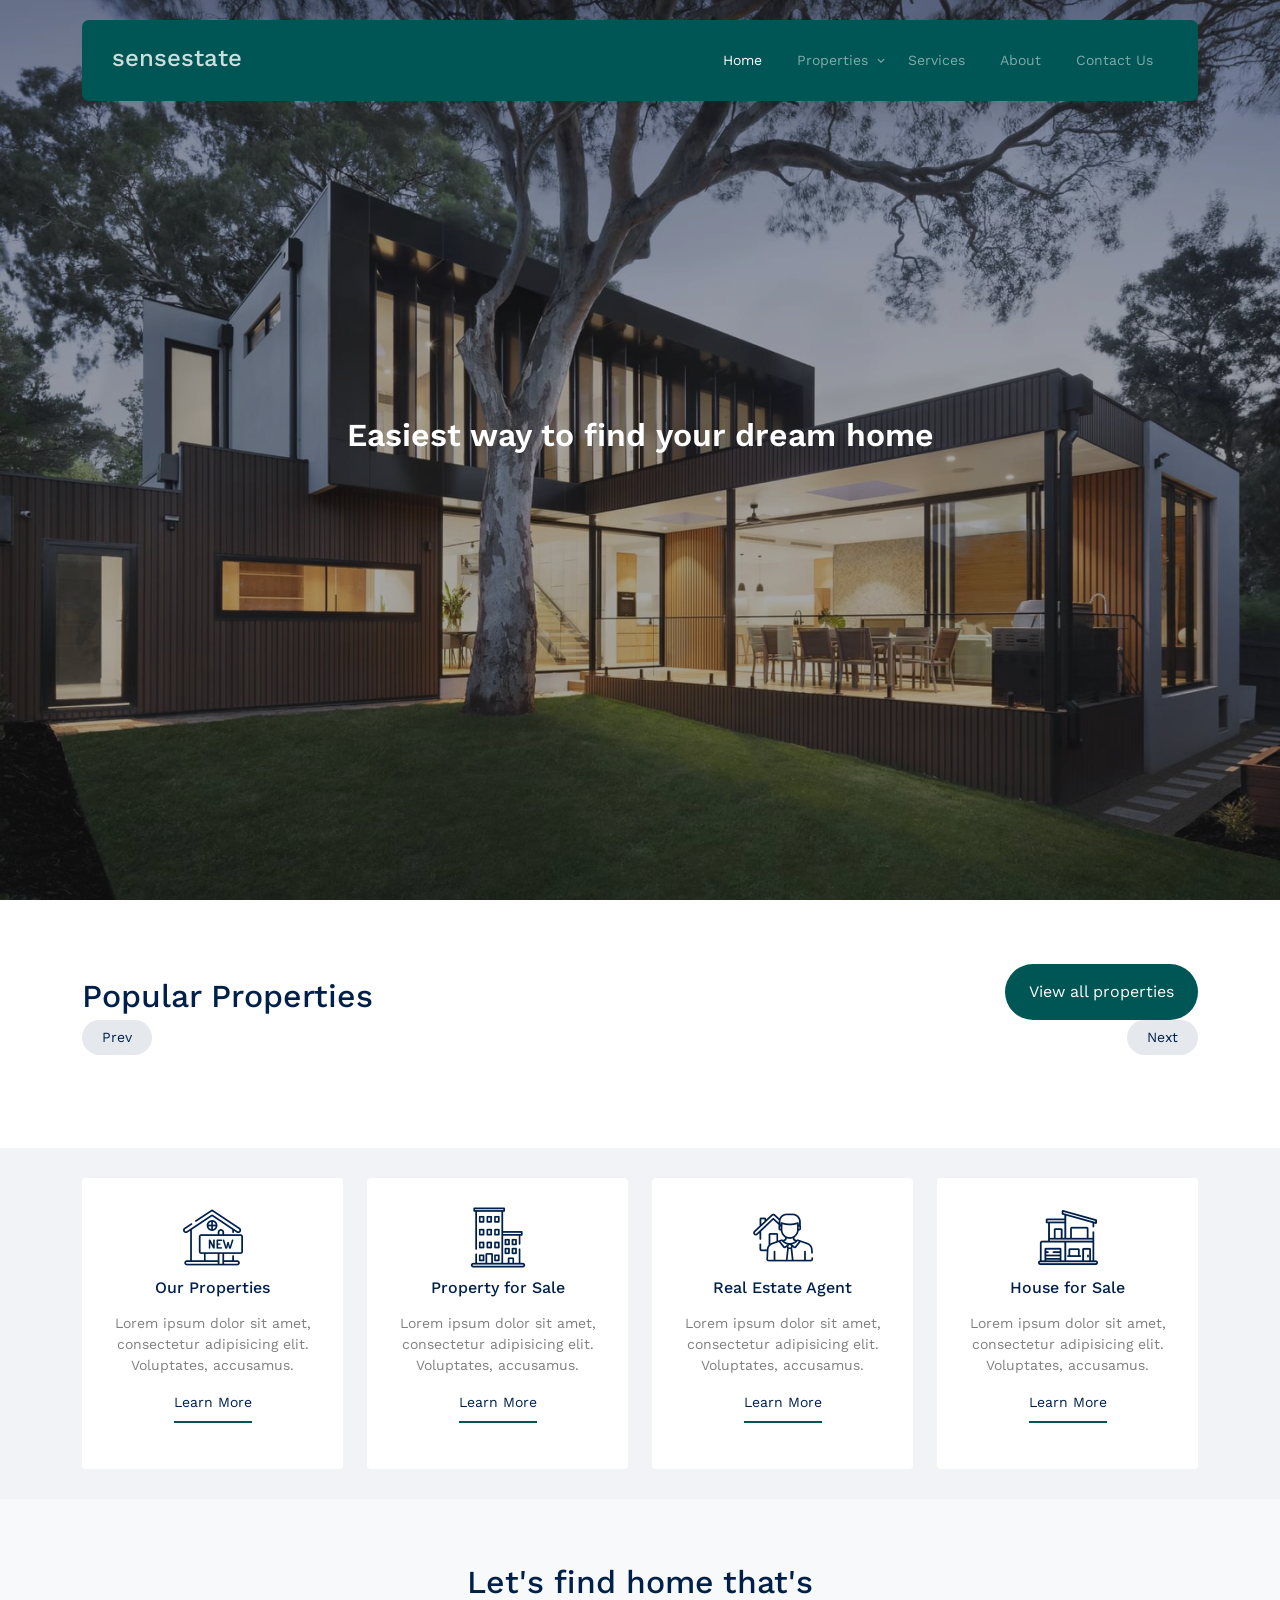
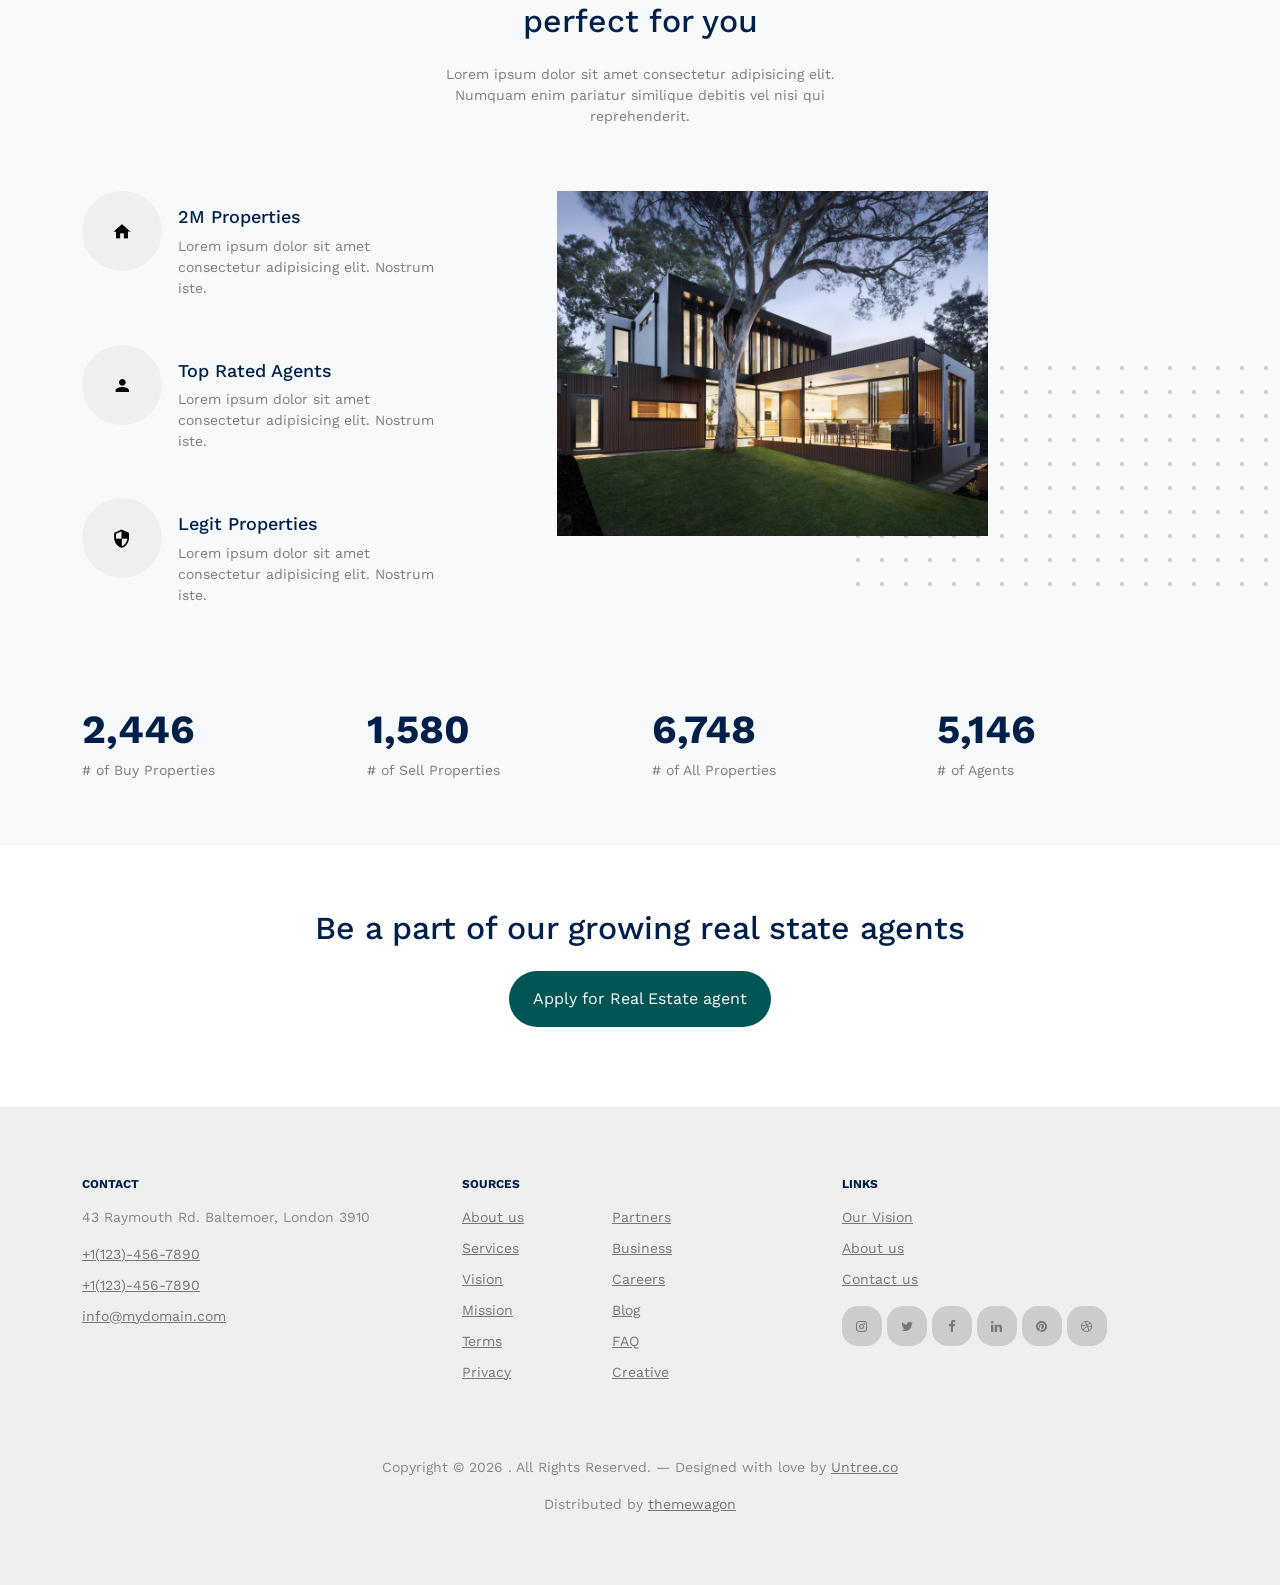
==== frontend/index.html @ 27994762 "first commit" ====
<!-- /*
* Template Name: Property
* Template Author: Untree.co
* Template URI: https://untree.co/
* License: https://creativecommons.org/licenses/by/3.0/
*/ -->
<!DOCTYPE html>
<html lang="en">
  <head>
    <meta charset="utf-8" />
    <meta name="viewport" content="width=device-width, initial-scale=1" />
    <meta name="author" content="Untree.co" />
    <link rel="shortcut icon" href="favicon.png" />

    <meta name="description" content="" />
    <meta name="keywords" content="bootstrap, bootstrap5" />

    <link rel="preconnect" href="https://fonts.googleapis.com" />
    <link rel="preconnect" href="https://fonts.gstatic.com" crossorigin />
    <link
      href="https://fonts.googleapis.com/css2?family=Work+Sans:wght@400;500;600;700&display=swap"
      rel="stylesheet"
    />

    <link rel="stylesheet" href="fonts/icomoon/style.css" />
    <link rel="stylesheet" href="fonts/flaticon/font/flaticon.css" />

    <link rel="stylesheet" href="css/tiny-slider.css" />
    <link rel="stylesheet" href="css/aos.css" />
    <link rel="stylesheet" href="css/style.css" />

    <title>
      sensestate
    </title>
  </head>
  <body>
    <div class="site-mobile-menu site-navbar-target">
      <div class="site-mobile-menu-header">
        <div class="site-mobile-menu-close">
          <span class="icofont-close js-menu-toggle"></span>
        </div>
      </div>
      <div class="site-mobile-menu-body"></div>
    </div>

    <nav class="site-nav">
      <div class="container">
        <div class="menu-bg-wrap">
          <div class="site-navigation">
            <a href="index.html" class="logo m-0 float-start">sensestate</a>

            <ul
              class="js-clone-nav d-none d-lg-inline-block text-start site-menu float-end"
            >
              <li class="active"><a href="index.html">Home</a></li>
              <li class="has-children">
                <a href="properties.html">Properties</a>
                <ul class="dropdown">
                  <li><a href="#">Buy Property</a></li>
                  <li><a href="#">Sell Property</a></li>
                  <li class="has-children">
                    <a href="#">Dropdown</a>
                    <ul class="dropdown">
                      <li><a href="#">Sub Menu One</a></li>
                      <li><a href="#">Sub Menu Two</a></li>
                      <li><a href="#">Sub Menu Three</a></li>
                    </ul>
                  </li>
                </ul>
              </li>
              <li><a href="services.html">Services</a></li>
              <li><a href="about.html">About</a></li>
              <li><a href="contact.html">Contact Us</a></li>
            </ul>

            <a
              href="#"
              class="burger light me-auto float-end mt-1 site-menu-toggle js-menu-toggle d-inline-block d-lg-none"
              data-toggle="collapse"
              data-target="#main-navbar"
            >
              <span></span>
            </a>
          </div>
        </div>
      </div>
    </nav>

    <div class="hero">
      <div class="hero-slide">
        <div
          class="img overlay"
          style="background-image: url('images/hero_bg_3.jpg')"
        ></div>
        <div
          class="img overlay"
          style="background-image: url('images/hero_bg_2.jpg')"
        ></div>
        <div
          class="img overlay"
          style="background-image: url('images/hero_bg_1.jpg')"
        ></div>
      </div>

      <div class="container">
        <div class="row justify-content-center align-items-center">
          <div class="col-lg-9 text-center">
            <h1 class="heading" data-aos="fade-up">
              Easiest way to find your dream home
            </h1>
          </div>
        </div>
      </div>
    </div>

    <div class="section">
      <div class="container">
        <div class="row mb-5 align-items-center">
          <div class="col-lg-6">
            <h2 class="font-weight-bold text-primary heading">
              Popular Properties
            </h2>
          </div>
          <div class="col-lg-6 text-lg-end">
            <p>
              <a
                href="properties.html"
                
                class="btn btn-primary text-white py-3 px-4"
                >View all properties</a
              >
            </p>
          </div>
        </div>
        <div class="row">
          <div class="col-12">
            <div class="property-slider-wrap">
              <div id="property-slider">
              </div>

              <div
                id="property-nav"
                class="controls"
                tabindex="0"
                aria-label="Carousel Navigation"
              >
                <span
                  class="prev"
                  data-controls="prev"
                  aria-controls="property"
                  tabindex="-1"
                  >Prev</span
                >
                <span
                  class="next"
                  data-controls="next"
                  aria-controls="property"
                  tabindex="-1"
                  >Next</span
                >
              </div>
            </div>
          </div>
        </div>
      </div>
    </div>

    <section class="features-1">
      <div class="container">
        <div class="row">
          <div class="col-6 col-lg-3" data-aos="fade-up" data-aos-delay="300">
            <div class="box-feature">
              <span class="flaticon-house"></span>
              <h3 class="mb-3">Our Properties</h3>
              <p>
                Lorem ipsum dolor sit amet, consectetur adipisicing elit.
                Voluptates, accusamus.
              </p>
              <p><a href="#" class="learn-more">Learn More</a></p>
            </div>
          </div>
          <div class="col-6 col-lg-3" data-aos="fade-up" data-aos-delay="500">
            <div class="box-feature">
              <span class="flaticon-building"></span>
              <h3 class="mb-3">Property for Sale</h3>
              <p>
                Lorem ipsum dolor sit amet, consectetur adipisicing elit.
                Voluptates, accusamus.
              </p>
              <p><a href="#" class="learn-more">Learn More</a></p>
            </div>
          </div>
          <div class="col-6 col-lg-3" data-aos="fade-up" data-aos-delay="400">
            <div class="box-feature">
              <span class="flaticon-house-3"></span>
              <h3 class="mb-3">Real Estate Agent</h3>
              <p>
                Lorem ipsum dolor sit amet, consectetur adipisicing elit.
                Voluptates, accusamus.
              </p>
              <p><a href="#" class="learn-more">Learn More</a></p>
            </div>
          </div>
          <div class="col-6 col-lg-3" data-aos="fade-up" data-aos-delay="600">
            <div class="box-feature">
              <span class="flaticon-house-1"></span>
              <h3 class="mb-3">House for Sale</h3>
              <p>
                Lorem ipsum dolor sit amet, consectetur adipisicing elit.
                Voluptates, accusamus.
              </p>
              <p><a href="#" class="learn-more">Learn More</a></p>
            </div>
          </div>
        </div>
      </div>
    </section>



    <div class="section section-4 bg-light">
      <div class="container">
        <div class="row justify-content-center text-center mb-5">
          <div class="col-lg-5">
            <h2 class="font-weight-bold heading text-primary mb-4">
              Let's find home that's perfect for you
            </h2>
            <p class="text-black-50">
              Lorem ipsum dolor sit amet consectetur adipisicing elit. Numquam
              enim pariatur similique debitis vel nisi qui reprehenderit.
            </p>
          </div>
        </div>
        <div class="row justify-content-between mb-5">
          <div class="col-lg-7 mb-5 mb-lg-0 order-lg-2">
            <div class="img-about dots">
              <img src="images/hero_bg_3.jpg" alt="Image" class="img-fluid" />
            </div>
          </div>
          <div class="col-lg-4">
            <div class="d-flex feature-h">
              <span class="wrap-icon me-3">
                <span class="icon-home2"></span>
              </span>
              <div class="feature-text">
                <h3 class="heading">2M Properties</h3>
                <p class="text-black-50">
                  Lorem ipsum dolor sit amet consectetur adipisicing elit.
                  Nostrum iste.
                </p>
              </div>
            </div>

            <div class="d-flex feature-h">
              <span class="wrap-icon me-3">
                <span class="icon-person"></span>
              </span>
              <div class="feature-text">
                <h3 class="heading">Top Rated Agents</h3>
                <p class="text-black-50">
                  Lorem ipsum dolor sit amet consectetur adipisicing elit.
                  Nostrum iste.
                </p>
              </div>
            </div>

            <div class="d-flex feature-h">
              <span class="wrap-icon me-3">
                <span class="icon-security"></span>
              </span>
              <div class="feature-text">
                <h3 class="heading">Legit Properties</h3>
                <p class="text-black-50">
                  Lorem ipsum dolor sit amet consectetur adipisicing elit.
                  Nostrum iste.
                </p>
              </div>
            </div>
          </div>
        </div>
        <div class="row section-counter mt-5">
          <div
            class="col-6 col-sm-6 col-md-6 col-lg-3"
            data-aos="fade-up"
            data-aos-delay="300"
          >
            <div class="counter-wrap mb-5 mb-lg-0">
              <span class="number"
                ><span class="countup text-primary">3298</span></span
              >
              <span class="caption text-black-50"># of Buy Properties</span>
            </div>
          </div>
          <div
            class="col-6 col-sm-6 col-md-6 col-lg-3"
            data-aos="fade-up"
            data-aos-delay="400"
          >
            <div class="counter-wrap mb-5 mb-lg-0">
              <span class="number"
                ><span class="countup text-primary">2181</span></span
              >
              <span class="caption text-black-50"># of Sell Properties</span>
            </div>
          </div>
          <div
            class="col-6 col-sm-6 col-md-6 col-lg-3"
            data-aos="fade-up"
            data-aos-delay="500"
          >
            <div class="counter-wrap mb-5 mb-lg-0">
              <span class="number"
                ><span class="countup text-primary">9316</span></span
              >
              <span class="caption text-black-50"># of All Properties</span>
            </div>
          </div>
          <div
            class="col-6 col-sm-6 col-md-6 col-lg-3"
            data-aos="fade-up"
            data-aos-delay="600"
          >
            <div class="counter-wrap mb-5 mb-lg-0">
              <span class="number"
                ><span class="countup text-primary">7191</span></span
              >
              <span class="caption text-black-50"># of Agents</span>
            </div>
          </div>
        </div>
      </div>
    </div>

    <div class="section">
      <div class="row justify-content-center footer-cta" data-aos="fade-up">
        <div class="col-lg-7 mx-auto text-center">
          <h2 class="mb-4">Be a part of our growing real state agents</h2>
          <p>
            <a
              href="contact.html"
              class="btn btn-primary text-white py-3 px-4"
              >Apply for Real Estate agent</a
            >
          </p>
        </div>
        <!-- /.col-lg-7 -->
      </div>
      <!-- /.row -->
    </div>



    <div class="site-footer">
      <div class="container">
        <div class="row">
          <div class="col-lg-4">
            <div class="widget">
              <h3>Contact</h3>
              <address>43 Raymouth Rd. Baltemoer, London 3910</address>
              <ul class="list-unstyled links">
                <li><a href="tel://11234567890">+1(123)-456-7890</a></li>
                <li><a href="tel://11234567890">+1(123)-456-7890</a></li>
                <li>
                  <a href="mailto:info@mydomain.com">info@mydomain.com</a>
                </li>
              </ul>
            </div>
            <!-- /.widget -->
          </div>
          <!-- /.col-lg-4 -->
          <div class="col-lg-4">
            <div class="widget">
              <h3>Sources</h3>
              <ul class="list-unstyled float-start links">
                <li><a href="#">About us</a></li>
                <li><a href="#">Services</a></li>
                <li><a href="#">Vision</a></li>
                <li><a href="#">Mission</a></li>
                <li><a href="#">Terms</a></li>
                <li><a href="#">Privacy</a></li>
              </ul>
              <ul class="list-unstyled float-start links">
                <li><a href="#">Partners</a></li>
                <li><a href="#">Business</a></li>
                <li><a href="#">Careers</a></li>
                <li><a href="#">Blog</a></li>
                <li><a href="#">FAQ</a></li>
                <li><a href="#">Creative</a></li>
              </ul>
            </div>
            <!-- /.widget -->
          </div>
          <!-- /.col-lg-4 -->
          <div class="col-lg-4">
            <div class="widget">
              <h3>Links</h3>
              <ul class="list-unstyled links">
                <li><a href="#">Our Vision</a></li>
                <li><a href="#">About us</a></li>
                <li><a href="#">Contact us</a></li>
              </ul>

              <ul class="list-unstyled social">
                <li>
                  <a href="#"><span class="icon-instagram"></span></a>
                </li>
                <li>
                  <a href="#"><span class="icon-twitter"></span></a>
                </li>
                <li>
                  <a href="#"><span class="icon-facebook"></span></a>
                </li>
                <li>
                  <a href="#"><span class="icon-linkedin"></span></a>
                </li>
                <li>
                  <a href="#"><span class="icon-pinterest"></span></a>
                </li>
                <li>
                  <a href="#"><span class="icon-dribbble"></span></a>
                </li>
              </ul>
            </div>
            <!-- /.widget -->
          </div>
          <!-- /.col-lg-4 -->
        </div>
        <!-- /.row -->

        <div class="row mt-5">
          <div class="col-12 text-center">
            <!-- 
              **==========
              NOTE: 
              Please don't remove this copyright link unless you buy the license here https://untree.co/license/  
              **==========
            -->

            <p>
              Copyright &copy;
              <script>
                document.write(new Date().getFullYear());
              </script>
              . All Rights Reserved. &mdash; Designed with love by
              <a href="https://untree.co">Untree.co</a>
              <!-- License information: https://untree.co/license/ -->
            </p>
            <div>
              Distributed by
              <a href="https://themewagon.com/" target="_blank">themewagon</a>
            </div>
          </div>
        </div>
      </div>
      <!-- /.container -->
    </div>
    <!-- /.site-footer -->

    <!-- Preloader -->
    <div id="overlayer"></div>
    <div class="loader">
      <div class="spinner-border" role="status">
        <span class="visually-hidden">Loading...</span>
      </div>
    </div>

    <script src="js/bootstrap.bundle.min.js"></script>
    <script src="js/tiny-slider.js"></script>
    <script src="js/aos.js"></script>
    <script src="js/navbar.js"></script>
    <script src="js/counter.js"></script>
    <script src="js/slider.js"></script>
    <script src="js/custom.js"></script>
    <!-- <script src="js/search.js"></script> -->
    <!-- <script src="js/property-single.js"></script> -->
  </body>
</html>
---- frontend/fonts/icomoon/style.css ----
@font-face {
  font-family: 'icomoon';
  src:  url('fonts/icomoon.eot?10si43');
  src:  url('fonts/icomoon.eot?10si43#iefix') format('embedded-opentype'),
    url('fonts/icomoon.ttf?10si43') format('truetype'),
    url('fonts/icomoon.woff?10si43') format('woff'),
    url('fonts/icomoon.svg?10si43#icomoon') format('svg');
  font-weight: normal;
  font-style: normal;
}

[class^="icon-"], [class*=" icon-"] {
  /* use !important to prevent issues with browser extensions that change fonts */
  font-family: 'icomoon' !important;
  speak: none;
  font-style: normal;
  font-weight: normal;
  font-variant: normal;
  text-transform: none;
  line-height: 1;

  /* Better Font Rendering =========== */
  -webkit-font-smoothing: antialiased;
  -moz-osx-font-smoothing: grayscale;
}

.icon-asterisk:before {
  content: "\f069";
}
.icon-plus:before {
  content: "\f067";
}
.icon-question:before {
  content: "\f128";
}
.icon-minus:before {
  content: "\f068";
}
.icon-glass:before {
  content: "\f000";
}
.icon-music:before {
  content: "\f001";
}
.icon-search:before {
  content: "\f002";
}
.icon-envelope-o:before {
  content: "\f003";
}
.icon-heart:before {
  content: "\f004";
}
.icon-star:before {
  content: "\f005";
}
.icon-star-o:before {
  content: "\f006";
}
.icon-user:before {
  content: "\f007";
}
.icon-film:before {
  content: "\f008";
}
.icon-th-large:before {
  content: "\f009";
}
.icon-th:before {
  content: "\f00a";
}
.icon-th-list:before {
  content: "\f00b";
}
.icon-check:before {
  content: "\f00c";
}
.icon-close:before {
  content: "\f00d";
}
.icon-remove:before {
  content: "\f00d";
}
.icon-times:before {
  content: "\f00d";
}
.icon-search-plus:before {
  content: "\f00e";
}
.icon-search-minus:before {
  content: "\f010";
}
.icon-power-off:before {
  content: "\f011";
}
.icon-signal:before {
  content: "\f012";
}
.icon-cog:before {
  content: "\f013";
}
.icon-gear:before {
  content: "\f013";
}
.icon-trash-o:before {
  content: "\f014";
}
.icon-home:before {
  content: "\f015";
}
.icon-file-o:before {
  content: "\f016";
}
.icon-clock-o:before {
  content: "\f017";
}
.icon-road:before {
  content: "\f018";
}
.icon-download:before {
  content: "\f019";
}
.icon-arrow-circle-o-down:before {
  content: "\f01a";
}
.icon-arrow-circle-o-up:before {
  content: "\f01b";
}
.icon-inbox:before {
  content: "\f01c";
}
.icon-play-circle-o:before {
  content: "\f01d";
}
.icon-repeat:before {
  content: "\f01e";
}
.icon-rotate-right:before {
  content: "\f01e";
}
.icon-refresh:before {
  content: "\f021";
}
.icon-list-alt:before {
  content: "\f022";
}
.icon-lock:before {
  content: "\f023";
}
.icon-flag:before {
  content: "\f024";
}
.icon-headphones:before {
  content: "\f025";
}
.icon-volume-off:before {
  content: "\f026";
}
.icon-volume-down:before {
  content: "\f027";
}
.icon-volume-up:before {
  content: "\f028";
}
.icon-qrcode:before {
  content: "\f029";
}
.icon-barcode:before {
  content: "\f02a";
}
.icon-tag:before {
  content: "\f02b";
}
.icon-tags:before {
  content: "\f02c";
}
.icon-book:before {
  content: "\f02d";
}
.icon-bookmark:before {
  content: "\f02e";
}
.icon-print:before {
  content: "\f02f";
}
.icon-camera:before {
  content: "\f030";
}
.icon-font:before {
  content: "\f031";
}
.icon-bold:before {
  content: "\f032";
}
.icon-italic:before {
  content: "\f033";
}
.icon-text-height:before {
  content: "\f034";
}
.icon-text-width:before {
  content: "\f035";
}
.icon-align-left:before {
  content: "\f036";
}
.icon-align-center:before {
  content: "\f037";
}
.icon-align-right:before {
  content: "\f038";
}
.icon-align-justify:before {
  content: "\f039";
}
.icon-list:before {
  content: "\f03a";
}
.icon-dedent:before {
  content: "\f03b";
}
.icon-outdent:before {
  content: "\f03b";
}
.icon-indent:before {
  content: "\f03c";
}
.icon-video-camera:before {
  content: "\f03d";
}
.icon-image:before {
  content: "\f03e";
}
.icon-photo:before {
  content: "\f03e";
}
.icon-picture-o:before {
  content: "\f03e";
}
.icon-pencil:before {
  content: "\f040";
}
.icon-map-marker:before {
  content: "\f041";
}
.icon-adjust:before {
  content: "\f042";
}
.icon-tint:before {
  content: "\f043";
}
.icon-edit:before {
  content: "\f044";
}
.icon-pencil-square-o:before {
  content: "\f044";
}
.icon-share-square-o:before {
  content: "\f045";
}
.icon-check-square-o:before {
  content: "\f046";
}
.icon-arrows:before {
  content: "\f047";
}
.icon-step-backward:before {
  content: "\f048";
}
.icon-fast-backward:before {
  content: "\f049";
}
.icon-backward:before {
  content: "\f04a";
}
.icon-play:before {
  content: "\f04b";
}
.icon-pause:before {
  content: "\f04c";
}
.icon-stop:before {
  content: "\f04d";
}
.icon-forward:before {
  content: "\f04e";
}
.icon-fast-forward:before {
  content: "\f050";
}
.icon-step-forward:before {
  content: "\f051";
}
.icon-eject:before {
  content: "\f052";
}
.icon-chevron-left:before {
  content: "\f053";
}
.icon-chevron-right:before {
  content: "\f054";
}
.icon-plus-circle:before {
  content: "\f055";
}
.icon-minus-circle:before {
  content: "\f056";
}
.icon-times-circle:before {
  content: "\f057";
}
.icon-check-circle:before {
  content: "\f058";
}
.icon-question-circle:before {
  content: "\f059";
}
.icon-info-circle:before {
  content: "\f05a";
}
.icon-crosshairs:before {
  content: "\f05b";
}
.icon-times-circle-o:before {
  content: "\f05c";
}
.icon-check-circle-o:before {
  content: "\f05d";
}
.icon-ban:before {
  content: "\f05e";
}
.icon-arrow-left:before {
  content: "\f060";
}
.icon-arrow-right:before {
  content: "\f061";
}
.icon-arrow-up:before {
  content: "\f062";
}
.icon-arrow-down:before {
  content: "\f063";
}
.icon-mail-forward:before {
  content: "\f064";
}
.icon-share:before {
  content: "\f064";
}
.icon-expand:before {
  content: "\f065";
}
.icon-compress:before {
  content: "\f066";
}
.icon-exclamation-circle:before {
  content: "\f06a";
}
.icon-gift:before {
  content: "\f06b";
}
.icon-leaf:before {
  content: "\f06c";
}
.icon-fire:before {
  content: "\f06d";
}
.icon-eye:before {
  content: "\f06e";
}
.icon-eye-slash:before {
  content: "\f070";
}
.icon-exclamation-triangle:before {
  content: "\f071";
}
.icon-warning:before {
  content: "\f071";
}
.icon-plane:before {
  content: "\f072";
}
.icon-calendar:before {
  content: "\f073";
}
.icon-random:before {
  content: "\f074";
}
.icon-comment:before {
  content: "\f075";
}
.icon-magnet:before {
  content: "\f076";
}
.icon-chevron-up:before {
  content: "\f077";
}
.icon-chevron-down:before {
  content: "\f078";
}
.icon-retweet:before {
  content: "\f079";
}
.icon-shopping-cart:before {
  content: "\f07a";
}
.icon-folder:before {
  content: "\f07b";
}
.icon-folder-open:before {
  content: "\f07c";
}
.icon-arrows-v:before {
  content: "\f07d";
}
.icon-arrows-h:before {
  content: "\f07e";
}
.icon-bar-chart:before {
  content: "\f080";
}
.icon-bar-chart-o:before {
  content: "\f080";
}
.icon-twitter-square:before {
  content: "\f081";
}
.icon-facebook-square:before {
  content: "\f082";
}
.icon-camera-retro:before {
  content: "\f083";
}
.icon-key:before {
  content: "\f084";
}
.icon-cogs:before {
  content: "\f085";
}
.icon-gears:before {
  content: "\f085";
}
.icon-comments:before {
  content: "\f086";
}
.icon-thumbs-o-up:before {
  content: "\f087";
}
.icon-thumbs-o-down:before {
  content: "\f088";
}
.icon-star-half:before {
  content: "\f089";
}
.icon-heart-o:before {
  content: "\f08a";
}
.icon-sign-out:before {
  content: "\f08b";
}
.icon-linkedin-square:before {
  content: "\f08c";
}
.icon-thumb-tack:before {
  content: "\f08d";
}
.icon-external-link:before {
  content: "\f08e";
}
.icon-sign-in:before {
  content: "\f090";
}
.icon-trophy:before {
  content: "\f091";
}
.icon-github-square:before {
  content: "\f092";
}
.icon-upload:before {
  content: "\f093";
}
.icon-lemon-o:before {
  content: "\f094";
}
.icon-phone:before {
  content: "\f095";
}
.icon-square-o:before {
  content: "\f096";
}
.icon-bookmark-o:before {
  content: "\f097";
}
.icon-phone-square:before {
  content: "\f098";
}
.icon-twitter:before {
  content: "\f099";
}
.icon-facebook:before {
  content: "\f09a";
}
.icon-facebook-f:before {
  content: "\f09a";
}
.icon-github:before {
  content: "\f09b";
}
.icon-unlock:before {
  content: "\f09c";
}
.icon-credit-card:before {
  content: "\f09d";
}
.icon-feed:before {
  content: "\f09e";
}
.icon-rss:before {
  content: "\f09e";
}
.icon-hdd-o:before {
  content: "\f0a0";
}
.icon-bullhorn:before {
  content: "\f0a1";
}
.icon-bell-o:before {
  content: "\f0a2";
}
.icon-certificate:before {
  content: "\f0a3";
}
.icon-hand-o-right:before {
  content: "\f0a4";
}
.icon-hand-o-left:before {
  content: "\f0a5";
}
.icon-hand-o-up:before {
  content: "\f0a6";
}
.icon-hand-o-down:before {
  content: "\f0a7";
}
.icon-arrow-circle-left:before {
  content: "\f0a8";
}
.icon-arrow-circle-right:before {
  content: "\f0a9";
}
.icon-arrow-circle-up:before {
  content: "\f0aa";
}
.icon-arrow-circle-down:before {
  content: "\f0ab";
}
.icon-globe:before {
  content: "\f0ac";
}
.icon-wrench:before {
  content: "\f0ad";
}
.icon-tasks:before {
  content: "\f0ae";
}
.icon-filter:before {
  content: "\f0b0";
}
.icon-briefcase:before {
  content: "\f0b1";
}
.icon-arrows-alt:before {
  content: "\f0b2";
}
.icon-group:before {
  content: "\f0c0";
}
.icon-users:before {
  content: "\f0c0";
}
.icon-chain:before {
  content: "\f0c1";
}
.icon-link:before {
  content: "\f0c1";
}
.icon-cloud:before {
  content: "\f0c2";
}
.icon-flask:before {
  content: "\f0c3";
}
.icon-cut:before {
  content: "\f0c4";
}
.icon-scissors:before {
  content: "\f0c4";
}
.icon-copy:before {
  content: "\f0c5";
}
.icon-files-o:before {
  content: "\f0c5";
}
.icon-paperclip:before {
  content: "\f0c6";
}
.icon-floppy-o:before {
  content: "\f0c7";
}
.icon-save:before {
  content: "\f0c7";
}
.icon-square:before {
  content: "\f0c8";
}
.icon-bars:before {
  content: "\f0c9";
}
.icon-navicon:before {
  content: "\f0c9";
}
.icon-reorder:before {
  content: "\f0c9";
}
.icon-list-ul:before {
  content: "\f0ca";
}
.icon-list-ol:before {
  content: "\f0cb";
}
.icon-strikethrough:before {
  content: "\f0cc";
}
.icon-underline:before {
  content: "\f0cd";
}
.icon-table:before {
  content: "\f0ce";
}
.icon-magic:before {
  content: "\f0d0";
}
.icon-truck:before {
  content: "\f0d1";
}
.icon-pinterest:before {
  content: "\f0d2";
}
.icon-pinterest-square:before {
  content: "\f0d3";
}
.icon-google-plus-square:before {
  content: "\f0d4";
}
.icon-google-plus:before {
  content: "\f0d5";
}
.icon-money:before {
  content: "\f0d6";
}
.icon-caret-down:before {
  content: "\f0d7";
}
.icon-caret-up:before {
  content: "\f0d8";
}
.icon-caret-left:before {
  content: "\f0d9";
}
.icon-caret-right:before {
  content: "\f0da";
}
.icon-columns:before {
  content: "\f0db";
}
.icon-sort:before {
  content: "\f0dc";
}
.icon-unsorted:before {
  content: "\f0dc";
}
.icon-sort-desc:before {
  content: "\f0dd";
}
.icon-sort-down:before {
  content: "\f0dd";
}
.icon-sort-asc:before {
  content: "\f0de";
}
.icon-sort-up:before {
  content: "\f0de";
}
.icon-envelope:before {
  content: "\f0e0";
}
.icon-linkedin:before {
  content: "\f0e1";
}
.icon-rotate-left:before {
  content: "\f0e2";
}
.icon-undo:before {
  content: "\f0e2";
}
.icon-gavel:before {
  content: "\f0e3";
}
.icon-legal:before {
  content: "\f0e3";
}
.icon-dashboard:before {
  content: "\f0e4";
}
.icon-tachometer:before {
  content: "\f0e4";
}
.icon-comment-o:before {
  content: "\f0e5";
}
.icon-comments-o:before {
  content: "\f0e6";
}
.icon-bolt:before {
  content: "\f0e7";
}
.icon-flash:before {
  content: "\f0e7";
}
.icon-sitemap:before {
  content: "\f0e8";
}
.icon-umbrella:before {
  content: "\f0e9";
}
.icon-clipboard:before {
  content: "\f0ea";
}
.icon-paste:before {
  content: "\f0ea";
}
.icon-lightbulb-o:before {
  content: "\f0eb";
}
.icon-exchange:before {
  content: "\f0ec";
}
.icon-cloud-download:before {
  content: "\f0ed";
}
.icon-cloud-upload:before {
  content: "\f0ee";
}
.icon-user-md:before {
  content: "\f0f0";
}
.icon-stethoscope:before {
  content: "\f0f1";
}
.icon-suitcase:before {
  content: "\f0f2";
}
.icon-bell:before {
  content: "\f0f3";
}
.icon-coffee:before {
  content: "\f0f4";
}
.icon-cutlery:before {
  content: "\f0f5";
}
.icon-file-text-o:before {
  content: "\f0f6";
}
.icon-building-o:before {
  content: "\f0f7";
}
.icon-hospital-o:before {
  content: "\f0f8";
}
.icon-ambulance:before {
  content: "\f0f9";
}
.icon-medkit:before {
  content: "\f0fa";
}
.icon-fighter-jet:before {
  content: "\f0fb";
}
.icon-beer:before {
  content: "\f0fc";
}
.icon-h-square:before {
  content: "\f0fd";
}
.icon-plus-square:before {
  content: "\f0fe";
}
.icon-angle-double-left:before {
  content: "\f100";
}
.icon-angle-double-right:before {
  content: "\f101";
}
.icon-angle-double-up:before {
  content: "\f102";
}
.icon-angle-double-down:before {
  content: "\f103";
}
.icon-angle-left:before {
  content: "\f104";
}
.icon-angle-right:before {
  content: "\f105";
}
.icon-angle-up:before {
  content: "\f106";
}
.icon-angle-down:before {
  content: "\f107";
}
.icon-desktop:before {
  content: "\f108";
}
.icon-laptop:before {
  content: "\f109";
}
.icon-tablet:before {
  content: "\f10a";
}
.icon-mobile:before {
  content: "\f10b";
}
.icon-mobile-phone:before {
  content: "\f10b";
}
.icon-circle-o:before {
  content: "\f10c";
}
.icon-quote-left:before {
  content: "\f10d";
}
.icon-quote-right:before {
  content: "\f10e";
}
.icon-spinner:before {
  content: "\f110";
}
.icon-circle:before {
  content: "\f111";
}
.icon-mail-reply:before {
  content: "\f112";
}
.icon-reply:before {
  content: "\f112";
}
.icon-github-alt:before {
  content: "\f113";
}
.icon-folder-o:before {
  content: "\f114";
}
.icon-folder-open-o:before {
  content: "\f115";
}
.icon-smile-o:before {
  content: "\f118";
}
.icon-frown-o:before {
  content: "\f119";
}
.icon-meh-o:before {
  content: "\f11a";
}
.icon-gamepad:before {
  content: "\f11b";
}
.icon-keyboard-o:before {
  content: "\f11c";
}
.icon-flag-o:before {
  content: "\f11d";
}
.icon-flag-checkered:before {
  content: "\f11e";
}
.icon-terminal:before {
  content: "\f120";
}
.icon-code:before {
  content: "\f121";
}
.icon-mail-reply-all:before {
  content: "\f122";
}
.icon-reply-all:before {
  content: "\f122";
}
.icon-star-half-empty:before {
  content: "\f123";
}
.icon-star-half-full:before {
  content: "\f123";
}
.icon-star-half-o:before {
  content: "\f123";
}
.icon-location-arrow:before {
  content: "\f124";
}
.icon-crop:before {
  content: "\f125";
}
.icon-code-fork:before {
  content: "\f126";
}
.icon-chain-broken:before {
  content: "\f127";
}
.icon-unlink:before {
  content: "\f127";
}
.icon-info:before {
  content: "\f129";
}
.icon-exclamation:before {
  content: "\f12a";
}
.icon-superscript:before {
  content: "\f12b";
}
.icon-subscript:before {
  content: "\f12c";
}
.icon-eraser:before {
  content: "\f12d";
}
.icon-puzzle-piece:before {
  content: "\f12e";
}
.icon-microphone:before {
  content: "\f130";
}
.icon-microphone-slash:before {
  content: "\f131";
}
.icon-shield:before {
  content: "\f132";
}
.icon-calendar-o:before {
  content: "\f133";
}
.icon-fire-extinguisher:before {
  content: "\f134";
}
.icon-rocket:before {
  content: "\f135";
}
.icon-maxcdn:before {
  content: "\f136";
}
.icon-chevron-circle-left:before {
  content: "\f137";
}
.icon-chevron-circle-right:before {
  content: "\f138";
}
.icon-chevron-circle-up:before {
  content: "\f139";
}
.icon-chevron-circle-down:before {
  content: "\f13a";
}
.icon-html5:before {
  content: "\f13b";
}
.icon-css3:before {
  content: "\f13c";
}
.icon-anchor:before {
  content: "\f13d";
}
.icon-unlock-alt:before {
  content: "\f13e";
}
.icon-bullseye:before {
  content: "\f140";
}
.icon-ellipsis-h:before {
  content: "\f141";
}
.icon-ellipsis-v:before {
  content: "\f142";
}
.icon-rss-square:before {
  content: "\f143";
}
.icon-play-circle:before {
  content: "\f144";
}
.icon-ticket:before {
  content: "\f145";
}
.icon-minus-square:before {
  content: "\f146";
}
.icon-minus-square-o:before {
  content: "\f147";
}
.icon-level-up:before {
  content: "\f148";
}
.icon-level-down:before {
  content: "\f149";
}
.icon-check-square:before {
  content: "\f14a";
}
.icon-pencil-square:before {
  content: "\f14b";
}
.icon-external-link-square:before {
  content: "\f14c";
}
.icon-share-square:before {
  content: "\f14d";
}
.icon-compass:before {
  content: "\f14e";
}
.icon-caret-square-o-down:before {
  content: "\f150";
}
.icon-toggle-down:before {
  content: "\f150";
}
.icon-caret-square-o-up:before {
  content: "\f151";
}
.icon-toggle-up:before {
  content: "\f151";
}
.icon-caret-square-o-right:before {
  content: "\f152";
}
.icon-toggle-right:before {
  content: "\f152";
}
.icon-eur:before {
  content: "\f153";
}
.icon-euro:before {
  content: "\f153";
}
.icon-gbp:before {
  content: "\f154";
}
.icon-dollar:before {
  content: "\f155";
}
.icon-usd:before {
  content: "\f155";
}
.icon-inr:before {
  content: "\f156";
}
.icon-rupee:before {
  content: "\f156";
}
.icon-cny:before {
  content: "\f157";
}
.icon-jpy:before {
  content: "\f157";
}
.icon-rmb:before {
  content: "\f157";
}
.icon-yen:before {
  content: "\f157";
}
.icon-rouble:before {
  content: "\f158";
}
.icon-rub:before {
  content: "\f158";
}
.icon-ruble:before {
  content: "\f158";
}
.icon-krw:before {
  content: "\f159";
}
.icon-won:before {
  content: "\f159";
}
.icon-bitcoin:before {
  content: "\f15a";
}
.icon-btc:before {
  content: "\f15a";
}
.icon-file:before {
  content: "\f15b";
}
.icon-file-text:before {
  content: "\f15c";
}
.icon-sort-alpha-asc:before {
  content: "\f15d";
}
.icon-sort-alpha-desc:before {
  content: "\f15e";
}
.icon-sort-amount-asc:before {
  content: "\f160";
}
.icon-sort-amount-desc:before {
  content: "\f161";
}
.icon-sort-numeric-asc:before {
  content: "\f162";
}
.icon-sort-numeric-desc:before {
  content: "\f163";
}
.icon-thumbs-up:before {
  content: "\f164";
}
.icon-thumbs-down:before {
  content: "\f165";
}
.icon-youtube-square:before {
  content: "\f166";
}
.icon-youtube:before {
  content: "\f167";
}
.icon-xing:before {
  content: "\f168";
}
.icon-xing-square:before {
  content: "\f169";
}
.icon-youtube-play:before {
  content: "\f16a";
}
.icon-dropbox:before {
  content: "\f16b";
}
.icon-stack-overflow:before {
  content: "\f16c";
}
.icon-instagram:before {
  content: "\f16d";
}
.icon-flickr:before {
  content: "\f16e";
}
.icon-adn:before {
  content: "\f170";
}
.icon-bitbucket:before {
  content: "\f171";
}
.icon-bitbucket-square:before {
  content: "\f172";
}
.icon-tumblr:before {
  content: "\f173";
}
.icon-tumblr-square:before {
  content: "\f174";
}
.icon-long-arrow-down:before {
  content: "\f175";
}
.icon-long-arrow-up:before {
  content: "\f176";
}
.icon-long-arrow-left:before {
  content: "\f177";
}
.icon-long-arrow-right:before {
  content: "\f178";
}
.icon-apple:before {
  content: "\f179";
}
.icon-windows:before {
  content: "\f17a";
}
.icon-android:before {
  content: "\f17b";
}
.icon-linux:before {
  content: "\f17c";
}
.icon-dribbble:before {
  content: "\f17d";
}
.icon-skype:before {
  content: "\f17e";
}
.icon-foursquare:before {
  content: "\f180";
}
.icon-trello:before {
  content: "\f181";
}
.icon-female:before {
  content: "\f182";
}
.icon-male:before {
  content: "\f183";
}
.icon-gittip:before {
  content: "\f184";
}
.icon-gratipay:before {
  content: "\f184";
}
.icon-sun-o:before {
  content: "\f185";
}
.icon-moon-o:before {
  content: "\f186";
}
.icon-archive:before {
  content: "\f187";
}
.icon-bug:before {
  content: "\f188";
}
.icon-vk:before {
  content: "\f189";
}
.icon-weibo:before {
  content: "\f18a";
}
.icon-renren:before {
  content: "\f18b";
}
.icon-pagelines:before {
  content: "\f18c";
}
.icon-stack-exchange:before {
  content: "\f18d";
}
.icon-arrow-circle-o-right:before {
  content: "\f18e";
}
.icon-arrow-circle-o-left:before {
  content: "\f190";
}
.icon-caret-square-o-left:before {
  content: "\f191";
}
.icon-toggle-left:before {
  content: "\f191";
}
.icon-dot-circle-o:before {
  content: "\f192";
}
.icon-wheelchair:before {
  content: "\f193";
}
.icon-vimeo-square:before {
  content: "\f194";
}
.icon-try:before {
  content: "\f195";
}
.icon-turkish-lira:before {
  content: "\f195";
}
.icon-plus-square-o:before {
  content: "\f196";
}
.icon-space-shuttle:before {
  content: "\f197";
}
.icon-slack:before {
  content: "\f198";
}
.icon-envelope-square:before {
  content: "\f199";
}
.icon-wordpress:before {
  content: "\f19a";
}
.icon-openid:before {
  content: "\f19b";
}
.icon-bank:before {
  content: "\f19c";
}
.icon-institution:before {
  content: "\f19c";
}
.icon-university:before {
  content: "\f19c";
}
.icon-graduation-cap:before {
  content: "\f19d";
}
.icon-mortar-board:before {
  content: "\f19d";
}
.icon-yahoo:before {
  content: "\f19e";
}
.icon-google:before {
  content: "\f1a0";
}
.icon-reddit:before {
  content: "\f1a1";
}
.icon-reddit-square:before {
  content: "\f1a2";
}
.icon-stumbleupon-circle:before {
  content: "\f1a3";
}
.icon-stumbleupon:before {
  content: "\f1a4";
}
.icon-delicious:before {
  content: "\f1a5";
}
.icon-digg:before {
  content: "\f1a6";
}
.icon-pied-piper-pp:before {
  content: "\f1a7";
}
.icon-pied-piper-alt:before {
  content: "\f1a8";
}
.icon-drupal:before {
  content: "\f1a9";
}
.icon-joomla:before {
  content: "\f1aa";
}
.icon-language:before {
  content: "\f1ab";
}
.icon-fax:before {
  content: "\f1ac";
}
.icon-building:before {
  content: "\f1ad";
}
.icon-child:before {
  content: "\f1ae";
}
.icon-paw:before {
  content: "\f1b0";
}
.icon-spoon:before {
  content: "\f1b1";
}
.icon-cube:before {
  content: "\f1b2";
}
.icon-cubes:before {
  content: "\f1b3";
}
.icon-behance:before {
  content: "\f1b4";
}
.icon-behance-square:before {
  content: "\f1b5";
}
.icon-steam:before {
  content: "\f1b6";
}
.icon-steam-square:before {
  content: "\f1b7";
}
.icon-recycle:before {
  content: "\f1b8";
}
.icon-automobile:before {
  content: "\f1b9";
}
.icon-car:before {
  content: "\f1b9";
}
.icon-cab:before {
  content: "\f1ba";
}
.icon-taxi:before {
  content: "\f1ba";
}
.icon-tree:before {
  content: "\f1bb";
}
.icon-spotify:before {
  content: "\f1bc";
}
.icon-deviantart:before {
  content: "\f1bd";
}
.icon-soundcloud:before {
  content: "\f1be";
}
.icon-database:before {
  content: "\f1c0";
}
.icon-file-pdf-o:before {
  content: "\f1c1";
}
.icon-file-word-o:before {
  content: "\f1c2";
}
.icon-file-excel-o:before {
  content: "\f1c3";
}
.icon-file-powerpoint-o:before {
  content: "\f1c4";
}
.icon-file-image-o:before {
  content: "\f1c5";
}
.icon-file-photo-o:before {
  content: "\f1c5";
}
.icon-file-picture-o:before {
  content: "\f1c5";
}
.icon-file-archive-o:before {
  content: "\f1c6";
}
.icon-file-zip-o:before {
  content: "\f1c6";
}
.icon-file-audio-o:before {
  content: "\f1c7";
}
.icon-file-sound-o:before {
  content: "\f1c7";
}
.icon-file-movie-o:before {
  content: "\f1c8";
}
.icon-file-video-o:before {
  content: "\f1c8";
}
.icon-file-code-o:before {
  content: "\f1c9";
}
.icon-vine:before {
  content: "\f1ca";
}
.icon-codepen:before {
  content: "\f1cb";
}
.icon-jsfiddle:before {
  content: "\f1cc";
}
.icon-life-bouy:before {
  content: "\f1cd";
}
.icon-life-buoy:before {
  content: "\f1cd";
}
.icon-life-ring:before {
  content: "\f1cd";
}
.icon-life-saver:before {
  content: "\f1cd";
}
.icon-support:before {
  content: "\f1cd";
}
.icon-circle-o-notch:before {
  content: "\f1ce";
}
.icon-ra:before {
  content: "\f1d0";
}
.icon-rebel:before {
  content: "\f1d0";
}
.icon-resistance:before {
  content: "\f1d0";
}
.icon-empire:before {
  content: "\f1d1";
}
.icon-ge:before {
  content: "\f1d1";
}
.icon-git-square:before {
  content: "\f1d2";
}
.icon-git:before {
  content: "\f1d3";
}
.icon-hacker-news:before {
  content: "\f1d4";
}
.icon-y-combinator-square:before {
  content: "\f1d4";
}
.icon-yc-square:before {
  content: "\f1d4";
}
.icon-tencent-weibo:before {
  content: "\f1d5";
}
.icon-qq:before {
  content: "\f1d6";
}
.icon-wechat:before {
  content: "\f1d7";
}
.icon-weixin:before {
  content: "\f1d7";
}
.icon-paper-plane:before {
  content: "\f1d8";
}
.icon-send:before {
  content: "\f1d8";
}
.icon-paper-plane-o:before {
  content: "\f1d9";
}
.icon-send-o:before {
  content: "\f1d9";
}
.icon-history:before {
  content: "\f1da";
}
.icon-circle-thin:before {
  content: "\f1db";
}
.icon-header:before {
  content: "\f1dc";
}
.icon-paragraph:before {
  content: "\f1dd";
}
.icon-sliders:before {
  content: "\f1de";
}
.icon-share-alt:before {
  content: "\f1e0";
}
.icon-share-alt-square:before {
  content: "\f1e1";
}
.icon-bomb:before {
  content: "\f1e2";
}
.icon-futbol-o:before {
  content: "\f1e3";
}
.icon-soccer-ball-o:before {
  content: "\f1e3";
}
.icon-tty:before {
  content: "\f1e4";
}
.icon-binoculars:before {
  content: "\f1e5";
}
.icon-plug:before {
  content: "\f1e6";
}
.icon-slideshare:before {
  content: "\f1e7";
}
.icon-twitch:before {
  content: "\f1e8";
}
.icon-yelp:before {
  content: "\f1e9";
}
.icon-newspaper-o:before {
  content: "\f1ea";
}
.icon-wifi:before {
  content: "\f1eb";
}
.icon-calculator:before {
  content: "\f1ec";
}
.icon-paypal:before {
  content: "\f1ed";
}
.icon-google-wallet:before {
  content: "\f1ee";
}
.icon-cc-visa:before {
  content: "\f1f0";
}
.icon-cc-mastercard:before {
  content: "\f1f1";
}
.icon-cc-discover:before {
  content: "\f1f2";
}
.icon-cc-amex:before {
  content: "\f1f3";
}
.icon-cc-paypal:before {
  content: "\f1f4";
}
.icon-cc-stripe:before {
  content: "\f1f5";
}
.icon-bell-slash:before {
  content: "\f1f6";
}
.icon-bell-slash-o:before {
  content: "\f1f7";
}
.icon-trash:before {
  content: "\f1f8";
}
.icon-copyright:before {
  content: "\f1f9";
}
.icon-at:before {
  content: "\f1fa";
}
.icon-eyedropper:before {
  content: "\f1fb";
}
.icon-paint-brush:before {
  content: "\f1fc";
}
.icon-birthday-cake:before {
  content: "\f1fd";
}
.icon-area-chart:before {
  content: "\f1fe";
}
.icon-pie-chart:before {
  content: "\f200";
}
.icon-line-chart:before {
  content: "\f201";
}
.icon-lastfm:before {
  content: "\f202";
}
.icon-lastfm-square:before {
  content: "\f203";
}
.icon-toggle-off:before {
  content: "\f204";
}
.icon-toggle-on:before {
  content: "\f205";
}
.icon-bicycle:before {
  content: "\f206";
}
.icon-bus:before {
  content: "\f207";
}
.icon-ioxhost:before {
  content: "\f208";
}
.icon-angellist:before {
  content: "\f209";
}
.icon-cc:before {
  content: "\f20a";
}
.icon-ils:before {
  content: "\f20b";
}
.icon-shekel:before {
  content: "\f20b";
}
.icon-sheqel:before {
  content: "\f20b";
}
.icon-meanpath:before {
  content: "\f20c";
}
.icon-buysellads:before {
  content: "\f20d";
}
.icon-connectdevelop:before {
  content: "\f20e";
}
.icon-dashcube:before {
  content: "\f210";
}
.icon-forumbee:before {
  content: "\f211";
}
.icon-leanpub:before {
  content: "\f212";
}
.icon-sellsy:before {
  content: "\f213";
}
.icon-shirtsinbulk:before {
  content: "\f214";
}
.icon-simplybuilt:before {
  content: "\f215";
}
.icon-skyatlas:before {
  content: "\f216";
}
.icon-cart-plus:before {
  content: "\f217";
}
.icon-cart-arrow-down:before {
  content: "\f218";
}
.icon-diamond:before {
  content: "\f219";
}
.icon-ship:before {
  content: "\f21a";
}
.icon-user-secret:before {
  content: "\f21b";
}
.icon-motorcycle:before {
  content: "\f21c";
}
.icon-street-view:before {
  content: "\f21d";
}
.icon-heartbeat:before {
  content: "\f21e";
}
.icon-venus:before {
  content: "\f221";
}
.icon-mars:before {
  content: "\f222";
}
.icon-mercury:before {
  content: "\f223";
}
.icon-intersex:before {
  content: "\f224";
}
.icon-transgender:before {
  content: "\f224";
}
.icon-transgender-alt:before {
  content: "\f225";
}
.icon-venus-double:before {
  content: "\f226";
}
.icon-mars-double:before {
  content: "\f227";
}
.icon-venus-mars:before {
  content: "\f228";
}
.icon-mars-stroke:before {
  content: "\f229";
}
.icon-mars-stroke-v:before {
  content: "\f22a";
}
.icon-mars-stroke-h:before {
  content: "\f22b";
}
.icon-neuter:before {
  content: "\f22c";
}
.icon-genderless:before {
  content: "\f22d";
}
.icon-facebook-official:before {
  content: "\f230";
}
.icon-pinterest-p:before {
  content: "\f231";
}
.icon-whatsapp:before {
  content: "\f232";
}
.icon-server:before {
  content: "\f233";
}
.icon-user-plus:before {
  content: "\f234";
}
.icon-user-times:before {
  content: "\f235";
}
.icon-bed:before {
  content: "\f236";
}
.icon-hotel:before {
  content: "\f236";
}
.icon-viacoin:before {
  content: "\f237";
}
.icon-train:before {
  content: "\f238";
}
.icon-subway:before {
  content: "\f239";
}
.icon-medium:before {
  content: "\f23a";
}
.icon-y-combinator:before {
  content: "\f23b";
}
.icon-yc:before {
  content: "\f23b";
}
.icon-optin-monster:before {
  content: "\f23c";
}
.icon-opencart:before {
  content: "\f23d";
}
.icon-expeditedssl:before {
  content: "\f23e";
}
.icon-battery:before {
  content: "\f240";
}
.icon-battery-4:before {
  content: "\f240";
}
.icon-battery-full:before {
  content: "\f240";
}
.icon-battery-3:before {
  content: "\f241";
}
.icon-battery-three-quarters:before {
  content: "\f241";
}
.icon-battery-2:before {
  content: "\f242";
}
.icon-battery-half:before {
  content: "\f242";
}
.icon-battery-1:before {
  content: "\f243";
}
.icon-battery-quarter:before {
  content: "\f243";
}
.icon-battery-0:before {
  content: "\f244";
}
.icon-battery-empty:before {
  content: "\f244";
}
.icon-mouse-pointer:before {
  content: "\f245";
}
.icon-i-cursor:before {
  content: "\f246";
}
.icon-object-group:before {
  content: "\f247";
}
.icon-object-ungroup:before {
  content: "\f248";
}
.icon-sticky-note:before {
  content: "\f249";
}
.icon-sticky-note-o:before {
  content: "\f24a";
}
.icon-cc-jcb:before {
  content: "\f24b";
}
.icon-cc-diners-club:before {
  content: "\f24c";
}
.icon-clone:before {
  content: "\f24d";
}
.icon-balance-scale:before {
  content: "\f24e";
}
.icon-hourglass-o:before {
  content: "\f250";
}
.icon-hourglass-1:before {
  content: "\f251";
}
.icon-hourglass-start:before {
  content: "\f251";
}
.icon-hourglass-2:before {
  content: "\f252";
}
.icon-hourglass-half:before {
  content: "\f252";
}
.icon-hourglass-3:before {
  content: "\f253";
}
.icon-hourglass-end:before {
  content: "\f253";
}
.icon-hourglass:before {
  content: "\f254";
}
.icon-hand-grab-o:before {
  content: "\f255";
}
.icon-hand-rock-o:before {
  content: "\f255";
}
.icon-hand-paper-o:before {
  content: "\f256";
}
.icon-hand-stop-o:before {
  content: "\f256";
}
.icon-hand-scissors-o:before {
  content: "\f257";
}
.icon-hand-lizard-o:before {
  content: "\f258";
}
.icon-hand-spock-o:before {
  content: "\f259";
}
.icon-hand-pointer-o:before {
  content: "\f25a";
}
.icon-hand-peace-o:before {
  content: "\f25b";
}
.icon-trademark:before {
  content: "\f25c";
}
.icon-registered:before {
  content: "\f25d";
}
.icon-creative-commons:before {
  content: "\f25e";
}
.icon-gg:before {
  content: "\f260";
}
.icon-gg-circle:before {
  content: "\f261";
}
.icon-tripadvisor:before {
  content: "\f262";
}
.icon-odnoklassniki:before {
  content: "\f263";
}
.icon-odnoklassniki-square:before {
  content: "\f264";
}
.icon-get-pocket:before {
  content: "\f265";
}
.icon-wikipedia-w:before {
  content: "\f266";
}
.icon-safari:before {
  content: "\f267";
}
.icon-chrome:before {
  content: "\f268";
}
.icon-firefox:before {
  content: "\f269";
}
.icon-opera:before {
  content: "\f26a";
}
.icon-internet-explorer:before {
  content: "\f26b";
}
.icon-television:before {
  content: "\f26c";
}
.icon-tv:before {
  content: "\f26c";
}
.icon-contao:before {
  content: "\f26d";
}
.icon-500px:before {
  content: "\f26e";
}
.icon-amazon:before {
  content: "\f270";
}
.icon-calendar-plus-o:before {
  content: "\f271";
}
.icon-calendar-minus-o:before {
  content: "\f272";
}
.icon-calendar-times-o:before {
  content: "\f273";
}
.icon-calendar-check-o:before {
  content: "\f274";
}
.icon-industry:before {
  content: "\f275";
}
.icon-map-pin:before {
  content: "\f276";
}
.icon-map-signs:before {
  content: "\f277";
}
.icon-map-o:before {
  content: "\f278";
}
.icon-map:before {
  content: "\f279";
}
.icon-commenting:before {
  content: "\f27a";
}
.icon-commenting-o:before {
  content: "\f27b";
}
.icon-houzz:before {
  content: "\f27c";
}
.icon-vimeo:before {
  content: "\f27d";
}
.icon-black-tie:before {
  content: "\f27e";
}
.icon-fonticons:before {
  content: "\f280";
}
.icon-reddit-alien:before {
  content: "\f281";
}
.icon-edge:before {
  content: "\f282";
}
.icon-credit-card-alt:before {
  content: "\f283";
}
.icon-codiepie:before {
  content: "\f284";
}
.icon-modx:before {
  content: "\f285";
}
.icon-fort-awesome:before {
  content: "\f286";
}
.icon-usb:before {
  content: "\f287";
}
.icon-product-hunt:before {
  content: "\f288";
}
.icon-mixcloud:before {
  content: "\f289";
}
.icon-scribd:before {
  content: "\f28a";
}
.icon-pause-circle:before {
  content: "\f28b";
}
.icon-pause-circle-o:before {
  content: "\f28c";
}
.icon-stop-circle:before {
  content: "\f28d";
}
.icon-stop-circle-o:before {
  content: "\f28e";
}
.icon-shopping-bag:before {
  content: "\f290";
}
.icon-shopping-basket:before {
  content: "\f291";
}
.icon-hashtag:before {
  content: "\f292";
}
.icon-bluetooth:before {
  content: "\f293";
}
.icon-bluetooth-b:before {
  content: "\f294";
}
.icon-percent:before {
  content: "\f295";
}
.icon-gitlab:before {
  content: "\f296";
}
.icon-wpbeginner:before {
  content: "\f297";
}
.icon-wpforms:before {
  content: "\f298";
}
.icon-envira:before {
  content: "\f299";
}
.icon-universal-access:before {
  content: "\f29a";
}
.icon-wheelchair-alt:before {
  content: "\f29b";
}
.icon-question-circle-o:before {
  content: "\f29c";
}
.icon-blind:before {
  content: "\f29d";
}
.icon-audio-description:before {
  content: "\f29e";
}
.icon-volume-control-phone:before {
  content: "\f2a0";
}
.icon-braille:before {
  content: "\f2a1";
}
.icon-assistive-listening-systems:before {
  content: "\f2a2";
}
.icon-american-sign-language-interpreting:before {
  content: "\f2a3";
}
.icon-asl-interpreting:before {
  content: "\f2a3";
}
.icon-deaf:before {
  content: "\f2a4";
}
.icon-deafness:before {
  content: "\f2a4";
}
.icon-hard-of-hearing:before {
  content: "\f2a4";
}
.icon-glide:before {
  content: "\f2a5";
}
.icon-glide-g:before {
  content: "\f2a6";
}
.icon-sign-language:before {
  content: "\f2a7";
}
.icon-signing:before {
  content: "\f2a7";
}
.icon-low-vision:before {
  content: "\f2a8";
}
.icon-viadeo:before {
  content: "\f2a9";
}
.icon-viadeo-square:before {
  content: "\f2aa";
}
.icon-snapchat:before {
  content: "\f2ab";
}
.icon-snapchat-ghost:before {
  content: "\f2ac";
}
.icon-snapchat-square:before {
  content: "\f2ad";
}
.icon-pied-piper:before {
  content: "\f2ae";
}
.icon-first-order:before {
  content: "\f2b0";
}
.icon-yoast:before {
  content: "\f2b1";
}
.icon-themeisle:before {
  content: "\f2b2";
}
.icon-google-plus-circle:before {
  content: "\f2b3";
}
.icon-google-plus-official:before {
  content: "\f2b3";
}
.icon-fa:before {
  content: "\f2b4";
}
.icon-font-awesome:before {
  content: "\f2b4";
}
.icon-handshake-o:before {
  content: "\f2b5";
}
.icon-envelope-open:before {
  content: "\f2b6";
}
.icon-envelope-open-o:before {
  content: "\f2b7";
}
.icon-linode:before {
  content: "\f2b8";
}
.icon-address-book:before {
  content: "\f2b9";
}
.icon-address-book-o:before {
  content: "\f2ba";
}
.icon-address-card:before {
  content: "\f2bb";
}
.icon-vcard:before {
  content: "\f2bb";
}
.icon-address-card-o:before {
  content: "\f2bc";
}
.icon-vcard-o:before {
  content: "\f2bc";
}
.icon-user-circle:before {
  content: "\f2bd";
}
.icon-user-circle-o:before {
  content: "\f2be";
}
.icon-user-o:before {
  content: "\f2c0";
}
.icon-id-badge:before {
  content: "\f2c1";
}
.icon-drivers-license:before {
  content: "\f2c2";
}
.icon-id-card:before {
  content: "\f2c2";
}
.icon-drivers-license-o:before {
  content: "\f2c3";
}
.icon-id-card-o:before {
  content: "\f2c3";
}
.icon-quora:before {
  content: "\f2c4";
}
.icon-free-code-camp:before {
  content: "\f2c5";
}
.icon-telegram:before {
  content: "\f2c6";
}
.icon-thermometer:before {
  content: "\f2c7";
}
.icon-thermometer-4:before {
  content: "\f2c7";
}
.icon-thermometer-full:before {
  content: "\f2c7";
}
.icon-thermometer-3:before {
  content: "\f2c8";
}
.icon-thermometer-three-quarters:before {
  content: "\f2c8";
}
.icon-thermometer-2:before {
  content: "\f2c9";
}
.icon-thermometer-half:before {
  content: "\f2c9";
}
.icon-thermometer-1:before {
  content: "\f2ca";
}
.icon-thermometer-quarter:before {
  content: "\f2ca";
}
.icon-thermometer-0:before {
  content: "\f2cb";
}
.icon-thermometer-empty:before {
  content: "\f2cb";
}
.icon-shower:before {
  content: "\f2cc";
}
.icon-bath:before {
  content: "\f2cd";
}
.icon-bathtub:before {
  content: "\f2cd";
}
.icon-s15:before {
  content: "\f2cd";
}
.icon-podcast:before {
  content: "\f2ce";
}
.icon-window-maximize:before {
  content: "\f2d0";
}
.icon-window-minimize:before {
  content: "\f2d1";
}
.icon-window-restore:before {
  content: "\f2d2";
}
.icon-times-rectangle:before {
  content: "\f2d3";
}
.icon-window-close:before {
  content: "\f2d3";
}
.icon-times-rectangle-o:before {
  content: "\f2d4";
}
.icon-window-close-o:before {
  content: "\f2d4";
}
.icon-bandcamp:before {
  content: "\f2d5";
}
.icon-grav:before {
  content: "\f2d6";
}
.icon-etsy:before {
  content: "\f2d7";
}
.icon-imdb:before {
  content: "\f2d8";
}
.icon-ravelry:before {
  content: "\f2d9";
}
.icon-eercast:before {
  content: "\f2da";
}
.icon-microchip:before {
  content: "\f2db";
}
.icon-snowflake-o:before {
  content: "\f2dc";
}
.icon-superpowers:before {
  content: "\f2dd";
}
.icon-wpexplorer:before {
  content: "\f2de";
}
.icon-meetup:before {
  content: "\f2e0";
}
.icon-3d_rotation:before {
  content: "\e84d";
}
.icon-ac_unit:before {
  content: "\eb3b";
}
.icon-alarm:before {
  content: "\e855";
}
.icon-access_alarms:before {
  content: "\e191";
}
.icon-schedule:before {
  content: "\e8b5";
}
.icon-accessibility:before {
  content: "\e84e";
}
.icon-accessible:before {
  content: "\e914";
}
.icon-account_balance:before {
  content: "\e84f";
}
.icon-account_balance_wallet:before {
  content: "\e850";
}
.icon-account_box:before {
  content: "\e851";
}
.icon-account_circle:before {
  content: "\e853";
}
.icon-adb:before {
  content: "\e60e";
}
.icon-add:before {
  content: "\e145";
}
.icon-add_a_photo:before {
  content: "\e439";
}
.icon-alarm_add:before {
  content: "\e856";
}
.icon-add_alert:before {
  content: "\e003";
}
.icon-add_box:before {
  content: "\e146";
}
.icon-add_circle:before {
  content: "\e147";
}
.icon-control_point:before {
  content: "\e3ba";
}
.icon-add_location:before {
  content: "\e567";
}
.icon-add_shopping_cart:before {
  content: "\e854";
}
.icon-queue:before {
  content: "\e03c";
}
.icon-add_to_queue:before {
  content: "\e05c";
}
.icon-adjust2:before {
  content: "\e39e";
}
.icon-airline_seat_flat:before {
  content: "\e630";
}
.icon-airline_seat_flat_angled:before {
  content: "\e631";
}
.icon-airline_seat_individual_suite:before {
  content: "\e632";
}
.icon-airline_seat_legroom_extra:before {
  content: "\e633";
}
.icon-airline_seat_legroom_normal:before {
  content: "\e634";
}
.icon-airline_seat_legroom_reduced:before {
  content: "\e635";
}
.icon-airline_seat_recline_extra:before {
  content: "\e636";
}
.icon-airline_seat_recline_normal:before {
  content: "\e637";
}
.icon-flight:before {
  content: "\e539";
}
.icon-airplanemode_inactive:before {
  content: "\e194";
}
.icon-airplay:before {
  content: "\e055";
}
.icon-airport_shuttle:before {
  content: "\eb3c";
}
.icon-alarm_off:before {
  content: "\e857";
}
.icon-alarm_on:before {
  content: "\e858";
}
.icon-album:before {
  content: "\e019";
}
.icon-all_inclusive:before {
  content: "\eb3d";
}
.icon-all_out:before {
  content: "\e90b";
}
.icon-android2:before {
  content: "\e859";
}
.icon-announcement:before {
  content: "\e85a";
}
.icon-apps:before {
  content: "\e5c3";
}
.icon-archive2:before {
  content: "\e149";
}
.icon-arrow_back:before {
  content: "\e5c4";
}
.icon-arrow_downward:before {
  content: "\e5db";
}
.icon-arrow_drop_down:before {
  content: "\e5c5";
}
.icon-arrow_drop_down_circle:before {
  content: "\e5c6";
}
.icon-arrow_drop_up:before {
  content: "\e5c7";
}
.icon-arrow_forward:before {
  content: "\e5c8";
}
.icon-arrow_upward:before {
  content: "\e5d8";
}
.icon-art_track:before {
  content: "\e060";
}
.icon-aspect_ratio:before {
  content: "\e85b";
}
.icon-poll:before {
  content: "\e801";
}
.icon-assignment:before {
  content: "\e85d";
}
.icon-assignment_ind:before {
  content: "\e85e";
}
.icon-assignment_late:before {
  content: "\e85f";
}
.icon-assignment_return:before {
  content: "\e860";
}
.icon-assignment_returned:before {
  content: "\e861";
}
.icon-assignment_turned_in:before {
  content: "\e862";
}
.icon-assistant:before {
  content: "\e39f";
}
.icon-flag2:before {
  content: "\e153";
}
.icon-attach_file:before {
  content: "\e226";
}
.icon-attach_money:before {
  content: "\e227";
}
.icon-attachment:before {
  content: "\e2bc";
}
.icon-audiotrack:before {
  content: "\e3a1";
}
.icon-autorenew:before {
  content: "\e863";
}
.icon-av_timer:before {
  content: "\e01b";
}
.icon-backspace:before {
  content: "\e14a";
}
.icon-cloud_upload:before {
  content: "\e2c3";
}
.icon-battery_alert:before {
  content: "\e19c";
}
.icon-battery_charging_full:before {
  content: "\e1a3";
}
.icon-battery_std:before {
  content: "\e1a5";
}
.icon-battery_unknown:before {
  content: "\e1a6";
}
.icon-beach_access:before {
  content: "\eb3e";
}
.icon-beenhere:before {
  content: "\e52d";
}
.icon-block:before {
  content: "\e14b";
}
.icon-bluetooth2:before {
  content: "\e1a7";
}
.icon-bluetooth_searching:before {
  content: "\e1aa";
}
.icon-bluetooth_connected:before {
  content: "\e1a8";
}
.icon-bluetooth_disabled:before {
  content: "\e1a9";
}
.icon-blur_circular:before {
  content: "\e3a2";
}
.icon-blur_linear:before {
  content: "\e3a3";
}
.icon-blur_off:before {
  content: "\e3a4";
}
.icon-blur_on:before {
  content: "\e3a5";
}
.icon-class:before {
  content: "\e86e";
}
.icon-turned_in:before {
  content: "\e8e6";
}
.icon-turned_in_not:before {
  content: "\e8e7";
}
.icon-border_all:before {
  content: "\e228";
}
.icon-border_bottom:before {
  content: "\e229";
}
.icon-border_clear:before {
  content: "\e22a";
}
.icon-border_color:before {
  content: "\e22b";
}
.icon-border_horizontal:before {
  content: "\e22c";
}
.icon-border_inner:before {
  content: "\e22d";
}
.icon-border_left:before {
  content: "\e22e";
}
.icon-border_outer:before {
  content: "\e22f";
}
.icon-border_right:before {
  content: "\e230";
}
.icon-border_style:before {
  content: "\e231";
}
.icon-border_top:before {
  content: "\e232";
}
.icon-border_vertical:before {
  content: "\e233";
}
.icon-branding_watermark:before {
  content: "\e06b";
}
.icon-brightness_1:before {
  content: "\e3a6";
}
.icon-brightness_2:before {
  content: "\e3a7";
}
.icon-brightness_3:before {
  content: "\e3a8";
}
.icon-brightness_4:before {
  content: "\e3a9";
}
.icon-brightness_low:before {
  content: "\e1ad";
}
.icon-brightness_medium:before {
  content: "\e1ae";
}
.icon-brightness_high:before {
  content: "\e1ac";
}
.icon-brightness_auto:before {
  content: "\e1ab";
}
.icon-broken_image:before {
  content: "\e3ad";
}
.icon-brush:before {
  content: "\e3ae";
}
.icon-bubble_chart:before {
  content: "\e6dd";
}
.icon-bug_report:before {
  content: "\e868";
}
.icon-build:before {
  content: "\e869";
}
.icon-burst_mode:before {
  content: "\e43c";
}
.icon-domain:before {
  content: "\e7ee";
}
.icon-business_center:before {
  content: "\eb3f";
}
.icon-cached:before {
  content: "\e86a";
}
.icon-cake:before {
  content: "\e7e9";
}
.icon-phone2:before {
  content: "\e0cd";
}
.icon-call_end:before {
  content: "\e0b1";
}
.icon-call_made:before {
  content: "\e0b2";
}
.icon-merge_type:before {
  content: "\e252";
}
.icon-call_missed:before {
  content: "\e0b4";
}
.icon-call_missed_outgoing:before {
  content: "\e0e4";
}
.icon-call_received:before {
  content: "\e0b5";
}
.icon-call_split:before {
  content: "\e0b6";
}
.icon-call_to_action:before {
  content: "\e06c";
}
.icon-camera2:before {
  content: "\e3af";
}
.icon-photo_camera:before {
  content: "\e412";
}
.icon-camera_enhance:before {
  content: "\e8fc";
}
.icon-camera_front:before {
  content: "\e3b1";
}
.icon-camera_rear:before {
  content: "\e3b2";
}
.icon-camera_roll:before {
  content: "\e3b3";
}
.icon-cancel:before {
  content: "\e5c9";
}
.icon-redeem:before {
  content: "\e8b1";
}
.icon-card_membership:before {
  content: "\e8f7";
}
.icon-card_travel:before {
  content: "\e8f8";
}
.icon-casino:before {
  content: "\eb40";
}
.icon-cast:before {
  content: "\e307";
}
.icon-cast_connected:before {
  content: "\e308";
}
.icon-center_focus_strong:before {
  content: "\e3b4";
}
.icon-center_focus_weak:before {
  content: "\e3b5";
}
.icon-change_history:before {
  content: "\e86b";
}
.icon-chat:before {
  content: "\e0b7";
}
.icon-chat_bubble:before {
  content: "\e0ca";
}
.icon-chat_bubble_outline:before {
  content: "\e0cb";
}
.icon-check2:before {
  content: "\e5ca";
}
.icon-check_box:before {
  content: "\e834";
}
.icon-check_box_outline_blank:before {
  content: "\e835";
}
.icon-check_circle:before {
  content: "\e86c";
}
.icon-navigate_before:before {
  content: "\e408";
}
.icon-navigate_next:before {
  content: "\e409";
}
.icon-child_care:before {
  content: "\eb41";
}
.icon-child_friendly:before {
  content: "\eb42";
}
.icon-chrome_reader_mode:before {
  content: "\e86d";
}
.icon-close2:before {
  content: "\e5cd";
}
.icon-clear_all:before {
  content: "\e0b8";
}
.icon-closed_caption:before {
  content: "\e01c";
}
.icon-wb_cloudy:before {
  content: "\e42d";
}
.icon-cloud_circle:before {
  content: "\e2be";
}
.icon-cloud_done:before {
  content: "\e2bf";
}
.icon-cloud_download:before {
  content: "\e2c0";
}
.icon-cloud_off:before {
  content: "\e2c1";
}
.icon-cloud_queue:before {
  content: "\e2c2";
}
.icon-code2:before {
  content: "\e86f";
}
.icon-photo_library:before {
  content: "\e413";
}
.icon-collections_bookmark:before {
  content: "\e431";
}
.icon-palette:before {
  content: "\e40a";
}
.icon-colorize:before {
  content: "\e3b8";
}
.icon-comment2:before {
  content: "\e0b9";
}
.icon-compare:before {
  content: "\e3b9";
}
.icon-compare_arrows:before {
  content: "\e915";
}
.icon-laptop2:before {
  content: "\e31e";
}
.icon-confirmation_number:before {
  content: "\e638";
}
.icon-contact_mail:before {
  content: "\e0d0";
}
.icon-contact_phone:before {
  content: "\e0cf";
}
.icon-contacts:before {
  content: "\e0ba";
}
.icon-content_copy:before {
  content: "\e14d";
}
.icon-content_cut:before {
  content: "\e14e";
}
.icon-content_paste:before {
  content: "\e14f";
}
.icon-control_point_duplicate:before {
  content: "\e3bb";
}
.icon-copyright2:before {
  content: "\e90c";
}
.icon-mode_edit:before {
  content: "\e254";
}
.icon-create_new_folder:before {
  content: "\e2cc";
}
.icon-payment:before {
  content: "\e8a1";
}
.icon-crop2:before {
  content: "\e3be";
}
.icon-crop_16_9:before {
  content: "\e3bc";
}
.icon-crop_3_2:before {
  content: "\e3bd";
}
.icon-crop_landscape:before {
  content: "\e3c3";
}
.icon-crop_7_5:before {
  content: "\e3c0";
}
.icon-crop_din:before {
  content: "\e3c1";
}
.icon-crop_free:before {
  content: "\e3c2";
}
.icon-crop_original:before {
  content: "\e3c4";
}
.icon-crop_portrait:before {
  content: "\e3c5";
}
.icon-crop_rotate:before {
  content: "\e437";
}
.icon-crop_square:before {
  content: "\e3c6";
}
.icon-dashboard2:before {
  content: "\e871";
}
.icon-data_usage:before {
  content: "\e1af";
}
.icon-date_range:before {
  content: "\e916";
}
.icon-dehaze:before {
  content: "\e3c7";
}
.icon-delete:before {
  content: "\e872";
}
.icon-delete_forever:before {
  content: "\e92b";
}
.icon-delete_sweep:before {
  content: "\e16c";
}
.icon-description:before {
  content: "\e873";
}
.icon-desktop_mac:before {
  content: "\e30b";
}
.icon-desktop_windows:before {
  content: "\e30c";
}
.icon-details:before {
  content: "\e3c8";
}
.icon-developer_board:before {
  content: "\e30d";
}
.icon-developer_mode:before {
  content: "\e1b0";
}
.icon-device_hub:before {
  content: "\e335";
}
.icon-phonelink:before {
  content: "\e326";
}
.icon-devices_other:before {
  content: "\e337";
}
.icon-dialer_sip:before {
  content: "\e0bb";
}
.icon-dialpad:before {
  content: "\e0bc";
}
.icon-directions:before {
  content: "\e52e";
}
.icon-directions_bike:before {
  content: "\e52f";
}
.icon-directions_boat:before {
  content: "\e532";
}
.icon-directions_bus:before {
  content: "\e530";
}
.icon-directions_car:before {
  content: "\e531";
}
.icon-directions_railway:before {
  content: "\e534";
}
.icon-directions_run:before {
  content: "\e566";
}
.icon-directions_transit:before {
  content: "\e535";
}
.icon-directions_walk:before {
  content: "\e536";
}
.icon-disc_full:before {
  content: "\e610";
}
.icon-dns:before {
  content: "\e875";
}
.icon-not_interested:before {
  content: "\e033";
}
.icon-do_not_disturb_alt:before {
  content: "\e611";
}
.icon-do_not_disturb_off:before {
  content: "\e643";
}
.icon-remove_circle:before {
  content: "\e15c";
}
.icon-dock:before {
  content: "\e30e";
}
.icon-done:before {
  content: "\e876";
}
.icon-done_all:before {
  content: "\e877";
}
.icon-donut_large:before {
  content: "\e917";
}
.icon-donut_small:before {
  content: "\e918";
}
.icon-drafts:before {
  content: "\e151";
}
.icon-drag_handle:before {
  content: "\e25d";
}
.icon-time_to_leave:before {
  content: "\e62c";
}
.icon-dvr:before {
  content: "\e1b2";
}
.icon-edit_location:before {
  content: "\e568";
}
.icon-eject2:before {
  content: "\e8fb";
}
.icon-markunread:before {
  content: "\e159";
}
.icon-enhanced_encryption:before {
  content: "\e63f";
}
.icon-equalizer:before {
  content: "\e01d";
}
.icon-error:before {
  content: "\e000";
}
.icon-error_outline:before {
  content: "\e001";
}
.icon-euro_symbol:before {
  content: "\e926";
}
.icon-ev_station:before {
  content: "\e56d";
}
.icon-insert_invitation:before {
  content: "\e24f";
}
.icon-event_available:before {
  content: "\e614";
}
.icon-event_busy:before {
  content: "\e615";
}
.icon-event_note:before {
  content: "\e616";
}
.icon-event_seat:before {
  content: "\e903";
}
.icon-exit_to_app:before {
  content: "\e879";
}
.icon-expand_less:before {
  content: "\e5ce";
}
.icon-expand_more:before {
  content: "\e5cf";
}
.icon-explicit:before {
  content: "\e01e";
}
.icon-explore:before {
  content: "\e87a";
}
.icon-exposure:before {
  content: "\e3ca";
}
.icon-exposure_neg_1:before {
  content: "\e3cb";
}
.icon-exposure_neg_2:before {
  content: "\e3cc";
}
.icon-exposure_plus_1:before {
  content: "\e3cd";
}
.icon-exposure_plus_2:before {
  content: "\e3ce";
}
.icon-exposure_zero:before {
  content: "\e3cf";
}
.icon-extension:before {
  content: "\e87b";
}
.icon-face:before {
  content: "\e87c";
}
.icon-fast_forward:before {
  content: "\e01f";
}
.icon-fast_rewind:before {
  content: "\e020";
}
.icon-favorite:before {
  content: "\e87d";
}
.icon-favorite_border:before {
  content: "\e87e";
}
.icon-featured_play_list:before {
  content: "\e06d";
}
.icon-featured_video:before {
  content: "\e06e";
}
.icon-sms_failed:before {
  content: "\e626";
}
.icon-fiber_dvr:before {
  content: "\e05d";
}
.icon-fiber_manual_record:before {
  content: "\e061";
}
.icon-fiber_new:before {
  content: "\e05e";
}
.icon-fiber_pin:before {
  content: "\e06a";
}
.icon-fiber_smart_record:before {
  content: "\e062";
}
.icon-get_app:before {
  content: "\e884";
}
.icon-file_upload:before {
  content: "\e2c6";
}
.icon-filter2:before {
  content: "\e3d3";
}
.icon-filter_1:before {
  content: "\e3d0";
}
.icon-filter_2:before {
  content: "\e3d1";
}
.icon-filter_3:before {
  content: "\e3d2";
}
.icon-filter_4:before {
  content: "\e3d4";
}
.icon-filter_5:before {
  content: "\e3d5";
}
.icon-filter_6:before {
  content: "\e3d6";
}
.icon-filter_7:before {
  content: "\e3d7";
}
.icon-filter_8:before {
  content: "\e3d8";
}
.icon-filter_9:before {
  content: "\e3d9";
}
.icon-filter_9_plus:before {
  content: "\e3da";
}
.icon-filter_b_and_w:before {
  content: "\e3db";
}
.icon-filter_center_focus:before {
  content: "\e3dc";
}
.icon-filter_drama:before {
  content: "\e3dd";
}
.icon-filter_frames:before {
  content: "\e3de";
}
.icon-terrain:before {
  content: "\e564";
}
.icon-filter_list:before {
  content: "\e152";
}
.icon-filter_none:before {
  content: "\e3e0";
}
.icon-filter_tilt_shift:before {
  content: "\e3e2";
}
.icon-filter_vintage:before {
  content: "\e3e3";
}
.icon-find_in_page:before {
  content: "\e880";
}
.icon-find_replace:before {
  content: "\e881";
}
.icon-fingerprint:before {
  content: "\e90d";
}
.icon-first_page:before {
  content: "\e5dc";
}
.icon-fitness_center:before {
  content: "\eb43";
}
.icon-flare:before {
  content: "\e3e4";
}
.icon-flash_auto:before {
  content: "\e3e5";
}
.icon-flash_off:before {
  content: "\e3e6";
}
.icon-flash_on:before {
  content: "\e3e7";
}
.icon-flight_land:before {
  content: "\e904";
}
.icon-flight_takeoff:before {
  content: "\e905";
}
.icon-flip:before {
  content: "\e3e8";
}
.icon-flip_to_back:before {
  content: "\e882";
}
.icon-flip_to_front:before {
  content: "\e883";
}
.icon-folder2:before {
  content: "\e2c7";
}
.icon-folder_open:before {
  content: "\e2c8";
}
.icon-folder_shared:before {
  content: "\e2c9";
}
.icon-folder_special:before {
  content: "\e617";
}
.icon-font_download:before {
  content: "\e167";
}
.icon-format_align_center:before {
  content: "\e234";
}
.icon-format_align_justify:before {
  content: "\e235";
}
.icon-format_align_left:before {
  content: "\e236";
}
.icon-format_align_right:before {
  content: "\e237";
}
.icon-format_bold:before {
  content: "\e238";
}
.icon-format_clear:before {
  content: "\e239";
}
.icon-format_color_fill:before {
  content: "\e23a";
}
.icon-format_color_reset:before {
  content: "\e23b";
}
.icon-format_color_text:before {
  content: "\e23c";
}
.icon-format_indent_decrease:before {
  content: "\e23d";
}
.icon-format_indent_increase:before {
  content: "\e23e";
}
.icon-format_italic:before {
  content: "\e23f";
}
.icon-format_line_spacing:before {
  content: "\e240";
}
.icon-format_list_bulleted:before {
  content: "\e241";
}
.icon-format_list_numbered:before {
  content: "\e242";
}
.icon-format_paint:before {
  content: "\e243";
}
.icon-format_quote:before {
  content: "\e244";
}
.icon-format_shapes:before {
  content: "\e25e";
}
.icon-format_size:before {
  content: "\e245";
}
.icon-format_strikethrough:before {
  content: "\e246";
}
.icon-format_textdirection_l_to_r:before {
  content: "\e247";
}
.icon-format_textdirection_r_to_l:before {
  content: "\e248";
}
.icon-format_underlined:before {
  content: "\e249";
}
.icon-question_answer:before {
  content: "\e8af";
}
.icon-forward2:before {
  content: "\e154";
}
.icon-forward_10:before {
  content: "\e056";
}
.icon-forward_30:before {
  content: "\e057";
}
.icon-forward_5:before {
  content: "\e058";
}
.icon-free_breakfast:before {
  content: "\eb44";
}
.icon-fullscreen:before {
  content: "\e5d0";
}
.icon-fullscreen_exit:before {
  content: "\e5d1";
}
.icon-functions:before {
  content: "\e24a";
}
.icon-g_translate:before {
  content: "\e927";
}
.icon-games:before {
  content: "\e021";
}
.icon-gavel2:before {
  content: "\e90e";
}
.icon-gesture:before {
  content: "\e155";
}
.icon-gif:before {
  content: "\e908";
}
.icon-goat:before {
  content: "\e900";
}
.icon-golf_course:before {
  content: "\eb45";
}
.icon-my_location:before {
  content: "\e55c";
}
.icon-location_searching:before {
  content: "\e1b7";
}
.icon-location_disabled:before {
  content: "\e1b6";
}
.icon-star2:before {
  content: "\e838";
}
.icon-gradient:before {
  content: "\e3e9";
}
.icon-grain:before {
  content: "\e3ea";
}
.icon-graphic_eq:before {
  content: "\e1b8";
}
.icon-grid_off:before {
  content: "\e3eb";
}
.icon-grid_on:before {
  content: "\e3ec";
}
.icon-people:before {
  content: "\e7fb";
}
.icon-group_add:before {
  content: "\e7f0";
}
.icon-group_work:before {
  content: "\e886";
}
.icon-hd:before {
  content: "\e052";
}
.icon-hdr_off:before {
  content: "\e3ed";
}
.icon-hdr_on:before {
  content: "\e3ee";
}
.icon-hdr_strong:before {
  content: "\e3f1";
}
.icon-hdr_weak:before {
  content: "\e3f2";
}
.icon-headset:before {
  content: "\e310";
}
.icon-headset_mic:before {
  content: "\e311";
}
.icon-healing:before {
  content: "\e3f3";
}
.icon-hearing:before {
  content: "\e023";
}
.icon-help:before {
  content: "\e887";
}
.icon-help_outline:before {
  content: "\e8fd";
}
.icon-high_quality:before {
  content: "\e024";
}
.icon-highlight:before {
  content: "\e25f";
}
.icon-highlight_off:before {
  content: "\e888";
}
.icon-restore:before {
  content: "\e8b3";
}
.icon-home2:before {
  content: "\e88a";
}
.icon-hot_tub:before {
  content: "\eb46";
}
.icon-local_hotel:before {
  content: "\e549";
}
.icon-hourglass_empty:before {
  content: "\e88b";
}
.icon-hourglass_full:before {
  content: "\e88c";
}
.icon-http:before {
  content: "\e902";
}
.icon-lock2:before {
  content: "\e897";
}
.icon-photo2:before {
  content: "\e410";
}
.icon-image_aspect_ratio:before {
  content: "\e3f5";
}
.icon-import_contacts:before {
  content: "\e0e0";
}
.icon-import_export:before {
  content: "\e0c3";
}
.icon-important_devices:before {
  content: "\e912";
}
.icon-inbox2:before {
  content: "\e156";
}
.icon-indeterminate_check_box:before {
  content: "\e909";
}
.icon-info2:before {
  content: "\e88e";
}
.icon-info_outline:before {
  content: "\e88f";
}
.icon-input:before {
  content: "\e890";
}
.icon-insert_comment:before {
  content: "\e24c";
}
.icon-insert_drive_file:before {
  content: "\e24d";
}
.icon-tag_faces:before {
  content: "\e420";
}
.icon-link2:before {
  content: "\e157";
}
.icon-invert_colors:before {
  content: "\e891";
}
.icon-invert_colors_off:before {
  content: "\e0c4";
}
.icon-iso:before {
  content: "\e3f6";
}
.icon-keyboard:before {
  content: "\e312";
}
.icon-keyboard_arrow_down:before {
  content: "\e313";
}
.icon-keyboard_arrow_left:before {
  content: "\e314";
}
.icon-keyboard_arrow_right:before {
  content: "\e315";
}
.icon-keyboard_arrow_up:before {
  content: "\e316";
}
.icon-keyboard_backspace:before {
  content: "\e317";
}
.icon-keyboard_capslock:before {
  content: "\e318";
}
.icon-keyboard_hide:before {
  content: "\e31a";
}
.icon-keyboard_return:before {
  content: "\e31b";
}
.icon-keyboard_tab:before {
  content: "\e31c";
}
.icon-keyboard_voice:before {
  content: "\e31d";
}
.icon-kitchen:before {
  content: "\eb47";
}
.icon-label:before {
  content: "\e892";
}
.icon-label_outline:before {
  content: "\e893";
}
.icon-language2:before {
  content: "\e894";
}
.icon-laptop_chromebook:before {
  content: "\e31f";
}
.icon-laptop_mac:before {
  content: "\e320";
}
.icon-laptop_windows:before {
  content: "\e321";
}
.icon-last_page:before {
  content: "\e5dd";
}
.icon-open_in_new:before {
  content: "\e89e";
}
.icon-layers:before {
  content: "\e53b";
}
.icon-layers_clear:before {
  content: "\e53c";
}
.icon-leak_add:before {
  content: "\e3f8";
}
.icon-leak_remove:before {
  content: "\e3f9";
}
.icon-lens:before {
  content: "\e3fa";
}
.icon-library_books:before {
  content: "\e02f";
}
.icon-library_music:before {
  content: "\e030";
}
.icon-lightbulb_outline:before {
  content: "\e90f";
}
.icon-line_style:before {
  content: "\e919";
}
.icon-line_weight:before {
  content: "\e91a";
}
.icon-linear_scale:before {
  content: "\e260";
}
.icon-linked_camera:before {
  content: "\e438";
}
.icon-list2:before {
  content: "\e896";
}
.icon-live_help:before {
  content: "\e0c6";
}
.icon-live_tv:before {
  content: "\e639";
}
.icon-local_play:before {
  content: "\e553";
}
.icon-local_airport:before {
  content: "\e53d";
}
.icon-local_atm:before {
  content: "\e53e";
}
.icon-local_bar:before {
  content: "\e540";
}
.icon-local_cafe:before {
  content: "\e541";
}
.icon-local_car_wash:before {
  content: "\e542";
}
.icon-local_convenience_store:before {
  content: "\e543";
}
.icon-restaurant_menu:before {
  content: "\e561";
}
.icon-local_drink:before {
  content: "\e544";
}
.icon-local_florist:before {
  content: "\e545";
}
.icon-local_gas_station:before {
  content: "\e546";
}
.icon-shopping_cart:before {
  content: "\e8cc";
}
.icon-local_hospital:before {
  content: "\e548";
}
.icon-local_laundry_service:before {
  content: "\e54a";
}
.icon-local_library:before {
  content: "\e54b";
}
.icon-local_mall:before {
  content: "\e54c";
}
.icon-theaters:before {
  content: "\e8da";
}
.icon-local_offer:before {
  content: "\e54e";
}
.icon-local_parking:before {
  content: "\e54f";
}
.icon-local_pharmacy:before {
  content: "\e550";
}
.icon-local_pizza:before {
  content: "\e552";
}
.icon-print2:before {
  content: "\e8ad";
}
.icon-local_shipping:before {
  content: "\e558";
}
.icon-local_taxi:before {
  content: "\e559";
}
.icon-location_city:before {
  content: "\e7f1";
}
.icon-location_off:before {
  content: "\e0c7";
}
.icon-room:before {
  content: "\e8b4";
}
.icon-lock_open:before {
  content: "\e898";
}
.icon-lock_outline:before {
  content: "\e899";
}
.icon-looks:before {
  content: "\e3fc";
}
.icon-looks_3:before {
  content: "\e3fb";
}
.icon-looks_4:before {
  content: "\e3fd";
}
.icon-looks_5:before {
  content: "\e3fe";
}
.icon-looks_6:before {
  content: "\e3ff";
}
.icon-looks_one:before {
  content: "\e400";
}
.icon-looks_two:before {
  content: "\e401";
}
.icon-sync:before {
  content: "\e627";
}
.icon-loupe:before {
  content: "\e402";
}
.icon-low_priority:before {
  content: "\e16d";
}
.icon-loyalty:before {
  content: "\e89a";
}
.icon-mail_outline:before {
  content: "\e0e1";
}
.icon-map2:before {
  content: "\e55b";
}
.icon-markunread_mailbox:before {
  content: "\e89b";
}
.icon-memory:before {
  content: "\e322";
}
.icon-menu:before {
  content: "\e5d2";
}
.icon-message:before {
  content: "\e0c9";
}
.icon-mic:before {
  content: "\e029";
}
.icon-mic_none:before {
  content: "\e02a";
}
.icon-mic_off:before {
  content: "\e02b";
}
.icon-mms:before {
  content: "\e618";
}
.icon-mode_comment:before {
  content: "\e253";
}
.icon-monetization_on:before {
  content: "\e263";
}
.icon-money_off:before {
  content: "\e25c";
}
.icon-monochrome_photos:before {
  content: "\e403";
}
.icon-mood_bad:before {
  content: "\e7f3";
}
.icon-more:before {
  content: "\e619";
}
.icon-more_horiz:before {
  content: "\e5d3";
}
.icon-more_vert:before {
  content: "\e5d4";
}
.icon-motorcycle2:before {
  content: "\e91b";
}
.icon-mouse:before {
  content: "\e323";
}
.icon-move_to_inbox:before {
  content: "\e168";
}
.icon-movie_creation:before {
  content: "\e404";
}
.icon-movie_filter:before {
  content: "\e43a";
}
.icon-multiline_chart:before {
  content: "\e6df";
}
.icon-music_note:before {
  content: "\e405";
}
.icon-music_video:before {
  content: "\e063";
}
.icon-nature:before {
  content: "\e406";
}
.icon-nature_people:before {
  content: "\e407";
}
.icon-navigation:before {
  content: "\e55d";
}
.icon-near_me:before {
  content: "\e569";
}
.icon-network_cell:before {
  content: "\e1b9";
}
.icon-network_check:before {
  content: "\e640";
}
.icon-network_locked:before {
  content: "\e61a";
}
.icon-network_wifi:before {
  content: "\e1ba";
}
.icon-new_releases:before {
  content: "\e031";
}
.icon-next_week:before {
  content: "\e16a";
}
.icon-nfc:before {
  content: "\e1bb";
}
.icon-no_encryption:before {
  content: "\e641";
}
.icon-signal_cellular_no_sim:before {
  content: "\e1ce";
}
.icon-note:before {
  content: "\e06f";
}
.icon-note_add:before {
  content: "\e89c";
}
.icon-notifications:before {
  content: "\e7f4";
}
.icon-notifications_active:before {
  content: "\e7f7";
}
.icon-notifications_none:before {
  content: "\e7f5";
}
.icon-notifications_off:before {
  content: "\e7f6";
}
.icon-notifications_paused:before {
  content: "\e7f8";
}
.icon-offline_pin:before {
  content: "\e90a";
}
.icon-ondemand_video:before {
  content: "\e63a";
}
.icon-opacity:before {
  content: "\e91c";
}
.icon-open_in_browser:before {
  content: "\e89d";
}
.icon-open_with:before {
  content: "\e89f";
}
.icon-pages:before {
  content: "\e7f9";
}
.icon-pageview:before {
  content: "\e8a0";
}
.icon-pan_tool:before {
  content: "\e925";
}
.icon-panorama:before {
  content: "\e40b";
}
.icon-radio_button_unchecked:before {
  content: "\e836";
}
.icon-panorama_horizontal:before {
  content: "\e40d";
}
.icon-panorama_vertical:before {
  content: "\e40e";
}
.icon-panorama_wide_angle:before {
  content: "\e40f";
}
.icon-party_mode:before {
  content: "\e7fa";
}
.icon-pause2:before {
  content: "\e034";
}
.icon-pause_circle_filled:before {
  content: "\e035";
}
.icon-pause_circle_outline:before {
  content: "\e036";
}
.icon-people_outline:before {
  content: "\e7fc";
}
.icon-perm_camera_mic:before {
  content: "\e8a2";
}
.icon-perm_contact_calendar:before {
  content: "\e8a3";
}
.icon-perm_data_setting:before {
  content: "\e8a4";
}
.icon-perm_device_information:before {
  content: "\e8a5";
}
.icon-person_outline:before {
  content: "\e7ff";
}
.icon-perm_media:before {
  content: "\e8a7";
}
.icon-perm_phone_msg:before {
  content: "\e8a8";
}
.icon-perm_scan_wifi:before {
  content: "\e8a9";
}
.icon-person:before {
  content: "\e7fd";
}
.icon-person_add:before {
  content: "\e7fe";
}
.icon-person_pin:before {
  content: "\e55a";
}
.icon-person_pin_circle:before {
  content: "\e56a";
}
.icon-personal_video:before {
  content: "\e63b";
}
.icon-pets:before {
  content: "\e91d";
}
.icon-phone_android:before {
  content: "\e324";
}
.icon-phone_bluetooth_speaker:before {
  content: "\e61b";
}
.icon-phone_forwarded:before {
  content: "\e61c";
}
.icon-phone_in_talk:before {
  content: "\e61d";
}
.icon-phone_iphone:before {
  content: "\e325";
}
.icon-phone_locked:before {
  content: "\e61e";
}
.icon-phone_missed:before {
  content: "\e61f";
}
.icon-phone_paused:before {
  content: "\e620";
}
.icon-phonelink_erase:before {
  content: "\e0db";
}
.icon-phonelink_lock:before {
  content: "\e0dc";
}
.icon-phonelink_off:before {
  content: "\e327";
}
.icon-phonelink_ring:before {
  content: "\e0dd";
}
.icon-phonelink_setup:before {
  content: "\e0de";
}
.icon-photo_album:before {
  content: "\e411";
}
.icon-photo_filter:before {
  content: "\e43b";
}
.icon-photo_size_select_actual:before {
  content: "\e432";
}
.icon-photo_size_select_large:before {
  content: "\e433";
}
.icon-photo_size_select_small:before {
  content: "\e434";
}
.icon-picture_as_pdf:before {
  content: "\e415";
}
.icon-picture_in_picture:before {
  content: "\e8aa";
}
.icon-picture_in_picture_alt:before {
  content: "\e911";
}
.icon-pie_chart:before {
  content: "\e6c4";
}
.icon-pie_chart_outlined:before {
  content: "\e6c5";
}
.icon-pin_drop:before {
  content: "\e55e";
}
.icon-play_arrow:before {
  content: "\e037";
}
.icon-play_circle_filled:before {
  content: "\e038";
}
.icon-play_circle_outline:before {
  content: "\e039";
}
.icon-play_for_work:before {
  content: "\e906";
}
.icon-playlist_add:before {
  content: "\e03b";
}
.icon-playlist_add_check:before {
  content: "\e065";
}
.icon-playlist_play:before {
  content: "\e05f";
}
.icon-plus_one:before {
  content: "\e800";
}
.icon-polymer:before {
  content: "\e8ab";
}
.icon-pool:before {
  content: "\eb48";
}
.icon-portable_wifi_off:before {
  content: "\e0ce";
}
.icon-portrait:before {
  content: "\e416";
}
.icon-power:before {
  content: "\e63c";
}
.icon-power_input:before {
  content: "\e336";
}
.icon-power_settings_new:before {
  content: "\e8ac";
}
.icon-pregnant_woman:before {
  content: "\e91e";
}
.icon-present_to_all:before {
  content: "\e0df";
}
.icon-priority_high:before {
  content: "\e645";
}
.icon-public:before {
  content: "\e80b";
}
.icon-publish:before {
  content: "\e255";
}
.icon-queue_music:before {
  content: "\e03d";
}
.icon-queue_play_next:before {
  content: "\e066";
}
.icon-radio:before {
  content: "\e03e";
}
.icon-radio_button_checked:before {
  content: "\e837";
}
.icon-rate_review:before {
  content: "\e560";
}
.icon-receipt:before {
  content: "\e8b0";
}
.icon-recent_actors:before {
  content: "\e03f";
}
.icon-record_voice_over:before {
  content: "\e91f";
}
.icon-redo:before {
  content: "\e15a";
}
.icon-refresh2:before {
  content: "\e5d5";
}
.icon-remove2:before {
  content: "\e15b";
}
.icon-remove_circle_outline:before {
  content: "\e15d";
}
.icon-remove_from_queue:before {
  content: "\e067";
}
.icon-visibility:before {
  content: "\e8f4";
}
.icon-remove_shopping_cart:before {
  content: "\e928";
}
.icon-reorder2:before {
  content: "\e8fe";
}
.icon-repeat2:before {
  content: "\e040";
}
.icon-repeat_one:before {
  content: "\e041";
}
.icon-replay:before {
  content: "\e042";
}
.icon-replay_10:before {
  content: "\e059";
}
.icon-replay_30:before {
  content: "\e05a";
}
.icon-replay_5:before {
  content: "\e05b";
}
.icon-reply2:before {
  content: "\e15e";
}
.icon-reply_all:before {
  content: "\e15f";
}
.icon-report:before {
  content: "\e160";
}
.icon-warning2:before {
  content: "\e002";
}
.icon-restaurant:before {
  content: "\e56c";
}
.icon-restore_page:before {
  content: "\e929";
}
.icon-ring_volume:before {
  content: "\e0d1";
}
.icon-room_service:before {
  content: "\eb49";
}
.icon-rotate_90_degrees_ccw:before {
  content: "\e418";
}
.icon-rotate_left:before {
  content: "\e419";
}
.icon-rotate_right:before {
  content: "\e41a";
}
.icon-rounded_corner:before {
  content: "\e920";
}
.icon-router:before {
  content: "\e328";
}
.icon-rowing:before {
  content: "\e921";
}
.icon-rss_feed:before {
  content: "\e0e5";
}
.icon-rv_hookup:before {
  content: "\e642";
}
.icon-satellite:before {
  content: "\e562";
}
.icon-save2:before {
  content: "\e161";
}
.icon-scanner:before {
  content: "\e329";
}
.icon-school:before {
  content: "\e80c";
}
.icon-screen_lock_landscape:before {
  content: "\e1be";
}
.icon-screen_lock_portrait:before {
  content: "\e1bf";
}
.icon-screen_lock_rotation:before {
  content: "\e1c0";
}
.icon-screen_rotation:before {
  content: "\e1c1";
}
.icon-screen_share:before {
  content: "\e0e2";
}
.icon-sd_storage:before {
  content: "\e1c2";
}
.icon-search2:before {
  content: "\e8b6";
}
.icon-security:before {
  content: "\e32a";
}
.icon-select_all:before {
  content: "\e162";
}
.icon-send2:before {
  content: "\e163";
}
.icon-sentiment_dissatisfied:before {
  content: "\e811";
}
.icon-sentiment_neutral:before {
  content: "\e812";
}
.icon-sentiment_satisfied:before {
  content: "\e813";
}
.icon-sentiment_very_dissatisfied:before {
  content: "\e814";
}
.icon-sentiment_very_satisfied:before {
  content: "\e815";
}
.icon-settings:before {
  content: "\e8b8";
}
.icon-settings_applications:before {
  content: "\e8b9";
}
.icon-settings_backup_restore:before {
  content: "\e8ba";
}
.icon-settings_bluetooth:before {
  content: "\e8bb";
}
.icon-settings_brightness:before {
  content: "\e8bd";
}
.icon-settings_cell:before {
  content: "\e8bc";
}
.icon-settings_ethernet:before {
  content: "\e8be";
}
.icon-settings_input_antenna:before {
  content: "\e8bf";
}
.icon-settings_input_composite:before {
  content: "\e8c1";
}
.icon-settings_input_hdmi:before {
  content: "\e8c2";
}
.icon-settings_input_svideo:before {
  content: "\e8c3";
}
.icon-settings_overscan:before {
  content: "\e8c4";
}
.icon-settings_phone:before {
  content: "\e8c5";
}
.icon-settings_power:before {
  content: "\e8c6";
}
.icon-settings_remote:before {
  content: "\e8c7";
}
.icon-settings_system_daydream:before {
  content: "\e1c3";
}
.icon-settings_voice:before {
  content: "\e8c8";
}
.icon-share2:before {
  content: "\e80d";
}
.icon-shop:before {
  content: "\e8c9";
}
.icon-shop_two:before {
  content: "\e8ca";
}
.icon-shopping_basket:before {
  content: "\e8cb";
}
.icon-short_text:before {
  content: "\e261";
}
.icon-show_chart:before {
  content: "\e6e1";
}
.icon-shuffle:before {
  content: "\e043";
}
.icon-signal_cellular_4_bar:before {
  content: "\e1c8";
}
.icon-signal_cellular_connected_no_internet_4_bar:before {
  content: "\e1cd";
}
.icon-signal_cellular_null:before {
  content: "\e1cf";
}
.icon-signal_cellular_off:before {
  content: "\e1d0";
}
.icon-signal_wifi_4_bar:before {
  content: "\e1d8";
}
.icon-signal_wifi_4_bar_lock:before {
  content: "\e1d9";
}
.icon-signal_wifi_off:before {
  content: "\e1da";
}
.icon-sim_card:before {
  content: "\e32b";
}
.icon-sim_card_alert:before {
  content: "\e624";
}
.icon-skip_next:before {
  content: "\e044";
}
.icon-skip_previous:before {
  content: "\e045";
}
.icon-slideshow:before {
  content: "\e41b";
}
.icon-slow_motion_video:before {
  content: "\e068";
}
.icon-stay_primary_portrait:before {
  content: "\e0d6";
}
.icon-smoke_free:before {
  content: "\eb4a";
}
.icon-smoking_rooms:before {
  content: "\eb4b";
}
.icon-textsms:before {
  content: "\e0d8";
}
.icon-snooze:before {
  content: "\e046";
}
.icon-sort2:before {
  content: "\e164";
}
.icon-sort_by_alpha:before {
  content: "\e053";
}
.icon-spa:before {
  content: "\eb4c";
}
.icon-space_bar:before {
  content: "\e256";
}
.icon-speaker:before {
  content: "\e32d";
}
.icon-speaker_group:before {
  content: "\e32e";
}
.icon-speaker_notes:before {
  content: "\e8cd";
}
.icon-speaker_notes_off:before {
  content: "\e92a";
}
.icon-speaker_phone:before {
  content: "\e0d2";
}
.icon-spellcheck:before {
  content: "\e8ce";
}
.icon-star_border:before {
  content: "\e83a";
}
.icon-star_half:before {
  content: "\e839";
}
.icon-stars:before {
  content: "\e8d0";
}
.icon-stay_primary_landscape:before {
  content: "\e0d5";
}
.icon-stop2:before {
  content: "\e047";
}
.icon-stop_screen_share:before {
  content: "\e0e3";
}
.icon-storage:before {
  content: "\e1db";
}
.icon-store_mall_directory:before {
  content: "\e563";
}
.icon-straighten:before {
  content: "\e41c";
}
.icon-streetview:before {
  content: "\e56e";
}
.icon-strikethrough_s:before {
  content: "\e257";
}
.icon-style:before {
  content: "\e41d";
}
.icon-subdirectory_arrow_left:before {
  content: "\e5d9";
}
.icon-subdirectory_arrow_right:before {
  content: "\e5da";
}
.icon-subject:before {
  content: "\e8d2";
}
.icon-subscriptions:before {
  content: "\e064";
}
.icon-subtitles:before {
  content: "\e048";
}
.icon-subway2:before {
  content: "\e56f";
}
.icon-supervisor_account:before {
  content: "\e8d3";
}
.icon-surround_sound:before {
  content: "\e049";
}
.icon-swap_calls:before {
  content: "\e0d7";
}
.icon-swap_horiz:before {
  content: "\e8d4";
}
.icon-swap_vert:before {
  content: "\e8d5";
}
.icon-swap_vertical_circle:before {
  content: "\e8d6";
}
.icon-switch_camera:before {
  content: "\e41e";
}
.icon-switch_video:before {
  content: "\e41f";
}
.icon-sync_disabled:before {
  content: "\e628";
}
.icon-sync_problem:before {
  content: "\e629";
}
.icon-system_update:before {
  content: "\e62a";
}
.icon-system_update_alt:before {
  content: "\e8d7";
}
.icon-tab:before {
  content: "\e8d8";
}
.icon-tab_unselected:before {
  content: "\e8d9";
}
.icon-tablet2:before {
  content: "\e32f";
}
.icon-tablet_android:before {
  content: "\e330";
}
.icon-tablet_mac:before {
  content: "\e331";
}
.icon-tap_and_play:before {
  content: "\e62b";
}
.icon-text_fields:before {
  content: "\e262";
}
.icon-text_format:before {
  content: "\e165";
}
.icon-texture:before {
  content: "\e421";
}
.icon-thumb_down:before {
  content: "\e8db";
}
.icon-thumb_up:before {
  content: "\e8dc";
}
.icon-thumbs_up_down:before {
  content: "\e8dd";
}
.icon-timelapse:before {
  content: "\e422";
}
.icon-timeline:before {
  content: "\e922";
}
.icon-timer:before {
  content: "\e425";
}
.icon-timer_10:before {
  content: "\e423";
}
.icon-timer_3:before {
  content: "\e424";
}
.icon-timer_off:before {
  content: "\e426";
}
.icon-title:before {
  content: "\e264";
}
.icon-toc:before {
  content: "\e8de";
}
.icon-today:before {
  content: "\e8df";
}
.icon-toll:before {
  content: "\e8e0";
}
.icon-tonality:before {
  content: "\e427";
}
.icon-touch_app:before {
  content: "\e913";
}
.icon-toys:before {
  content: "\e332";
}
.icon-track_changes:before {
  content: "\e8e1";
}
.icon-traffic:before {
  content: "\e565";
}
.icon-train2:before {
  content: "\e570";
}
.icon-tram:before {
  content: "\e571";
}
.icon-transfer_within_a_station:before {
  content: "\e572";
}
.icon-transform:before {
  content: "\e428";
}
.icon-translate:before {
  content: "\e8e2";
}
.icon-trending_down:before {
  content: "\e8e3";
}
.icon-trending_flat:before {
  content: "\e8e4";
}
.icon-trending_up:before {
  content: "\e8e5";
}
.icon-tune:before {
  content: "\e429";
}
.icon-tv2:before {
  content: "\e333";
}
.icon-unarchive:before {
  content: "\e169";
}
.icon-undo2:before {
  content: "\e166";
}
.icon-unfold_less:before {
  content: "\e5d6";
}
.icon-unfold_more:before {
  content: "\e5d7";
}
.icon-update:before {
  content: "\e923";
}
.icon-usb2:before {
  content: "\e1e0";
}
.icon-verified_user:before {
  content: "\e8e8";
}
.icon-vertical_align_bottom:before {
  content: "\e258";
}
.icon-vertical_align_center:before {
  content: "\e259";
}
.icon-vertical_align_top:before {
  content: "\e25a";
}
.icon-vibration:before {
  content: "\e62d";
}
.icon-video_call:before {
  content: "\e070";
}
.icon-video_label:before {
  content: "\e071";
}
.icon-video_library:before {
  content: "\e04a";
}
.icon-videocam:before {
  content: "\e04b";
}
.icon-videocam_off:before {
  content: "\e04c";
}
.icon-videogame_asset:before {
  content: "\e338";
}
.icon-view_agenda:before {
  content: "\e8e9";
}
.icon-view_array:before {
  content: "\e8ea";
}
.icon-view_carousel:before {
  content: "\e8eb";
}
.icon-view_column:before {
  content: "\e8ec";
}
.icon-view_comfy:before {
  content: "\e42a";
}
.icon-view_compact:before {
  content: "\e42b";
}
.icon-view_day:before {
  content: "\e8ed";
}
.icon-view_headline:before {
  content: "\e8ee";
}
.icon-view_list:before {
  content: "\e8ef";
}
.icon-view_module:before {
  content: "\e8f0";
}
.icon-view_quilt:before {
  content: "\e8f1";
}
.icon-view_stream:before {
  content: "\e8f2";
}
.icon-view_week:before {
  content: "\e8f3";
}
.icon-vignette:before {
  content: "\e435";
}
.icon-visibility_off:before {
  content: "\e8f5";
}
.icon-voice_chat:before {
  content: "\e62e";
}
.icon-voicemail:before {
  content: "\e0d9";
}
.icon-volume_down:before {
  content: "\e04d";
}
.icon-volume_mute:before {
  content: "\e04e";
}
.icon-volume_off:before {
  content: "\e04f";
}
.icon-volume_up:before {
  content: "\e050";
}
.icon-vpn_key:before {
  content: "\e0da";
}
.icon-vpn_lock:before {
  content: "\e62f";
}
.icon-wallpaper:before {
  content: "\e1bc";
}
.icon-watch:before {
  content: "\e334";
}
.icon-watch_later:before {
  content: "\e924";
}
.icon-wb_auto:before {
  content: "\e42c";
}
.icon-wb_incandescent:before {
  content: "\e42e";
}
.icon-wb_iridescent:before {
  content: "\e436";
}
.icon-wb_sunny:before {
  content: "\e430";
}
.icon-wc:before {
  content: "\e63d";
}
.icon-web:before {
  content: "\e051";
}
.icon-web_asset:before {
  content: "\e069";
}
.icon-weekend:before {
  content: "\e16b";
}
.icon-whatshot:before {
  content: "\e80e";
}
.icon-widgets:before {
  content: "\e1bd";
}
.icon-wifi2:before {
  content: "\e63e";
}
.icon-wifi_lock:before {
  content: "\e1e1";
}
.icon-wifi_tethering:before {
  content: "\e1e2";
}
.icon-work:before {
  content: "\e8f9";
}
.icon-wrap_text:before {
  content: "\e25b";
}
.icon-youtube_searched_for:before {
  content: "\e8fa";
}
.icon-zoom_in:before {
  content: "\e8ff";
}
.icon-zoom_out:before {
  content: "\e901";
}
.icon-zoom_out_map:before {
  content: "\e56b";
}
---- frontend/fonts/flaticon/font/flaticon.css ----
/*
  	Flaticon icon font: Flaticon
  	Creation date: 29/11/2020 06:42
  	*/

    @font-face {
      font-family: "Flaticon";
      src: url("./Flaticon.eot");
      src: url("./Flaticon.eot?#iefix") format("embedded-opentype"),
      url("./Flaticon.woff2") format("woff2"),
      url("./Flaticon.woff") format("woff"),
      url("./Flaticon.ttf") format("truetype"),
      url("./Flaticon.svg#Flaticon") format("svg");
      font-weight: normal;
      font-style: normal;
    }

    @media screen and (-webkit-min-device-pixel-ratio:0) {
      @font-face {
        font-family: "Flaticon";
        src: url("./Flaticon.svg#Flaticon") format("svg");
      }
    }

    [class^="flaticon-"]:before, [class*=" flaticon-"]:before,
    [class^="flaticon-"]:after, [class*=" flaticon-"]:after {   
      font-family: Flaticon;
      speak: none;
      font-style: normal;
      font-weight: normal;
      font-variant: normal;
      text-transform: none;
      line-height: 1;

      /* Better Font Rendering =========== */
      -webkit-font-smoothing: antialiased;
      -moz-osx-font-smoothing: grayscale;
    }

    .flaticon-house-2:before { content: "\f100"; }
    .flaticon-building:before { content: "\f101"; }
    .flaticon-house:before { content: "\f102"; }
    .flaticon-house-1:before { content: "\f103"; }
    .flaticon-house-3:before { content: "\f104"; }
    .flaticon-house-4:before { content: "\f105"; }
---- frontend/css/tiny-slider.css ----
.tns-outer{padding:0 !important}.tns-outer [hidden]{display:none !important}.tns-outer [aria-controls],.tns-outer [data-action]{cursor:pointer}.tns-slider{-webkit-transition:all 0s;-moz-transition:all 0s;transition:all 0s}.tns-slider>.tns-item{-webkit-box-sizing:border-box;-moz-box-sizing:border-box;box-sizing:border-box}.tns-horizontal.tns-subpixel{white-space:nowrap}.tns-horizontal.tns-subpixel>.tns-item{display:inline-block;vertical-align:top;white-space:normal}.tns-horizontal.tns-no-subpixel:after{content:'';display:table;clear:both}.tns-horizontal.tns-no-subpixel>.tns-item{float:left}.tns-horizontal.tns-carousel.tns-no-subpixel>.tns-item{margin-right:-100%}.tns-no-calc{position:relative;left:0}.tns-gallery{position:relative;left:0;min-height:1px}.tns-gallery>.tns-item{position:absolute;left:-100%;-webkit-transition:transform 0s, opacity 0s;-moz-transition:transform 0s, opacity 0s;transition:transform 0s, opacity 0s}.tns-gallery>.tns-slide-active{position:relative;left:auto !important}.tns-gallery>.tns-moving{-webkit-transition:all 0.25s;-moz-transition:all 0.25s;transition:all 0.25s}.tns-autowidth{display:inline-block}.tns-lazy-img{-webkit-transition:opacity 0.6s;-moz-transition:opacity 0.6s;transition:opacity 0.6s;opacity:0.6}.tns-lazy-img.tns-complete{opacity:1}.tns-ah{-webkit-transition:height 0s;-moz-transition:height 0s;transition:height 0s}.tns-ovh{overflow:hidden}.tns-visually-hidden{position:absolute;left:-10000em}.tns-transparent{opacity:0;visibility:hidden}.tns-fadeIn{opacity:1;filter:alpha(opacity=100);z-index:0}.tns-normal,.tns-fadeOut{opacity:0;filter:alpha(opacity=0);z-index:-1}.tns-vpfix{white-space:nowrap}.tns-vpfix>div,.tns-vpfix>li{display:inline-block}.tns-t-subp2{margin:0 auto;width:310px;position:relative;height:10px;overflow:hidden}.tns-t-ct{width:2333.3333333%;width:-webkit-calc(100% * 70 / 3);width:-moz-calc(100% * 70 / 3);width:calc(100% * 70 / 3);position:absolute;right:0}.tns-t-ct:after{content:'';display:table;clear:both}.tns-t-ct>div{width:1.4285714%;width:-webkit-calc(100% / 70);width:-moz-calc(100% / 70);width:calc(100% / 70);height:10px;float:left}
---- frontend/css/style.css ----
/*
* Template Name: Property
* Template Author: Untree.co
* Template License: https://creativecommons.org/licenses/by/3.0/
* Author URI: https://untree.co/

* Twitter: https://twitter.com/Untree_co
* Facebook: https://web.facebook.com/Untree.co/
*/
/*!
 * Bootstrap v5.1.3 (https://getbootstrap.com/)
 * Copyright 2011-2021 The Bootstrap Authors
 * Copyright 2011-2021 Twitter, Inc.
 * Licensed under MIT (https://github.com/twbs/bootstrap/blob/main/LICENSE)
 */
:root {
  --bs-blue: #0d6efd;
  --bs-indigo: #6610f2;
  --bs-purple: #6f42c1;
  --bs-pink: #d63384;
  --bs-red: #dc3545;
  --bs-orange: #fd7e14;
  --bs-yellow: #ffc107;
  --bs-green: #198754;
  --bs-teal: #20c997;
  --bs-cyan: #0dcaf0;
  --bs-white: #fff;
  --bs-gray: #6c757d;
  --bs-gray-dark: #343a40;
  --bs-gray-100: #f8f9fa;
  --bs-gray-200: #e9ecef;
  --bs-gray-300: #dee2e6;
  --bs-gray-400: #ced4da;
  --bs-gray-500: #adb5bd;
  --bs-gray-600: #6c757d;
  --bs-gray-700: #495057;
  --bs-gray-800: #343a40;
  --bs-gray-900: #212529;
  --bs-primary: #00204a;
  --bs-secondary: #005555;
  --bs-success: #198754;
  --bs-info: #0dcaf0;
  --bs-warning: #ffc107;
  --bs-danger: #dc3545;
  --bs-light: #f8f9fa;
  --bs-dark: #212529;
  --bs-primary-rgb: 0, 32, 74;
  --bs-secondary-rgb: 0, 85, 85;
  --bs-success-rgb: 25, 135, 84;
  --bs-info-rgb: 13, 202, 240;
  --bs-warning-rgb: 255, 193, 7;
  --bs-danger-rgb: 220, 53, 69;
  --bs-light-rgb: 248, 249, 250;
  --bs-dark-rgb: 33, 37, 41;
  --bs-white-rgb: 255, 255, 255;
  --bs-black-rgb: 0, 0, 0;
  --bs-body-color-rgb: 33, 37, 41;
  --bs-body-bg-rgb: 255, 255, 255;
  --bs-font-sans-serif: "Work Sans", sans-serif;
  --bs-font-monospace: SFMono-Regular, Menlo, Monaco, Consolas, "Liberation Mono", "Courier New", monospace;
  --bs-gradient: linear-gradient(180deg, rgba(255, 255, 255, 0.15), rgba(255, 255, 255, 0));
  --bs-body-font-family: var(--bs-font-sans-serif);
  --bs-body-font-size: 1rem;
  --bs-body-font-weight: 400;
  --bs-body-line-height: 1.5;
  --bs-body-color: #212529;
  --bs-body-bg: #fff; }

*,
*::before,
*::after {
  -webkit-box-sizing: border-box;
  box-sizing: border-box; }

@media (prefers-reduced-motion: no-preference) {
  :root {
    scroll-behavior: smooth; } }

body {
  margin: 0;
  font-family: var(--bs-body-font-family);
  font-size: var(--bs-body-font-size);
  font-weight: var(--bs-body-font-weight);
  line-height: var(--bs-body-line-height);
  color: var(--bs-body-color);
  text-align: var(--bs-body-text-align);
  background-color: var(--bs-body-bg);
  -webkit-text-size-adjust: 100%;
  -webkit-tap-highlight-color: rgba(0, 0, 0, 0); }

hr {
  margin: 1rem 0;
  color: inherit;
  background-color: currentColor;
  border: 0;
  opacity: 0.25; }

hr:not([size]) {
  height: 1px; }

h1, .h1, h2, .h2, h3, .h3, h4, .h4, h5, .h5, h6, .h6 {
  margin-top: 0;
  margin-bottom: 0.5rem;
  font-weight: 500;
  line-height: 1.2; }

h1, .h1 {
  font-size: calc(1.375rem + 1.5vw); }
  @media (min-width: 1200px) {
    h1, .h1 {
      font-size: 2.5rem; } }

h2, .h2 {
  font-size: calc(1.325rem + 0.9vw); }
  @media (min-width: 1200px) {
    h2, .h2 {
      font-size: 2rem; } }

h3, .h3 {
  font-size: calc(1.3rem + 0.6vw); }
  @media (min-width: 1200px) {
    h3, .h3 {
      font-size: 1.75rem; } }

h4, .h4 {
  font-size: calc(1.275rem + 0.3vw); }
  @media (min-width: 1200px) {
    h4, .h4 {
      font-size: 1.5rem; } }

h5, .h5 {
  font-size: 1.25rem; }

h6, .h6 {
  font-size: 1rem; }

p {
  margin-top: 0;
  margin-bottom: 1rem; }

abbr[title],
abbr[data-bs-original-title] {
  -webkit-text-decoration: underline dotted;
  text-decoration: underline dotted;
  cursor: help;
  text-decoration-skip-ink: none; }

address {
  margin-bottom: 1rem;
  font-style: normal;
  line-height: inherit; }

ol,
ul {
  padding-left: 2rem; }

ol,
ul,
dl {
  margin-top: 0;
  margin-bottom: 1rem; }

ol ol,
ul ul,
ol ul,
ul ol {
  margin-bottom: 0; }

dt {
  font-weight: 700; }

dd {
  margin-bottom: .5rem;
  margin-left: 0; }

blockquote {
  margin: 0 0 1rem; }

b,
strong {
  font-weight: bolder; }

small, .small {
  font-size: 0.875em; }

mark, .mark {
  padding: 0.2em;
  background-color: #fcf8e3; }

sub,
sup {
  position: relative;
  font-size: 0.75em;
  line-height: 0;
  vertical-align: baseline; }

sub {
  bottom: -.25em; }

sup {
  top: -.5em; }

a {
  color: #00204a;
  text-decoration: underline; }
  a:hover {
    color: #001a3b; }

a:not([href]):not([class]), a:not([href]):not([class]):hover {
  color: inherit;
  text-decoration: none; }

pre,
code,
kbd,
samp {
  font-family: var(--bs-font-monospace);
  font-size: 1em;
  direction: ltr /* rtl:ignore */;
  unicode-bidi: bidi-override; }

pre {
  display: block;
  margin-top: 0;
  margin-bottom: 1rem;
  overflow: auto;
  font-size: 0.875em; }
  pre code {
    font-size: inherit;
    color: inherit;
    word-break: normal; }

code {
  font-size: 0.875em;
  color: #d63384;
  word-wrap: break-word; }
  a > code {
    color: inherit; }

kbd {
  padding: 0.2rem 0.4rem;
  font-size: 0.875em;
  color: #fff;
  background-color: #212529;
  border-radius: 0.2rem; }
  kbd kbd {
    padding: 0;
    font-size: 1em;
    font-weight: 700; }

figure {
  margin: 0 0 1rem; }

img,
svg {
  vertical-align: middle; }

table {
  caption-side: bottom;
  border-collapse: collapse; }

caption {
  padding-top: 0.5rem;
  padding-bottom: 0.5rem;
  color: #6c757d;
  text-align: left; }

th {
  text-align: inherit;
  text-align: -webkit-match-parent; }

thead,
tbody,
tfoot,
tr,
td,
th {
  border-color: inherit;
  border-style: solid;
  border-width: 0; }

label {
  display: inline-block; }

button {
  border-radius: 0; }

button:focus:not(:focus-visible) {
  outline: 0; }

input,
button,
select,
optgroup,
textarea {
  margin: 0;
  font-family: inherit;
  font-size: inherit;
  line-height: inherit; }

button,
select {
  text-transform: none; }

[role="button"] {
  cursor: pointer; }

select {
  word-wrap: normal; }
  select:disabled {
    opacity: 1; }

[list]::-webkit-calendar-picker-indicator {
  display: none; }

button,
[type="button"],
[type="reset"],
[type="submit"] {
  -webkit-appearance: button; }
  button:not(:disabled),
  [type="button"]:not(:disabled),
  [type="reset"]:not(:disabled),
  [type="submit"]:not(:disabled) {
    cursor: pointer; }

::-moz-focus-inner {
  padding: 0;
  border-style: none; }

textarea {
  resize: vertical; }

fieldset {
  min-width: 0;
  padding: 0;
  margin: 0;
  border: 0; }

legend {
  float: left;
  width: 100%;
  padding: 0;
  margin-bottom: 0.5rem;
  font-size: calc(1.275rem + 0.3vw);
  line-height: inherit; }
  @media (min-width: 1200px) {
    legend {
      font-size: 1.5rem; } }
  legend + * {
    clear: left; }

::-webkit-datetime-edit-fields-wrapper,
::-webkit-datetime-edit-text,
::-webkit-datetime-edit-minute,
::-webkit-datetime-edit-hour-field,
::-webkit-datetime-edit-day-field,
::-webkit-datetime-edit-month-field,
::-webkit-datetime-edit-year-field {
  padding: 0; }

::-webkit-inner-spin-button {
  height: auto; }

[type="search"] {
  outline-offset: -2px;
  -webkit-appearance: textfield; }

/* rtl:raw:
[type="tel"],
[type="url"],
[type="email"],
[type="number"] {
  direction: ltr;
}
*/
::-webkit-search-decoration {
  -webkit-appearance: none; }

::-webkit-color-swatch-wrapper {
  padding: 0; }

::file-selector-button {
  font: inherit; }

::-webkit-file-upload-button {
  font: inherit;
  -webkit-appearance: button; }

output {
  display: inline-block; }

iframe {
  border: 0; }

summary {
  display: list-item;
  cursor: pointer; }

progress {
  vertical-align: baseline; }

[hidden] {
  display: none !important; }

.lead {
  font-size: 1.25rem;
  font-weight: 300; }

.display-1 {
  font-size: calc(1.625rem + 4.5vw);
  font-weight: 300;
  line-height: 1.2; }
  @media (min-width: 1200px) {
    .display-1 {
      font-size: 5rem; } }

.display-2 {
  font-size: calc(1.575rem + 3.9vw);
  font-weight: 300;
  line-height: 1.2; }
  @media (min-width: 1200px) {
    .display-2 {
      font-size: 4.5rem; } }

.display-3 {
  font-size: calc(1.525rem + 3.3vw);
  font-weight: 300;
  line-height: 1.2; }
  @media (min-width: 1200px) {
    .display-3 {
      font-size: 4rem; } }

.display-4 {
  font-size: calc(1.475rem + 2.7vw);
  font-weight: 300;
  line-height: 1.2; }
  @media (min-width: 1200px) {
    .display-4 {
      font-size: 3.5rem; } }

.display-5 {
  font-size: calc(1.425rem + 2.1vw);
  font-weight: 300;
  line-height: 1.2; }
  @media (min-width: 1200px) {
    .display-5 {
      font-size: 3rem; } }

.display-6 {
  font-size: calc(1.375rem + 1.5vw);
  font-weight: 300;
  line-height: 1.2; }
  @media (min-width: 1200px) {
    .display-6 {
      font-size: 2.5rem; } }

.list-unstyled {
  padding-left: 0;
  list-style: none; }

.list-inline {
  padding-left: 0;
  list-style: none; }

.list-inline-item {
  display: inline-block; }
  .list-inline-item:not(:last-child) {
    margin-right: 0.5rem; }

.initialism {
  font-size: 0.875em;
  text-transform: uppercase; }

.blockquote {
  margin-bottom: 1rem;
  font-size: 1.25rem; }
  .blockquote > :last-child {
    margin-bottom: 0; }

.blockquote-footer {
  margin-top: -1rem;
  margin-bottom: 1rem;
  font-size: 0.875em;
  color: #6c757d; }
  .blockquote-footer::before {
    content: "\2014\00A0"; }

.img-fluid {
  max-width: 100%;
  height: 345px; }

.img-thumbnail {
  padding: 0.25rem;
  background-color: #fff;
  border: 1px solid #dee2e6;
  border-radius: 0.25rem;
  max-width: 100%;
  height: auto; }

.figure {
  display: inline-block; }

.figure-img {
  margin-bottom: 0.5rem;
  line-height: 1; }

.figure-caption {
  font-size: 0.875em;
  color: #6c757d; }

.container,
.container-fluid,
.container-sm,
.container-md,
.container-lg,
.container-xl,
.container-xxl {
  width: 100%;
  padding-right: var(--bs-gutter-x, 0.75rem);
  padding-left: var(--bs-gutter-x, 0.75rem);
  margin-right: auto;
  margin-left: auto; }

@media (min-width: 576px) {
  .container, .container-sm {
    max-width: 540px; } }

@media (min-width: 768px) {
  .container, .container-sm, .container-md {
    max-width: 720px; } }

@media (min-width: 992px) {
  .container, .container-sm, .container-md, .container-lg {
    max-width: 960px; } }

@media (min-width: 1200px) {
  .container, .container-sm, .container-md, .container-lg, .container-xl {
    max-width: 1140px; } }

@media (min-width: 1400px) {
  .container, .container-sm, .container-md, .container-lg, .container-xl, .container-xxl {
    max-width: 1320px; } }

.row {
  --bs-gutter-x: 1.5rem;
  --bs-gutter-y: 0;
  display: -webkit-box;
  display: -ms-flexbox;
  display: flex;
  -ms-flex-wrap: wrap;
  flex-wrap: wrap;
  margin-top: calc(-1 * var(--bs-gutter-y));
  margin-right: calc(-.5 * var(--bs-gutter-x));
  margin-left: calc(-.5 * var(--bs-gutter-x)); }
  .row > * {
    -ms-flex-negative: 0;
    flex-shrink: 0;
    width: 100%;
    max-width: 100%;
    padding-right: calc(var(--bs-gutter-x) * .5);
    padding-left: calc(var(--bs-gutter-x) * .5);
    margin-top: var(--bs-gutter-y); }

.col {
  -webkit-box-flex: 1;
  -ms-flex: 1 0 0%;
  flex: 1 0 0%; }

.row-cols-auto > * {
  -webkit-box-flex: 0;
  -ms-flex: 0 0 auto;
  flex: 0 0 auto;
  width: auto; }

.row-cols-1 > * {
  -webkit-box-flex: 0;
  -ms-flex: 0 0 auto;
  flex: 0 0 auto;
  width: 100%; }

.row-cols-2 > * {
  -webkit-box-flex: 0;
  -ms-flex: 0 0 auto;
  flex: 0 0 auto;
  width: 50%; }

.row-cols-3 > * {
  -webkit-box-flex: 0;
  -ms-flex: 0 0 auto;
  flex: 0 0 auto;
  width: 33.33333%; }

.row-cols-4 > * {
  -webkit-box-flex: 0;
  -ms-flex: 0 0 auto;
  flex: 0 0 auto;
  width: 25%; }

.row-cols-5 > * {
  -webkit-box-flex: 0;
  -ms-flex: 0 0 auto;
  flex: 0 0 auto;
  width: 20%; }

.row-cols-6 > * {
  -webkit-box-flex: 0;
  -ms-flex: 0 0 auto;
  flex: 0 0 auto;
  width: 16.66667%; }

.col-auto {
  -webkit-box-flex: 0;
  -ms-flex: 0 0 auto;
  flex: 0 0 auto;
  width: auto; }

.col-1 {
  -webkit-box-flex: 0;
  -ms-flex: 0 0 auto;
  flex: 0 0 auto;
  width: 8.33333%; }

.col-2 {
  -webkit-box-flex: 0;
  -ms-flex: 0 0 auto;
  flex: 0 0 auto;
  width: 16.66667%; }

.col-3 {
  -webkit-box-flex: 0;
  -ms-flex: 0 0 auto;
  flex: 0 0 auto;
  width: 25%; }

.col-4 {
  -webkit-box-flex: 0;
  -ms-flex: 0 0 auto;
  flex: 0 0 auto;
  width: 33.33333%; }

.col-5 {
  -webkit-box-flex: 0;
  -ms-flex: 0 0 auto;
  flex: 0 0 auto;
  width: 41.66667%; }

.col-6 {
  -webkit-box-flex: 0;
  -ms-flex: 0 0 auto;
  flex: 0 0 auto;
  width: 50%; }

.col-7 {
  -webkit-box-flex: 0;
  -ms-flex: 0 0 auto;
  flex: 0 0 auto;
  width: 58.33333%; }

.col-8 {
  -webkit-box-flex: 0;
  -ms-flex: 0 0 auto;
  flex: 0 0 auto;
  width: 66.66667%; }

.col-9 {
  -webkit-box-flex: 0;
  -ms-flex: 0 0 auto;
  flex: 0 0 auto;
  width: 75%; }

.col-10 {
  -webkit-box-flex: 0;
  -ms-flex: 0 0 auto;
  flex: 0 0 auto;
  width: 83.33333%; }

.col-11 {
  -webkit-box-flex: 0;
  -ms-flex: 0 0 auto;
  flex: 0 0 auto;
  width: 91.66667%; }

.col-12 {
  -webkit-box-flex: 0;
  -ms-flex: 0 0 auto;
  flex: 0 0 auto;
  width: 100%; }

.offset-1 {
  margin-left: 8.33333%; }

.offset-2 {
  margin-left: 16.66667%; }

.offset-3 {
  margin-left: 25%; }

.offset-4 {
  margin-left: 33.33333%; }

.offset-5 {
  margin-left: 41.66667%; }

.offset-6 {
  margin-left: 50%; }

.offset-7 {
  margin-left: 58.33333%; }

.offset-8 {
  margin-left: 66.66667%; }

.offset-9 {
  margin-left: 75%; }

.offset-10 {
  margin-left: 83.33333%; }

.offset-11 {
  margin-left: 91.66667%; }

.g-0,
.gx-0 {
  --bs-gutter-x: 0; }

.g-0,
.gy-0 {
  --bs-gutter-y: 0; }

.g-1,
.gx-1 {
  --bs-gutter-x: 0.25rem; }

.g-1,
.gy-1 {
  --bs-gutter-y: 0.25rem; }

.g-2,
.gx-2 {
  --bs-gutter-x: 0.5rem; }

.g-2,
.gy-2 {
  --bs-gutter-y: 0.5rem; }

.g-3,
.gx-3 {
  --bs-gutter-x: 1rem; }

.g-3,
.gy-3 {
  --bs-gutter-y: 1rem; }

.g-4,
.gx-4 {
  --bs-gutter-x: 1.5rem; }

.g-4,
.gy-4 {
  --bs-gutter-y: 1.5rem; }

.g-5,
.gx-5 {
  --bs-gutter-x: 3rem; }

.g-5,
.gy-5 {
  --bs-gutter-y: 3rem; }

@media (min-width: 576px) {
  .col-sm {
    -webkit-box-flex: 1;
    -ms-flex: 1 0 0%;
    flex: 1 0 0%; }
  .row-cols-sm-auto > * {
    -webkit-box-flex: 0;
    -ms-flex: 0 0 auto;
    flex: 0 0 auto;
    width: auto; }
  .row-cols-sm-1 > * {
    -webkit-box-flex: 0;
    -ms-flex: 0 0 auto;
    flex: 0 0 auto;
    width: 100%; }
  .row-cols-sm-2 > * {
    -webkit-box-flex: 0;
    -ms-flex: 0 0 auto;
    flex: 0 0 auto;
    width: 50%; }
  .row-cols-sm-3 > * {
    -webkit-box-flex: 0;
    -ms-flex: 0 0 auto;
    flex: 0 0 auto;
    width: 33.33333%; }
  .row-cols-sm-4 > * {
    -webkit-box-flex: 0;
    -ms-flex: 0 0 auto;
    flex: 0 0 auto;
    width: 25%; }
  .row-cols-sm-5 > * {
    -webkit-box-flex: 0;
    -ms-flex: 0 0 auto;
    flex: 0 0 auto;
    width: 20%; }
  .row-cols-sm-6 > * {
    -webkit-box-flex: 0;
    -ms-flex: 0 0 auto;
    flex: 0 0 auto;
    width: 16.66667%; }
  .col-sm-auto {
    -webkit-box-flex: 0;
    -ms-flex: 0 0 auto;
    flex: 0 0 auto;
    width: auto; }
  .col-sm-1 {
    -webkit-box-flex: 0;
    -ms-flex: 0 0 auto;
    flex: 0 0 auto;
    width: 8.33333%; }
  .col-sm-2 {
    -webkit-box-flex: 0;
    -ms-flex: 0 0 auto;
    flex: 0 0 auto;
    width: 16.66667%; }
  .col-sm-3 {
    -webkit-box-flex: 0;
    -ms-flex: 0 0 auto;
    flex: 0 0 auto;
    width: 25%; }
  .col-sm-4 {
    -webkit-box-flex: 0;
    -ms-flex: 0 0 auto;
    flex: 0 0 auto;
    width: 33.33333%; }
  .col-sm-5 {
    -webkit-box-flex: 0;
    -ms-flex: 0 0 auto;
    flex: 0 0 auto;
    width: 41.66667%; }
  .col-sm-6 {
    -webkit-box-flex: 0;
    -ms-flex: 0 0 auto;
    flex: 0 0 auto;
    width: 50%; }
  .col-sm-7 {
    -webkit-box-flex: 0;
    -ms-flex: 0 0 auto;
    flex: 0 0 auto;
    width: 58.33333%; }
  .col-sm-8 {
    -webkit-box-flex: 0;
    -ms-flex: 0 0 auto;
    flex: 0 0 auto;
    width: 66.66667%; }
  .col-sm-9 {
    -webkit-box-flex: 0;
    -ms-flex: 0 0 auto;
    flex: 0 0 auto;
    width: 75%; }
  .col-sm-10 {
    -webkit-box-flex: 0;
    -ms-flex: 0 0 auto;
    flex: 0 0 auto;
    width: 83.33333%; }
  .col-sm-11 {
    -webkit-box-flex: 0;
    -ms-flex: 0 0 auto;
    flex: 0 0 auto;
    width: 91.66667%; }
  .col-sm-12 {
    -webkit-box-flex: 0;
    -ms-flex: 0 0 auto;
    flex: 0 0 auto;
    width: 100%; }
  .offset-sm-0 {
    margin-left: 0; }
  .offset-sm-1 {
    margin-left: 8.33333%; }
  .offset-sm-2 {
    margin-left: 16.66667%; }
  .offset-sm-3 {
    margin-left: 25%; }
  .offset-sm-4 {
    margin-left: 33.33333%; }
  .offset-sm-5 {
    margin-left: 41.66667%; }
  .offset-sm-6 {
    margin-left: 50%; }
  .offset-sm-7 {
    margin-left: 58.33333%; }
  .offset-sm-8 {
    margin-left: 66.66667%; }
  .offset-sm-9 {
    margin-left: 75%; }
  .offset-sm-10 {
    margin-left: 83.33333%; }
  .offset-sm-11 {
    margin-left: 91.66667%; }
  .g-sm-0,
  .gx-sm-0 {
    --bs-gutter-x: 0; }
  .g-sm-0,
  .gy-sm-0 {
    --bs-gutter-y: 0; }
  .g-sm-1,
  .gx-sm-1 {
    --bs-gutter-x: 0.25rem; }
  .g-sm-1,
  .gy-sm-1 {
    --bs-gutter-y: 0.25rem; }
  .g-sm-2,
  .gx-sm-2 {
    --bs-gutter-x: 0.5rem; }
  .g-sm-2,
  .gy-sm-2 {
    --bs-gutter-y: 0.5rem; }
  .g-sm-3,
  .gx-sm-3 {
    --bs-gutter-x: 1rem; }
  .g-sm-3,
  .gy-sm-3 {
    --bs-gutter-y: 1rem; }
  .g-sm-4,
  .gx-sm-4 {
    --bs-gutter-x: 1.5rem; }
  .g-sm-4,
  .gy-sm-4 {
    --bs-gutter-y: 1.5rem; }
  .g-sm-5,
  .gx-sm-5 {
    --bs-gutter-x: 3rem; }
  .g-sm-5,
  .gy-sm-5 {
    --bs-gutter-y: 3rem; } }

@media (min-width: 768px) {
  .col-md {
    -webkit-box-flex: 1;
    -ms-flex: 1 0 0%;
    flex: 1 0 0%; }
  .row-cols-md-auto > * {
    -webkit-box-flex: 0;
    -ms-flex: 0 0 auto;
    flex: 0 0 auto;
    width: auto; }
  .row-cols-md-1 > * {
    -webkit-box-flex: 0;
    -ms-flex: 0 0 auto;
    flex: 0 0 auto;
    width: 100%; }
  .row-cols-md-2 > * {
    -webkit-box-flex: 0;
    -ms-flex: 0 0 auto;
    flex: 0 0 auto;
    width: 50%; }
  .row-cols-md-3 > * {
    -webkit-box-flex: 0;
    -ms-flex: 0 0 auto;
    flex: 0 0 auto;
    width: 33.33333%; }
  .row-cols-md-4 > * {
    -webkit-box-flex: 0;
    -ms-flex: 0 0 auto;
    flex: 0 0 auto;
    width: 25%; }
  .row-cols-md-5 > * {
    -webkit-box-flex: 0;
    -ms-flex: 0 0 auto;
    flex: 0 0 auto;
    width: 20%; }
  .row-cols-md-6 > * {
    -webkit-box-flex: 0;
    -ms-flex: 0 0 auto;
    flex: 0 0 auto;
    width: 16.66667%; }
  .col-md-auto {
    -webkit-box-flex: 0;
    -ms-flex: 0 0 auto;
    flex: 0 0 auto;
    width: auto; }
  .col-md-1 {
    -webkit-box-flex: 0;
    -ms-flex: 0 0 auto;
    flex: 0 0 auto;
    width: 8.33333%; }
  .col-md-2 {
    -webkit-box-flex: 0;
    -ms-flex: 0 0 auto;
    flex: 0 0 auto;
    width: 16.66667%; }
  .col-md-3 {
    -webkit-box-flex: 0;
    -ms-flex: 0 0 auto;
    flex: 0 0 auto;
    width: 25%; }
  .col-md-4 {
    -webkit-box-flex: 0;
    -ms-flex: 0 0 auto;
    flex: 0 0 auto;
    width: 33.33333%; }
  .col-md-5 {
    -webkit-box-flex: 0;
    -ms-flex: 0 0 auto;
    flex: 0 0 auto;
    width: 41.66667%; }
  .col-md-6 {
    -webkit-box-flex: 0;
    -ms-flex: 0 0 auto;
    flex: 0 0 auto;
    width: 50%; }
  .col-md-7 {
    -webkit-box-flex: 0;
    -ms-flex: 0 0 auto;
    flex: 0 0 auto;
    width: 58.33333%; }
  .col-md-8 {
    -webkit-box-flex: 0;
    -ms-flex: 0 0 auto;
    flex: 0 0 auto;
    width: 66.66667%; }
  .col-md-9 {
    -webkit-box-flex: 0;
    -ms-flex: 0 0 auto;
    flex: 0 0 auto;
    width: 75%; }
  .col-md-10 {
    -webkit-box-flex: 0;
    -ms-flex: 0 0 auto;
    flex: 0 0 auto;
    width: 83.33333%; }
  .col-md-11 {
    -webkit-box-flex: 0;
    -ms-flex: 0 0 auto;
    flex: 0 0 auto;
    width: 91.66667%; }
  .col-md-12 {
    -webkit-box-flex: 0;
    -ms-flex: 0 0 auto;
    flex: 0 0 auto;
    width: 100%; }
  .offset-md-0 {
    margin-left: 0; }
  .offset-md-1 {
    margin-left: 8.33333%; }
  .offset-md-2 {
    margin-left: 16.66667%; }
  .offset-md-3 {
    margin-left: 25%; }
  .offset-md-4 {
    margin-left: 33.33333%; }
  .offset-md-5 {
    margin-left: 41.66667%; }
  .offset-md-6 {
    margin-left: 50%; }
  .offset-md-7 {
    margin-left: 58.33333%; }
  .offset-md-8 {
    margin-left: 66.66667%; }
  .offset-md-9 {
    margin-left: 75%; }
  .offset-md-10 {
    margin-left: 83.33333%; }
  .offset-md-11 {
    margin-left: 91.66667%; }
  .g-md-0,
  .gx-md-0 {
    --bs-gutter-x: 0; }
  .g-md-0,
  .gy-md-0 {
    --bs-gutter-y: 0; }
  .g-md-1,
  .gx-md-1 {
    --bs-gutter-x: 0.25rem; }
  .g-md-1,
  .gy-md-1 {
    --bs-gutter-y: 0.25rem; }
  .g-md-2,
  .gx-md-2 {
    --bs-gutter-x: 0.5rem; }
  .g-md-2,
  .gy-md-2 {
    --bs-gutter-y: 0.5rem; }
  .g-md-3,
  .gx-md-3 {
    --bs-gutter-x: 1rem; }
  .g-md-3,
  .gy-md-3 {
    --bs-gutter-y: 1rem; }
  .g-md-4,
  .gx-md-4 {
    --bs-gutter-x: 1.5rem; }
  .g-md-4,
  .gy-md-4 {
    --bs-gutter-y: 1.5rem; }
  .g-md-5,
  .gx-md-5 {
    --bs-gutter-x: 3rem; }
  .g-md-5,
  .gy-md-5 {
    --bs-gutter-y: 3rem; } }

@media (min-width: 992px) {
  .col-lg {
    -webkit-box-flex: 1;
    -ms-flex: 1 0 0%;
    flex: 1 0 0%; }
  .row-cols-lg-auto > * {
    -webkit-box-flex: 0;
    -ms-flex: 0 0 auto;
    flex: 0 0 auto;
    width: auto; }
  .row-cols-lg-1 > * {
    -webkit-box-flex: 0;
    -ms-flex: 0 0 auto;
    flex: 0 0 auto;
    width: 100%; }
  .row-cols-lg-2 > * {
    -webkit-box-flex: 0;
    -ms-flex: 0 0 auto;
    flex: 0 0 auto;
    width: 50%; }
  .row-cols-lg-3 > * {
    -webkit-box-flex: 0;
    -ms-flex: 0 0 auto;
    flex: 0 0 auto;
    width: 33.33333%; }
  .row-cols-lg-4 > * {
    -webkit-box-flex: 0;
    -ms-flex: 0 0 auto;
    flex: 0 0 auto;
    width: 25%; }
  .row-cols-lg-5 > * {
    -webkit-box-flex: 0;
    -ms-flex: 0 0 auto;
    flex: 0 0 auto;
    width: 20%; }
  .row-cols-lg-6 > * {
    -webkit-box-flex: 0;
    -ms-flex: 0 0 auto;
    flex: 0 0 auto;
    width: 16.66667%; }
  .col-lg-auto {
    -webkit-box-flex: 0;
    -ms-flex: 0 0 auto;
    flex: 0 0 auto;
    width: auto; }
  .col-lg-1 {
    -webkit-box-flex: 0;
    -ms-flex: 0 0 auto;
    flex: 0 0 auto;
    width: 8.33333%; }
  .col-lg-2 {
    -webkit-box-flex: 0;
    -ms-flex: 0 0 auto;
    flex: 0 0 auto;
    width: 16.66667%; }
  .col-lg-3 {
    -webkit-box-flex: 0;
    -ms-flex: 0 0 auto;
    flex: 0 0 auto;
    width: 25%; }
  .col-lg-4 {
    -webkit-box-flex: 0;
    -ms-flex: 0 0 auto;
    flex: 0 0 auto;
    width: 33.33333%; }
  .col-lg-5 {
    -webkit-box-flex: 0;
    -ms-flex: 0 0 auto;
    flex: 0 0 auto;
    width: 41.66667%; }
  .col-lg-6 {
    -webkit-box-flex: 0;
    -ms-flex: 0 0 auto;
    flex: 0 0 auto;
    width: 50%; }
  .col-lg-7 {
    -webkit-box-flex: 0;
    -ms-flex: 0 0 auto;
    flex: 0 0 auto;
    width: 58.33333%; }
  .col-lg-8 {
    -webkit-box-flex: 0;
    -ms-flex: 0 0 auto;
    flex: 0 0 auto;
    width: 66.66667%; }
  .col-lg-9 {
    -webkit-box-flex: 0;
    -ms-flex: 0 0 auto;
    flex: 0 0 auto;
    width: 75%; }
  .col-lg-10 {
    -webkit-box-flex: 0;
    -ms-flex: 0 0 auto;
    flex: 0 0 auto;
    width: 83.33333%; }
  .col-lg-11 {
    -webkit-box-flex: 0;
    -ms-flex: 0 0 auto;
    flex: 0 0 auto;
    width: 91.66667%; }
  .col-lg-12 {
    -webkit-box-flex: 0;
    -ms-flex: 0 0 auto;
    flex: 0 0 auto;
    width: 100%; }
  .offset-lg-0 {
    margin-left: 0; }
  .offset-lg-1 {
    margin-left: 8.33333%; }
  .offset-lg-2 {
    margin-left: 16.66667%; }
  .offset-lg-3 {
    margin-left: 25%; }
  .offset-lg-4 {
    margin-left: 33.33333%; }
  .offset-lg-5 {
    margin-left: 41.66667%; }
  .offset-lg-6 {
    margin-left: 50%; }
  .offset-lg-7 {
    margin-left: 58.33333%; }
  .offset-lg-8 {
    margin-left: 66.66667%; }
  .offset-lg-9 {
    margin-left: 75%; }
  .offset-lg-10 {
    margin-left: 83.33333%; }
  .offset-lg-11 {
    margin-left: 91.66667%; }
  .g-lg-0,
  .gx-lg-0 {
    --bs-gutter-x: 0; }
  .g-lg-0,
  .gy-lg-0 {
    --bs-gutter-y: 0; }
  .g-lg-1,
  .gx-lg-1 {
    --bs-gutter-x: 0.25rem; }
  .g-lg-1,
  .gy-lg-1 {
    --bs-gutter-y: 0.25rem; }
  .g-lg-2,
  .gx-lg-2 {
    --bs-gutter-x: 0.5rem; }
  .g-lg-2,
  .gy-lg-2 {
    --bs-gutter-y: 0.5rem; }
  .g-lg-3,
  .gx-lg-3 {
    --bs-gutter-x: 1rem; }
  .g-lg-3,
  .gy-lg-3 {
    --bs-gutter-y: 1rem; }
  .g-lg-4,
  .gx-lg-4 {
    --bs-gutter-x: 1.5rem; }
  .g-lg-4,
  .gy-lg-4 {
    --bs-gutter-y: 1.5rem; }
  .g-lg-5,
  .gx-lg-5 {
    --bs-gutter-x: 3rem; }
  .g-lg-5,
  .gy-lg-5 {
    --bs-gutter-y: 3rem; } }

@media (min-width: 1200px) {
  .col-xl {
    -webkit-box-flex: 1;
    -ms-flex: 1 0 0%;
    flex: 1 0 0%; }
  .row-cols-xl-auto > * {
    -webkit-box-flex: 0;
    -ms-flex: 0 0 auto;
    flex: 0 0 auto;
    width: auto; }
  .row-cols-xl-1 > * {
    -webkit-box-flex: 0;
    -ms-flex: 0 0 auto;
    flex: 0 0 auto;
    width: 100%; }
  .row-cols-xl-2 > * {
    -webkit-box-flex: 0;
    -ms-flex: 0 0 auto;
    flex: 0 0 auto;
    width: 50%; }
  .row-cols-xl-3 > * {
    -webkit-box-flex: 0;
    -ms-flex: 0 0 auto;
    flex: 0 0 auto;
    width: 33.33333%; }
  .row-cols-xl-4 > * {
    -webkit-box-flex: 0;
    -ms-flex: 0 0 auto;
    flex: 0 0 auto;
    width: 25%; }
  .row-cols-xl-5 > * {
    -webkit-box-flex: 0;
    -ms-flex: 0 0 auto;
    flex: 0 0 auto;
    width: 20%; }
  .row-cols-xl-6 > * {
    -webkit-box-flex: 0;
    -ms-flex: 0 0 auto;
    flex: 0 0 auto;
    width: 16.66667%; }
  .col-xl-auto {
    -webkit-box-flex: 0;
    -ms-flex: 0 0 auto;
    flex: 0 0 auto;
    width: auto; }
  .col-xl-1 {
    -webkit-box-flex: 0;
    -ms-flex: 0 0 auto;
    flex: 0 0 auto;
    width: 8.33333%; }
  .col-xl-2 {
    -webkit-box-flex: 0;
    -ms-flex: 0 0 auto;
    flex: 0 0 auto;
    width: 16.66667%; }
  .col-xl-3 {
    -webkit-box-flex: 0;
    -ms-flex: 0 0 auto;
    flex: 0 0 auto;
    width: 25%; }
  .col-xl-4 {
    -webkit-box-flex: 0;
    -ms-flex: 0 0 auto;
    flex: 0 0 auto;
    width: 33.33333%; }
  .col-xl-5 {
    -webkit-box-flex: 0;
    -ms-flex: 0 0 auto;
    flex: 0 0 auto;
    width: 41.66667%; }
  .col-xl-6 {
    -webkit-box-flex: 0;
    -ms-flex: 0 0 auto;
    flex: 0 0 auto;
    width: 50%; }
  .col-xl-7 {
    -webkit-box-flex: 0;
    -ms-flex: 0 0 auto;
    flex: 0 0 auto;
    width: 58.33333%; }
  .col-xl-8 {
    -webkit-box-flex: 0;
    -ms-flex: 0 0 auto;
    flex: 0 0 auto;
    width: 66.66667%; }
  .col-xl-9 {
    -webkit-box-flex: 0;
    -ms-flex: 0 0 auto;
    flex: 0 0 auto;
    width: 75%; }
  .col-xl-10 {
    -webkit-box-flex: 0;
    -ms-flex: 0 0 auto;
    flex: 0 0 auto;
    width: 83.33333%; }
  .col-xl-11 {
    -webkit-box-flex: 0;
    -ms-flex: 0 0 auto;
    flex: 0 0 auto;
    width: 91.66667%; }
  .col-xl-12 {
    -webkit-box-flex: 0;
    -ms-flex: 0 0 auto;
    flex: 0 0 auto;
    width: 100%; }
  .offset-xl-0 {
    margin-left: 0; }
  .offset-xl-1 {
    margin-left: 8.33333%; }
  .offset-xl-2 {
    margin-left: 16.66667%; }
  .offset-xl-3 {
    margin-left: 25%; }
  .offset-xl-4 {
    margin-left: 33.33333%; }
  .offset-xl-5 {
    margin-left: 41.66667%; }
  .offset-xl-6 {
    margin-left: 50%; }
  .offset-xl-7 {
    margin-left: 58.33333%; }
  .offset-xl-8 {
    margin-left: 66.66667%; }
  .offset-xl-9 {
    margin-left: 75%; }
  .offset-xl-10 {
    margin-left: 83.33333%; }
  .offset-xl-11 {
    margin-left: 91.66667%; }
  .g-xl-0,
  .gx-xl-0 {
    --bs-gutter-x: 0; }
  .g-xl-0,
  .gy-xl-0 {
    --bs-gutter-y: 0; }
  .g-xl-1,
  .gx-xl-1 {
    --bs-gutter-x: 0.25rem; }
  .g-xl-1,
  .gy-xl-1 {
    --bs-gutter-y: 0.25rem; }
  .g-xl-2,
  .gx-xl-2 {
    --bs-gutter-x: 0.5rem; }
  .g-xl-2,
  .gy-xl-2 {
    --bs-gutter-y: 0.5rem; }
  .g-xl-3,
  .gx-xl-3 {
    --bs-gutter-x: 1rem; }
  .g-xl-3,
  .gy-xl-3 {
    --bs-gutter-y: 1rem; }
  .g-xl-4,
  .gx-xl-4 {
    --bs-gutter-x: 1.5rem; }
  .g-xl-4,
  .gy-xl-4 {
    --bs-gutter-y: 1.5rem; }
  .g-xl-5,
  .gx-xl-5 {
    --bs-gutter-x: 3rem; }
  .g-xl-5,
  .gy-xl-5 {
    --bs-gutter-y: 3rem; } }

@media (min-width: 1400px) {
  .col-xxl {
    -webkit-box-flex: 1;
    -ms-flex: 1 0 0%;
    flex: 1 0 0%; }
  .row-cols-xxl-auto > * {
    -webkit-box-flex: 0;
    -ms-flex: 0 0 auto;
    flex: 0 0 auto;
    width: auto; }
  .row-cols-xxl-1 > * {
    -webkit-box-flex: 0;
    -ms-flex: 0 0 auto;
    flex: 0 0 auto;
    width: 100%; }
  .row-cols-xxl-2 > * {
    -webkit-box-flex: 0;
    -ms-flex: 0 0 auto;
    flex: 0 0 auto;
    width: 50%; }
  .row-cols-xxl-3 > * {
    -webkit-box-flex: 0;
    -ms-flex: 0 0 auto;
    flex: 0 0 auto;
    width: 33.33333%; }
  .row-cols-xxl-4 > * {
    -webkit-box-flex: 0;
    -ms-flex: 0 0 auto;
    flex: 0 0 auto;
    width: 25%; }
  .row-cols-xxl-5 > * {
    -webkit-box-flex: 0;
    -ms-flex: 0 0 auto;
    flex: 0 0 auto;
    width: 20%; }
  .row-cols-xxl-6 > * {
    -webkit-box-flex: 0;
    -ms-flex: 0 0 auto;
    flex: 0 0 auto;
    width: 16.66667%; }
  .col-xxl-auto {
    -webkit-box-flex: 0;
    -ms-flex: 0 0 auto;
    flex: 0 0 auto;
    width: auto; }
  .col-xxl-1 {
    -webkit-box-flex: 0;
    -ms-flex: 0 0 auto;
    flex: 0 0 auto;
    width: 8.33333%; }
  .col-xxl-2 {
    -webkit-box-flex: 0;
    -ms-flex: 0 0 auto;
    flex: 0 0 auto;
    width: 16.66667%; }
  .col-xxl-3 {
    -webkit-box-flex: 0;
    -ms-flex: 0 0 auto;
    flex: 0 0 auto;
    width: 25%; }
  .col-xxl-4 {
    -webkit-box-flex: 0;
    -ms-flex: 0 0 auto;
    flex: 0 0 auto;
    width: 33.33333%; }
  .col-xxl-5 {
    -webkit-box-flex: 0;
    -ms-flex: 0 0 auto;
    flex: 0 0 auto;
    width: 41.66667%; }
  .col-xxl-6 {
    -webkit-box-flex: 0;
    -ms-flex: 0 0 auto;
    flex: 0 0 auto;
    width: 50%; }
  .col-xxl-7 {
    -webkit-box-flex: 0;
    -ms-flex: 0 0 auto;
    flex: 0 0 auto;
    width: 58.33333%; }
  .col-xxl-8 {
    -webkit-box-flex: 0;
    -ms-flex: 0 0 auto;
    flex: 0 0 auto;
    width: 66.66667%; }
  .col-xxl-9 {
    -webkit-box-flex: 0;
    -ms-flex: 0 0 auto;
    flex: 0 0 auto;
    width: 75%; }
  .col-xxl-10 {
    -webkit-box-flex: 0;
    -ms-flex: 0 0 auto;
    flex: 0 0 auto;
    width: 83.33333%; }
  .col-xxl-11 {
    -webkit-box-flex: 0;
    -ms-flex: 0 0 auto;
    flex: 0 0 auto;
    width: 91.66667%; }
  .col-xxl-12 {
    -webkit-box-flex: 0;
    -ms-flex: 0 0 auto;
    flex: 0 0 auto;
    width: 100%; }
  .offset-xxl-0 {
    margin-left: 0; }
  .offset-xxl-1 {
    margin-left: 8.33333%; }
  .offset-xxl-2 {
    margin-left: 16.66667%; }
  .offset-xxl-3 {
    margin-left: 25%; }
  .offset-xxl-4 {
    margin-left: 33.33333%; }
  .offset-xxl-5 {
    margin-left: 41.66667%; }
  .offset-xxl-6 {
    margin-left: 50%; }
  .offset-xxl-7 {
    margin-left: 58.33333%; }
  .offset-xxl-8 {
    margin-left: 66.66667%; }
  .offset-xxl-9 {
    margin-left: 75%; }
  .offset-xxl-10 {
    margin-left: 83.33333%; }
  .offset-xxl-11 {
    margin-left: 91.66667%; }
  .g-xxl-0,
  .gx-xxl-0 {
    --bs-gutter-x: 0; }
  .g-xxl-0,
  .gy-xxl-0 {
    --bs-gutter-y: 0; }
  .g-xxl-1,
  .gx-xxl-1 {
    --bs-gutter-x: 0.25rem; }
  .g-xxl-1,
  .gy-xxl-1 {
    --bs-gutter-y: 0.25rem; }
  .g-xxl-2,
  .gx-xxl-2 {
    --bs-gutter-x: 0.5rem; }
  .g-xxl-2,
  .gy-xxl-2 {
    --bs-gutter-y: 0.5rem; }
  .g-xxl-3,
  .gx-xxl-3 {
    --bs-gutter-x: 1rem; }
  .g-xxl-3,
  .gy-xxl-3 {
    --bs-gutter-y: 1rem; }
  .g-xxl-4,
  .gx-xxl-4 {
    --bs-gutter-x: 1.5rem; }
  .g-xxl-4,
  .gy-xxl-4 {
    --bs-gutter-y: 1.5rem; }
  .g-xxl-5,
  .gx-xxl-5 {
    --bs-gutter-x: 3rem; }
  .g-xxl-5,
  .gy-xxl-5 {
    --bs-gutter-y: 3rem; } }

.table {
  --bs-table-bg: transparent;
  --bs-table-accent-bg: transparent;
  --bs-table-striped-color: #212529;
  --bs-table-striped-bg: rgba(0, 0, 0, 0.05);
  --bs-table-active-color: #212529;
  --bs-table-active-bg: rgba(0, 0, 0, 0.1);
  --bs-table-hover-color: #212529;
  --bs-table-hover-bg: rgba(0, 0, 0, 0.075);
  width: 100%;
  margin-bottom: 1rem;
  color: #212529;
  vertical-align: top;
  border-color: #dee2e6; }
  .table > :not(caption) > * > * {
    padding: 0.5rem 0.5rem;
    background-color: var(--bs-table-bg);
    border-bottom-width: 1px;
    -webkit-box-shadow: inset 0 0 0 9999px var(--bs-table-accent-bg);
    box-shadow: inset 0 0 0 9999px var(--bs-table-accent-bg); }
  .table > tbody {
    vertical-align: inherit; }
  .table > thead {
    vertical-align: bottom; }
  .table > :not(:first-child) {
    border-top: 2px solid currentColor; }

.caption-top {
  caption-side: top; }

.table-sm > :not(caption) > * > * {
  padding: 0.25rem 0.25rem; }

.table-bordered > :not(caption) > * {
  border-width: 1px 0; }
  .table-bordered > :not(caption) > * > * {
    border-width: 0 1px; }

.table-borderless > :not(caption) > * > * {
  border-bottom-width: 0; }

.table-borderless > :not(:first-child) {
  border-top-width: 0; }

.table-striped > tbody > tr:nth-of-type(odd) > * {
  --bs-table-accent-bg: var(--bs-table-striped-bg);
  color: var(--bs-table-striped-color); }

.table-active {
  --bs-table-accent-bg: var(--bs-table-active-bg);
  color: var(--bs-table-active-color); }

.table-hover > tbody > tr:hover > * {
  --bs-table-accent-bg: var(--bs-table-hover-bg);
  color: var(--bs-table-hover-color); }

.table-primary {
  --bs-table-bg: #ccd2db;
  --bs-table-striped-bg: #c2c8d0;
  --bs-table-striped-color: #000;
  --bs-table-active-bg: #b8bdc5;
  --bs-table-active-color: #000;
  --bs-table-hover-bg: #bdc2cb;
  --bs-table-hover-color: #000;
  color: #000;
  border-color: #b8bdc5; }

.table-secondary {
  --bs-table-bg: #ccdddd;
  --bs-table-striped-bg: #c2d2d2;
  --bs-table-striped-color: #000;
  --bs-table-active-bg: #b8c7c7;
  --bs-table-active-color: #000;
  --bs-table-hover-bg: #bdcccc;
  --bs-table-hover-color: #000;
  color: #000;
  border-color: #b8c7c7; }

.table-success {
  --bs-table-bg: #d1e7dd;
  --bs-table-striped-bg: #c7dbd2;
  --bs-table-striped-color: #000;
  --bs-table-active-bg: #bcd0c7;
  --bs-table-active-color: #000;
  --bs-table-hover-bg: #c1d6cc;
  --bs-table-hover-color: #000;
  color: #000;
  border-color: #bcd0c7; }

.table-info {
  --bs-table-bg: #cff4fc;
  --bs-table-striped-bg: #c5e8ef;
  --bs-table-striped-color: #000;
  --bs-table-active-bg: #badce3;
  --bs-table-active-color: #000;
  --bs-table-hover-bg: #bfe2e9;
  --bs-table-hover-color: #000;
  color: #000;
  border-color: #badce3; }

.table-warning {
  --bs-table-bg: #fff3cd;
  --bs-table-striped-bg: #f2e7c3;
  --bs-table-striped-color: #000;
  --bs-table-active-bg: #e6dbb9;
  --bs-table-active-color: #000;
  --bs-table-hover-bg: #ece1be;
  --bs-table-hover-color: #000;
  color: #000;
  border-color: #e6dbb9; }

.table-danger {
  --bs-table-bg: #f8d7da;
  --bs-table-striped-bg: #eccccf;
  --bs-table-striped-color: #000;
  --bs-table-active-bg: #dfc2c4;
  --bs-table-active-color: #000;
  --bs-table-hover-bg: #e5c7ca;
  --bs-table-hover-color: #000;
  color: #000;
  border-color: #dfc2c4; }

.table-light {
  --bs-table-bg: #f8f9fa;
  --bs-table-striped-bg: #ecedee;
  --bs-table-striped-color: #000;
  --bs-table-active-bg: #dfe0e1;
  --bs-table-active-color: #000;
  --bs-table-hover-bg: #e5e6e7;
  --bs-table-hover-color: #000;
  color: #000;
  border-color: #dfe0e1; }

.table-dark {
  --bs-table-bg: #212529;
  --bs-table-striped-bg: #2c3034;
  --bs-table-striped-color: #fff;
  --bs-table-active-bg: #373b3e;
  --bs-table-active-color: #fff;
  --bs-table-hover-bg: #323539;
  --bs-table-hover-color: #fff;
  color: #fff;
  border-color: #373b3e; }

.table-responsive {
  overflow-x: auto;
  -webkit-overflow-scrolling: touch; }

@media (max-width: 575.98px) {
  .table-responsive-sm {
    overflow-x: auto;
    -webkit-overflow-scrolling: touch; } }

@media (max-width: 767.98px) {
  .table-responsive-md {
    overflow-x: auto;
    -webkit-overflow-scrolling: touch; } }

@media (max-width: 991.98px) {
  .table-responsive-lg {
    overflow-x: auto;
    -webkit-overflow-scrolling: touch; } }

@media (max-width: 1199.98px) {
  .table-responsive-xl {
    overflow-x: auto;
    -webkit-overflow-scrolling: touch; } }

@media (max-width: 1399.98px) {
  .table-responsive-xxl {
    overflow-x: auto;
    -webkit-overflow-scrolling: touch; } }

.form-label {
  margin-bottom: 0.5rem; }

.col-form-label {
  padding-top: calc(0.375rem + 1px);
  padding-bottom: calc(0.375rem + 1px);
  margin-bottom: 0;
  font-size: inherit;
  line-height: 1.5; }

.col-form-label-lg {
  padding-top: calc(0.5rem + 1px);
  padding-bottom: calc(0.5rem + 1px);
  font-size: 1.25rem; }

.col-form-label-sm {
  padding-top: calc(0.25rem + 1px);
  padding-bottom: calc(0.25rem + 1px);
  font-size: 0.875rem; }

.form-text {
  margin-top: 0.25rem;
  font-size: 0.875em;
  color: #6c757d; }

.form-control {
  display: block;
  width: 100%;
  padding: 0.375rem 0.75rem;
  font-size: 1rem;
  font-weight: 400;
  line-height: 1.5;
  color: #212529;
  background-color: #fff;
  background-clip: padding-box;
  border: 1px solid #ced4da;
  -webkit-appearance: none;
  -moz-appearance: none;
  appearance: none;
  border-radius: 0.25rem;
  -webkit-transition: border-color 0.15s ease-in-out, -webkit-box-shadow 0.15s ease-in-out;
  transition: border-color 0.15s ease-in-out, -webkit-box-shadow 0.15s ease-in-out;
  -o-transition: border-color 0.15s ease-in-out, box-shadow 0.15s ease-in-out;
  transition: border-color 0.15s ease-in-out, box-shadow 0.15s ease-in-out;
  transition: border-color 0.15s ease-in-out, box-shadow 0.15s ease-in-out, -webkit-box-shadow 0.15s ease-in-out; }
  @media (prefers-reduced-motion: reduce) {
    .form-control {
      -webkit-transition: none;
      -o-transition: none;
      transition: none; } }
  .form-control[type="file"] {
    overflow: hidden; }
    .form-control[type="file"]:not(:disabled):not([readonly]) {
      cursor: pointer; }
  .form-control:focus {
    color: #212529;
    background-color: #fff;
    border-color: #8090a5;
    outline: 0;
    -webkit-box-shadow: 0 0 0 0.25rem rgba(0, 32, 74, 0.25);
    box-shadow: 0 0 0 0.25rem rgba(0, 32, 74, 0.25); }
  .form-control::-webkit-date-and-time-value {
    height: 1.5em; }
  .form-control::-webkit-input-placeholder {
    color: #6c757d;
    opacity: 1; }
  .form-control:-ms-input-placeholder {
    color: #6c757d;
    opacity: 1; }
  .form-control::-ms-input-placeholder {
    color: #6c757d;
    opacity: 1; }
  .form-control::placeholder {
    color: #6c757d;
    opacity: 1; }
  .form-control:disabled, .form-control[readonly] {
    background-color: #e9ecef;
    opacity: 1; }
  .form-control::file-selector-button {
    padding: 0.375rem 0.75rem;
    margin: -0.375rem -0.75rem;
    -webkit-margin-end: 0.75rem;
    margin-inline-end: 0.75rem;
    color: #212529;
    background-color: #e9ecef;
    pointer-events: none;
    border-color: inherit;
    border-style: solid;
    border-width: 0;
    border-inline-end-width: 1px;
    border-radius: 0;
    -webkit-transition: color 0.15s ease-in-out, background-color 0.15s ease-in-out, border-color 0.15s ease-in-out, -webkit-box-shadow 0.15s ease-in-out;
    transition: color 0.15s ease-in-out, background-color 0.15s ease-in-out, border-color 0.15s ease-in-out, -webkit-box-shadow 0.15s ease-in-out;
    -o-transition: color 0.15s ease-in-out, background-color 0.15s ease-in-out, border-color 0.15s ease-in-out, box-shadow 0.15s ease-in-out;
    transition: color 0.15s ease-in-out, background-color 0.15s ease-in-out, border-color 0.15s ease-in-out, box-shadow 0.15s ease-in-out;
    transition: color 0.15s ease-in-out, background-color 0.15s ease-in-out, border-color 0.15s ease-in-out, box-shadow 0.15s ease-in-out, -webkit-box-shadow 0.15s ease-in-out; }
    @media (prefers-reduced-motion: reduce) {
      .form-control::file-selector-button {
        -webkit-transition: none;
        -o-transition: none;
        transition: none; } }
  .form-control:hover:not(:disabled):not([readonly])::file-selector-button {
    background-color: #dde0e3; }
  .form-control::-webkit-file-upload-button {
    padding: 0.375rem 0.75rem;
    margin: -0.375rem -0.75rem;
    -webkit-margin-end: 0.75rem;
    margin-inline-end: 0.75rem;
    color: #212529;
    background-color: #e9ecef;
    pointer-events: none;
    border-color: inherit;
    border-style: solid;
    border-width: 0;
    border-inline-end-width: 1px;
    border-radius: 0;
    -webkit-transition: color 0.15s ease-in-out, background-color 0.15s ease-in-out, border-color 0.15s ease-in-out, -webkit-box-shadow 0.15s ease-in-out;
    transition: color 0.15s ease-in-out, background-color 0.15s ease-in-out, border-color 0.15s ease-in-out, -webkit-box-shadow 0.15s ease-in-out;
    -o-transition: color 0.15s ease-in-out, background-color 0.15s ease-in-out, border-color 0.15s ease-in-out, box-shadow 0.15s ease-in-out;
    transition: color 0.15s ease-in-out, background-color 0.15s ease-in-out, border-color 0.15s ease-in-out, box-shadow 0.15s ease-in-out;
    transition: color 0.15s ease-in-out, background-color 0.15s ease-in-out, border-color 0.15s ease-in-out, box-shadow 0.15s ease-in-out, -webkit-box-shadow 0.15s ease-in-out; }
    @media (prefers-reduced-motion: reduce) {
      .form-control::-webkit-file-upload-button {
        -webkit-transition: none;
        -o-transition: none;
        transition: none; } }
  .form-control:hover:not(:disabled):not([readonly])::-webkit-file-upload-button {
    background-color: #dde0e3; }

.form-control-plaintext {
  display: block;
  width: 100%;
  padding: 0.375rem 0;
  margin-bottom: 0;
  line-height: 1.5;
  color: #212529;
  background-color: transparent;
  border: solid transparent;
  border-width: 1px 0; }
  .form-control-plaintext.form-control-sm, .form-control-plaintext.form-control-lg {
    padding-right: 0;
    padding-left: 0; }

.form-control-sm {
  min-height: calc(1.5em + 0.5rem + 2px);
  padding: 0.25rem 0.5rem;
  font-size: 0.875rem;
  border-radius: 0.2rem; }
  .form-control-sm::file-selector-button {
    padding: 0.25rem 0.5rem;
    margin: -0.25rem -0.5rem;
    -webkit-margin-end: 0.5rem;
    margin-inline-end: 0.5rem; }
  .form-control-sm::-webkit-file-upload-button {
    padding: 0.25rem 0.5rem;
    margin: -0.25rem -0.5rem;
    -webkit-margin-end: 0.5rem;
    margin-inline-end: 0.5rem; }

.form-control-lg {
  min-height: calc(1.5em + 1rem + 2px);
  padding: 0.5rem 1rem;
  font-size: 1.25rem;
  border-radius: 0.3rem; }
  .form-control-lg::file-selector-button {
    padding: 0.5rem 1rem;
    margin: -0.5rem -1rem;
    -webkit-margin-end: 1rem;
    margin-inline-end: 1rem; }
  .form-control-lg::-webkit-file-upload-button {
    padding: 0.5rem 1rem;
    margin: -0.5rem -1rem;
    -webkit-margin-end: 1rem;
    margin-inline-end: 1rem; }

textarea.form-control {
  min-height: calc(1.5em + 0.75rem + 2px); }

textarea.form-control-sm {
  min-height: calc(1.5em + 0.5rem + 2px); }

textarea.form-control-lg {
  min-height: calc(1.5em + 1rem + 2px); }

.form-control-color {
  width: 3rem;
  height: auto;
  padding: 0.375rem; }
  .form-control-color:not(:disabled):not([readonly]) {
    cursor: pointer; }
  .form-control-color::-moz-color-swatch {
    height: 1.5em;
    border-radius: 0.25rem; }
  .form-control-color::-webkit-color-swatch {
    height: 1.5em;
    border-radius: 0.25rem; }

.form-select {
  display: block;
  width: 100%;
  padding: 0.375rem 2.25rem 0.375rem 0.75rem;
  -moz-padding-start: calc(0.75rem - 3px);
  font-size: 1rem;
  font-weight: 400;
  line-height: 1.5;
  color: #212529;
  background-color: #fff;
  background-image: url("data:image/svg+xml,%3csvg xmlns='http://www.w3.org/2000/svg' viewBox='0 0 16 16'%3e%3cpath fill='none' stroke='%23343a40' stroke-linecap='round' stroke-linejoin='round' stroke-width='2' d='M2 5l6 6 6-6'/%3e%3c/svg%3e");
  background-repeat: no-repeat;
  background-position: right 0.75rem center;
  background-size: 16px 12px;
  border: 1px solid #ced4da;
  border-radius: 0.25rem;
  -webkit-transition: border-color 0.15s ease-in-out, -webkit-box-shadow 0.15s ease-in-out;
  transition: border-color 0.15s ease-in-out, -webkit-box-shadow 0.15s ease-in-out;
  -o-transition: border-color 0.15s ease-in-out, box-shadow 0.15s ease-in-out;
  transition: border-color 0.15s ease-in-out, box-shadow 0.15s ease-in-out;
  transition: border-color 0.15s ease-in-out, box-shadow 0.15s ease-in-out, -webkit-box-shadow 0.15s ease-in-out;
  -webkit-appearance: none;
  -moz-appearance: none;
  appearance: none; }
  @media (prefers-reduced-motion: reduce) {
    .form-select {
      -webkit-transition: none;
      -o-transition: none;
      transition: none; } }
  .form-select:focus {
    border-color: #8090a5;
    outline: 0;
    -webkit-box-shadow: 0 0 0 0.25rem rgba(0, 32, 74, 0.25);
    box-shadow: 0 0 0 0.25rem rgba(0, 32, 74, 0.25); }
  .form-select[multiple], .form-select[size]:not([size="1"]) {
    padding-right: 0.75rem;
    background-image: none; }
  .form-select:disabled {
    background-color: #e9ecef; }
  .form-select:-moz-focusring {
    color: transparent;
    text-shadow: 0 0 0 #212529; }

.form-select-sm {
  padding-top: 0.25rem;
  padding-bottom: 0.25rem;
  padding-left: 0.5rem;
  font-size: 0.875rem;
  border-radius: 0.2rem; }

.form-select-lg {
  padding-top: 0.5rem;
  padding-bottom: 0.5rem;
  padding-left: 1rem;
  font-size: 1.25rem;
  border-radius: 0.3rem; }

.form-check {
  display: block;
  min-height: 1.5rem;
  padding-left: 1.5em;
  margin-bottom: 0.125rem; }
  .form-check .form-check-input {
    float: left;
    margin-left: -1.5em; }

.form-check-input {
  width: 1em;
  height: 1em;
  margin-top: 0.25em;
  vertical-align: top;
  background-color: #fff;
  background-repeat: no-repeat;
  background-position: center;
  background-size: contain;
  border: 1px solid rgba(0, 0, 0, 0.25);
  -webkit-appearance: none;
  -moz-appearance: none;
  appearance: none;
  -webkit-print-color-adjust: exact;
  color-adjust: exact; }
  .form-check-input[type="checkbox"] {
    border-radius: 0.25em; }
  .form-check-input[type="radio"] {
    border-radius: 50%; }
  .form-check-input:active {
    -webkit-filter: brightness(90%);
    filter: brightness(90%); }
  .form-check-input:focus {
    border-color: #8090a5;
    outline: 0;
    -webkit-box-shadow: 0 0 0 0.25rem rgba(0, 32, 74, 0.25);
    box-shadow: 0 0 0 0.25rem rgba(0, 32, 74, 0.25); }
  .form-check-input:checked {
    background-color: #00204a;
    border-color: #00204a; }
    .form-check-input:checked[type="checkbox"] {
      background-image: url("data:image/svg+xml,%3csvg xmlns='http://www.w3.org/2000/svg' viewBox='0 0 20 20'%3e%3cpath fill='none' stroke='%23fff' stroke-linecap='round' stroke-linejoin='round' stroke-width='3' d='M6 10l3 3l6-6'/%3e%3c/svg%3e"); }
    .form-check-input:checked[type="radio"] {
      background-image: url("data:image/svg+xml,%3csvg xmlns='http://www.w3.org/2000/svg' viewBox='-4 -4 8 8'%3e%3ccircle r='2' fill='%23fff'/%3e%3c/svg%3e"); }
  .form-check-input[type="checkbox"]:indeterminate {
    background-color: #00204a;
    border-color: #00204a;
    background-image: url("data:image/svg+xml,%3csvg xmlns='http://www.w3.org/2000/svg' viewBox='0 0 20 20'%3e%3cpath fill='none' stroke='%23fff' stroke-linecap='round' stroke-linejoin='round' stroke-width='3' d='M6 10h8'/%3e%3c/svg%3e"); }
  .form-check-input:disabled {
    pointer-events: none;
    -webkit-filter: none;
    filter: none;
    opacity: 0.5; }
  .form-check-input[disabled] ~ .form-check-label, .form-check-input:disabled ~ .form-check-label {
    opacity: 0.5; }

.form-switch {
  padding-left: 2.5em; }
  .form-switch .form-check-input {
    width: 2em;
    margin-left: -2.5em;
    background-image: url("data:image/svg+xml,%3csvg xmlns='http://www.w3.org/2000/svg' viewBox='-4 -4 8 8'%3e%3ccircle r='3' fill='rgba%280, 0, 0, 0.25%29'/%3e%3c/svg%3e");
    background-position: left center;
    border-radius: 2em;
    -webkit-transition: background-position 0.15s ease-in-out;
    -o-transition: background-position 0.15s ease-in-out;
    transition: background-position 0.15s ease-in-out; }
    @media (prefers-reduced-motion: reduce) {
      .form-switch .form-check-input {
        -webkit-transition: none;
        -o-transition: none;
        transition: none; } }
    .form-switch .form-check-input:focus {
      background-image: url("data:image/svg+xml,%3csvg xmlns='http://www.w3.org/2000/svg' viewBox='-4 -4 8 8'%3e%3ccircle r='3' fill='%238090a5'/%3e%3c/svg%3e"); }
    .form-switch .form-check-input:checked {
      background-position: right center;
      background-image: url("data:image/svg+xml,%3csvg xmlns='http://www.w3.org/2000/svg' viewBox='-4 -4 8 8'%3e%3ccircle r='3' fill='%23fff'/%3e%3c/svg%3e"); }

.form-check-inline {
  display: inline-block;
  margin-right: 1rem; }

.btn-check {
  position: absolute;
  clip: rect(0, 0, 0, 0);
  pointer-events: none; }
  .btn-check[disabled] + .btn, .btn-check:disabled + .btn {
    pointer-events: none;
    -webkit-filter: none;
    filter: none;
    opacity: 0.65; }

.form-range {
  width: 100%;
  height: 1.5rem;
  padding: 0;
  background-color: transparent;
  -webkit-appearance: none;
  -moz-appearance: none;
  appearance: none; }
  .form-range:focus {
    outline: 0; }
    .form-range:focus::-webkit-slider-thumb {
      -webkit-box-shadow: 0 0 0 1px #fff, 0 0 0 0.25rem rgba(0, 32, 74, 0.25);
      box-shadow: 0 0 0 1px #fff, 0 0 0 0.25rem rgba(0, 32, 74, 0.25); }
    .form-range:focus::-moz-range-thumb {
      box-shadow: 0 0 0 1px #fff, 0 0 0 0.25rem rgba(0, 32, 74, 0.25); }
  .form-range::-moz-focus-outer {
    border: 0; }
  .form-range::-webkit-slider-thumb {
    width: 1rem;
    height: 1rem;
    margin-top: -0.25rem;
    background-color: #00204a;
    border: 0;
    border-radius: 1rem;
    -webkit-transition: background-color 0.15s ease-in-out, border-color 0.15s ease-in-out, -webkit-box-shadow 0.15s ease-in-out;
    transition: background-color 0.15s ease-in-out, border-color 0.15s ease-in-out, -webkit-box-shadow 0.15s ease-in-out;
    -o-transition: background-color 0.15s ease-in-out, border-color 0.15s ease-in-out, box-shadow 0.15s ease-in-out;
    transition: background-color 0.15s ease-in-out, border-color 0.15s ease-in-out, box-shadow 0.15s ease-in-out;
    transition: background-color 0.15s ease-in-out, border-color 0.15s ease-in-out, box-shadow 0.15s ease-in-out, -webkit-box-shadow 0.15s ease-in-out;
    -webkit-appearance: none;
    appearance: none; }
    @media (prefers-reduced-motion: reduce) {
      .form-range::-webkit-slider-thumb {
        -webkit-transition: none;
        -o-transition: none;
        transition: none; } }
    .form-range::-webkit-slider-thumb:active {
      background-color: #b3bcc9; }
  .form-range::-webkit-slider-runnable-track {
    width: 100%;
    height: 0.5rem;
    color: transparent;
    cursor: pointer;
    background-color: #dee2e6;
    border-color: transparent;
    border-radius: 1rem; }
  .form-range::-moz-range-thumb {
    width: 1rem;
    height: 1rem;
    background-color: #00204a;
    border: 0;
    border-radius: 1rem;
    -webkit-transition: background-color 0.15s ease-in-out, border-color 0.15s ease-in-out, -webkit-box-shadow 0.15s ease-in-out;
    transition: background-color 0.15s ease-in-out, border-color 0.15s ease-in-out, -webkit-box-shadow 0.15s ease-in-out;
    -o-transition: background-color 0.15s ease-in-out, border-color 0.15s ease-in-out, box-shadow 0.15s ease-in-out;
    transition: background-color 0.15s ease-in-out, border-color 0.15s ease-in-out, box-shadow 0.15s ease-in-out;
    transition: background-color 0.15s ease-in-out, border-color 0.15s ease-in-out, box-shadow 0.15s ease-in-out, -webkit-box-shadow 0.15s ease-in-out;
    -moz-appearance: none;
    appearance: none; }
    @media (prefers-reduced-motion: reduce) {
      .form-range::-moz-range-thumb {
        -webkit-transition: none;
        -o-transition: none;
        transition: none; } }
    .form-range::-moz-range-thumb:active {
      background-color: #b3bcc9; }
  .form-range::-moz-range-track {
    width: 100%;
    height: 0.5rem;
    color: transparent;
    cursor: pointer;
    background-color: #dee2e6;
    border-color: transparent;
    border-radius: 1rem; }
  .form-range:disabled {
    pointer-events: none; }
    .form-range:disabled::-webkit-slider-thumb {
      background-color: #adb5bd; }
    .form-range:disabled::-moz-range-thumb {
      background-color: #adb5bd; }

.form-floating {
  position: relative; }
  .form-floating > .form-control,
  .form-floating > .form-select {
    height: calc(3.5rem + 2px);
    line-height: 1.25; }
  .form-floating > label {
    position: absolute;
    top: 0;
    left: 0;
    height: 100%;
    padding: 1rem 0.75rem;
    pointer-events: none;
    border: 1px solid transparent;
    -webkit-transform-origin: 0 0;
    -ms-transform-origin: 0 0;
    transform-origin: 0 0;
    -webkit-transition: opacity 0.1s ease-in-out, -webkit-transform 0.1s ease-in-out;
    transition: opacity 0.1s ease-in-out, -webkit-transform 0.1s ease-in-out;
    -o-transition: opacity 0.1s ease-in-out, transform 0.1s ease-in-out;
    transition: opacity 0.1s ease-in-out, transform 0.1s ease-in-out;
    transition: opacity 0.1s ease-in-out, transform 0.1s ease-in-out, -webkit-transform 0.1s ease-in-out; }
    @media (prefers-reduced-motion: reduce) {
      .form-floating > label {
        -webkit-transition: none;
        -o-transition: none;
        transition: none; } }
  .form-floating > .form-control {
    padding: 1rem 0.75rem; }
    .form-floating > .form-control::-webkit-input-placeholder {
      color: transparent; }
    .form-floating > .form-control:-ms-input-placeholder {
      color: transparent; }
    .form-floating > .form-control::-ms-input-placeholder {
      color: transparent; }
    .form-floating > .form-control::placeholder {
      color: transparent; }
    .form-floating > .form-control:focus, .form-floating > .form-control:not(:placeholder-shown) {
      padding-top: 1.625rem;
      padding-bottom: 0.625rem; }
    .form-floating > .form-control:-webkit-autofill {
      padding-top: 1.625rem;
      padding-bottom: 0.625rem; }
  .form-floating > .form-select {
    padding-top: 1.625rem;
    padding-bottom: 0.625rem; }
  .form-floating > .form-control:focus ~ label,
  .form-floating > .form-control:not(:placeholder-shown) ~ label,
  .form-floating > .form-select ~ label {
    opacity: 0.65;
    -webkit-transform: scale(0.85) translateY(-0.5rem) translateX(0.15rem);
    -ms-transform: scale(0.85) translateY(-0.5rem) translateX(0.15rem);
    transform: scale(0.85) translateY(-0.5rem) translateX(0.15rem); }
  .form-floating > .form-control:-webkit-autofill ~ label {
    opacity: 0.65;
    -webkit-transform: scale(0.85) translateY(-0.5rem) translateX(0.15rem);
    transform: scale(0.85) translateY(-0.5rem) translateX(0.15rem); }

.input-group {
  position: relative;
  display: -webkit-box;
  display: -ms-flexbox;
  display: flex;
  -ms-flex-wrap: wrap;
  flex-wrap: wrap;
  -webkit-box-align: stretch;
  -ms-flex-align: stretch;
  align-items: stretch;
  width: 100%; }
  .input-group > .form-control,
  .input-group > .form-select {
    position: relative;
    -webkit-box-flex: 1;
    -ms-flex: 1 1 auto;
    flex: 1 1 auto;
    width: 1%;
    min-width: 0; }
  .input-group > .form-control:focus,
  .input-group > .form-select:focus {
    z-index: 3; }
  .input-group .btn {
    position: relative;
    z-index: 2; }
    .input-group .btn:focus {
      z-index: 3; }

.input-group-text {
  display: -webkit-box;
  display: -ms-flexbox;
  display: flex;
  -webkit-box-align: center;
  -ms-flex-align: center;
  align-items: center;
  padding: 0.375rem 0.75rem;
  font-size: 1rem;
  font-weight: 400;
  line-height: 1.5;
  color: #212529;
  text-align: center;
  white-space: nowrap;
  background-color: #e9ecef;
  border: 1px solid #ced4da;
  border-radius: 0.25rem; }

.input-group-lg > .form-control,
.input-group-lg > .form-select,
.input-group-lg > .input-group-text,
.input-group-lg > .btn {
  padding: 0.5rem 1rem;
  font-size: 1.25rem;
  border-radius: 0.3rem; }

.input-group-sm > .form-control,
.input-group-sm > .form-select,
.input-group-sm > .input-group-text,
.input-group-sm > .btn {
  padding: 0.25rem 0.5rem;
  font-size: 0.875rem;
  border-radius: 0.2rem; }

.input-group-lg > .form-select,
.input-group-sm > .form-select {
  padding-right: 3rem; }

.input-group:not(.has-validation) > :not(:last-child):not(.dropdown-toggle):not(.dropdown-menu),
.input-group:not(.has-validation) > .dropdown-toggle:nth-last-child(n + 3) {
  border-top-right-radius: 0;
  border-bottom-right-radius: 0; }

.input-group.has-validation > :nth-last-child(n + 3):not(.dropdown-toggle):not(.dropdown-menu),
.input-group.has-validation > .dropdown-toggle:nth-last-child(n + 4) {
  border-top-right-radius: 0;
  border-bottom-right-radius: 0; }

.input-group > :not(:first-child):not(.dropdown-menu):not(.valid-tooltip):not(.valid-feedback):not(.invalid-tooltip):not(.invalid-feedback) {
  margin-left: -1px;
  border-top-left-radius: 0;
  border-bottom-left-radius: 0; }

.valid-feedback {
  display: none;
  width: 100%;
  margin-top: 0.25rem;
  font-size: 0.875em;
  color: #198754; }

.valid-tooltip {
  position: absolute;
  top: 100%;
  z-index: 5;
  display: none;
  max-width: 100%;
  padding: 0.25rem 0.5rem;
  margin-top: .1rem;
  font-size: 0.875rem;
  color: #fff;
  background-color: rgba(25, 135, 84, 0.9);
  border-radius: 0.25rem; }

.was-validated :valid ~ .valid-feedback,
.was-validated :valid ~ .valid-tooltip,
.is-valid ~ .valid-feedback,
.is-valid ~ .valid-tooltip {
  display: block; }

.was-validated .form-control:valid, .form-control.is-valid {
  border-color: #198754;
  padding-right: calc(1.5em + 0.75rem);
  background-image: url("data:image/svg+xml,%3csvg xmlns='http://www.w3.org/2000/svg' viewBox='0 0 8 8'%3e%3cpath fill='%23198754' d='M2.3 6.73L.6 4.53c-.4-1.04.46-1.4 1.1-.8l1.1 1.4 3.4-3.8c.6-.63 1.6-.27 1.2.7l-4 4.6c-.43.5-.8.4-1.1.1z'/%3e%3c/svg%3e");
  background-repeat: no-repeat;
  background-position: right calc(0.375em + 0.1875rem) center;
  background-size: calc(0.75em + 0.375rem) calc(0.75em + 0.375rem); }
  .was-validated .form-control:valid:focus, .form-control.is-valid:focus {
    border-color: #198754;
    -webkit-box-shadow: 0 0 0 0.25rem rgba(25, 135, 84, 0.25);
    box-shadow: 0 0 0 0.25rem rgba(25, 135, 84, 0.25); }

.was-validated textarea.form-control:valid, textarea.form-control.is-valid {
  padding-right: calc(1.5em + 0.75rem);
  background-position: top calc(0.375em + 0.1875rem) right calc(0.375em + 0.1875rem); }

.was-validated .form-select:valid, .form-select.is-valid {
  border-color: #198754; }
  .was-validated .form-select:valid:not([multiple]):not([size]), .was-validated .form-select:valid:not([multiple])[size="1"], .form-select.is-valid:not([multiple]):not([size]), .form-select.is-valid:not([multiple])[size="1"] {
    padding-right: 4.125rem;
    background-image: url("data:image/svg+xml,%3csvg xmlns='http://www.w3.org/2000/svg' viewBox='0 0 16 16'%3e%3cpath fill='none' stroke='%23343a40' stroke-linecap='round' stroke-linejoin='round' stroke-width='2' d='M2 5l6 6 6-6'/%3e%3c/svg%3e"), url("data:image/svg+xml,%3csvg xmlns='http://www.w3.org/2000/svg' viewBox='0 0 8 8'%3e%3cpath fill='%23198754' d='M2.3 6.73L.6 4.53c-.4-1.04.46-1.4 1.1-.8l1.1 1.4 3.4-3.8c.6-.63 1.6-.27 1.2.7l-4 4.6c-.43.5-.8.4-1.1.1z'/%3e%3c/svg%3e");
    background-position: right 0.75rem center, center right 2.25rem;
    background-size: 16px 12px, calc(0.75em + 0.375rem) calc(0.75em + 0.375rem); }
  .was-validated .form-select:valid:focus, .form-select.is-valid:focus {
    border-color: #198754;
    -webkit-box-shadow: 0 0 0 0.25rem rgba(25, 135, 84, 0.25);
    box-shadow: 0 0 0 0.25rem rgba(25, 135, 84, 0.25); }

.was-validated .form-check-input:valid, .form-check-input.is-valid {
  border-color: #198754; }
  .was-validated .form-check-input:valid:checked, .form-check-input.is-valid:checked {
    background-color: #198754; }
  .was-validated .form-check-input:valid:focus, .form-check-input.is-valid:focus {
    -webkit-box-shadow: 0 0 0 0.25rem rgba(25, 135, 84, 0.25);
    box-shadow: 0 0 0 0.25rem rgba(25, 135, 84, 0.25); }
  .was-validated .form-check-input:valid ~ .form-check-label, .form-check-input.is-valid ~ .form-check-label {
    color: #198754; }

.form-check-inline .form-check-input ~ .valid-feedback {
  margin-left: .5em; }

.was-validated .input-group .form-control:valid, .input-group .form-control.is-valid, .was-validated
.input-group .form-select:valid,
.input-group .form-select.is-valid {
  z-index: 1; }
  .was-validated .input-group .form-control:valid:focus, .input-group .form-control.is-valid:focus, .was-validated
  .input-group .form-select:valid:focus,
  .input-group .form-select.is-valid:focus {
    z-index: 3; }

.invalid-feedback {
  display: none;
  width: 100%;
  margin-top: 0.25rem;
  font-size: 0.875em;
  color: #dc3545; }

.invalid-tooltip {
  position: absolute;
  top: 100%;
  z-index: 5;
  display: none;
  max-width: 100%;
  padding: 0.25rem 0.5rem;
  margin-top: .1rem;
  font-size: 0.875rem;
  color: #fff;
  background-color: rgba(220, 53, 69, 0.9);
  border-radius: 0.25rem; }

.was-validated :invalid ~ .invalid-feedback,
.was-validated :invalid ~ .invalid-tooltip,
.is-invalid ~ .invalid-feedback,
.is-invalid ~ .invalid-tooltip {
  display: block; }

.was-validated .form-control:invalid, .form-control.is-invalid {
  border-color: #dc3545;
  padding-right: calc(1.5em + 0.75rem);
  background-image: url("data:image/svg+xml,%3csvg xmlns='http://www.w3.org/2000/svg' viewBox='0 0 12 12' width='12' height='12' fill='none' stroke='%23dc3545'%3e%3ccircle cx='6' cy='6' r='4.5'/%3e%3cpath stroke-linejoin='round' d='M5.8 3.6h.4L6 6.5z'/%3e%3ccircle cx='6' cy='8.2' r='.6' fill='%23dc3545' stroke='none'/%3e%3c/svg%3e");
  background-repeat: no-repeat;
  background-position: right calc(0.375em + 0.1875rem) center;
  background-size: calc(0.75em + 0.375rem) calc(0.75em + 0.375rem); }
  .was-validated .form-control:invalid:focus, .form-control.is-invalid:focus {
    border-color: #dc3545;
    -webkit-box-shadow: 0 0 0 0.25rem rgba(220, 53, 69, 0.25);
    box-shadow: 0 0 0 0.25rem rgba(220, 53, 69, 0.25); }

.was-validated textarea.form-control:invalid, textarea.form-control.is-invalid {
  padding-right: calc(1.5em + 0.75rem);
  background-position: top calc(0.375em + 0.1875rem) right calc(0.375em + 0.1875rem); }

.was-validated .form-select:invalid, .form-select.is-invalid {
  border-color: #dc3545; }
  .was-validated .form-select:invalid:not([multiple]):not([size]), .was-validated .form-select:invalid:not([multiple])[size="1"], .form-select.is-invalid:not([multiple]):not([size]), .form-select.is-invalid:not([multiple])[size="1"] {
    padding-right: 4.125rem;
    background-image: url("data:image/svg+xml,%3csvg xmlns='http://www.w3.org/2000/svg' viewBox='0 0 16 16'%3e%3cpath fill='none' stroke='%23343a40' stroke-linecap='round' stroke-linejoin='round' stroke-width='2' d='M2 5l6 6 6-6'/%3e%3c/svg%3e"), url("data:image/svg+xml,%3csvg xmlns='http://www.w3.org/2000/svg' viewBox='0 0 12 12' width='12' height='12' fill='none' stroke='%23dc3545'%3e%3ccircle cx='6' cy='6' r='4.5'/%3e%3cpath stroke-linejoin='round' d='M5.8 3.6h.4L6 6.5z'/%3e%3ccircle cx='6' cy='8.2' r='.6' fill='%23dc3545' stroke='none'/%3e%3c/svg%3e");
    background-position: right 0.75rem center, center right 2.25rem;
    background-size: 16px 12px, calc(0.75em + 0.375rem) calc(0.75em + 0.375rem); }
  .was-validated .form-select:invalid:focus, .form-select.is-invalid:focus {
    border-color: #dc3545;
    -webkit-box-shadow: 0 0 0 0.25rem rgba(220, 53, 69, 0.25);
    box-shadow: 0 0 0 0.25rem rgba(220, 53, 69, 0.25); }

.was-validated .form-check-input:invalid, .form-check-input.is-invalid {
  border-color: #dc3545; }
  .was-validated .form-check-input:invalid:checked, .form-check-input.is-invalid:checked {
    background-color: #dc3545; }
  .was-validated .form-check-input:invalid:focus, .form-check-input.is-invalid:focus {
    -webkit-box-shadow: 0 0 0 0.25rem rgba(220, 53, 69, 0.25);
    box-shadow: 0 0 0 0.25rem rgba(220, 53, 69, 0.25); }
  .was-validated .form-check-input:invalid ~ .form-check-label, .form-check-input.is-invalid ~ .form-check-label {
    color: #dc3545; }

.form-check-inline .form-check-input ~ .invalid-feedback {
  margin-left: .5em; }

.was-validated .input-group .form-control:invalid, .input-group .form-control.is-invalid, .was-validated
.input-group .form-select:invalid,
.input-group .form-select.is-invalid {
  z-index: 2; }
  .was-validated .input-group .form-control:invalid:focus, .input-group .form-control.is-invalid:focus, .was-validated
  .input-group .form-select:invalid:focus,
  .input-group .form-select.is-invalid:focus {
    z-index: 3; }

.btn {
  display: inline-block;
  font-weight: 400;
  line-height: 1.5;
  color: #212529;
  text-align: center;
  text-decoration: none;
  vertical-align: middle;
  cursor: pointer;
  -webkit-user-select: none;
  -moz-user-select: none;
  -ms-user-select: none;
  user-select: none;
  background-color: transparent;
  border: 1px solid transparent;
  padding: 0.375rem 0.75rem;
  font-size: 1rem;
  border-radius: 0.25rem;
  -webkit-transition: color 0.15s ease-in-out, background-color 0.15s ease-in-out, border-color 0.15s ease-in-out, -webkit-box-shadow 0.15s ease-in-out;
  transition: color 0.15s ease-in-out, background-color 0.15s ease-in-out, border-color 0.15s ease-in-out, -webkit-box-shadow 0.15s ease-in-out;
  -o-transition: color 0.15s ease-in-out, background-color 0.15s ease-in-out, border-color 0.15s ease-in-out, box-shadow 0.15s ease-in-out;
  transition: color 0.15s ease-in-out, background-color 0.15s ease-in-out, border-color 0.15s ease-in-out, box-shadow 0.15s ease-in-out;
  transition: color 0.15s ease-in-out, background-color 0.15s ease-in-out, border-color 0.15s ease-in-out, box-shadow 0.15s ease-in-out, -webkit-box-shadow 0.15s ease-in-out; }
  @media (prefers-reduced-motion: reduce) {
    .btn {
      -webkit-transition: none;
      -o-transition: none;
      transition: none; } }
  .btn:hover {
    color: #212529; }
  .btn-check:focus + .btn, .btn:focus {
    outline: 0;
    -webkit-box-shadow: 0 0 0 0.25rem rgba(0, 32, 74, 0.25);
    box-shadow: 0 0 0 0.25rem rgba(0, 32, 74, 0.25); }
  .btn:disabled, .btn.disabled,
  fieldset:disabled .btn {
    pointer-events: none;
    opacity: 0.65; }

.btn-primary {
  color: #fff;
  background-color: #00204a;
  border-color: #00204a; }
  .btn-primary:hover {
    color: #fff;
    background-color: #001b3f;
    border-color: #001a3b; }
  .btn-check:focus + .btn-primary, .btn-primary:focus {
    color: #fff;
    background-color: #001b3f;
    border-color: #001a3b;
    -webkit-box-shadow: 0 0 0 0.25rem rgba(38, 65, 101, 0.5);
    box-shadow: 0 0 0 0.25rem rgba(38, 65, 101, 0.5); }
  .btn-check:checked + .btn-primary,
  .btn-check:active + .btn-primary, .btn-primary:active, .btn-primary.active,
  .show > .btn-primary.dropdown-toggle {
    color: #fff;
    background-color: #001a3b;
    border-color: #001838; }
    .btn-check:checked + .btn-primary:focus,
    .btn-check:active + .btn-primary:focus, .btn-primary:active:focus, .btn-primary.active:focus,
    .show > .btn-primary.dropdown-toggle:focus {
      -webkit-box-shadow: 0 0 0 0.25rem rgba(38, 65, 101, 0.5);
      box-shadow: 0 0 0 0.25rem rgba(38, 65, 101, 0.5); }
  .btn-primary:disabled, .btn-primary.disabled {
    color: #fff;
    background-color: #00204a;
    border-color: #00204a; }

.btn-secondary {
  color: #fff;
  background-color: #005555;
  border-color: #005555; }
  .btn-secondary:hover {
    color: #fff;
    background-color: #004848;
    border-color: #004444; }
  .btn-check:focus + .btn-secondary, .btn-secondary:focus {
    color: #fff;
    background-color: #004848;
    border-color: #004444;
    -webkit-box-shadow: 0 0 0 0.25rem rgba(38, 111, 111, 0.5);
    box-shadow: 0 0 0 0.25rem rgba(38, 111, 111, 0.5); }
  .btn-check:checked + .btn-secondary,
  .btn-check:active + .btn-secondary, .btn-secondary:active, .btn-secondary.active,
  .show > .btn-secondary.dropdown-toggle {
    color: #fff;
    background-color: #004444;
    border-color: #004040; }
    .btn-check:checked + .btn-secondary:focus,
    .btn-check:active + .btn-secondary:focus, .btn-secondary:active:focus, .btn-secondary.active:focus,
    .show > .btn-secondary.dropdown-toggle:focus {
      -webkit-box-shadow: 0 0 0 0.25rem rgba(38, 111, 111, 0.5);
      box-shadow: 0 0 0 0.25rem rgba(38, 111, 111, 0.5); }
  .btn-secondary:disabled, .btn-secondary.disabled {
    color: #fff;
    background-color: #005555;
    border-color: #005555; }

.btn-success {
  color: #fff;
  background-color: #198754;
  border-color: #198754; }
  .btn-success:hover {
    color: #fff;
    background-color: #157347;
    border-color: #146c43; }
  .btn-check:focus + .btn-success, .btn-success:focus {
    color: #fff;
    background-color: #157347;
    border-color: #146c43;
    -webkit-box-shadow: 0 0 0 0.25rem rgba(60, 153, 110, 0.5);
    box-shadow: 0 0 0 0.25rem rgba(60, 153, 110, 0.5); }
  .btn-check:checked + .btn-success,
  .btn-check:active + .btn-success, .btn-success:active, .btn-success.active,
  .show > .btn-success.dropdown-toggle {
    color: #fff;
    background-color: #146c43;
    border-color: #13653f; }
    .btn-check:checked + .btn-success:focus,
    .btn-check:active + .btn-success:focus, .btn-success:active:focus, .btn-success.active:focus,
    .show > .btn-success.dropdown-toggle:focus {
      -webkit-box-shadow: 0 0 0 0.25rem rgba(60, 153, 110, 0.5);
      box-shadow: 0 0 0 0.25rem rgba(60, 153, 110, 0.5); }
  .btn-success:disabled, .btn-success.disabled {
    color: #fff;
    background-color: #198754;
    border-color: #198754; }

.btn-info {
  color: #000;
  background-color: #0dcaf0;
  border-color: #0dcaf0; }
  .btn-info:hover {
    color: #000;
    background-color: #31d2f2;
    border-color: #25cff2; }
  .btn-check:focus + .btn-info, .btn-info:focus {
    color: #000;
    background-color: #31d2f2;
    border-color: #25cff2;
    -webkit-box-shadow: 0 0 0 0.25rem rgba(11, 172, 204, 0.5);
    box-shadow: 0 0 0 0.25rem rgba(11, 172, 204, 0.5); }
  .btn-check:checked + .btn-info,
  .btn-check:active + .btn-info, .btn-info:active, .btn-info.active,
  .show > .btn-info.dropdown-toggle {
    color: #000;
    background-color: #3dd5f3;
    border-color: #25cff2; }
    .btn-check:checked + .btn-info:focus,
    .btn-check:active + .btn-info:focus, .btn-info:active:focus, .btn-info.active:focus,
    .show > .btn-info.dropdown-toggle:focus {
      -webkit-box-shadow: 0 0 0 0.25rem rgba(11, 172, 204, 0.5);
      box-shadow: 0 0 0 0.25rem rgba(11, 172, 204, 0.5); }
  .btn-info:disabled, .btn-info.disabled {
    color: #000;
    background-color: #0dcaf0;
    border-color: #0dcaf0; }

.btn-warning {
  color: #000;
  background-color: #ffc107;
  border-color: #ffc107; }
  .btn-warning:hover {
    color: #000;
    background-color: #ffca2c;
    border-color: #ffc720; }
  .btn-check:focus + .btn-warning, .btn-warning:focus {
    color: #000;
    background-color: #ffca2c;
    border-color: #ffc720;
    -webkit-box-shadow: 0 0 0 0.25rem rgba(217, 164, 6, 0.5);
    box-shadow: 0 0 0 0.25rem rgba(217, 164, 6, 0.5); }
  .btn-check:checked + .btn-warning,
  .btn-check:active + .btn-warning, .btn-warning:active, .btn-warning.active,
  .show > .btn-warning.dropdown-toggle {
    color: #000;
    background-color: #ffcd39;
    border-color: #ffc720; }
    .btn-check:checked + .btn-warning:focus,
    .btn-check:active + .btn-warning:focus, .btn-warning:active:focus, .btn-warning.active:focus,
    .show > .btn-warning.dropdown-toggle:focus {
      -webkit-box-shadow: 0 0 0 0.25rem rgba(217, 164, 6, 0.5);
      box-shadow: 0 0 0 0.25rem rgba(217, 164, 6, 0.5); }
  .btn-warning:disabled, .btn-warning.disabled {
    color: #000;
    background-color: #ffc107;
    border-color: #ffc107; }

.btn-danger {
  color: #fff;
  background-color: #dc3545;
  border-color: #dc3545; }
  .btn-danger:hover {
    color: #fff;
    background-color: #bb2d3b;
    border-color: #b02a37; }
  .btn-check:focus + .btn-danger, .btn-danger:focus {
    color: #fff;
    background-color: #bb2d3b;
    border-color: #b02a37;
    -webkit-box-shadow: 0 0 0 0.25rem rgba(225, 83, 97, 0.5);
    box-shadow: 0 0 0 0.25rem rgba(225, 83, 97, 0.5); }
  .btn-check:checked + .btn-danger,
  .btn-check:active + .btn-danger, .btn-danger:active, .btn-danger.active,
  .show > .btn-danger.dropdown-toggle {
    color: #fff;
    background-color: #b02a37;
    border-color: #a52834; }
    .btn-check:checked + .btn-danger:focus,
    .btn-check:active + .btn-danger:focus, .btn-danger:active:focus, .btn-danger.active:focus,
    .show > .btn-danger.dropdown-toggle:focus {
      -webkit-box-shadow: 0 0 0 0.25rem rgba(225, 83, 97, 0.5);
      box-shadow: 0 0 0 0.25rem rgba(225, 83, 97, 0.5); }
  .btn-danger:disabled, .btn-danger.disabled {
    color: #fff;
    background-color: #dc3545;
    border-color: #dc3545; }

.btn-light {
  color: #000;
  background-color: #f8f9fa;
  border-color: #f8f9fa; }
  .btn-light:hover {
    color: #000;
    background-color: #f9fafb;
    border-color: #f9fafb; }
  .btn-check:focus + .btn-light, .btn-light:focus {
    color: #000;
    background-color: #f9fafb;
    border-color: #f9fafb;
    -webkit-box-shadow: 0 0 0 0.25rem rgba(211, 212, 213, 0.5);
    box-shadow: 0 0 0 0.25rem rgba(211, 212, 213, 0.5); }
  .btn-check:checked + .btn-light,
  .btn-check:active + .btn-light, .btn-light:active, .btn-light.active,
  .show > .btn-light.dropdown-toggle {
    color: #000;
    background-color: #f9fafb;
    border-color: #f9fafb; }
    .btn-check:checked + .btn-light:focus,
    .btn-check:active + .btn-light:focus, .btn-light:active:focus, .btn-light.active:focus,
    .show > .btn-light.dropdown-toggle:focus {
      -webkit-box-shadow: 0 0 0 0.25rem rgba(211, 212, 213, 0.5);
      box-shadow: 0 0 0 0.25rem rgba(211, 212, 213, 0.5); }
  .btn-light:disabled, .btn-light.disabled {
    color: #000;
    background-color: #f8f9fa;
    border-color: #f8f9fa; }

.btn-dark {
  color: #fff;
  background-color: #212529;
  border-color: #212529; }
  .btn-dark:hover {
    color: #fff;
    background-color: #1c1f23;
    border-color: #1a1e21; }
  .btn-check:focus + .btn-dark, .btn-dark:focus {
    color: #fff;
    background-color: #1c1f23;
    border-color: #1a1e21;
    -webkit-box-shadow: 0 0 0 0.25rem rgba(66, 70, 73, 0.5);
    box-shadow: 0 0 0 0.25rem rgba(66, 70, 73, 0.5); }
  .btn-check:checked + .btn-dark,
  .btn-check:active + .btn-dark, .btn-dark:active, .btn-dark.active,
  .show > .btn-dark.dropdown-toggle {
    color: #fff;
    background-color: #1a1e21;
    border-color: #191c1f; }
    .btn-check:checked + .btn-dark:focus,
    .btn-check:active + .btn-dark:focus, .btn-dark:active:focus, .btn-dark.active:focus,
    .show > .btn-dark.dropdown-toggle:focus {
      -webkit-box-shadow: 0 0 0 0.25rem rgba(66, 70, 73, 0.5);
      box-shadow: 0 0 0 0.25rem rgba(66, 70, 73, 0.5); }
  .btn-dark:disabled, .btn-dark.disabled {
    color: #fff;
    background-color: #212529;
    border-color: #212529; }

.btn-outline-primary {
  color: #00204a;
  border-color: #00204a; }
  .btn-outline-primary:hover {
    color: #fff;
    background-color: #00204a;
    border-color: #00204a; }
  .btn-check:focus + .btn-outline-primary, .btn-outline-primary:focus {
    -webkit-box-shadow: 0 0 0 0.25rem rgba(0, 32, 74, 0.5);
    box-shadow: 0 0 0 0.25rem rgba(0, 32, 74, 0.5); }
  .btn-check:checked + .btn-outline-primary,
  .btn-check:active + .btn-outline-primary, .btn-outline-primary:active, .btn-outline-primary.active, .btn-outline-primary.dropdown-toggle.show {
    color: #fff;
    background-color: #00204a;
    border-color: #00204a; }
    .btn-check:checked + .btn-outline-primary:focus,
    .btn-check:active + .btn-outline-primary:focus, .btn-outline-primary:active:focus, .btn-outline-primary.active:focus, .btn-outline-primary.dropdown-toggle.show:focus {
      -webkit-box-shadow: 0 0 0 0.25rem rgba(0, 32, 74, 0.5);
      box-shadow: 0 0 0 0.25rem rgba(0, 32, 74, 0.5); }
  .btn-outline-primary:disabled, .btn-outline-primary.disabled {
    color: #00204a;
    background-color: transparent; }

.btn-outline-secondary {
  color: #005555;
  border-color: #005555; }
  .btn-outline-secondary:hover {
    color: #fff;
    background-color: #005555;
    border-color: #005555; }
  .btn-check:focus + .btn-outline-secondary, .btn-outline-secondary:focus {
    -webkit-box-shadow: 0 0 0 0.25rem rgba(0, 85, 85, 0.5);
    box-shadow: 0 0 0 0.25rem rgba(0, 85, 85, 0.5); }
  .btn-check:checked + .btn-outline-secondary,
  .btn-check:active + .btn-outline-secondary, .btn-outline-secondary:active, .btn-outline-secondary.active, .btn-outline-secondary.dropdown-toggle.show {
    color: #fff;
    background-color: #005555;
    border-color: #005555; }
    .btn-check:checked + .btn-outline-secondary:focus,
    .btn-check:active + .btn-outline-secondary:focus, .btn-outline-secondary:active:focus, .btn-outline-secondary.active:focus, .btn-outline-secondary.dropdown-toggle.show:focus {
      -webkit-box-shadow: 0 0 0 0.25rem rgba(0, 85, 85, 0.5);
      box-shadow: 0 0 0 0.25rem rgba(0, 85, 85, 0.5); }
  .btn-outline-secondary:disabled, .btn-outline-secondary.disabled {
    color: #005555;
    background-color: transparent; }

.btn-outline-success {
  color: #198754;
  border-color: #198754; }
  .btn-outline-success:hover {
    color: #fff;
    background-color: #198754;
    border-color: #198754; }
  .btn-check:focus + .btn-outline-success, .btn-outline-success:focus {
    -webkit-box-shadow: 0 0 0 0.25rem rgba(25, 135, 84, 0.5);
    box-shadow: 0 0 0 0.25rem rgba(25, 135, 84, 0.5); }
  .btn-check:checked + .btn-outline-success,
  .btn-check:active + .btn-outline-success, .btn-outline-success:active, .btn-outline-success.active, .btn-outline-success.dropdown-toggle.show {
    color: #fff;
    background-color: #198754;
    border-color: #198754; }
    .btn-check:checked + .btn-outline-success:focus,
    .btn-check:active + .btn-outline-success:focus, .btn-outline-success:active:focus, .btn-outline-success.active:focus, .btn-outline-success.dropdown-toggle.show:focus {
      -webkit-box-shadow: 0 0 0 0.25rem rgba(25, 135, 84, 0.5);
      box-shadow: 0 0 0 0.25rem rgba(25, 135, 84, 0.5); }
  .btn-outline-success:disabled, .btn-outline-success.disabled {
    color: #198754;
    background-color: transparent; }

.btn-outline-info {
  color: #0dcaf0;
  border-color: #0dcaf0; }
  .btn-outline-info:hover {
    color: #000;
    background-color: #0dcaf0;
    border-color: #0dcaf0; }
  .btn-check:focus + .btn-outline-info, .btn-outline-info:focus {
    -webkit-box-shadow: 0 0 0 0.25rem rgba(13, 202, 240, 0.5);
    box-shadow: 0 0 0 0.25rem rgba(13, 202, 240, 0.5); }
  .btn-check:checked + .btn-outline-info,
  .btn-check:active + .btn-outline-info, .btn-outline-info:active, .btn-outline-info.active, .btn-outline-info.dropdown-toggle.show {
    color: #000;
    background-color: #0dcaf0;
    border-color: #0dcaf0; }
    .btn-check:checked + .btn-outline-info:focus,
    .btn-check:active + .btn-outline-info:focus, .btn-outline-info:active:focus, .btn-outline-info.active:focus, .btn-outline-info.dropdown-toggle.show:focus {
      -webkit-box-shadow: 0 0 0 0.25rem rgba(13, 202, 240, 0.5);
      box-shadow: 0 0 0 0.25rem rgba(13, 202, 240, 0.5); }
  .btn-outline-info:disabled, .btn-outline-info.disabled {
    color: #0dcaf0;
    background-color: transparent; }

.btn-outline-warning {
  color: #ffc107;
  border-color: #ffc107; }
  .btn-outline-warning:hover {
    color: #000;
    background-color: #ffc107;
    border-color: #ffc107; }
  .btn-check:focus + .btn-outline-warning, .btn-outline-warning:focus {
    -webkit-box-shadow: 0 0 0 0.25rem rgba(255, 193, 7, 0.5);
    box-shadow: 0 0 0 0.25rem rgba(255, 193, 7, 0.5); }
  .btn-check:checked + .btn-outline-warning,
  .btn-check:active + .btn-outline-warning, .btn-outline-warning:active, .btn-outline-warning.active, .btn-outline-warning.dropdown-toggle.show {
    color: #000;
    background-color: #ffc107;
    border-color: #ffc107; }
    .btn-check:checked + .btn-outline-warning:focus,
    .btn-check:active + .btn-outline-warning:focus, .btn-outline-warning:active:focus, .btn-outline-warning.active:focus, .btn-outline-warning.dropdown-toggle.show:focus {
      -webkit-box-shadow: 0 0 0 0.25rem rgba(255, 193, 7, 0.5);
      box-shadow: 0 0 0 0.25rem rgba(255, 193, 7, 0.5); }
  .btn-outline-warning:disabled, .btn-outline-warning.disabled {
    color: #ffc107;
    background-color: transparent; }

.btn-outline-danger {
  color: #dc3545;
  border-color: #dc3545; }
  .btn-outline-danger:hover {
    color: #fff;
    background-color: #dc3545;
    border-color: #dc3545; }
  .btn-check:focus + .btn-outline-danger, .btn-outline-danger:focus {
    -webkit-box-shadow: 0 0 0 0.25rem rgba(220, 53, 69, 0.5);
    box-shadow: 0 0 0 0.25rem rgba(220, 53, 69, 0.5); }
  .btn-check:checked + .btn-outline-danger,
  .btn-check:active + .btn-outline-danger, .btn-outline-danger:active, .btn-outline-danger.active, .btn-outline-danger.dropdown-toggle.show {
    color: #fff;
    background-color: #dc3545;
    border-color: #dc3545; }
    .btn-check:checked + .btn-outline-danger:focus,
    .btn-check:active + .btn-outline-danger:focus, .btn-outline-danger:active:focus, .btn-outline-danger.active:focus, .btn-outline-danger.dropdown-toggle.show:focus {
      -webkit-box-shadow: 0 0 0 0.25rem rgba(220, 53, 69, 0.5);
      box-shadow: 0 0 0 0.25rem rgba(220, 53, 69, 0.5); }
  .btn-outline-danger:disabled, .btn-outline-danger.disabled {
    color: #dc3545;
    background-color: transparent; }

.btn-outline-light {
  color: #f8f9fa;
  border-color: #f8f9fa; }
  .btn-outline-light:hover {
    color: #000;
    background-color: #f8f9fa;
    border-color: #f8f9fa; }
  .btn-check:focus + .btn-outline-light, .btn-outline-light:focus {
    -webkit-box-shadow: 0 0 0 0.25rem rgba(248, 249, 250, 0.5);
    box-shadow: 0 0 0 0.25rem rgba(248, 249, 250, 0.5); }
  .btn-check:checked + .btn-outline-light,
  .btn-check:active + .btn-outline-light, .btn-outline-light:active, .btn-outline-light.active, .btn-outline-light.dropdown-toggle.show {
    color: #000;
    background-color: #f8f9fa;
    border-color: #f8f9fa; }
    .btn-check:checked + .btn-outline-light:focus,
    .btn-check:active + .btn-outline-light:focus, .btn-outline-light:active:focus, .btn-outline-light.active:focus, .btn-outline-light.dropdown-toggle.show:focus {
      -webkit-box-shadow: 0 0 0 0.25rem rgba(248, 249, 250, 0.5);
      box-shadow: 0 0 0 0.25rem rgba(248, 249, 250, 0.5); }
  .btn-outline-light:disabled, .btn-outline-light.disabled {
    color: #f8f9fa;
    background-color: transparent; }

.btn-outline-dark {
  color: #212529;
  border-color: #212529; }
  .btn-outline-dark:hover {
    color: #fff;
    background-color: #212529;
    border-color: #212529; }
  .btn-check:focus + .btn-outline-dark, .btn-outline-dark:focus {
    -webkit-box-shadow: 0 0 0 0.25rem rgba(33, 37, 41, 0.5);
    box-shadow: 0 0 0 0.25rem rgba(33, 37, 41, 0.5); }
  .btn-check:checked + .btn-outline-dark,
  .btn-check:active + .btn-outline-dark, .btn-outline-dark:active, .btn-outline-dark.active, .btn-outline-dark.dropdown-toggle.show {
    color: #fff;
    background-color: #212529;
    border-color: #212529; }
    .btn-check:checked + .btn-outline-dark:focus,
    .btn-check:active + .btn-outline-dark:focus, .btn-outline-dark:active:focus, .btn-outline-dark.active:focus, .btn-outline-dark.dropdown-toggle.show:focus {
      -webkit-box-shadow: 0 0 0 0.25rem rgba(33, 37, 41, 0.5);
      box-shadow: 0 0 0 0.25rem rgba(33, 37, 41, 0.5); }
  .btn-outline-dark:disabled, .btn-outline-dark.disabled {
    color: #212529;
    background-color: transparent; }

.btn-link {
  font-weight: 400;
  color: #00204a;
  text-decoration: underline; }
  .btn-link:hover {
    color: #001a3b; }
  .btn-link:disabled, .btn-link.disabled {
    color: #6c757d; }

.btn-lg, .btn-group-lg > .btn {
  padding: 0.5rem 1rem;
  font-size: 1.25rem;
  border-radius: 0.3rem; }

.btn-sm, .btn-group-sm > .btn {
  padding: 0.25rem 0.5rem;
  font-size: 0.875rem;
  border-radius: 0.2rem; }

.fade {
  -webkit-transition: opacity 0.15s linear;
  -o-transition: opacity 0.15s linear;
  transition: opacity 0.15s linear; }
  @media (prefers-reduced-motion: reduce) {
    .fade {
      -webkit-transition: none;
      -o-transition: none;
      transition: none; } }
  .fade:not(.show) {
    opacity: 0; }

.collapse:not(.show) {
  display: none; }

.collapsing {
  height: 0;
  overflow: hidden;
  -webkit-transition: height 0.35s ease;
  -o-transition: height 0.35s ease;
  transition: height 0.35s ease; }
  @media (prefers-reduced-motion: reduce) {
    .collapsing {
      -webkit-transition: none;
      -o-transition: none;
      transition: none; } }
  .collapsing.collapse-horizontal {
    width: 0;
    height: auto;
    -webkit-transition: width 0.35s ease;
    -o-transition: width 0.35s ease;
    transition: width 0.35s ease; }
    @media (prefers-reduced-motion: reduce) {
      .collapsing.collapse-horizontal {
        -webkit-transition: none;
        -o-transition: none;
        transition: none; } }

.dropup,
.dropend,
.dropdown,
.dropstart {
  position: relative; }

.dropdown-toggle {
  white-space: nowrap; }
  .dropdown-toggle::after {
    display: inline-block;
    margin-left: 0.255em;
    vertical-align: 0.255em;
    content: "";
    border-top: 0.3em solid;
    border-right: 0.3em solid transparent;
    border-bottom: 0;
    border-left: 0.3em solid transparent; }
  .dropdown-toggle:empty::after {
    margin-left: 0; }

.dropdown-menu {
  position: absolute;
  z-index: 1000;
  display: none;
  min-width: 10rem;
  padding: 0.5rem 0;
  margin: 0;
  font-size: 1rem;
  color: #212529;
  text-align: left;
  list-style: none;
  background-color: #fff;
  background-clip: padding-box;
  border: 1px solid rgba(0, 0, 0, 0.15);
  border-radius: 0.25rem; }
  .dropdown-menu[data-bs-popper] {
    top: 100%;
    left: 0;
    margin-top: 0.125rem; }

.dropdown-menu-start {
  --bs-position: start; }
  .dropdown-menu-start[data-bs-popper] {
    right: auto;
    left: 0; }

.dropdown-menu-end {
  --bs-position: end; }
  .dropdown-menu-end[data-bs-popper] {
    right: 0;
    left: auto; }

@media (min-width: 576px) {
  .dropdown-menu-sm-start {
    --bs-position: start; }
    .dropdown-menu-sm-start[data-bs-popper] {
      right: auto;
      left: 0; }
  .dropdown-menu-sm-end {
    --bs-position: end; }
    .dropdown-menu-sm-end[data-bs-popper] {
      right: 0;
      left: auto; } }

@media (min-width: 768px) {
  .dropdown-menu-md-start {
    --bs-position: start; }
    .dropdown-menu-md-start[data-bs-popper] {
      right: auto;
      left: 0; }
  .dropdown-menu-md-end {
    --bs-position: end; }
    .dropdown-menu-md-end[data-bs-popper] {
      right: 0;
      left: auto; } }

@media (min-width: 992px) {
  .dropdown-menu-lg-start {
    --bs-position: start; }
    .dropdown-menu-lg-start[data-bs-popper] {
      right: auto;
      left: 0; }
  .dropdown-menu-lg-end {
    --bs-position: end; }
    .dropdown-menu-lg-end[data-bs-popper] {
      right: 0;
      left: auto; } }

@media (min-width: 1200px) {
  .dropdown-menu-xl-start {
    --bs-position: start; }
    .dropdown-menu-xl-start[data-bs-popper] {
      right: auto;
      left: 0; }
  .dropdown-menu-xl-end {
    --bs-position: end; }
    .dropdown-menu-xl-end[data-bs-popper] {
      right: 0;
      left: auto; } }

@media (min-width: 1400px) {
  .dropdown-menu-xxl-start {
    --bs-position: start; }
    .dropdown-menu-xxl-start[data-bs-popper] {
      right: auto;
      left: 0; }
  .dropdown-menu-xxl-end {
    --bs-position: end; }
    .dropdown-menu-xxl-end[data-bs-popper] {
      right: 0;
      left: auto; } }

.dropup .dropdown-menu[data-bs-popper] {
  top: auto;
  bottom: 100%;
  margin-top: 0;
  margin-bottom: 0.125rem; }

.dropup .dropdown-toggle::after {
  display: inline-block;
  margin-left: 0.255em;
  vertical-align: 0.255em;
  content: "";
  border-top: 0;
  border-right: 0.3em solid transparent;
  border-bottom: 0.3em solid;
  border-left: 0.3em solid transparent; }

.dropup .dropdown-toggle:empty::after {
  margin-left: 0; }

.dropend .dropdown-menu[data-bs-popper] {
  top: 0;
  right: auto;
  left: 100%;
  margin-top: 0;
  margin-left: 0.125rem; }

.dropend .dropdown-toggle::after {
  display: inline-block;
  margin-left: 0.255em;
  vertical-align: 0.255em;
  content: "";
  border-top: 0.3em solid transparent;
  border-right: 0;
  border-bottom: 0.3em solid transparent;
  border-left: 0.3em solid; }

.dropend .dropdown-toggle:empty::after {
  margin-left: 0; }

.dropend .dropdown-toggle::after {
  vertical-align: 0; }

.dropstart .dropdown-menu[data-bs-popper] {
  top: 0;
  right: 100%;
  left: auto;
  margin-top: 0;
  margin-right: 0.125rem; }

.dropstart .dropdown-toggle::after {
  display: inline-block;
  margin-left: 0.255em;
  vertical-align: 0.255em;
  content: ""; }

.dropstart .dropdown-toggle::after {
  display: none; }

.dropstart .dropdown-toggle::before {
  display: inline-block;
  margin-right: 0.255em;
  vertical-align: 0.255em;
  content: "";
  border-top: 0.3em solid transparent;
  border-right: 0.3em solid;
  border-bottom: 0.3em solid transparent; }

.dropstart .dropdown-toggle:empty::after {
  margin-left: 0; }

.dropstart .dropdown-toggle::before {
  vertical-align: 0; }

.dropdown-divider {
  height: 0;
  margin: 0.5rem 0;
  overflow: hidden;
  border-top: 1px solid rgba(0, 0, 0, 0.15); }

.dropdown-item {
  display: block;
  width: 100%;
  padding: 0.25rem 1rem;
  clear: both;
  font-weight: 400;
  color: #212529;
  text-align: inherit;
  text-decoration: none;
  white-space: nowrap;
  background-color: transparent;
  border: 0; }
  .dropdown-item:hover, .dropdown-item:focus {
    color: #1e2125;
    background-color: #e9ecef; }
  .dropdown-item.active, .dropdown-item:active {
    color: #fff;
    text-decoration: none;
    background-color: #00204a; }
  .dropdown-item.disabled, .dropdown-item:disabled {
    color: #adb5bd;
    pointer-events: none;
    background-color: transparent; }

.dropdown-menu.show {
  display: block; }

.dropdown-header {
  display: block;
  padding: 0.5rem 1rem;
  margin-bottom: 0;
  font-size: 0.875rem;
  color: #6c757d;
  white-space: nowrap; }

.dropdown-item-text {
  display: block;
  padding: 0.25rem 1rem;
  color: #212529; }

.dropdown-menu-dark {
  color: #dee2e6;
  background-color: #343a40;
  border-color: rgba(0, 0, 0, 0.15); }
  .dropdown-menu-dark .dropdown-item {
    color: #dee2e6; }
    .dropdown-menu-dark .dropdown-item:hover, .dropdown-menu-dark .dropdown-item:focus {
      color: #fff;
      background-color: rgba(255, 255, 255, 0.15); }
    .dropdown-menu-dark .dropdown-item.active, .dropdown-menu-dark .dropdown-item:active {
      color: #fff;
      background-color: #00204a; }
    .dropdown-menu-dark .dropdown-item.disabled, .dropdown-menu-dark .dropdown-item:disabled {
      color: #adb5bd; }
  .dropdown-menu-dark .dropdown-divider {
    border-color: rgba(0, 0, 0, 0.15); }
  .dropdown-menu-dark .dropdown-item-text {
    color: #dee2e6; }
  .dropdown-menu-dark .dropdown-header {
    color: #adb5bd; }

.btn-group,
.btn-group-vertical {
  position: relative;
  display: -webkit-inline-box;
  display: -ms-inline-flexbox;
  display: inline-flex;
  vertical-align: middle; }
  .btn-group > .btn,
  .btn-group-vertical > .btn {
    position: relative;
    -webkit-box-flex: 1;
    -ms-flex: 1 1 auto;
    flex: 1 1 auto; }
  .btn-group > .btn-check:checked + .btn,
  .btn-group > .btn-check:focus + .btn,
  .btn-group > .btn:hover,
  .btn-group > .btn:focus,
  .btn-group > .btn:active,
  .btn-group > .btn.active,
  .btn-group-vertical > .btn-check:checked + .btn,
  .btn-group-vertical > .btn-check:focus + .btn,
  .btn-group-vertical > .btn:hover,
  .btn-group-vertical > .btn:focus,
  .btn-group-vertical > .btn:active,
  .btn-group-vertical > .btn.active {
    z-index: 1; }

.btn-toolbar {
  display: -webkit-box;
  display: -ms-flexbox;
  display: flex;
  -ms-flex-wrap: wrap;
  flex-wrap: wrap;
  -webkit-box-pack: start;
  -ms-flex-pack: start;
  justify-content: flex-start; }
  .btn-toolbar .input-group {
    width: auto; }

.btn-group > .btn:not(:first-child),
.btn-group > .btn-group:not(:first-child) {
  margin-left: -1px; }

.btn-group > .btn:not(:last-child):not(.dropdown-toggle),
.btn-group > .btn-group:not(:last-child) > .btn {
  border-top-right-radius: 0;
  border-bottom-right-radius: 0; }

.btn-group > .btn:nth-child(n + 3),
.btn-group > :not(.btn-check) + .btn,
.btn-group > .btn-group:not(:first-child) > .btn {
  border-top-left-radius: 0;
  border-bottom-left-radius: 0; }

.dropdown-toggle-split {
  padding-right: 0.5625rem;
  padding-left: 0.5625rem; }
  .dropdown-toggle-split::after,
  .dropup .dropdown-toggle-split::after,
  .dropend .dropdown-toggle-split::after {
    margin-left: 0; }
  .dropstart .dropdown-toggle-split::before {
    margin-right: 0; }

.btn-sm + .dropdown-toggle-split, .btn-group-sm > .btn + .dropdown-toggle-split {
  padding-right: 0.375rem;
  padding-left: 0.375rem; }

.btn-lg + .dropdown-toggle-split, .btn-group-lg > .btn + .dropdown-toggle-split {
  padding-right: 0.75rem;
  padding-left: 0.75rem; }

.btn-group-vertical {
  -webkit-box-orient: vertical;
  -webkit-box-direction: normal;
  -ms-flex-direction: column;
  flex-direction: column;
  -webkit-box-align: start;
  -ms-flex-align: start;
  align-items: flex-start;
  -webkit-box-pack: center;
  -ms-flex-pack: center;
  justify-content: center; }
  .btn-group-vertical > .btn,
  .btn-group-vertical > .btn-group {
    width: 100%; }
  .btn-group-vertical > .btn:not(:first-child),
  .btn-group-vertical > .btn-group:not(:first-child) {
    margin-top: -1px; }
  .btn-group-vertical > .btn:not(:last-child):not(.dropdown-toggle),
  .btn-group-vertical > .btn-group:not(:last-child) > .btn {
    border-bottom-right-radius: 0;
    border-bottom-left-radius: 0; }
  .btn-group-vertical > .btn ~ .btn,
  .btn-group-vertical > .btn-group:not(:first-child) > .btn {
    border-top-left-radius: 0;
    border-top-right-radius: 0; }

.nav {
  display: -webkit-box;
  display: -ms-flexbox;
  display: flex;
  -ms-flex-wrap: wrap;
  flex-wrap: wrap;
  padding-left: 0;
  margin-bottom: 0;
  list-style: none; }

.nav-link {
  display: block;
  padding: 0.5rem 1rem;
  color: #00204a;
  text-decoration: none;
  -webkit-transition: color 0.15s ease-in-out, background-color 0.15s ease-in-out, border-color 0.15s ease-in-out;
  -o-transition: color 0.15s ease-in-out, background-color 0.15s ease-in-out, border-color 0.15s ease-in-out;
  transition: color 0.15s ease-in-out, background-color 0.15s ease-in-out, border-color 0.15s ease-in-out; }
  @media (prefers-reduced-motion: reduce) {
    .nav-link {
      -webkit-transition: none;
      -o-transition: none;
      transition: none; } }
  .nav-link:hover, .nav-link:focus {
    color: #001a3b; }
  .nav-link.disabled {
    color: #6c757d;
    pointer-events: none;
    cursor: default; }

.nav-tabs {
  border-bottom: 1px solid #dee2e6; }
  .nav-tabs .nav-link {
    margin-bottom: -1px;
    background: none;
    border: 1px solid transparent;
    border-top-left-radius: 0.25rem;
    border-top-right-radius: 0.25rem; }
    .nav-tabs .nav-link:hover, .nav-tabs .nav-link:focus {
      border-color: #e9ecef #e9ecef #dee2e6;
      isolation: isolate; }
    .nav-tabs .nav-link.disabled {
      color: #6c757d;
      background-color: transparent;
      border-color: transparent; }
  .nav-tabs .nav-link.active,
  .nav-tabs .nav-item.show .nav-link {
    color: #495057;
    background-color: #fff;
    border-color: #dee2e6 #dee2e6 #fff; }
  .nav-tabs .dropdown-menu {
    margin-top: -1px;
    border-top-left-radius: 0;
    border-top-right-radius: 0; }

.nav-pills .nav-link {
  background: none;
  border: 0;
  border-radius: 0.25rem; }

.nav-pills .nav-link.active,
.nav-pills .show > .nav-link {
  color: #fff;
  background-color: #00204a; }

.nav-fill > .nav-link,
.nav-fill .nav-item {
  -webkit-box-flex: 1;
  -ms-flex: 1 1 auto;
  flex: 1 1 auto;
  text-align: center; }

.nav-justified > .nav-link,
.nav-justified .nav-item {
  -ms-flex-preferred-size: 0;
  flex-basis: 0;
  -webkit-box-flex: 1;
  -ms-flex-positive: 1;
  flex-grow: 1;
  text-align: center; }

.nav-fill .nav-item .nav-link,
.nav-justified .nav-item .nav-link {
  width: 100%; }

.tab-content > .tab-pane {
  display: none; }

.tab-content > .active {
  display: block; }

.navbar {
  position: relative;
  display: -webkit-box;
  display: -ms-flexbox;
  display: flex;
  -ms-flex-wrap: wrap;
  flex-wrap: wrap;
  -webkit-box-align: center;
  -ms-flex-align: center;
  align-items: center;
  -webkit-box-pack: justify;
  -ms-flex-pack: justify;
  justify-content: space-between;
  padding-top: 0.5rem;
  padding-bottom: 0.5rem; }
  .navbar > .container,
  .navbar > .container-fluid, .navbar > .container-sm, .navbar > .container-md, .navbar > .container-lg, .navbar > .container-xl, .navbar > .container-xxl {
    display: -webkit-box;
    display: -ms-flexbox;
    display: flex;
    -ms-flex-wrap: inherit;
    flex-wrap: inherit;
    -webkit-box-align: center;
    -ms-flex-align: center;
    align-items: center;
    -webkit-box-pack: justify;
    -ms-flex-pack: justify;
    justify-content: space-between; }

.navbar-brand {
  padding-top: 0.3125rem;
  padding-bottom: 0.3125rem;
  margin-right: 1rem;
  font-size: 1.25rem;
  text-decoration: none;
  white-space: nowrap; }

.navbar-nav {
  display: -webkit-box;
  display: -ms-flexbox;
  display: flex;
  -webkit-box-orient: vertical;
  -webkit-box-direction: normal;
  -ms-flex-direction: column;
  flex-direction: column;
  padding-left: 0;
  margin-bottom: 0;
  list-style: none; }
  .navbar-nav .nav-link {
    padding-right: 0;
    padding-left: 0; }
  .navbar-nav .dropdown-menu {
    position: static; }

.navbar-text {
  padding-top: 0.5rem;
  padding-bottom: 0.5rem; }

.navbar-collapse {
  -ms-flex-preferred-size: 100%;
  flex-basis: 100%;
  -webkit-box-flex: 1;
  -ms-flex-positive: 1;
  flex-grow: 1;
  -webkit-box-align: center;
  -ms-flex-align: center;
  align-items: center; }

.navbar-toggler {
  padding: 0.25rem 0.75rem;
  font-size: 1.25rem;
  line-height: 1;
  background-color: transparent;
  border: 1px solid transparent;
  border-radius: 0.25rem;
  -webkit-transition: -webkit-box-shadow 0.15s ease-in-out;
  transition: -webkit-box-shadow 0.15s ease-in-out;
  -o-transition: box-shadow 0.15s ease-in-out;
  transition: box-shadow 0.15s ease-in-out;
  transition: box-shadow 0.15s ease-in-out, -webkit-box-shadow 0.15s ease-in-out; }
  @media (prefers-reduced-motion: reduce) {
    .navbar-toggler {
      -webkit-transition: none;
      -o-transition: none;
      transition: none; } }
  .navbar-toggler:hover {
    text-decoration: none; }
  .navbar-toggler:focus {
    text-decoration: none;
    outline: 0;
    -webkit-box-shadow: 0 0 0 0.25rem;
    box-shadow: 0 0 0 0.25rem; }

.navbar-toggler-icon {
  display: inline-block;
  width: 1.5em;
  height: 1.5em;
  vertical-align: middle;
  background-repeat: no-repeat;
  background-position: center;
  background-size: 100%; }

.navbar-nav-scroll {
  max-height: var(--bs-scroll-height, 75vh);
  overflow-y: auto; }

@media (min-width: 576px) {
  .navbar-expand-sm {
    -ms-flex-wrap: nowrap;
    flex-wrap: nowrap;
    -webkit-box-pack: start;
    -ms-flex-pack: start;
    justify-content: flex-start; }
    .navbar-expand-sm .navbar-nav {
      -webkit-box-orient: horizontal;
      -webkit-box-direction: normal;
      -ms-flex-direction: row;
      flex-direction: row; }
      .navbar-expand-sm .navbar-nav .dropdown-menu {
        position: absolute; }
      .navbar-expand-sm .navbar-nav .nav-link {
        padding-right: 0.5rem;
        padding-left: 0.5rem; }
    .navbar-expand-sm .navbar-nav-scroll {
      overflow: visible; }
    .navbar-expand-sm .navbar-collapse {
      display: -webkit-box !important;
      display: -ms-flexbox !important;
      display: flex !important;
      -ms-flex-preferred-size: auto;
      flex-basis: auto; }
    .navbar-expand-sm .navbar-toggler {
      display: none; }
    .navbar-expand-sm .offcanvas-header {
      display: none; }
    .navbar-expand-sm .offcanvas {
      position: inherit;
      bottom: 0;
      z-index: 1000;
      -webkit-box-flex: 1;
      -ms-flex-positive: 1;
      flex-grow: 1;
      visibility: visible !important;
      background-color: transparent;
      border-right: 0;
      border-left: 0;
      -webkit-transition: none;
      -o-transition: none;
      transition: none;
      -webkit-transform: none;
      -ms-transform: none;
      transform: none; }
    .navbar-expand-sm .offcanvas-top,
    .navbar-expand-sm .offcanvas-bottom {
      height: auto;
      border-top: 0;
      border-bottom: 0; }
    .navbar-expand-sm .offcanvas-body {
      display: -webkit-box;
      display: -ms-flexbox;
      display: flex;
      -webkit-box-flex: 0;
      -ms-flex-positive: 0;
      flex-grow: 0;
      padding: 0;
      overflow-y: visible; } }

@media (min-width: 768px) {
  .navbar-expand-md {
    -ms-flex-wrap: nowrap;
    flex-wrap: nowrap;
    -webkit-box-pack: start;
    -ms-flex-pack: start;
    justify-content: flex-start; }
    .navbar-expand-md .navbar-nav {
      -webkit-box-orient: horizontal;
      -webkit-box-direction: normal;
      -ms-flex-direction: row;
      flex-direction: row; }
      .navbar-expand-md .navbar-nav .dropdown-menu {
        position: absolute; }
      .navbar-expand-md .navbar-nav .nav-link {
        padding-right: 0.5rem;
        padding-left: 0.5rem; }
    .navbar-expand-md .navbar-nav-scroll {
      overflow: visible; }
    .navbar-expand-md .navbar-collapse {
      display: -webkit-box !important;
      display: -ms-flexbox !important;
      display: flex !important;
      -ms-flex-preferred-size: auto;
      flex-basis: auto; }
    .navbar-expand-md .navbar-toggler {
      display: none; }
    .navbar-expand-md .offcanvas-header {
      display: none; }
    .navbar-expand-md .offcanvas {
      position: inherit;
      bottom: 0;
      z-index: 1000;
      -webkit-box-flex: 1;
      -ms-flex-positive: 1;
      flex-grow: 1;
      visibility: visible !important;
      background-color: transparent;
      border-right: 0;
      border-left: 0;
      -webkit-transition: none;
      -o-transition: none;
      transition: none;
      -webkit-transform: none;
      -ms-transform: none;
      transform: none; }
    .navbar-expand-md .offcanvas-top,
    .navbar-expand-md .offcanvas-bottom {
      height: auto;
      border-top: 0;
      border-bottom: 0; }
    .navbar-expand-md .offcanvas-body {
      display: -webkit-box;
      display: -ms-flexbox;
      display: flex;
      -webkit-box-flex: 0;
      -ms-flex-positive: 0;
      flex-grow: 0;
      padding: 0;
      overflow-y: visible; } }

@media (min-width: 992px) {
  .navbar-expand-lg {
    -ms-flex-wrap: nowrap;
    flex-wrap: nowrap;
    -webkit-box-pack: start;
    -ms-flex-pack: start;
    justify-content: flex-start; }
    .navbar-expand-lg .navbar-nav {
      -webkit-box-orient: horizontal;
      -webkit-box-direction: normal;
      -ms-flex-direction: row;
      flex-direction: row; }
      .navbar-expand-lg .navbar-nav .dropdown-menu {
        position: absolute; }
      .navbar-expand-lg .navbar-nav .nav-link {
        padding-right: 0.5rem;
        padding-left: 0.5rem; }
    .navbar-expand-lg .navbar-nav-scroll {
      overflow: visible; }
    .navbar-expand-lg .navbar-collapse {
      display: -webkit-box !important;
      display: -ms-flexbox !important;
      display: flex !important;
      -ms-flex-preferred-size: auto;
      flex-basis: auto; }
    .navbar-expand-lg .navbar-toggler {
      display: none; }
    .navbar-expand-lg .offcanvas-header {
      display: none; }
    .navbar-expand-lg .offcanvas {
      position: inherit;
      bottom: 0;
      z-index: 1000;
      -webkit-box-flex: 1;
      -ms-flex-positive: 1;
      flex-grow: 1;
      visibility: visible !important;
      background-color: transparent;
      border-right: 0;
      border-left: 0;
      -webkit-transition: none;
      -o-transition: none;
      transition: none;
      -webkit-transform: none;
      -ms-transform: none;
      transform: none; }
    .navbar-expand-lg .offcanvas-top,
    .navbar-expand-lg .offcanvas-bottom {
      height: auto;
      border-top: 0;
      border-bottom: 0; }
    .navbar-expand-lg .offcanvas-body {
      display: -webkit-box;
      display: -ms-flexbox;
      display: flex;
      -webkit-box-flex: 0;
      -ms-flex-positive: 0;
      flex-grow: 0;
      padding: 0;
      overflow-y: visible; } }

@media (min-width: 1200px) {
  .navbar-expand-xl {
    -ms-flex-wrap: nowrap;
    flex-wrap: nowrap;
    -webkit-box-pack: start;
    -ms-flex-pack: start;
    justify-content: flex-start; }
    .navbar-expand-xl .navbar-nav {
      -webkit-box-orient: horizontal;
      -webkit-box-direction: normal;
      -ms-flex-direction: row;
      flex-direction: row; }
      .navbar-expand-xl .navbar-nav .dropdown-menu {
        position: absolute; }
      .navbar-expand-xl .navbar-nav .nav-link {
        padding-right: 0.5rem;
        padding-left: 0.5rem; }
    .navbar-expand-xl .navbar-nav-scroll {
      overflow: visible; }
    .navbar-expand-xl .navbar-collapse {
      display: -webkit-box !important;
      display: -ms-flexbox !important;
      display: flex !important;
      -ms-flex-preferred-size: auto;
      flex-basis: auto; }
    .navbar-expand-xl .navbar-toggler {
      display: none; }
    .navbar-expand-xl .offcanvas-header {
      display: none; }
    .navbar-expand-xl .offcanvas {
      position: inherit;
      bottom: 0;
      z-index: 1000;
      -webkit-box-flex: 1;
      -ms-flex-positive: 1;
      flex-grow: 1;
      visibility: visible !important;
      background-color: transparent;
      border-right: 0;
      border-left: 0;
      -webkit-transition: none;
      -o-transition: none;
      transition: none;
      -webkit-transform: none;
      -ms-transform: none;
      transform: none; }
    .navbar-expand-xl .offcanvas-top,
    .navbar-expand-xl .offcanvas-bottom {
      height: auto;
      border-top: 0;
      border-bottom: 0; }
    .navbar-expand-xl .offcanvas-body {
      display: -webkit-box;
      display: -ms-flexbox;
      display: flex;
      -webkit-box-flex: 0;
      -ms-flex-positive: 0;
      flex-grow: 0;
      padding: 0;
      overflow-y: visible; } }

@media (min-width: 1400px) {
  .navbar-expand-xxl {
    -ms-flex-wrap: nowrap;
    flex-wrap: nowrap;
    -webkit-box-pack: start;
    -ms-flex-pack: start;
    justify-content: flex-start; }
    .navbar-expand-xxl .navbar-nav {
      -webkit-box-orient: horizontal;
      -webkit-box-direction: normal;
      -ms-flex-direction: row;
      flex-direction: row; }
      .navbar-expand-xxl .navbar-nav .dropdown-menu {
        position: absolute; }
      .navbar-expand-xxl .navbar-nav .nav-link {
        padding-right: 0.5rem;
        padding-left: 0.5rem; }
    .navbar-expand-xxl .navbar-nav-scroll {
      overflow: visible; }
    .navbar-expand-xxl .navbar-collapse {
      display: -webkit-box !important;
      display: -ms-flexbox !important;
      display: flex !important;
      -ms-flex-preferred-size: auto;
      flex-basis: auto; }
    .navbar-expand-xxl .navbar-toggler {
      display: none; }
    .navbar-expand-xxl .offcanvas-header {
      display: none; }
    .navbar-expand-xxl .offcanvas {
      position: inherit;
      bottom: 0;
      z-index: 1000;
      -webkit-box-flex: 1;
      -ms-flex-positive: 1;
      flex-grow: 1;
      visibility: visible !important;
      background-color: transparent;
      border-right: 0;
      border-left: 0;
      -webkit-transition: none;
      -o-transition: none;
      transition: none;
      -webkit-transform: none;
      -ms-transform: none;
      transform: none; }
    .navbar-expand-xxl .offcanvas-top,
    .navbar-expand-xxl .offcanvas-bottom {
      height: auto;
      border-top: 0;
      border-bottom: 0; }
    .navbar-expand-xxl .offcanvas-body {
      display: -webkit-box;
      display: -ms-flexbox;
      display: flex;
      -webkit-box-flex: 0;
      -ms-flex-positive: 0;
      flex-grow: 0;
      padding: 0;
      overflow-y: visible; } }

.navbar-expand {
  -ms-flex-wrap: nowrap;
  flex-wrap: nowrap;
  -webkit-box-pack: start;
  -ms-flex-pack: start;
  justify-content: flex-start; }
  .navbar-expand .navbar-nav {
    -webkit-box-orient: horizontal;
    -webkit-box-direction: normal;
    -ms-flex-direction: row;
    flex-direction: row; }
    .navbar-expand .navbar-nav .dropdown-menu {
      position: absolute; }
    .navbar-expand .navbar-nav .nav-link {
      padding-right: 0.5rem;
      padding-left: 0.5rem; }
  .navbar-expand .navbar-nav-scroll {
    overflow: visible; }
  .navbar-expand .navbar-collapse {
    display: -webkit-box !important;
    display: -ms-flexbox !important;
    display: flex !important;
    -ms-flex-preferred-size: auto;
    flex-basis: auto; }
  .navbar-expand .navbar-toggler {
    display: none; }
  .navbar-expand .offcanvas-header {
    display: none; }
  .navbar-expand .offcanvas {
    position: inherit;
    bottom: 0;
    z-index: 1000;
    -webkit-box-flex: 1;
    -ms-flex-positive: 1;
    flex-grow: 1;
    visibility: visible !important;
    background-color: transparent;
    border-right: 0;
    border-left: 0;
    -webkit-transition: none;
    -o-transition: none;
    transition: none;
    -webkit-transform: none;
    -ms-transform: none;
    transform: none; }
  .navbar-expand .offcanvas-top,
  .navbar-expand .offcanvas-bottom {
    height: auto;
    border-top: 0;
    border-bottom: 0; }
  .navbar-expand .offcanvas-body {
    display: -webkit-box;
    display: -ms-flexbox;
    display: flex;
    -webkit-box-flex: 0;
    -ms-flex-positive: 0;
    flex-grow: 0;
    padding: 0;
    overflow-y: visible; }

.navbar-light .navbar-brand {
  color: rgba(0, 0, 0, 0.9); }
  .navbar-light .navbar-brand:hover, .navbar-light .navbar-brand:focus {
    color: rgba(0, 0, 0, 0.9); }

.navbar-light .navbar-nav .nav-link {
  color: rgba(0, 0, 0, 0.55); }
  .navbar-light .navbar-nav .nav-link:hover, .navbar-light .navbar-nav .nav-link:focus {
    color: rgba(0, 0, 0, 0.7); }
  .navbar-light .navbar-nav .nav-link.disabled {
    color: rgba(0, 0, 0, 0.3); }

.navbar-light .navbar-nav .show > .nav-link,
.navbar-light .navbar-nav .nav-link.active {
  color: rgba(0, 0, 0, 0.9); }

.navbar-light .navbar-toggler {
  color: rgba(0, 0, 0, 0.55);
  border-color: rgba(0, 0, 0, 0.1); }

.navbar-light .navbar-toggler-icon {
  background-image: url("data:image/svg+xml,%3csvg xmlns='http://www.w3.org/2000/svg' viewBox='0 0 30 30'%3e%3cpath stroke='rgba%280, 0, 0, 0.55%29' stroke-linecap='round' stroke-miterlimit='10' stroke-width='2' d='M4 7h22M4 15h22M4 23h22'/%3e%3c/svg%3e"); }

.navbar-light .navbar-text {
  color: rgba(0, 0, 0, 0.55); }
  .navbar-light .navbar-text a,
  .navbar-light .navbar-text a:hover,
  .navbar-light .navbar-text a:focus {
    color: rgba(0, 0, 0, 0.9); }

.navbar-dark .navbar-brand {
  color: #fff; }
  .navbar-dark .navbar-brand:hover, .navbar-dark .navbar-brand:focus {
    color: #fff; }

.navbar-dark .navbar-nav .nav-link {
  color: rgba(255, 255, 255, 0.55); }
  .navbar-dark .navbar-nav .nav-link:hover, .navbar-dark .navbar-nav .nav-link:focus {
    color: rgba(255, 255, 255, 0.75); }
  .navbar-dark .navbar-nav .nav-link.disabled {
    color: rgba(255, 255, 255, 0.25); }

.navbar-dark .navbar-nav .show > .nav-link,
.navbar-dark .navbar-nav .nav-link.active {
  color: #fff; }

.navbar-dark .navbar-toggler {
  color: rgba(255, 255, 255, 0.55);
  border-color: rgba(255, 255, 255, 0.1); }

.navbar-dark .navbar-toggler-icon {
  background-image: url("data:image/svg+xml,%3csvg xmlns='http://www.w3.org/2000/svg' viewBox='0 0 30 30'%3e%3cpath stroke='rgba%28255, 255, 255, 0.55%29' stroke-linecap='round' stroke-miterlimit='10' stroke-width='2' d='M4 7h22M4 15h22M4 23h22'/%3e%3c/svg%3e"); }

.navbar-dark .navbar-text {
  color: rgba(255, 255, 255, 0.55); }
  .navbar-dark .navbar-text a,
  .navbar-dark .navbar-text a:hover,
  .navbar-dark .navbar-text a:focus {
    color: #fff; }

.card {
  position: relative;
  display: -webkit-box;
  display: -ms-flexbox;
  display: flex;
  -webkit-box-orient: vertical;
  -webkit-box-direction: normal;
  -ms-flex-direction: column;
  flex-direction: column;
  min-width: 0;
  word-wrap: break-word;
  background-color: #fff;
  background-clip: border-box;
  border: 1px solid rgba(0, 0, 0, 0.125);
  border-radius: 0.25rem; }
  .card > hr {
    margin-right: 0;
    margin-left: 0; }
  .card > .list-group {
    border-top: inherit;
    border-bottom: inherit; }
    .card > .list-group:first-child {
      border-top-width: 0;
      border-top-left-radius: calc(0.25rem - 1px);
      border-top-right-radius: calc(0.25rem - 1px); }
    .card > .list-group:last-child {
      border-bottom-width: 0;
      border-bottom-right-radius: calc(0.25rem - 1px);
      border-bottom-left-radius: calc(0.25rem - 1px); }
  .card > .card-header + .list-group,
  .card > .list-group + .card-footer {
    border-top: 0; }

.card-body {
  -webkit-box-flex: 1;
  -ms-flex: 1 1 auto;
  flex: 1 1 auto;
  padding: 1rem 1rem; }

.card-title {
  margin-bottom: 0.5rem; }

.card-subtitle {
  margin-top: -0.25rem;
  margin-bottom: 0; }

.card-text:last-child {
  margin-bottom: 0; }

.card-link + .card-link {
  margin-left: 1rem; }

.card-header {
  padding: 0.5rem 1rem;
  margin-bottom: 0;
  background-color: rgba(0, 0, 0, 0.03);
  border-bottom: 1px solid rgba(0, 0, 0, 0.125); }
  .card-header:first-child {
    border-radius: calc(0.25rem - 1px) calc(0.25rem - 1px) 0 0; }

.card-footer {
  padding: 0.5rem 1rem;
  background-color: rgba(0, 0, 0, 0.03);
  border-top: 1px solid rgba(0, 0, 0, 0.125); }
  .card-footer:last-child {
    border-radius: 0 0 calc(0.25rem - 1px) calc(0.25rem - 1px); }

.card-header-tabs {
  margin-right: -0.5rem;
  margin-bottom: -0.5rem;
  margin-left: -0.5rem;
  border-bottom: 0; }

.card-header-pills {
  margin-right: -0.5rem;
  margin-left: -0.5rem; }

.card-img-overlay {
  position: absolute;
  top: 0;
  right: 0;
  bottom: 0;
  left: 0;
  padding: 1rem;
  border-radius: calc(0.25rem - 1px); }

.card-img,
.card-img-top,
.card-img-bottom {
  width: 100%; }

.card-img,
.card-img-top {
  border-top-left-radius: calc(0.25rem - 1px);
  border-top-right-radius: calc(0.25rem - 1px); }

.card-img,
.card-img-bottom {
  border-bottom-right-radius: calc(0.25rem - 1px);
  border-bottom-left-radius: calc(0.25rem - 1px); }

.card-group > .card {
  margin-bottom: 0.75rem; }

@media (min-width: 576px) {
  .card-group {
    display: -webkit-box;
    display: -ms-flexbox;
    display: flex;
    -webkit-box-orient: horizontal;
    -webkit-box-direction: normal;
    -ms-flex-flow: row wrap;
    flex-flow: row wrap; }
    .card-group > .card {
      -webkit-box-flex: 1;
      -ms-flex: 1 0 0%;
      flex: 1 0 0%;
      margin-bottom: 0; }
      .card-group > .card + .card {
        margin-left: 0;
        border-left: 0; }
      .card-group > .card:not(:last-child) {
        border-top-right-radius: 0;
        border-bottom-right-radius: 0; }
        .card-group > .card:not(:last-child) .card-img-top,
        .card-group > .card:not(:last-child) .card-header {
          border-top-right-radius: 0; }
        .card-group > .card:not(:last-child) .card-img-bottom,
        .card-group > .card:not(:last-child) .card-footer {
          border-bottom-right-radius: 0; }
      .card-group > .card:not(:first-child) {
        border-top-left-radius: 0;
        border-bottom-left-radius: 0; }
        .card-group > .card:not(:first-child) .card-img-top,
        .card-group > .card:not(:first-child) .card-header {
          border-top-left-radius: 0; }
        .card-group > .card:not(:first-child) .card-img-bottom,
        .card-group > .card:not(:first-child) .card-footer {
          border-bottom-left-radius: 0; } }

.accordion-button {
  position: relative;
  display: -webkit-box;
  display: -ms-flexbox;
  display: flex;
  -webkit-box-align: center;
  -ms-flex-align: center;
  align-items: center;
  width: 100%;
  padding: 1rem 1.25rem;
  font-size: 1rem;
  color: #212529;
  text-align: left;
  background-color: #fff;
  border: 0;
  border-radius: 0;
  overflow-anchor: none;
  -webkit-transition: color 0.15s ease-in-out, background-color 0.15s ease-in-out, border-color 0.15s ease-in-out, border-radius 0.15s ease, -webkit-box-shadow 0.15s ease-in-out;
  transition: color 0.15s ease-in-out, background-color 0.15s ease-in-out, border-color 0.15s ease-in-out, border-radius 0.15s ease, -webkit-box-shadow 0.15s ease-in-out;
  -o-transition: color 0.15s ease-in-out, background-color 0.15s ease-in-out, border-color 0.15s ease-in-out, box-shadow 0.15s ease-in-out, border-radius 0.15s ease;
  transition: color 0.15s ease-in-out, background-color 0.15s ease-in-out, border-color 0.15s ease-in-out, box-shadow 0.15s ease-in-out, border-radius 0.15s ease;
  transition: color 0.15s ease-in-out, background-color 0.15s ease-in-out, border-color 0.15s ease-in-out, box-shadow 0.15s ease-in-out, border-radius 0.15s ease, -webkit-box-shadow 0.15s ease-in-out; }
  @media (prefers-reduced-motion: reduce) {
    .accordion-button {
      -webkit-transition: none;
      -o-transition: none;
      transition: none; } }
  .accordion-button:not(.collapsed) {
    color: #001d43;
    background-color: #e6e9ed;
    -webkit-box-shadow: inset 0 -1px 0 rgba(0, 0, 0, 0.125);
    box-shadow: inset 0 -1px 0 rgba(0, 0, 0, 0.125); }
    .accordion-button:not(.collapsed)::after {
      background-image: url("data:image/svg+xml,%3csvg xmlns='http://www.w3.org/2000/svg' viewBox='0 0 16 16' fill='%23001d43'%3e%3cpath fill-rule='evenodd' d='M1.646 4.646a.5.5 0 0 1 .708 0L8 10.293l5.646-5.647a.5.5 0 0 1 .708.708l-6 6a.5.5 0 0 1-.708 0l-6-6a.5.5 0 0 1 0-.708z'/%3e%3c/svg%3e");
      -webkit-transform: rotate(-180deg);
      -ms-transform: rotate(-180deg);
      transform: rotate(-180deg); }
  .accordion-button::after {
    -ms-flex-negative: 0;
    flex-shrink: 0;
    width: 1.25rem;
    height: 1.25rem;
    margin-left: auto;
    content: "";
    background-image: url("data:image/svg+xml,%3csvg xmlns='http://www.w3.org/2000/svg' viewBox='0 0 16 16' fill='%23212529'%3e%3cpath fill-rule='evenodd' d='M1.646 4.646a.5.5 0 0 1 .708 0L8 10.293l5.646-5.647a.5.5 0 0 1 .708.708l-6 6a.5.5 0 0 1-.708 0l-6-6a.5.5 0 0 1 0-.708z'/%3e%3c/svg%3e");
    background-repeat: no-repeat;
    background-size: 1.25rem;
    -webkit-transition: -webkit-transform 0.2s ease-in-out;
    transition: -webkit-transform 0.2s ease-in-out;
    -o-transition: transform 0.2s ease-in-out;
    transition: transform 0.2s ease-in-out;
    transition: transform 0.2s ease-in-out, -webkit-transform 0.2s ease-in-out; }
    @media (prefers-reduced-motion: reduce) {
      .accordion-button::after {
        -webkit-transition: none;
        -o-transition: none;
        transition: none; } }
  .accordion-button:hover {
    z-index: 2; }
  .accordion-button:focus {
    z-index: 3;
    border-color: #8090a5;
    outline: 0;
    -webkit-box-shadow: 0 0 0 0.25rem rgba(0, 32, 74, 0.25);
    box-shadow: 0 0 0 0.25rem rgba(0, 32, 74, 0.25); }

.accordion-header {
  margin-bottom: 0; }

.accordion-item {
  background-color: #fff;
  border: 1px solid rgba(0, 0, 0, 0.125); }
  .accordion-item:first-of-type {
    border-top-left-radius: 0.25rem;
    border-top-right-radius: 0.25rem; }
    .accordion-item:first-of-type .accordion-button {
      border-top-left-radius: calc(0.25rem - 1px);
      border-top-right-radius: calc(0.25rem - 1px); }
  .accordion-item:not(:first-of-type) {
    border-top: 0; }
  .accordion-item:last-of-type {
    border-bottom-right-radius: 0.25rem;
    border-bottom-left-radius: 0.25rem; }
    .accordion-item:last-of-type .accordion-button.collapsed {
      border-bottom-right-radius: calc(0.25rem - 1px);
      border-bottom-left-radius: calc(0.25rem - 1px); }
    .accordion-item:last-of-type .accordion-collapse {
      border-bottom-right-radius: 0.25rem;
      border-bottom-left-radius: 0.25rem; }

.accordion-body {
  padding: 1rem 1.25rem; }

.accordion-flush .accordion-collapse {
  border-width: 0; }

.accordion-flush .accordion-item {
  border-right: 0;
  border-left: 0;
  border-radius: 0; }
  .accordion-flush .accordion-item:first-child {
    border-top: 0; }
  .accordion-flush .accordion-item:last-child {
    border-bottom: 0; }
  .accordion-flush .accordion-item .accordion-button {
    border-radius: 0; }

.breadcrumb {
  display: -webkit-box;
  display: -ms-flexbox;
  display: flex;
  -ms-flex-wrap: wrap;
  flex-wrap: wrap;
  padding: 0 0;
  margin-bottom: 1rem;
  list-style: none; }

.breadcrumb-item + .breadcrumb-item {
  padding-left: 0.5rem; }
  .breadcrumb-item + .breadcrumb-item::before {
    float: left;
    padding-right: 0.5rem;
    color: #6c757d;
    content: var(--bs-breadcrumb-divider, "/") /* rtl: var(--bs-breadcrumb-divider, "/") */; }

.breadcrumb-item.active {
  color: #6c757d; }

.pagination {
  display: -webkit-box;
  display: -ms-flexbox;
  display: flex;
  padding-left: 0;
  list-style: none; }

.page-link {
  position: relative;
  display: block;
  color: #00204a;
  text-decoration: none;
  background-color: #fff;
  border: 1px solid #dee2e6;
  -webkit-transition: color 0.15s ease-in-out, background-color 0.15s ease-in-out, border-color 0.15s ease-in-out, -webkit-box-shadow 0.15s ease-in-out;
  transition: color 0.15s ease-in-out, background-color 0.15s ease-in-out, border-color 0.15s ease-in-out, -webkit-box-shadow 0.15s ease-in-out;
  -o-transition: color 0.15s ease-in-out, background-color 0.15s ease-in-out, border-color 0.15s ease-in-out, box-shadow 0.15s ease-in-out;
  transition: color 0.15s ease-in-out, background-color 0.15s ease-in-out, border-color 0.15s ease-in-out, box-shadow 0.15s ease-in-out;
  transition: color 0.15s ease-in-out, background-color 0.15s ease-in-out, border-color 0.15s ease-in-out, box-shadow 0.15s ease-in-out, -webkit-box-shadow 0.15s ease-in-out; }
  @media (prefers-reduced-motion: reduce) {
    .page-link {
      -webkit-transition: none;
      -o-transition: none;
      transition: none; } }
  .page-link:hover {
    z-index: 2;
    color: #001a3b;
    background-color: #e9ecef;
    border-color: #dee2e6; }
  .page-link:focus {
    z-index: 3;
    color: #001a3b;
    background-color: #e9ecef;
    outline: 0;
    -webkit-box-shadow: 0 0 0 0.25rem rgba(0, 32, 74, 0.25);
    box-shadow: 0 0 0 0.25rem rgba(0, 32, 74, 0.25); }

.page-item:not(:first-child) .page-link {
  margin-left: -1px; }

.page-item.active .page-link {
  z-index: 3;
  color: #fff;
  background-color: #00204a;
  border-color: #00204a; }

.page-item.disabled .page-link {
  color: #6c757d;
  pointer-events: none;
  background-color: #fff;
  border-color: #dee2e6; }

.page-link {
  padding: 0.375rem 0.75rem; }

.page-item:first-child .page-link {
  border-top-left-radius: 0.25rem;
  border-bottom-left-radius: 0.25rem; }

.page-item:last-child .page-link {
  border-top-right-radius: 0.25rem;
  border-bottom-right-radius: 0.25rem; }

.pagination-lg .page-link {
  padding: 0.75rem 1.5rem;
  font-size: 1.25rem; }

.pagination-lg .page-item:first-child .page-link {
  border-top-left-radius: 0.3rem;
  border-bottom-left-radius: 0.3rem; }

.pagination-lg .page-item:last-child .page-link {
  border-top-right-radius: 0.3rem;
  border-bottom-right-radius: 0.3rem; }

.pagination-sm .page-link {
  padding: 0.25rem 0.5rem;
  font-size: 0.875rem; }

.pagination-sm .page-item:first-child .page-link {
  border-top-left-radius: 0.2rem;
  border-bottom-left-radius: 0.2rem; }

.pagination-sm .page-item:last-child .page-link {
  border-top-right-radius: 0.2rem;
  border-bottom-right-radius: 0.2rem; }

.badge {
  display: inline-block;
  padding: 0.35em 0.65em;
  font-size: 0.75em;
  font-weight: 700;
  line-height: 1;
  color: #fff;
  text-align: center;
  white-space: nowrap;
  vertical-align: baseline;
  border-radius: 0.25rem; }
  .badge:empty {
    display: none; }

.btn .badge {
  position: relative;
  top: -1px; }

.alert {
  position: relative;
  padding: 1rem 1rem;
  margin-bottom: 1rem;
  border: 1px solid transparent;
  border-radius: 0.25rem; }

.alert-heading {
  color: inherit; }

.alert-link {
  font-weight: 700; }

.alert-dismissible {
  padding-right: 3rem; }
  .alert-dismissible .btn-close {
    position: absolute;
    top: 0;
    right: 0;
    z-index: 2;
    padding: 1.25rem 1rem; }

.alert-primary {
  color: #00132c;
  background-color: #ccd2db;
  border-color: #b3bcc9; }
  .alert-primary .alert-link {
    color: #000f23; }

.alert-secondary {
  color: #003333;
  background-color: #ccdddd;
  border-color: #b3cccc; }
  .alert-secondary .alert-link {
    color: #002929; }

.alert-success {
  color: #0f5132;
  background-color: #d1e7dd;
  border-color: #badbcc; }
  .alert-success .alert-link {
    color: #0c4128; }

.alert-info {
  color: #055160;
  background-color: #cff4fc;
  border-color: #b6effb; }
  .alert-info .alert-link {
    color: #04414d; }

.alert-warning {
  color: #664d03;
  background-color: #fff3cd;
  border-color: #ffecb5; }
  .alert-warning .alert-link {
    color: #523e02; }

.alert-danger {
  color: #842029;
  background-color: #f8d7da;
  border-color: #f5c2c7; }
  .alert-danger .alert-link {
    color: #6a1a21; }

.alert-light {
  color: #636464;
  background-color: #fefefe;
  border-color: #fdfdfe; }
  .alert-light .alert-link {
    color: #4f5050; }

.alert-dark {
  color: #141619;
  background-color: #d3d3d4;
  border-color: #bcbebf; }
  .alert-dark .alert-link {
    color: #101214; }

@-webkit-keyframes progress-bar-stripes {
  0% {
    background-position-x: 1rem; } }

@keyframes progress-bar-stripes {
  0% {
    background-position-x: 1rem; } }

.progress {
  display: -webkit-box;
  display: -ms-flexbox;
  display: flex;
  height: 1rem;
  overflow: hidden;
  font-size: 0.75rem;
  background-color: #e9ecef;
  border-radius: 0.25rem; }

.progress-bar {
  display: -webkit-box;
  display: -ms-flexbox;
  display: flex;
  -webkit-box-orient: vertical;
  -webkit-box-direction: normal;
  -ms-flex-direction: column;
  flex-direction: column;
  -webkit-box-pack: center;
  -ms-flex-pack: center;
  justify-content: center;
  overflow: hidden;
  color: #fff;
  text-align: center;
  white-space: nowrap;
  background-color: #00204a;
  -webkit-transition: width 0.6s ease;
  -o-transition: width 0.6s ease;
  transition: width 0.6s ease; }
  @media (prefers-reduced-motion: reduce) {
    .progress-bar {
      -webkit-transition: none;
      -o-transition: none;
      transition: none; } }

.progress-bar-striped {
  background-image: -webkit-linear-gradient(45deg, rgba(255, 255, 255, 0.15) 25%, transparent 25%, transparent 50%, rgba(255, 255, 255, 0.15) 50%, rgba(255, 255, 255, 0.15) 75%, transparent 75%, transparent);
  background-image: -o-linear-gradient(45deg, rgba(255, 255, 255, 0.15) 25%, transparent 25%, transparent 50%, rgba(255, 255, 255, 0.15) 50%, rgba(255, 255, 255, 0.15) 75%, transparent 75%, transparent);
  background-image: linear-gradient(45deg, rgba(255, 255, 255, 0.15) 25%, transparent 25%, transparent 50%, rgba(255, 255, 255, 0.15) 50%, rgba(255, 255, 255, 0.15) 75%, transparent 75%, transparent);
  background-size: 1rem 1rem; }

.progress-bar-animated {
  -webkit-animation: 1s linear infinite progress-bar-stripes;
  animation: 1s linear infinite progress-bar-stripes; }
  @media (prefers-reduced-motion: reduce) {
    .progress-bar-animated {
      -webkit-animation: none;
      animation: none; } }

.list-group {
  display: -webkit-box;
  display: -ms-flexbox;
  display: flex;
  -webkit-box-orient: vertical;
  -webkit-box-direction: normal;
  -ms-flex-direction: column;
  flex-direction: column;
  padding-left: 0;
  margin-bottom: 0;
  border-radius: 0.25rem; }

.list-group-numbered {
  list-style-type: none;
  counter-reset: section; }
  .list-group-numbered > li::before {
    content: counters(section, ".") ". ";
    counter-increment: section; }

.list-group-item-action {
  width: 100%;
  color: #495057;
  text-align: inherit; }
  .list-group-item-action:hover, .list-group-item-action:focus {
    z-index: 1;
    color: #495057;
    text-decoration: none;
    background-color: #f8f9fa; }
  .list-group-item-action:active {
    color: #212529;
    background-color: #e9ecef; }

.list-group-item {
  position: relative;
  display: block;
  padding: 0.5rem 1rem;
  color: #212529;
  text-decoration: none;
  background-color: #fff;
  border: 1px solid rgba(0, 0, 0, 0.125); }
  .list-group-item:first-child {
    border-top-left-radius: inherit;
    border-top-right-radius: inherit; }
  .list-group-item:last-child {
    border-bottom-right-radius: inherit;
    border-bottom-left-radius: inherit; }
  .list-group-item.disabled, .list-group-item:disabled {
    color: #6c757d;
    pointer-events: none;
    background-color: #fff; }
  .list-group-item.active {
    z-index: 2;
    color: #fff;
    background-color: #00204a;
    border-color: #00204a; }
  .list-group-item + .list-group-item {
    border-top-width: 0; }
    .list-group-item + .list-group-item.active {
      margin-top: -1px;
      border-top-width: 1px; }

.list-group-horizontal {
  -webkit-box-orient: horizontal;
  -webkit-box-direction: normal;
  -ms-flex-direction: row;
  flex-direction: row; }
  .list-group-horizontal > .list-group-item:first-child {
    border-bottom-left-radius: 0.25rem;
    border-top-right-radius: 0; }
  .list-group-horizontal > .list-group-item:last-child {
    border-top-right-radius: 0.25rem;
    border-bottom-left-radius: 0; }
  .list-group-horizontal > .list-group-item.active {
    margin-top: 0; }
  .list-group-horizontal > .list-group-item + .list-group-item {
    border-top-width: 1px;
    border-left-width: 0; }
    .list-group-horizontal > .list-group-item + .list-group-item.active {
      margin-left: -1px;
      border-left-width: 1px; }

@media (min-width: 576px) {
  .list-group-horizontal-sm {
    -webkit-box-orient: horizontal;
    -webkit-box-direction: normal;
    -ms-flex-direction: row;
    flex-direction: row; }
    .list-group-horizontal-sm > .list-group-item:first-child {
      border-bottom-left-radius: 0.25rem;
      border-top-right-radius: 0; }
    .list-group-horizontal-sm > .list-group-item:last-child {
      border-top-right-radius: 0.25rem;
      border-bottom-left-radius: 0; }
    .list-group-horizontal-sm > .list-group-item.active {
      margin-top: 0; }
    .list-group-horizontal-sm > .list-group-item + .list-group-item {
      border-top-width: 1px;
      border-left-width: 0; }
      .list-group-horizontal-sm > .list-group-item + .list-group-item.active {
        margin-left: -1px;
        border-left-width: 1px; } }

@media (min-width: 768px) {
  .list-group-horizontal-md {
    -webkit-box-orient: horizontal;
    -webkit-box-direction: normal;
    -ms-flex-direction: row;
    flex-direction: row; }
    .list-group-horizontal-md > .list-group-item:first-child {
      border-bottom-left-radius: 0.25rem;
      border-top-right-radius: 0; }
    .list-group-horizontal-md > .list-group-item:last-child {
      border-top-right-radius: 0.25rem;
      border-bottom-left-radius: 0; }
    .list-group-horizontal-md > .list-group-item.active {
      margin-top: 0; }
    .list-group-horizontal-md > .list-group-item + .list-group-item {
      border-top-width: 1px;
      border-left-width: 0; }
      .list-group-horizontal-md > .list-group-item + .list-group-item.active {
        margin-left: -1px;
        border-left-width: 1px; } }

@media (min-width: 992px) {
  .list-group-horizontal-lg {
    -webkit-box-orient: horizontal;
    -webkit-box-direction: normal;
    -ms-flex-direction: row;
    flex-direction: row; }
    .list-group-horizontal-lg > .list-group-item:first-child {
      border-bottom-left-radius: 0.25rem;
      border-top-right-radius: 0; }
    .list-group-horizontal-lg > .list-group-item:last-child {
      border-top-right-radius: 0.25rem;
      border-bottom-left-radius: 0; }
    .list-group-horizontal-lg > .list-group-item.active {
      margin-top: 0; }
    .list-group-horizontal-lg > .list-group-item + .list-group-item {
      border-top-width: 1px;
      border-left-width: 0; }
      .list-group-horizontal-lg > .list-group-item + .list-group-item.active {
        margin-left: -1px;
        border-left-width: 1px; } }

@media (min-width: 1200px) {
  .list-group-horizontal-xl {
    -webkit-box-orient: horizontal;
    -webkit-box-direction: normal;
    -ms-flex-direction: row;
    flex-direction: row; }
    .list-group-horizontal-xl > .list-group-item:first-child {
      border-bottom-left-radius: 0.25rem;
      border-top-right-radius: 0; }
    .list-group-horizontal-xl > .list-group-item:last-child {
      border-top-right-radius: 0.25rem;
      border-bottom-left-radius: 0; }
    .list-group-horizontal-xl > .list-group-item.active {
      margin-top: 0; }
    .list-group-horizontal-xl > .list-group-item + .list-group-item {
      border-top-width: 1px;
      border-left-width: 0; }
      .list-group-horizontal-xl > .list-group-item + .list-group-item.active {
        margin-left: -1px;
        border-left-width: 1px; } }

@media (min-width: 1400px) {
  .list-group-horizontal-xxl {
    -webkit-box-orient: horizontal;
    -webkit-box-direction: normal;
    -ms-flex-direction: row;
    flex-direction: row; }
    .list-group-horizontal-xxl > .list-group-item:first-child {
      border-bottom-left-radius: 0.25rem;
      border-top-right-radius: 0; }
    .list-group-horizontal-xxl > .list-group-item:last-child {
      border-top-right-radius: 0.25rem;
      border-bottom-left-radius: 0; }
    .list-group-horizontal-xxl > .list-group-item.active {
      margin-top: 0; }
    .list-group-horizontal-xxl > .list-group-item + .list-group-item {
      border-top-width: 1px;
      border-left-width: 0; }
      .list-group-horizontal-xxl > .list-group-item + .list-group-item.active {
        margin-left: -1px;
        border-left-width: 1px; } }

.list-group-flush {
  border-radius: 0; }
  .list-group-flush > .list-group-item {
    border-width: 0 0 1px; }
    .list-group-flush > .list-group-item:last-child {
      border-bottom-width: 0; }

.list-group-item-primary {
  color: #00132c;
  background-color: #ccd2db; }
  .list-group-item-primary.list-group-item-action:hover, .list-group-item-primary.list-group-item-action:focus {
    color: #00132c;
    background-color: #b8bdc5; }
  .list-group-item-primary.list-group-item-action.active {
    color: #fff;
    background-color: #00132c;
    border-color: #00132c; }

.list-group-item-secondary {
  color: #003333;
  background-color: #ccdddd; }
  .list-group-item-secondary.list-group-item-action:hover, .list-group-item-secondary.list-group-item-action:focus {
    color: #003333;
    background-color: #b8c7c7; }
  .list-group-item-secondary.list-group-item-action.active {
    color: #fff;
    background-color: #003333;
    border-color: #003333; }

.list-group-item-success {
  color: #0f5132;
  background-color: #d1e7dd; }
  .list-group-item-success.list-group-item-action:hover, .list-group-item-success.list-group-item-action:focus {
    color: #0f5132;
    background-color: #bcd0c7; }
  .list-group-item-success.list-group-item-action.active {
    color: #fff;
    background-color: #0f5132;
    border-color: #0f5132; }

.list-group-item-info {
  color: #055160;
  background-color: #cff4fc; }
  .list-group-item-info.list-group-item-action:hover, .list-group-item-info.list-group-item-action:focus {
    color: #055160;
    background-color: #badce3; }
  .list-group-item-info.list-group-item-action.active {
    color: #fff;
    background-color: #055160;
    border-color: #055160; }

.list-group-item-warning {
  color: #664d03;
  background-color: #fff3cd; }
  .list-group-item-warning.list-group-item-action:hover, .list-group-item-warning.list-group-item-action:focus {
    color: #664d03;
    background-color: #e6dbb9; }
  .list-group-item-warning.list-group-item-action.active {
    color: #fff;
    background-color: #664d03;
    border-color: #664d03; }

.list-group-item-danger {
  color: #842029;
  background-color: #f8d7da; }
  .list-group-item-danger.list-group-item-action:hover, .list-group-item-danger.list-group-item-action:focus {
    color: #842029;
    background-color: #dfc2c4; }
  .list-group-item-danger.list-group-item-action.active {
    color: #fff;
    background-color: #842029;
    border-color: #842029; }

.list-group-item-light {
  color: #636464;
  background-color: #fefefe; }
  .list-group-item-light.list-group-item-action:hover, .list-group-item-light.list-group-item-action:focus {
    color: #636464;
    background-color: #e5e5e5; }
  .list-group-item-light.list-group-item-action.active {
    color: #fff;
    background-color: #636464;
    border-color: #636464; }

.list-group-item-dark {
  color: #141619;
  background-color: #d3d3d4; }
  .list-group-item-dark.list-group-item-action:hover, .list-group-item-dark.list-group-item-action:focus {
    color: #141619;
    background-color: #bebebf; }
  .list-group-item-dark.list-group-item-action.active {
    color: #fff;
    background-color: #141619;
    border-color: #141619; }

.btn-close {
  -webkit-box-sizing: content-box;
  box-sizing: content-box;
  width: 1em;
  height: 1em;
  padding: 0.25em 0.25em;
  color: #000;
  background: transparent url("data:image/svg+xml,%3csvg xmlns='http://www.w3.org/2000/svg' viewBox='0 0 16 16' fill='%23000'%3e%3cpath d='M.293.293a1 1 0 011.414 0L8 6.586 14.293.293a1 1 0 111.414 1.414L9.414 8l6.293 6.293a1 1 0 01-1.414 1.414L8 9.414l-6.293 6.293a1 1 0 01-1.414-1.414L6.586 8 .293 1.707a1 1 0 010-1.414z'/%3e%3c/svg%3e") center/1em auto no-repeat;
  border: 0;
  border-radius: 0.25rem;
  opacity: 0.5; }
  .btn-close:hover {
    color: #000;
    text-decoration: none;
    opacity: 0.75; }
  .btn-close:focus {
    outline: 0;
    -webkit-box-shadow: 0 0 0 0.25rem rgba(0, 32, 74, 0.25);
    box-shadow: 0 0 0 0.25rem rgba(0, 32, 74, 0.25);
    opacity: 1; }
  .btn-close:disabled, .btn-close.disabled {
    pointer-events: none;
    -webkit-user-select: none;
    -moz-user-select: none;
    -ms-user-select: none;
    user-select: none;
    opacity: 0.25; }

.btn-close-white {
  -webkit-filter: invert(1) grayscale(100%) brightness(200%);
  filter: invert(1) grayscale(100%) brightness(200%); }

.toast {
  width: 350px;
  max-width: 100%;
  font-size: 0.875rem;
  pointer-events: auto;
  background-color: rgba(255, 255, 255, 0.85);
  background-clip: padding-box;
  border: 1px solid rgba(0, 0, 0, 0.1);
  -webkit-box-shadow: 0 0.5rem 1rem rgba(0, 0, 0, 0.15);
  box-shadow: 0 0.5rem 1rem rgba(0, 0, 0, 0.15);
  border-radius: 0.25rem; }
  .toast.showing {
    opacity: 0; }
  .toast:not(.show) {
    display: none; }

.toast-container {
  width: -webkit-max-content;
  width: -moz-max-content;
  width: max-content;
  max-width: 100%;
  pointer-events: none; }
  .toast-container > :not(:last-child) {
    margin-bottom: 0.75rem; }

.toast-header {
  display: -webkit-box;
  display: -ms-flexbox;
  display: flex;
  -webkit-box-align: center;
  -ms-flex-align: center;
  align-items: center;
  padding: 0.5rem 0.75rem;
  color: #6c757d;
  background-color: rgba(255, 255, 255, 0.85);
  background-clip: padding-box;
  border-bottom: 1px solid rgba(0, 0, 0, 0.05);
  border-top-left-radius: calc(0.25rem - 1px);
  border-top-right-radius: calc(0.25rem - 1px); }
  .toast-header .btn-close {
    margin-right: -0.375rem;
    margin-left: 0.75rem; }

.toast-body {
  padding: 0.75rem;
  word-wrap: break-word; }

.modal {
  position: fixed;
  top: 0;
  left: 0;
  z-index: 1055;
  display: none;
  width: 100%;
  height: 100%;
  overflow-x: hidden;
  overflow-y: auto;
  outline: 0; }

.modal-dialog {
  position: relative;
  width: auto;
  margin: 0.5rem;
  pointer-events: none; }
  .modal.fade .modal-dialog {
    -webkit-transition: -webkit-transform 0.3s ease-out;
    transition: -webkit-transform 0.3s ease-out;
    -o-transition: transform 0.3s ease-out;
    transition: transform 0.3s ease-out;
    transition: transform 0.3s ease-out, -webkit-transform 0.3s ease-out;
    -webkit-transform: translate(0, -50px);
    -ms-transform: translate(0, -50px);
    transform: translate(0, -50px); }
    @media (prefers-reduced-motion: reduce) {
      .modal.fade .modal-dialog {
        -webkit-transition: none;
        -o-transition: none;
        transition: none; } }
  .modal.show .modal-dialog {
    -webkit-transform: none;
    -ms-transform: none;
    transform: none; }
  .modal.modal-static .modal-dialog {
    -webkit-transform: scale(1.02);
    -ms-transform: scale(1.02);
    transform: scale(1.02); }

.modal-dialog-scrollable {
  height: calc(100% - 1rem); }
  .modal-dialog-scrollable .modal-content {
    max-height: 100%;
    overflow: hidden; }
  .modal-dialog-scrollable .modal-body {
    overflow-y: auto; }

.modal-dialog-centered {
  display: -webkit-box;
  display: -ms-flexbox;
  display: flex;
  -webkit-box-align: center;
  -ms-flex-align: center;
  align-items: center;
  min-height: calc(100% - 1rem); }

.modal-content {
  position: relative;
  display: -webkit-box;
  display: -ms-flexbox;
  display: flex;
  -webkit-box-orient: vertical;
  -webkit-box-direction: normal;
  -ms-flex-direction: column;
  flex-direction: column;
  width: 100%;
  pointer-events: auto;
  background-color: #fff;
  background-clip: padding-box;
  border: 1px solid rgba(0, 0, 0, 0.2);
  border-radius: 0.3rem;
  outline: 0; }

.modal-backdrop {
  position: fixed;
  top: 0;
  left: 0;
  z-index: 1050;
  width: 100vw;
  height: 100vh;
  background-color: #000; }
  .modal-backdrop.fade {
    opacity: 0; }
  .modal-backdrop.show {
    opacity: 0.5; }

.modal-header {
  display: -webkit-box;
  display: -ms-flexbox;
  display: flex;
  -ms-flex-negative: 0;
  flex-shrink: 0;
  -webkit-box-align: center;
  -ms-flex-align: center;
  align-items: center;
  -webkit-box-pack: justify;
  -ms-flex-pack: justify;
  justify-content: space-between;
  padding: 1rem 1rem;
  border-bottom: 1px solid #dee2e6;
  border-top-left-radius: calc(0.3rem - 1px);
  border-top-right-radius: calc(0.3rem - 1px); }
  .modal-header .btn-close {
    padding: 0.5rem 0.5rem;
    margin: -0.5rem -0.5rem -0.5rem auto; }

.modal-title {
  margin-bottom: 0;
  line-height: 1.5; }

.modal-body {
  position: relative;
  -webkit-box-flex: 1;
  -ms-flex: 1 1 auto;
  flex: 1 1 auto;
  padding: 1rem; }

.modal-footer {
  display: -webkit-box;
  display: -ms-flexbox;
  display: flex;
  -ms-flex-wrap: wrap;
  flex-wrap: wrap;
  -ms-flex-negative: 0;
  flex-shrink: 0;
  -webkit-box-align: center;
  -ms-flex-align: center;
  align-items: center;
  -webkit-box-pack: end;
  -ms-flex-pack: end;
  justify-content: flex-end;
  padding: 0.75rem;
  border-top: 1px solid #dee2e6;
  border-bottom-right-radius: calc(0.3rem - 1px);
  border-bottom-left-radius: calc(0.3rem - 1px); }
  .modal-footer > * {
    margin: 0.25rem; }

@media (min-width: 576px) {
  .modal-dialog {
    max-width: 500px;
    margin: 1.75rem auto; }
  .modal-dialog-scrollable {
    height: calc(100% - 3.5rem); }
  .modal-dialog-centered {
    min-height: calc(100% - 3.5rem); }
  .modal-sm {
    max-width: 300px; } }

@media (min-width: 992px) {
  .modal-lg,
  .modal-xl {
    max-width: 800px; } }

@media (min-width: 1200px) {
  .modal-xl {
    max-width: 1140px; } }

.modal-fullscreen {
  width: 100vw;
  max-width: none;
  height: 100%;
  margin: 0; }
  .modal-fullscreen .modal-content {
    height: 100%;
    border: 0;
    border-radius: 0; }
  .modal-fullscreen .modal-header {
    border-radius: 0; }
  .modal-fullscreen .modal-body {
    overflow-y: auto; }
  .modal-fullscreen .modal-footer {
    border-radius: 0; }

@media (max-width: 575.98px) {
  .modal-fullscreen-sm-down {
    width: 100vw;
    max-width: none;
    height: 100%;
    margin: 0; }
    .modal-fullscreen-sm-down .modal-content {
      height: 100%;
      border: 0;
      border-radius: 0; }
    .modal-fullscreen-sm-down .modal-header {
      border-radius: 0; }
    .modal-fullscreen-sm-down .modal-body {
      overflow-y: auto; }
    .modal-fullscreen-sm-down .modal-footer {
      border-radius: 0; } }

@media (max-width: 767.98px) {
  .modal-fullscreen-md-down {
    width: 100vw;
    max-width: none;
    height: 100%;
    margin: 0; }
    .modal-fullscreen-md-down .modal-content {
      height: 100%;
      border: 0;
      border-radius: 0; }
    .modal-fullscreen-md-down .modal-header {
      border-radius: 0; }
    .modal-fullscreen-md-down .modal-body {
      overflow-y: auto; }
    .modal-fullscreen-md-down .modal-footer {
      border-radius: 0; } }

@media (max-width: 991.98px) {
  .modal-fullscreen-lg-down {
    width: 100vw;
    max-width: none;
    height: 100%;
    margin: 0; }
    .modal-fullscreen-lg-down .modal-content {
      height: 100%;
      border: 0;
      border-radius: 0; }
    .modal-fullscreen-lg-down .modal-header {
      border-radius: 0; }
    .modal-fullscreen-lg-down .modal-body {
      overflow-y: auto; }
    .modal-fullscreen-lg-down .modal-footer {
      border-radius: 0; } }

@media (max-width: 1199.98px) {
  .modal-fullscreen-xl-down {
    width: 100vw;
    max-width: none;
    height: 100%;
    margin: 0; }
    .modal-fullscreen-xl-down .modal-content {
      height: 100%;
      border: 0;
      border-radius: 0; }
    .modal-fullscreen-xl-down .modal-header {
      border-radius: 0; }
    .modal-fullscreen-xl-down .modal-body {
      overflow-y: auto; }
    .modal-fullscreen-xl-down .modal-footer {
      border-radius: 0; } }

@media (max-width: 1399.98px) {
  .modal-fullscreen-xxl-down {
    width: 100vw;
    max-width: none;
    height: 100%;
    margin: 0; }
    .modal-fullscreen-xxl-down .modal-content {
      height: 100%;
      border: 0;
      border-radius: 0; }
    .modal-fullscreen-xxl-down .modal-header {
      border-radius: 0; }
    .modal-fullscreen-xxl-down .modal-body {
      overflow-y: auto; }
    .modal-fullscreen-xxl-down .modal-footer {
      border-radius: 0; } }

.tooltip {
  position: absolute;
  z-index: 1080;
  display: block;
  margin: 0;
  font-family: var(--bs-font-sans-serif);
  font-style: normal;
  font-weight: 400;
  line-height: 1.5;
  text-align: left;
  text-align: start;
  text-decoration: none;
  text-shadow: none;
  text-transform: none;
  letter-spacing: normal;
  word-break: normal;
  word-spacing: normal;
  white-space: normal;
  line-break: auto;
  font-size: 0.875rem;
  word-wrap: break-word;
  opacity: 0; }
  .tooltip.show {
    opacity: 0.9; }
  .tooltip .tooltip-arrow {
    position: absolute;
    display: block;
    width: 0.8rem;
    height: 0.4rem; }
    .tooltip .tooltip-arrow::before {
      position: absolute;
      content: "";
      border-color: transparent;
      border-style: solid; }

.bs-tooltip-top, .bs-tooltip-auto[data-popper-placement^="top"] {
  padding: 0.4rem 0; }
  .bs-tooltip-top .tooltip-arrow, .bs-tooltip-auto[data-popper-placement^="top"] .tooltip-arrow {
    bottom: 0; }
    .bs-tooltip-top .tooltip-arrow::before, .bs-tooltip-auto[data-popper-placement^="top"] .tooltip-arrow::before {
      top: -1px;
      border-width: 0.4rem 0.4rem 0;
      border-top-color: #000; }

.bs-tooltip-end, .bs-tooltip-auto[data-popper-placement^="right"] {
  padding: 0 0.4rem; }
  .bs-tooltip-end .tooltip-arrow, .bs-tooltip-auto[data-popper-placement^="right"] .tooltip-arrow {
    left: 0;
    width: 0.4rem;
    height: 0.8rem; }
    .bs-tooltip-end .tooltip-arrow::before, .bs-tooltip-auto[data-popper-placement^="right"] .tooltip-arrow::before {
      right: -1px;
      border-width: 0.4rem 0.4rem 0.4rem 0;
      border-right-color: #000; }

.bs-tooltip-bottom, .bs-tooltip-auto[data-popper-placement^="bottom"] {
  padding: 0.4rem 0; }
  .bs-tooltip-bottom .tooltip-arrow, .bs-tooltip-auto[data-popper-placement^="bottom"] .tooltip-arrow {
    top: 0; }
    .bs-tooltip-bottom .tooltip-arrow::before, .bs-tooltip-auto[data-popper-placement^="bottom"] .tooltip-arrow::before {
      bottom: -1px;
      border-width: 0 0.4rem 0.4rem;
      border-bottom-color: #000; }

.bs-tooltip-start, .bs-tooltip-auto[data-popper-placement^="left"] {
  padding: 0 0.4rem; }
  .bs-tooltip-start .tooltip-arrow, .bs-tooltip-auto[data-popper-placement^="left"] .tooltip-arrow {
    right: 0;
    width: 0.4rem;
    height: 0.8rem; }
    .bs-tooltip-start .tooltip-arrow::before, .bs-tooltip-auto[data-popper-placement^="left"] .tooltip-arrow::before {
      left: -1px;
      border-width: 0.4rem 0 0.4rem 0.4rem;
      border-left-color: #000; }

.tooltip-inner {
  max-width: 200px;
  padding: 0.25rem 0.5rem;
  color: #fff;
  text-align: center;
  background-color: #000;
  border-radius: 0.25rem; }

.popover {
  position: absolute;
  top: 0;
  left: 0 /* rtl:ignore */;
  z-index: 1070;
  display: block;
  max-width: 276px;
  font-family: var(--bs-font-sans-serif);
  font-style: normal;
  font-weight: 400;
  line-height: 1.5;
  text-align: left;
  text-align: start;
  text-decoration: none;
  text-shadow: none;
  text-transform: none;
  letter-spacing: normal;
  word-break: normal;
  word-spacing: normal;
  white-space: normal;
  line-break: auto;
  font-size: 0.875rem;
  word-wrap: break-word;
  background-color: #fff;
  background-clip: padding-box;
  border: 1px solid rgba(0, 0, 0, 0.2);
  border-radius: 0.3rem; }
  .popover .popover-arrow {
    position: absolute;
    display: block;
    width: 1rem;
    height: 0.5rem; }
    .popover .popover-arrow::before, .popover .popover-arrow::after {
      position: absolute;
      display: block;
      content: "";
      border-color: transparent;
      border-style: solid; }

.bs-popover-top > .popover-arrow, .bs-popover-auto[data-popper-placement^="top"] > .popover-arrow {
  bottom: calc(-0.5rem - 1px); }
  .bs-popover-top > .popover-arrow::before, .bs-popover-auto[data-popper-placement^="top"] > .popover-arrow::before {
    bottom: 0;
    border-width: 0.5rem 0.5rem 0;
    border-top-color: rgba(0, 0, 0, 0.25); }
  .bs-popover-top > .popover-arrow::after, .bs-popover-auto[data-popper-placement^="top"] > .popover-arrow::after {
    bottom: 1px;
    border-width: 0.5rem 0.5rem 0;
    border-top-color: #fff; }

.bs-popover-end > .popover-arrow, .bs-popover-auto[data-popper-placement^="right"] > .popover-arrow {
  left: calc(-0.5rem - 1px);
  width: 0.5rem;
  height: 1rem; }
  .bs-popover-end > .popover-arrow::before, .bs-popover-auto[data-popper-placement^="right"] > .popover-arrow::before {
    left: 0;
    border-width: 0.5rem 0.5rem 0.5rem 0;
    border-right-color: rgba(0, 0, 0, 0.25); }
  .bs-popover-end > .popover-arrow::after, .bs-popover-auto[data-popper-placement^="right"] > .popover-arrow::after {
    left: 1px;
    border-width: 0.5rem 0.5rem 0.5rem 0;
    border-right-color: #fff; }

.bs-popover-bottom > .popover-arrow, .bs-popover-auto[data-popper-placement^="bottom"] > .popover-arrow {
  top: calc(-0.5rem - 1px); }
  .bs-popover-bottom > .popover-arrow::before, .bs-popover-auto[data-popper-placement^="bottom"] > .popover-arrow::before {
    top: 0;
    border-width: 0 0.5rem 0.5rem 0.5rem;
    border-bottom-color: rgba(0, 0, 0, 0.25); }
  .bs-popover-bottom > .popover-arrow::after, .bs-popover-auto[data-popper-placement^="bottom"] > .popover-arrow::after {
    top: 1px;
    border-width: 0 0.5rem 0.5rem 0.5rem;
    border-bottom-color: #fff; }

.bs-popover-bottom .popover-header::before, .bs-popover-auto[data-popper-placement^="bottom"] .popover-header::before {
  position: absolute;
  top: 0;
  left: 50%;
  display: block;
  width: 1rem;
  margin-left: -0.5rem;
  content: "";
  border-bottom: 1px solid #f0f0f0; }

.bs-popover-start > .popover-arrow, .bs-popover-auto[data-popper-placement^="left"] > .popover-arrow {
  right: calc(-0.5rem - 1px);
  width: 0.5rem;
  height: 1rem; }
  .bs-popover-start > .popover-arrow::before, .bs-popover-auto[data-popper-placement^="left"] > .popover-arrow::before {
    right: 0;
    border-width: 0.5rem 0 0.5rem 0.5rem;
    border-left-color: rgba(0, 0, 0, 0.25); }
  .bs-popover-start > .popover-arrow::after, .bs-popover-auto[data-popper-placement^="left"] > .popover-arrow::after {
    right: 1px;
    border-width: 0.5rem 0 0.5rem 0.5rem;
    border-left-color: #fff; }

.popover-header {
  padding: 0.5rem 1rem;
  margin-bottom: 0;
  font-size: 1rem;
  background-color: #f0f0f0;
  border-bottom: 1px solid rgba(0, 0, 0, 0.2);
  border-top-left-radius: calc(0.3rem - 1px);
  border-top-right-radius: calc(0.3rem - 1px); }
  .popover-header:empty {
    display: none; }

.popover-body {
  padding: 1rem 1rem;
  color: #212529; }

.carousel {
  position: relative; }

.carousel.pointer-event {
  -ms-touch-action: pan-y;
  touch-action: pan-y; }

.carousel-inner {
  position: relative;
  width: 100%;
  overflow: hidden; }
  .carousel-inner::after {
    display: block;
    clear: both;
    content: ""; }

.carousel-item {
  position: relative;
  display: none;
  float: left;
  width: 100%;
  margin-right: -100%;
  -webkit-backface-visibility: hidden;
  backface-visibility: hidden;
  -webkit-transition: -webkit-transform 0.6s ease-in-out;
  transition: -webkit-transform 0.6s ease-in-out;
  -o-transition: transform 0.6s ease-in-out;
  transition: transform 0.6s ease-in-out;
  transition: transform 0.6s ease-in-out, -webkit-transform 0.6s ease-in-out; }
  @media (prefers-reduced-motion: reduce) {
    .carousel-item {
      -webkit-transition: none;
      -o-transition: none;
      transition: none; } }

.carousel-item.active,
.carousel-item-next,
.carousel-item-prev {
  display: block; }

/* rtl:begin:ignore */
.carousel-item-next:not(.carousel-item-start),
.active.carousel-item-end {
  -webkit-transform: translateX(100%);
  -ms-transform: translateX(100%);
  transform: translateX(100%); }

.carousel-item-prev:not(.carousel-item-end),
.active.carousel-item-start {
  -webkit-transform: translateX(-100%);
  -ms-transform: translateX(-100%);
  transform: translateX(-100%); }

/* rtl:end:ignore */
.carousel-fade .carousel-item {
  opacity: 0;
  -webkit-transition-property: opacity;
  -o-transition-property: opacity;
  transition-property: opacity;
  -webkit-transform: none;
  -ms-transform: none;
  transform: none; }

.carousel-fade .carousel-item.active,
.carousel-fade .carousel-item-next.carousel-item-start,
.carousel-fade .carousel-item-prev.carousel-item-end {
  z-index: 1;
  opacity: 1; }

.carousel-fade .active.carousel-item-start,
.carousel-fade .active.carousel-item-end {
  z-index: 0;
  opacity: 0;
  -webkit-transition: opacity 0s 0.6s;
  -o-transition: opacity 0s 0.6s;
  transition: opacity 0s 0.6s; }
  @media (prefers-reduced-motion: reduce) {
    .carousel-fade .active.carousel-item-start,
    .carousel-fade .active.carousel-item-end {
      -webkit-transition: none;
      -o-transition: none;
      transition: none; } }

.carousel-control-prev,
.carousel-control-next {
  position: absolute;
  top: 0;
  bottom: 0;
  z-index: 1;
  display: -webkit-box;
  display: -ms-flexbox;
  display: flex;
  -webkit-box-align: center;
  -ms-flex-align: center;
  align-items: center;
  -webkit-box-pack: center;
  -ms-flex-pack: center;
  justify-content: center;
  width: 15%;
  padding: 0;
  color: #fff;
  text-align: center;
  background: none;
  border: 0;
  opacity: 0.5;
  -webkit-transition: opacity 0.15s ease;
  -o-transition: opacity 0.15s ease;
  transition: opacity 0.15s ease; }
  @media (prefers-reduced-motion: reduce) {
    .carousel-control-prev,
    .carousel-control-next {
      -webkit-transition: none;
      -o-transition: none;
      transition: none; } }
  .carousel-control-prev:hover, .carousel-control-prev:focus,
  .carousel-control-next:hover,
  .carousel-control-next:focus {
    color: #fff;
    text-decoration: none;
    outline: 0;
    opacity: 0.9; }

.carousel-control-prev {
  left: 0; }

.carousel-control-next {
  right: 0; }

.carousel-control-prev-icon,
.carousel-control-next-icon {
  display: inline-block;
  width: 2rem;
  height: 2rem;
  background-repeat: no-repeat;
  background-position: 50%;
  background-size: 100% 100%; }

/* rtl:options: {
  "autoRename": true,
  "stringMap":[ {
    "name"    : "prev-next",
    "search"  : "prev",
    "replace" : "next"
  } ]
} */
.carousel-control-prev-icon {
  background-image: url("data:image/svg+xml,%3csvg xmlns='http://www.w3.org/2000/svg' viewBox='0 0 16 16' fill='%23fff'%3e%3cpath d='M11.354 1.646a.5.5 0 0 1 0 .708L5.707 8l5.647 5.646a.5.5 0 0 1-.708.708l-6-6a.5.5 0 0 1 0-.708l6-6a.5.5 0 0 1 .708 0z'/%3e%3c/svg%3e"); }

.carousel-control-next-icon {
  background-image: url("data:image/svg+xml,%3csvg xmlns='http://www.w3.org/2000/svg' viewBox='0 0 16 16' fill='%23fff'%3e%3cpath d='M4.646 1.646a.5.5 0 0 1 .708 0l6 6a.5.5 0 0 1 0 .708l-6 6a.5.5 0 0 1-.708-.708L10.293 8 4.646 2.354a.5.5 0 0 1 0-.708z'/%3e%3c/svg%3e"); }

.carousel-indicators {
  position: absolute;
  right: 0;
  bottom: 0;
  left: 0;
  z-index: 2;
  display: -webkit-box;
  display: -ms-flexbox;
  display: flex;
  -webkit-box-pack: center;
  -ms-flex-pack: center;
  justify-content: center;
  padding: 0;
  margin-right: 15%;
  margin-bottom: 1rem;
  margin-left: 15%;
  list-style: none; }
  .carousel-indicators [data-bs-target] {
    -webkit-box-sizing: content-box;
    box-sizing: content-box;
    -webkit-box-flex: 0;
    -ms-flex: 0 1 auto;
    flex: 0 1 auto;
    width: 30px;
    height: 3px;
    padding: 0;
    margin-right: 3px;
    margin-left: 3px;
    text-indent: -999px;
    cursor: pointer;
    background-color: #fff;
    background-clip: padding-box;
    border: 0;
    border-top: 10px solid transparent;
    border-bottom: 10px solid transparent;
    opacity: 0.5;
    -webkit-transition: opacity 0.6s ease;
    -o-transition: opacity 0.6s ease;
    transition: opacity 0.6s ease; }
    @media (prefers-reduced-motion: reduce) {
      .carousel-indicators [data-bs-target] {
        -webkit-transition: none;
        -o-transition: none;
        transition: none; } }
  .carousel-indicators .active {
    opacity: 1; }

.carousel-caption {
  position: absolute;
  right: 15%;
  bottom: 1.25rem;
  left: 15%;
  padding-top: 1.25rem;
  padding-bottom: 1.25rem;
  color: #fff;
  text-align: center; }

.carousel-dark .carousel-control-prev-icon,
.carousel-dark .carousel-control-next-icon {
  -webkit-filter: invert(1) grayscale(100);
  filter: invert(1) grayscale(100); }

.carousel-dark .carousel-indicators [data-bs-target] {
  background-color: #000; }

.carousel-dark .carousel-caption {
  color: #000; }

@-webkit-keyframes spinner-border {
  to {
    -webkit-transform: rotate(360deg) /* rtl:ignore */;
    transform: rotate(360deg) /* rtl:ignore */; } }

@keyframes spinner-border {
  to {
    -webkit-transform: rotate(360deg) /* rtl:ignore */;
    transform: rotate(360deg) /* rtl:ignore */; } }

.spinner-border {
  display: inline-block;
  width: 2rem;
  height: 2rem;
  vertical-align: -0.125em;
  border: 0.25em solid currentColor;
  border-right-color: transparent;
  border-radius: 50%;
  -webkit-animation: 0.75s linear infinite spinner-border;
  animation: 0.75s linear infinite spinner-border; }

.spinner-border-sm {
  width: 1rem;
  height: 1rem;
  border-width: 0.2em; }

@-webkit-keyframes spinner-grow {
  0% {
    -webkit-transform: scale(0);
    transform: scale(0); }
  50% {
    opacity: 1;
    -webkit-transform: none;
    transform: none; } }

@keyframes spinner-grow {
  0% {
    -webkit-transform: scale(0);
    transform: scale(0); }
  50% {
    opacity: 1;
    -webkit-transform: none;
    transform: none; } }

.spinner-grow {
  display: inline-block;
  width: 2rem;
  height: 2rem;
  vertical-align: -0.125em;
  background-color: currentColor;
  border-radius: 50%;
  opacity: 0;
  -webkit-animation: 0.75s linear infinite spinner-grow;
  animation: 0.75s linear infinite spinner-grow; }

.spinner-grow-sm {
  width: 1rem;
  height: 1rem; }

@media (prefers-reduced-motion: reduce) {
  .spinner-border,
  .spinner-grow {
    -webkit-animation-duration: 1.5s;
    animation-duration: 1.5s; } }

.offcanvas {
  position: fixed;
  bottom: 0;
  z-index: 1045;
  display: -webkit-box;
  display: -ms-flexbox;
  display: flex;
  -webkit-box-orient: vertical;
  -webkit-box-direction: normal;
  -ms-flex-direction: column;
  flex-direction: column;
  max-width: 100%;
  visibility: hidden;
  background-color: #fff;
  background-clip: padding-box;
  outline: 0;
  -webkit-transition: -webkit-transform 0.3s ease-in-out;
  transition: -webkit-transform 0.3s ease-in-out;
  -o-transition: transform 0.3s ease-in-out;
  transition: transform 0.3s ease-in-out;
  transition: transform 0.3s ease-in-out, -webkit-transform 0.3s ease-in-out; }
  @media (prefers-reduced-motion: reduce) {
    .offcanvas {
      -webkit-transition: none;
      -o-transition: none;
      transition: none; } }

.offcanvas-backdrop {
  position: fixed;
  top: 0;
  left: 0;
  z-index: 1040;
  width: 100vw;
  height: 100vh;
  background-color: #000; }
  .offcanvas-backdrop.fade {
    opacity: 0; }
  .offcanvas-backdrop.show {
    opacity: 0.5; }

.offcanvas-header {
  display: -webkit-box;
  display: -ms-flexbox;
  display: flex;
  -webkit-box-align: center;
  -ms-flex-align: center;
  align-items: center;
  -webkit-box-pack: justify;
  -ms-flex-pack: justify;
  justify-content: space-between;
  padding: 1rem 1rem; }
  .offcanvas-header .btn-close {
    padding: 0.5rem 0.5rem;
    margin-top: -0.5rem;
    margin-right: -0.5rem;
    margin-bottom: -0.5rem; }

.offcanvas-title {
  margin-bottom: 0;
  line-height: 1.5; }

.offcanvas-body {
  -webkit-box-flex: 1;
  -ms-flex-positive: 1;
  flex-grow: 1;
  padding: 1rem 1rem;
  overflow-y: auto; }

.offcanvas-start {
  top: 0;
  left: 0;
  width: 400px;
  border-right: 1px solid rgba(0, 0, 0, 0.2);
  -webkit-transform: translateX(-100%);
  -ms-transform: translateX(-100%);
  transform: translateX(-100%); }

.offcanvas-end {
  top: 0;
  right: 0;
  width: 400px;
  border-left: 1px solid rgba(0, 0, 0, 0.2);
  -webkit-transform: translateX(100%);
  -ms-transform: translateX(100%);
  transform: translateX(100%); }

.offcanvas-top {
  top: 0;
  right: 0;
  left: 0;
  height: 30vh;
  max-height: 100%;
  border-bottom: 1px solid rgba(0, 0, 0, 0.2);
  -webkit-transform: translateY(-100%);
  -ms-transform: translateY(-100%);
  transform: translateY(-100%); }

.offcanvas-bottom {
  right: 0;
  left: 0;
  height: 30vh;
  max-height: 100%;
  border-top: 1px solid rgba(0, 0, 0, 0.2);
  -webkit-transform: translateY(100%);
  -ms-transform: translateY(100%);
  transform: translateY(100%); }

.offcanvas.show {
  -webkit-transform: none;
  -ms-transform: none;
  transform: none; }

.placeholder {
  display: inline-block;
  min-height: 1em;
  vertical-align: middle;
  cursor: wait;
  background-color: currentColor;
  opacity: 0.5; }
  .placeholder.btn::before {
    display: inline-block;
    content: ""; }

.placeholder-xs {
  min-height: .6em; }

.placeholder-sm {
  min-height: .8em; }

.placeholder-lg {
  min-height: 1.2em; }

.placeholder-glow .placeholder {
  -webkit-animation: placeholder-glow 2s ease-in-out infinite;
  animation: placeholder-glow 2s ease-in-out infinite; }

@-webkit-keyframes placeholder-glow {
  50% {
    opacity: 0.2; } }

@keyframes placeholder-glow {
  50% {
    opacity: 0.2; } }

.placeholder-wave {
  -webkit-mask-image: -webkit-linear-gradient(320deg, #000 55%, rgba(0, 0, 0, 0.8) 75%, #000 95%);
  mask-image: linear-gradient(130deg, #000 55%, rgba(0, 0, 0, 0.8) 75%, #000 95%);
  -webkit-mask-size: 200% 100%;
  mask-size: 200% 100%;
  -webkit-animation: placeholder-wave 2s linear infinite;
  animation: placeholder-wave 2s linear infinite; }

@-webkit-keyframes placeholder-wave {
  100% {
    -webkit-mask-position: -200% 0%;
    mask-position: -200% 0%; } }

@keyframes placeholder-wave {
  100% {
    -webkit-mask-position: -200% 0%;
    mask-position: -200% 0%; } }

.clearfix::after {
  display: block;
  clear: both;
  content: ""; }

.link-primary {
  color: #00204a; }
  .link-primary:hover, .link-primary:focus {
    color: #001a3b; }

.link-secondary {
  color: #005555; }
  .link-secondary:hover, .link-secondary:focus {
    color: #004444; }

.link-success {
  color: #198754; }
  .link-success:hover, .link-success:focus {
    color: #146c43; }

.link-info {
  color: #0dcaf0; }
  .link-info:hover, .link-info:focus {
    color: #3dd5f3; }

.link-warning {
  color: #ffc107; }
  .link-warning:hover, .link-warning:focus {
    color: #ffcd39; }

.link-danger {
  color: #dc3545; }
  .link-danger:hover, .link-danger:focus {
    color: #b02a37; }

.link-light {
  color: #f8f9fa; }
  .link-light:hover, .link-light:focus {
    color: #f9fafb; }

.link-dark {
  color: #212529; }
  .link-dark:hover, .link-dark:focus {
    color: #1a1e21; }

.ratio {
  position: relative;
  width: 100%; }
  .ratio::before {
    display: block;
    padding-top: var(--bs-aspect-ratio);
    content: ""; }
  .ratio > * {
    position: absolute;
    top: 0;
    left: 0;
    width: 100%;
    height: 100%; }

.ratio-1x1 {
  --bs-aspect-ratio: 100%; }

.ratio-4x3 {
  --bs-aspect-ratio: calc(3 / 4 * 100%); }

.ratio-16x9 {
  --bs-aspect-ratio: calc(9 / 16 * 100%); }

.ratio-21x9 {
  --bs-aspect-ratio: calc(9 / 21 * 100%); }

.fixed-top {
  position: fixed;
  top: 0;
  right: 0;
  left: 0;
  z-index: 1030; }

.fixed-bottom {
  position: fixed;
  right: 0;
  bottom: 0;
  left: 0;
  z-index: 1030; }

.sticky-top {
  position: -webkit-sticky;
  position: sticky;
  top: 0;
  z-index: 1020; }

@media (min-width: 576px) {
  .sticky-sm-top {
    position: -webkit-sticky;
    position: sticky;
    top: 0;
    z-index: 1020; } }

@media (min-width: 768px) {
  .sticky-md-top {
    position: -webkit-sticky;
    position: sticky;
    top: 0;
    z-index: 1020; } }

@media (min-width: 992px) {
  .sticky-lg-top {
    position: -webkit-sticky;
    position: sticky;
    top: 0;
    z-index: 1020; } }

@media (min-width: 1200px) {
  .sticky-xl-top {
    position: -webkit-sticky;
    position: sticky;
    top: 0;
    z-index: 1020; } }

@media (min-width: 1400px) {
  .sticky-xxl-top {
    position: -webkit-sticky;
    position: sticky;
    top: 0;
    z-index: 1020; } }

.hstack {
  display: -webkit-box;
  display: -ms-flexbox;
  display: flex;
  -webkit-box-orient: horizontal;
  -webkit-box-direction: normal;
  -ms-flex-direction: row;
  flex-direction: row;
  -webkit-box-align: center;
  -ms-flex-align: center;
  align-items: center;
  -ms-flex-item-align: stretch;
  align-self: stretch; }

.vstack {
  display: -webkit-box;
  display: -ms-flexbox;
  display: flex;
  -webkit-box-flex: 1;
  -ms-flex: 1 1 auto;
  flex: 1 1 auto;
  -webkit-box-orient: vertical;
  -webkit-box-direction: normal;
  -ms-flex-direction: column;
  flex-direction: column;
  -ms-flex-item-align: stretch;
  align-self: stretch; }

.visually-hidden,
.visually-hidden-focusable:not(:focus):not(:focus-within) {
  position: absolute !important;
  width: 1px !important;
  height: 1px !important;
  padding: 0 !important;
  margin: -1px !important;
  overflow: hidden !important;
  clip: rect(0, 0, 0, 0) !important;
  white-space: nowrap !important;
  border: 0 !important; }

.stretched-link::after {
  position: absolute;
  top: 0;
  right: 0;
  bottom: 0;
  left: 0;
  z-index: 1;
  content: ""; }

.text-truncate {
  overflow: hidden;
  -o-text-overflow: ellipsis;
  text-overflow: ellipsis;
  white-space: nowrap; }

.vr {
  display: inline-block;
  -ms-flex-item-align: stretch;
  -ms-grid-row-align: stretch;
  align-self: stretch;
  width: 1px;
  min-height: 1em;
  background-color: currentColor;
  opacity: 0.25; }

.align-baseline {
  vertical-align: baseline !important; }

.align-top {
  vertical-align: top !important; }

.align-middle {
  vertical-align: middle !important; }

.align-bottom {
  vertical-align: bottom !important; }

.align-text-bottom {
  vertical-align: text-bottom !important; }

.align-text-top {
  vertical-align: text-top !important; }

.float-start {
  float: left !important; }

.float-end {
  float: right !important; }

.float-none {
  float: none !important; }

.opacity-0 {
  opacity: 0 !important; }

.opacity-25 {
  opacity: 0.25 !important; }

.opacity-50 {
  opacity: 0.5 !important; }

.opacity-75 {
  opacity: 0.75 !important; }

.opacity-100 {
  opacity: 1 !important; }

.overflow-auto {
  overflow: auto !important; }

.overflow-hidden {
  overflow: hidden !important; }

.overflow-visible {
  overflow: visible !important; }

.overflow-scroll {
  overflow: scroll !important; }

.d-inline {
  display: inline !important; }

.d-inline-block {
  display: inline-block !important; }

.d-block {
  display: block !important; }

.d-grid {
  display: -ms-grid !important;
  display: grid !important; }

.d-table {
  display: table !important; }

.d-table-row {
  display: table-row !important; }

.d-table-cell {
  display: table-cell !important; }

.d-flex {
  display: -webkit-box !important;
  display: -ms-flexbox !important;
  display: flex !important; }

.d-inline-flex {
  display: -webkit-inline-box !important;
  display: -ms-inline-flexbox !important;
  display: inline-flex !important; }

.d-none {
  display: none !important; }

.shadow {
  -webkit-box-shadow: 0 0.5rem 1rem rgba(0, 0, 0, 0.15) !important;
  box-shadow: 0 0.5rem 1rem rgba(0, 0, 0, 0.15) !important; }

.shadow-sm {
  -webkit-box-shadow: 0 0.125rem 0.25rem rgba(0, 0, 0, 0.075) !important;
  box-shadow: 0 0.125rem 0.25rem rgba(0, 0, 0, 0.075) !important; }

.shadow-lg {
  -webkit-box-shadow: 0 1rem 3rem rgba(0, 0, 0, 0.175) !important;
  box-shadow: 0 1rem 3rem rgba(0, 0, 0, 0.175) !important; }

.shadow-none {
  -webkit-box-shadow: none !important;
  box-shadow: none !important; }

.position-static {
  position: static !important; }

.position-relative {
  position: relative !important; }

.position-absolute {
  position: absolute !important; }

.position-fixed {
  position: fixed !important; }

.position-sticky {
  position: -webkit-sticky !important;
  position: sticky !important; }

.top-0 {
  top: 0 !important; }

.top-50 {
  top: 50% !important; }

.top-100 {
  top: 100% !important; }

.bottom-0 {
  bottom: 0 !important; }

.bottom-50 {
  bottom: 50% !important; }

.bottom-100 {
  bottom: 100% !important; }

.start-0 {
  left: 0 !important; }

.start-50 {
  left: 50% !important; }

.start-100 {
  left: 100% !important; }

.end-0 {
  right: 0 !important; }

.end-50 {
  right: 50% !important; }

.end-100 {
  right: 100% !important; }

.translate-middle {
  -webkit-transform: translate(-50%, -50%) !important;
  -ms-transform: translate(-50%, -50%) !important;
  transform: translate(-50%, -50%) !important; }

.translate-middle-x {
  -webkit-transform: translateX(-50%) !important;
  -ms-transform: translateX(-50%) !important;
  transform: translateX(-50%) !important; }

.translate-middle-y {
  -webkit-transform: translateY(-50%) !important;
  -ms-transform: translateY(-50%) !important;
  transform: translateY(-50%) !important; }

.border {
  border: 1px solid #dee2e6 !important; }

.border-0 {
  border: 0 !important; }

.border-top {
  border-top: 1px solid #dee2e6 !important; }

.border-top-0 {
  border-top: 0 !important; }

.border-end {
  border-right: 1px solid #dee2e6 !important; }

.border-end-0 {
  border-right: 0 !important; }

.border-bottom {
  border-bottom: 1px solid #dee2e6 !important; }

.border-bottom-0 {
  border-bottom: 0 !important; }

.border-start {
  border-left: 1px solid #dee2e6 !important; }

.border-start-0 {
  border-left: 0 !important; }

.border-primary {
  border-color: #00204a !important; }

.border-secondary {
  border-color: #005555 !important; }

.border-success {
  border-color: #198754 !important; }

.border-info {
  border-color: #0dcaf0 !important; }

.border-warning {
  border-color: #ffc107 !important; }

.border-danger {
  border-color: #dc3545 !important; }

.border-light {
  border-color: #f8f9fa !important; }

.border-dark {
  border-color: #212529 !important; }

.border-white {
  border-color: #fff !important; }

.border-1 {
  border-width: 1px !important; }

.border-2 {
  border-width: 2px !important; }

.border-3 {
  border-width: 3px !important; }

.border-4 {
  border-width: 4px !important; }

.border-5 {
  border-width: 5px !important; }

.w-25 {
  width: 25% !important; }

.w-50 {
  width: 50% !important; }

.w-75 {
  width: 75% !important; }

.w-100 {
  width: 100% !important; }

.w-auto {
  width: auto !important; }

.mw-100 {
  max-width: 100% !important; }

.vw-100 {
  width: 100vw !important; }

.min-vw-100 {
  min-width: 100vw !important; }

.h-25 {
  height: 25% !important; }

.h-50 {
  height: 50% !important; }

.h-75 {
  height: 75% !important; }

.h-100 {
  height: 100% !important; }

.h-auto {
  height: auto !important; }

.mh-100 {
  max-height: 100% !important; }

.vh-100 {
  height: 100vh !important; }

.min-vh-100 {
  min-height: 100vh !important; }

.flex-fill {
  -webkit-box-flex: 1 !important;
  -ms-flex: 1 1 auto !important;
  flex: 1 1 auto !important; }

.flex-row {
  -webkit-box-orient: horizontal !important;
  -webkit-box-direction: normal !important;
  -ms-flex-direction: row !important;
  flex-direction: row !important; }

.flex-column {
  -webkit-box-orient: vertical !important;
  -webkit-box-direction: normal !important;
  -ms-flex-direction: column !important;
  flex-direction: column !important; }

.flex-row-reverse {
  -webkit-box-orient: horizontal !important;
  -webkit-box-direction: reverse !important;
  -ms-flex-direction: row-reverse !important;
  flex-direction: row-reverse !important; }

.flex-column-reverse {
  -webkit-box-orient: vertical !important;
  -webkit-box-direction: reverse !important;
  -ms-flex-direction: column-reverse !important;
  flex-direction: column-reverse !important; }

.flex-grow-0 {
  -webkit-box-flex: 0 !important;
  -ms-flex-positive: 0 !important;
  flex-grow: 0 !important; }

.flex-grow-1 {
  -webkit-box-flex: 1 !important;
  -ms-flex-positive: 1 !important;
  flex-grow: 1 !important; }

.flex-shrink-0 {
  -ms-flex-negative: 0 !important;
  flex-shrink: 0 !important; }

.flex-shrink-1 {
  -ms-flex-negative: 1 !important;
  flex-shrink: 1 !important; }

.flex-wrap {
  -ms-flex-wrap: wrap !important;
  flex-wrap: wrap !important; }

.flex-nowrap {
  -ms-flex-wrap: nowrap !important;
  flex-wrap: nowrap !important; }

.flex-wrap-reverse {
  -ms-flex-wrap: wrap-reverse !important;
  flex-wrap: wrap-reverse !important; }

.gap-0 {
  gap: 0 !important; }

.gap-1 {
  gap: 0.25rem !important; }

.gap-2 {
  gap: 0.5rem !important; }

.gap-3 {
  gap: 1rem !important; }

.gap-4 {
  gap: 1.5rem !important; }

.gap-5 {
  gap: 3rem !important; }

.justify-content-start {
  -webkit-box-pack: start !important;
  -ms-flex-pack: start !important;
  justify-content: flex-start !important; }

.justify-content-end {
  -webkit-box-pack: end !important;
  -ms-flex-pack: end !important;
  justify-content: flex-end !important; }

.justify-content-center {
  -webkit-box-pack: center !important;
  -ms-flex-pack: center !important;
  justify-content: center !important; }

.justify-content-between {
  -webkit-box-pack: justify !important;
  -ms-flex-pack: justify !important;
  justify-content: space-between !important; }

.justify-content-around {
  -ms-flex-pack: distribute !important;
  justify-content: space-around !important; }

.justify-content-evenly {
  -webkit-box-pack: space-evenly !important;
  -ms-flex-pack: space-evenly !important;
  justify-content: space-evenly !important; }

.align-items-start {
  -webkit-box-align: start !important;
  -ms-flex-align: start !important;
  align-items: flex-start !important; }

.align-items-end {
  -webkit-box-align: end !important;
  -ms-flex-align: end !important;
  align-items: flex-end !important; }

.align-items-center {
  -webkit-box-align: center !important;
  -ms-flex-align: center !important;
  align-items: center !important; }

.align-items-baseline {
  -webkit-box-align: baseline !important;
  -ms-flex-align: baseline !important;
  align-items: baseline !important; }

.align-items-stretch {
  -webkit-box-align: stretch !important;
  -ms-flex-align: stretch !important;
  align-items: stretch !important; }

.align-content-start {
  -ms-flex-line-pack: start !important;
  align-content: flex-start !important; }

.align-content-end {
  -ms-flex-line-pack: end !important;
  align-content: flex-end !important; }

.align-content-center {
  -ms-flex-line-pack: center !important;
  align-content: center !important; }

.align-content-between {
  -ms-flex-line-pack: justify !important;
  align-content: space-between !important; }

.align-content-around {
  -ms-flex-line-pack: distribute !important;
  align-content: space-around !important; }

.align-content-stretch {
  -ms-flex-line-pack: stretch !important;
  align-content: stretch !important; }

.align-self-auto {
  -ms-flex-item-align: auto !important;
  -ms-grid-row-align: auto !important;
  align-self: auto !important; }

.align-self-start {
  -ms-flex-item-align: start !important;
  align-self: flex-start !important; }

.align-self-end {
  -ms-flex-item-align: end !important;
  align-self: flex-end !important; }

.align-self-center {
  -ms-flex-item-align: center !important;
  -ms-grid-row-align: center !important;
  align-self: center !important; }

.align-self-baseline {
  -ms-flex-item-align: baseline !important;
  align-self: baseline !important; }

.align-self-stretch {
  -ms-flex-item-align: stretch !important;
  -ms-grid-row-align: stretch !important;
  align-self: stretch !important; }

.order-first {
  -webkit-box-ordinal-group: 0 !important;
  -ms-flex-order: -1 !important;
  order: -1 !important; }

.order-0 {
  -webkit-box-ordinal-group: 1 !important;
  -ms-flex-order: 0 !important;
  order: 0 !important; }

.order-1 {
  -webkit-box-ordinal-group: 2 !important;
  -ms-flex-order: 1 !important;
  order: 1 !important; }

.order-2 {
  -webkit-box-ordinal-group: 3 !important;
  -ms-flex-order: 2 !important;
  order: 2 !important; }

.order-3 {
  -webkit-box-ordinal-group: 4 !important;
  -ms-flex-order: 3 !important;
  order: 3 !important; }

.order-4 {
  -webkit-box-ordinal-group: 5 !important;
  -ms-flex-order: 4 !important;
  order: 4 !important; }

.order-5 {
  -webkit-box-ordinal-group: 6 !important;
  -ms-flex-order: 5 !important;
  order: 5 !important; }

.order-last {
  -webkit-box-ordinal-group: 7 !important;
  -ms-flex-order: 6 !important;
  order: 6 !important; }

.m-0 {
  margin: 0 !important; }

.m-1 {
  margin: 0.25rem !important; }

.m-2 {
  margin: 0.5rem !important; }

.m-3 {
  margin: 1rem !important; }

.m-4 {
  margin: 1.5rem !important; }

.m-5 {
  margin: 3rem !important; }

.m-auto {
  margin: auto !important; }

.mx-0 {
  margin-right: 0 !important;
  margin-left: 0 !important; }

.mx-1 {
  margin-right: 0.25rem !important;
  margin-left: 0.25rem !important; }

.mx-2 {
  margin-right: 0.5rem !important;
  margin-left: 0.5rem !important; }

.mx-3 {
  margin-right: 1rem !important;
  margin-left: 1rem !important; }

.mx-4 {
  margin-right: 1.5rem !important;
  margin-left: 1.5rem !important; }

.mx-5 {
  margin-right: 3rem !important;
  margin-left: 3rem !important; }

.mx-auto {
  margin-right: auto !important;
  margin-left: auto !important; }

.my-0 {
  margin-top: 0 !important;
  margin-bottom: 0 !important; }

.my-1 {
  margin-top: 0.25rem !important;
  margin-bottom: 0.25rem !important; }

.my-2 {
  margin-top: 0.5rem !important;
  margin-bottom: 0.5rem !important; }

.my-3 {
  margin-top: 1rem !important;
  margin-bottom: 1rem !important; }

.my-4 {
  margin-top: 1.5rem !important;
  margin-bottom: 1.5rem !important; }

.my-5 {
  margin-top: 3rem !important;
  margin-bottom: 3rem !important; }

.my-auto {
  margin-top: auto !important;
  margin-bottom: auto !important; }

.mt-0 {
  margin-top: 0 !important; }

.mt-1 {
  margin-top: 0.25rem !important; }

.mt-2 {
  margin-top: 0.5rem !important; }

.mt-3 {
  margin-top: 1rem !important; }

.mt-4 {
  margin-top: 1.5rem !important; }

.mt-5 {
  margin-top: 3rem !important; }

.mt-auto {
  margin-top: auto !important; }

.me-0 {
  margin-right: 0 !important; }

.me-1 {
  margin-right: 0.25rem !important; }

.me-2 {
  margin-right: 0.5rem !important; }

.me-3 {
  margin-right: 1rem !important; }

.me-4 {
  margin-right: 1.5rem !important; }

.me-5 {
  margin-right: 3rem !important; }

.me-auto {
  margin-right: auto !important; }

.mb-0 {
  margin-bottom: 0 !important; }

.mb-1 {
  margin-bottom: 0.25rem !important; }

.mb-2 {
  margin-bottom: 0.5rem !important; }

.mb-3 {
  margin-bottom: 1rem !important; }

.mb-4 {
  margin-bottom: 1.5rem !important; }

.mb-5 {
  margin-bottom: 3rem !important; }

.mb-auto {
  margin-bottom: auto !important; }

.ms-0 {
  margin-left: 0 !important; }

.ms-1 {
  margin-left: 0.25rem !important; }

.ms-2 {
  margin-left: 0.5rem !important; }

.ms-3 {
  margin-left: 1rem !important; }

.ms-4 {
  margin-left: 1.5rem !important; }

.ms-5 {
  margin-left: 3rem !important; }

.ms-auto {
  margin-left: auto !important; }

.p-0 {
  padding: 0 !important; }

.p-1 {
  padding: 0.25rem !important; }

.p-2 {
  padding: 0.5rem !important; }

.p-3 {
  padding: 1rem !important; }

.p-4 {
  padding: 1.5rem !important; }

.p-5 {
  padding: 3rem !important; }

.px-0 {
  padding-right: 0 !important;
  padding-left: 0 !important; }

.px-1 {
  padding-right: 0.25rem !important;
  padding-left: 0.25rem !important; }

.px-2 {
  padding-right: 0.5rem !important;
  padding-left: 0.5rem !important; }

.px-3 {
  padding-right: 1rem !important;
  padding-left: 1rem !important; }

.px-4 {
  padding-right: 1.5rem !important;
  padding-left: 1.5rem !important; }

.px-5 {
  padding-right: 3rem !important;
  padding-left: 3rem !important; }

.py-0 {
  padding-top: 0 !important;
  padding-bottom: 0 !important; }

.py-1 {
  padding-top: 0.25rem !important;
  padding-bottom: 0.25rem !important; }

.py-2 {
  padding-top: 0.5rem !important;
  padding-bottom: 0.5rem !important; }

.py-3 {
  padding-top: 1rem !important;
  padding-bottom: 1rem !important; }

.py-4 {
  padding-top: 1.5rem !important;
  padding-bottom: 1.5rem !important; }

.py-5 {
  padding-top: 3rem !important;
  padding-bottom: 3rem !important; }

.pt-0 {
  padding-top: 0 !important; }

.pt-1 {
  padding-top: 0.25rem !important; }

.pt-2 {
  padding-top: 0.5rem !important; }

.pt-3 {
  padding-top: 1rem !important; }

.pt-4 {
  padding-top: 1.5rem !important; }

.pt-5 {
  padding-top: 3rem !important; }

.pe-0 {
  padding-right: 0 !important; }

.pe-1 {
  padding-right: 0.25rem !important; }

.pe-2 {
  padding-right: 0.5rem !important; }

.pe-3 {
  padding-right: 1rem !important; }

.pe-4 {
  padding-right: 1.5rem !important; }

.pe-5 {
  padding-right: 3rem !important; }

.pb-0 {
  padding-bottom: 0 !important; }

.pb-1 {
  padding-bottom: 0.25rem !important; }

.pb-2 {
  padding-bottom: 0.5rem !important; }

.pb-3 {
  padding-bottom: 1rem !important; }

.pb-4 {
  padding-bottom: 1.5rem !important; }

.pb-5 {
  padding-bottom: 3rem !important; }

.ps-0 {
  padding-left: 0 !important; }

.ps-1 {
  padding-left: 0.25rem !important; }

.ps-2 {
  padding-left: 0.5rem !important; }

.ps-3 {
  padding-left: 1rem !important; }

.ps-4 {
  padding-left: 1.5rem !important; }

.ps-5 {
  padding-left: 3rem !important; }

.font-monospace {
  font-family: var(--bs-font-monospace) !important; }

.fs-1 {
  font-size: calc(1.375rem + 1.5vw) !important; }

.fs-2 {
  font-size: calc(1.325rem + 0.9vw) !important; }

.fs-3 {
  font-size: calc(1.3rem + 0.6vw) !important; }

.fs-4 {
  font-size: calc(1.275rem + 0.3vw) !important; }

.fs-5 {
  font-size: 1.25rem !important; }

.fs-6 {
  font-size: 1rem !important; }

.fst-italic {
  font-style: italic !important; }

.fst-normal {
  font-style: normal !important; }

.fw-light {
  font-weight: 300 !important; }

.fw-lighter {
  font-weight: lighter !important; }

.fw-normal {
  font-weight: 400 !important; }

.fw-bold {
  font-weight: 700 !important; }

.fw-bolder {
  font-weight: bolder !important; }

.lh-1 {
  line-height: 1 !important; }

.lh-sm {
  line-height: 1.25 !important; }

.lh-base {
  line-height: 1.5 !important; }

.lh-lg {
  line-height: 2 !important; }

.text-start {
  text-align: left !important; }

.text-end {
  text-align: right !important; }

.text-center {
  text-align: center !important; }

.text-decoration-none {
  text-decoration: none !important; }

.text-decoration-underline {
  text-decoration: underline !important; }

.text-decoration-line-through {
  text-decoration: line-through !important; }

.text-lowercase {
  text-transform: lowercase !important; }

.text-uppercase {
  text-transform: uppercase !important; }

.text-capitalize {
  text-transform: capitalize !important; }

.text-wrap {
  white-space: normal !important; }

.text-nowrap {
  white-space: nowrap !important; }

/* rtl:begin:remove */
.text-break {
  word-wrap: break-word !important;
  word-break: break-word !important; }

/* rtl:end:remove */
.text-primary {
  --bs-text-opacity: 1;
  color: rgba(var(--bs-primary-rgb), var(--bs-text-opacity)) !important; }

.text-secondary {
  --bs-text-opacity: 1;
  color: rgba(var(--bs-secondary-rgb), var(--bs-text-opacity)) !important; }

.text-success {
  --bs-text-opacity: 1;
  color: rgba(var(--bs-success-rgb), var(--bs-text-opacity)) !important; }

.text-info {
  --bs-text-opacity: 1;
  color: rgba(var(--bs-info-rgb), var(--bs-text-opacity)) !important; }

.text-warning {
  --bs-text-opacity: 1;
  color: rgba(var(--bs-warning-rgb), var(--bs-text-opacity)) !important; }

.text-danger {
  --bs-text-opacity: 1;
  color: rgba(var(--bs-danger-rgb), var(--bs-text-opacity)) !important; }

.text-light {
  --bs-text-opacity: 1;
  color: rgba(var(--bs-light-rgb), var(--bs-text-opacity)) !important; }

.text-dark {
  --bs-text-opacity: 1;
  color: rgba(var(--bs-dark-rgb), var(--bs-text-opacity)) !important; }

.text-black {
  --bs-text-opacity: 1;
  color: rgba(var(--bs-black-rgb), var(--bs-text-opacity)) !important; }

.text-white {
  --bs-text-opacity: 1;
  color: rgba(var(--bs-white-rgb), var(--bs-text-opacity)) !important; }

.text-body {
  --bs-text-opacity: 1;
  color: rgba(var(--bs-body-color-rgb), var(--bs-text-opacity)) !important; }

.text-muted {
  --bs-text-opacity: 1;
  color: #6c757d !important; }

.text-black-50, body {
  --bs-text-opacity: 1;
  color: rgba(0, 0, 0, 0.5) !important; }

.text-white-50 {
  --bs-text-opacity: 1;
  color: rgba(255, 255, 255, 0.5) !important; }

.text-reset {
  --bs-text-opacity: 1;
  color: inherit !important; }

.text-opacity-25 {
  --bs-text-opacity: 0.25; }

.text-opacity-50 {
  --bs-text-opacity: 0.5; }

.text-opacity-75 {
  --bs-text-opacity: 0.75; }

.text-opacity-100 {
  --bs-text-opacity: 1; }

.bg-primary {
  --bs-bg-opacity: 1;
  background-color: rgba(var(--bs-primary-rgb), var(--bs-bg-opacity)) !important; }

.bg-secondary {
  --bs-bg-opacity: 1;
  background-color: rgba(var(--bs-secondary-rgb), var(--bs-bg-opacity)) !important; }

.bg-success {
  --bs-bg-opacity: 1;
  background-color: rgba(var(--bs-success-rgb), var(--bs-bg-opacity)) !important; }

.bg-info {
  --bs-bg-opacity: 1;
  background-color: rgba(var(--bs-info-rgb), var(--bs-bg-opacity)) !important; }

.bg-warning {
  --bs-bg-opacity: 1;
  background-color: rgba(var(--bs-warning-rgb), var(--bs-bg-opacity)) !important; }

.bg-danger {
  --bs-bg-opacity: 1;
  background-color: rgba(var(--bs-danger-rgb), var(--bs-bg-opacity)) !important; }

.bg-light {
  --bs-bg-opacity: 1;
  background-color: rgba(var(--bs-light-rgb), var(--bs-bg-opacity)) !important; }

.bg-dark {
  --bs-bg-opacity: 1;
  background-color: rgba(var(--bs-dark-rgb), var(--bs-bg-opacity)) !important; }

.bg-black {
  --bs-bg-opacity: 1;
  background-color: rgba(var(--bs-black-rgb), var(--bs-bg-opacity)) !important; }

.bg-white {
  --bs-bg-opacity: 1;
  background-color: rgba(var(--bs-white-rgb), var(--bs-bg-opacity)) !important; }

.bg-body {
  --bs-bg-opacity: 1;
  background-color: rgba(var(--bs-body-bg-rgb), var(--bs-bg-opacity)) !important; }

.bg-transparent {
  --bs-bg-opacity: 1;
  background-color: transparent !important; }

.bg-opacity-10 {
  --bs-bg-opacity: 0.1; }

.bg-opacity-25 {
  --bs-bg-opacity: 0.25; }

.bg-opacity-50 {
  --bs-bg-opacity: 0.5; }

.bg-opacity-75 {
  --bs-bg-opacity: 0.75; }

.bg-opacity-100 {
  --bs-bg-opacity: 1; }

.bg-gradient {
  background-image: var(--bs-gradient) !important; }

.user-select-all {
  -webkit-user-select: all !important;
  -moz-user-select: all !important;
  -ms-user-select: all !important;
  user-select: all !important; }

.user-select-auto {
  -webkit-user-select: auto !important;
  -moz-user-select: auto !important;
  -ms-user-select: auto !important;
  user-select: auto !important; }

.user-select-none {
  -webkit-user-select: none !important;
  -moz-user-select: none !important;
  -ms-user-select: none !important;
  user-select: none !important; }

.pe-none {
  pointer-events: none !important; }

.pe-auto {
  pointer-events: auto !important; }

.rounded {
  border-radius: 0.25rem !important; }

.rounded-0 {
  border-radius: 0 !important; }

.rounded-1 {
  border-radius: 0.2rem !important; }

.rounded-2 {
  border-radius: 0.25rem !important; }

.rounded-3 {
  border-radius: 0.3rem !important; }

.rounded-circle {
  border-radius: 50% !important; }

.rounded-pill {
  border-radius: 50rem !important; }

.rounded-top {
  border-top-left-radius: 0.25rem !important;
  border-top-right-radius: 0.25rem !important; }

.rounded-end {
  border-top-right-radius: 0.25rem !important;
  border-bottom-right-radius: 0.25rem !important; }

.rounded-bottom {
  border-bottom-right-radius: 0.25rem !important;
  border-bottom-left-radius: 0.25rem !important; }

.rounded-start {
  border-bottom-left-radius: 0.25rem !important;
  border-top-left-radius: 0.25rem !important; }

.visible {
  visibility: visible !important; }

.invisible {
  visibility: hidden !important; }

@media (min-width: 576px) {
  .float-sm-start {
    float: left !important; }
  .float-sm-end {
    float: right !important; }
  .float-sm-none {
    float: none !important; }
  .d-sm-inline {
    display: inline !important; }
  .d-sm-inline-block {
    display: inline-block !important; }
  .d-sm-block {
    display: block !important; }
  .d-sm-grid {
    display: -ms-grid !important;
    display: grid !important; }
  .d-sm-table {
    display: table !important; }
  .d-sm-table-row {
    display: table-row !important; }
  .d-sm-table-cell {
    display: table-cell !important; }
  .d-sm-flex {
    display: -webkit-box !important;
    display: -ms-flexbox !important;
    display: flex !important; }
  .d-sm-inline-flex {
    display: -webkit-inline-box !important;
    display: -ms-inline-flexbox !important;
    display: inline-flex !important; }
  .d-sm-none {
    display: none !important; }
  .flex-sm-fill {
    -webkit-box-flex: 1 !important;
    -ms-flex: 1 1 auto !important;
    flex: 1 1 auto !important; }
  .flex-sm-row {
    -webkit-box-orient: horizontal !important;
    -webkit-box-direction: normal !important;
    -ms-flex-direction: row !important;
    flex-direction: row !important; }
  .flex-sm-column {
    -webkit-box-orient: vertical !important;
    -webkit-box-direction: normal !important;
    -ms-flex-direction: column !important;
    flex-direction: column !important; }
  .flex-sm-row-reverse {
    -webkit-box-orient: horizontal !important;
    -webkit-box-direction: reverse !important;
    -ms-flex-direction: row-reverse !important;
    flex-direction: row-reverse !important; }
  .flex-sm-column-reverse {
    -webkit-box-orient: vertical !important;
    -webkit-box-direction: reverse !important;
    -ms-flex-direction: column-reverse !important;
    flex-direction: column-reverse !important; }
  .flex-sm-grow-0 {
    -webkit-box-flex: 0 !important;
    -ms-flex-positive: 0 !important;
    flex-grow: 0 !important; }
  .flex-sm-grow-1 {
    -webkit-box-flex: 1 !important;
    -ms-flex-positive: 1 !important;
    flex-grow: 1 !important; }
  .flex-sm-shrink-0 {
    -ms-flex-negative: 0 !important;
    flex-shrink: 0 !important; }
  .flex-sm-shrink-1 {
    -ms-flex-negative: 1 !important;
    flex-shrink: 1 !important; }
  .flex-sm-wrap {
    -ms-flex-wrap: wrap !important;
    flex-wrap: wrap !important; }
  .flex-sm-nowrap {
    -ms-flex-wrap: nowrap !important;
    flex-wrap: nowrap !important; }
  .flex-sm-wrap-reverse {
    -ms-flex-wrap: wrap-reverse !important;
    flex-wrap: wrap-reverse !important; }
  .gap-sm-0 {
    gap: 0 !important; }
  .gap-sm-1 {
    gap: 0.25rem !important; }
  .gap-sm-2 {
    gap: 0.5rem !important; }
  .gap-sm-3 {
    gap: 1rem !important; }
  .gap-sm-4 {
    gap: 1.5rem !important; }
  .gap-sm-5 {
    gap: 3rem !important; }
  .justify-content-sm-start {
    -webkit-box-pack: start !important;
    -ms-flex-pack: start !important;
    justify-content: flex-start !important; }
  .justify-content-sm-end {
    -webkit-box-pack: end !important;
    -ms-flex-pack: end !important;
    justify-content: flex-end !important; }
  .justify-content-sm-center {
    -webkit-box-pack: center !important;
    -ms-flex-pack: center !important;
    justify-content: center !important; }
  .justify-content-sm-between {
    -webkit-box-pack: justify !important;
    -ms-flex-pack: justify !important;
    justify-content: space-between !important; }
  .justify-content-sm-around {
    -ms-flex-pack: distribute !important;
    justify-content: space-around !important; }
  .justify-content-sm-evenly {
    -webkit-box-pack: space-evenly !important;
    -ms-flex-pack: space-evenly !important;
    justify-content: space-evenly !important; }
  .align-items-sm-start {
    -webkit-box-align: start !important;
    -ms-flex-align: start !important;
    align-items: flex-start !important; }
  .align-items-sm-end {
    -webkit-box-align: end !important;
    -ms-flex-align: end !important;
    align-items: flex-end !important; }
  .align-items-sm-center {
    -webkit-box-align: center !important;
    -ms-flex-align: center !important;
    align-items: center !important; }
  .align-items-sm-baseline {
    -webkit-box-align: baseline !important;
    -ms-flex-align: baseline !important;
    align-items: baseline !important; }
  .align-items-sm-stretch {
    -webkit-box-align: stretch !important;
    -ms-flex-align: stretch !important;
    align-items: stretch !important; }
  .align-content-sm-start {
    -ms-flex-line-pack: start !important;
    align-content: flex-start !important; }
  .align-content-sm-end {
    -ms-flex-line-pack: end !important;
    align-content: flex-end !important; }
  .align-content-sm-center {
    -ms-flex-line-pack: center !important;
    align-content: center !important; }
  .align-content-sm-between {
    -ms-flex-line-pack: justify !important;
    align-content: space-between !important; }
  .align-content-sm-around {
    -ms-flex-line-pack: distribute !important;
    align-content: space-around !important; }
  .align-content-sm-stretch {
    -ms-flex-line-pack: stretch !important;
    align-content: stretch !important; }
  .align-self-sm-auto {
    -ms-flex-item-align: auto !important;
    -ms-grid-row-align: auto !important;
    align-self: auto !important; }
  .align-self-sm-start {
    -ms-flex-item-align: start !important;
    align-self: flex-start !important; }
  .align-self-sm-end {
    -ms-flex-item-align: end !important;
    align-self: flex-end !important; }
  .align-self-sm-center {
    -ms-flex-item-align: center !important;
    -ms-grid-row-align: center !important;
    align-self: center !important; }
  .align-self-sm-baseline {
    -ms-flex-item-align: baseline !important;
    align-self: baseline !important; }
  .align-self-sm-stretch {
    -ms-flex-item-align: stretch !important;
    -ms-grid-row-align: stretch !important;
    align-self: stretch !important; }
  .order-sm-first {
    -webkit-box-ordinal-group: 0 !important;
    -ms-flex-order: -1 !important;
    order: -1 !important; }
  .order-sm-0 {
    -webkit-box-ordinal-group: 1 !important;
    -ms-flex-order: 0 !important;
    order: 0 !important; }
  .order-sm-1 {
    -webkit-box-ordinal-group: 2 !important;
    -ms-flex-order: 1 !important;
    order: 1 !important; }
  .order-sm-2 {
    -webkit-box-ordinal-group: 3 !important;
    -ms-flex-order: 2 !important;
    order: 2 !important; }
  .order-sm-3 {
    -webkit-box-ordinal-group: 4 !important;
    -ms-flex-order: 3 !important;
    order: 3 !important; }
  .order-sm-4 {
    -webkit-box-ordinal-group: 5 !important;
    -ms-flex-order: 4 !important;
    order: 4 !important; }
  .order-sm-5 {
    -webkit-box-ordinal-group: 6 !important;
    -ms-flex-order: 5 !important;
    order: 5 !important; }
  .order-sm-last {
    -webkit-box-ordinal-group: 7 !important;
    -ms-flex-order: 6 !important;
    order: 6 !important; }
  .m-sm-0 {
    margin: 0 !important; }
  .m-sm-1 {
    margin: 0.25rem !important; }
  .m-sm-2 {
    margin: 0.5rem !important; }
  .m-sm-3 {
    margin: 1rem !important; }
  .m-sm-4 {
    margin: 1.5rem !important; }
  .m-sm-5 {
    margin: 3rem !important; }
  .m-sm-auto {
    margin: auto !important; }
  .mx-sm-0 {
    margin-right: 0 !important;
    margin-left: 0 !important; }
  .mx-sm-1 {
    margin-right: 0.25rem !important;
    margin-left: 0.25rem !important; }
  .mx-sm-2 {
    margin-right: 0.5rem !important;
    margin-left: 0.5rem !important; }
  .mx-sm-3 {
    margin-right: 1rem !important;
    margin-left: 1rem !important; }
  .mx-sm-4 {
    margin-right: 1.5rem !important;
    margin-left: 1.5rem !important; }
  .mx-sm-5 {
    margin-right: 3rem !important;
    margin-left: 3rem !important; }
  .mx-sm-auto {
    margin-right: auto !important;
    margin-left: auto !important; }
  .my-sm-0 {
    margin-top: 0 !important;
    margin-bottom: 0 !important; }
  .my-sm-1 {
    margin-top: 0.25rem !important;
    margin-bottom: 0.25rem !important; }
  .my-sm-2 {
    margin-top: 0.5rem !important;
    margin-bottom: 0.5rem !important; }
  .my-sm-3 {
    margin-top: 1rem !important;
    margin-bottom: 1rem !important; }
  .my-sm-4 {
    margin-top: 1.5rem !important;
    margin-bottom: 1.5rem !important; }
  .my-sm-5 {
    margin-top: 3rem !important;
    margin-bottom: 3rem !important; }
  .my-sm-auto {
    margin-top: auto !important;
    margin-bottom: auto !important; }
  .mt-sm-0 {
    margin-top: 0 !important; }
  .mt-sm-1 {
    margin-top: 0.25rem !important; }
  .mt-sm-2 {
    margin-top: 0.5rem !important; }
  .mt-sm-3 {
    margin-top: 1rem !important; }
  .mt-sm-4 {
    margin-top: 1.5rem !important; }
  .mt-sm-5 {
    margin-top: 3rem !important; }
  .mt-sm-auto {
    margin-top: auto !important; }
  .me-sm-0 {
    margin-right: 0 !important; }
  .me-sm-1 {
    margin-right: 0.25rem !important; }
  .me-sm-2 {
    margin-right: 0.5rem !important; }
  .me-sm-3 {
    margin-right: 1rem !important; }
  .me-sm-4 {
    margin-right: 1.5rem !important; }
  .me-sm-5 {
    margin-right: 3rem !important; }
  .me-sm-auto {
    margin-right: auto !important; }
  .mb-sm-0 {
    margin-bottom: 0 !important; }
  .mb-sm-1 {
    margin-bottom: 0.25rem !important; }
  .mb-sm-2 {
    margin-bottom: 0.5rem !important; }
  .mb-sm-3 {
    margin-bottom: 1rem !important; }
  .mb-sm-4 {
    margin-bottom: 1.5rem !important; }
  .mb-sm-5 {
    margin-bottom: 3rem !important; }
  .mb-sm-auto {
    margin-bottom: auto !important; }
  .ms-sm-0 {
    margin-left: 0 !important; }
  .ms-sm-1 {
    margin-left: 0.25rem !important; }
  .ms-sm-2 {
    margin-left: 0.5rem !important; }
  .ms-sm-3 {
    margin-left: 1rem !important; }
  .ms-sm-4 {
    margin-left: 1.5rem !important; }
  .ms-sm-5 {
    margin-left: 3rem !important; }
  .ms-sm-auto {
    margin-left: auto !important; }
  .p-sm-0 {
    padding: 0 !important; }
  .p-sm-1 {
    padding: 0.25rem !important; }
  .p-sm-2 {
    padding: 0.5rem !important; }
  .p-sm-3 {
    padding: 1rem !important; }
  .p-sm-4 {
    padding: 1.5rem !important; }
  .p-sm-5 {
    padding: 3rem !important; }
  .px-sm-0 {
    padding-right: 0 !important;
    padding-left: 0 !important; }
  .px-sm-1 {
    padding-right: 0.25rem !important;
    padding-left: 0.25rem !important; }
  .px-sm-2 {
    padding-right: 0.5rem !important;
    padding-left: 0.5rem !important; }
  .px-sm-3 {
    padding-right: 1rem !important;
    padding-left: 1rem !important; }
  .px-sm-4 {
    padding-right: 1.5rem !important;
    padding-left: 1.5rem !important; }
  .px-sm-5 {
    padding-right: 3rem !important;
    padding-left: 3rem !important; }
  .py-sm-0 {
    padding-top: 0 !important;
    padding-bottom: 0 !important; }
  .py-sm-1 {
    padding-top: 0.25rem !important;
    padding-bottom: 0.25rem !important; }
  .py-sm-2 {
    padding-top: 0.5rem !important;
    padding-bottom: 0.5rem !important; }
  .py-sm-3 {
    padding-top: 1rem !important;
    padding-bottom: 1rem !important; }
  .py-sm-4 {
    padding-top: 1.5rem !important;
    padding-bottom: 1.5rem !important; }
  .py-sm-5 {
    padding-top: 3rem !important;
    padding-bottom: 3rem !important; }
  .pt-sm-0 {
    padding-top: 0 !important; }
  .pt-sm-1 {
    padding-top: 0.25rem !important; }
  .pt-sm-2 {
    padding-top: 0.5rem !important; }
  .pt-sm-3 {
    padding-top: 1rem !important; }
  .pt-sm-4 {
    padding-top: 1.5rem !important; }
  .pt-sm-5 {
    padding-top: 3rem !important; }
  .pe-sm-0 {
    padding-right: 0 !important; }
  .pe-sm-1 {
    padding-right: 0.25rem !important; }
  .pe-sm-2 {
    padding-right: 0.5rem !important; }
  .pe-sm-3 {
    padding-right: 1rem !important; }
  .pe-sm-4 {
    padding-right: 1.5rem !important; }
  .pe-sm-5 {
    padding-right: 3rem !important; }
  .pb-sm-0 {
    padding-bottom: 0 !important; }
  .pb-sm-1 {
    padding-bottom: 0.25rem !important; }
  .pb-sm-2 {
    padding-bottom: 0.5rem !important; }
  .pb-sm-3 {
    padding-bottom: 1rem !important; }
  .pb-sm-4 {
    padding-bottom: 1.5rem !important; }
  .pb-sm-5 {
    padding-bottom: 3rem !important; }
  .ps-sm-0 {
    padding-left: 0 !important; }
  .ps-sm-1 {
    padding-left: 0.25rem !important; }
  .ps-sm-2 {
    padding-left: 0.5rem !important; }
  .ps-sm-3 {
    padding-left: 1rem !important; }
  .ps-sm-4 {
    padding-left: 1.5rem !important; }
  .ps-sm-5 {
    padding-left: 3rem !important; }
  .text-sm-start {
    text-align: left !important; }
  .text-sm-end {
    text-align: right !important; }
  .text-sm-center {
    text-align: center !important; } }

@media (min-width: 768px) {
  .float-md-start {
    float: left !important; }
  .float-md-end {
    float: right !important; }
  .float-md-none {
    float: none !important; }
  .d-md-inline {
    display: inline !important; }
  .d-md-inline-block {
    display: inline-block !important; }
  .d-md-block {
    display: block !important; }
  .d-md-grid {
    display: -ms-grid !important;
    display: grid !important; }
  .d-md-table {
    display: table !important; }
  .d-md-table-row {
    display: table-row !important; }
  .d-md-table-cell {
    display: table-cell !important; }
  .d-md-flex {
    display: -webkit-box !important;
    display: -ms-flexbox !important;
    display: flex !important; }
  .d-md-inline-flex {
    display: -webkit-inline-box !important;
    display: -ms-inline-flexbox !important;
    display: inline-flex !important; }
  .d-md-none {
    display: none !important; }
  .flex-md-fill {
    -webkit-box-flex: 1 !important;
    -ms-flex: 1 1 auto !important;
    flex: 1 1 auto !important; }
  .flex-md-row {
    -webkit-box-orient: horizontal !important;
    -webkit-box-direction: normal !important;
    -ms-flex-direction: row !important;
    flex-direction: row !important; }
  .flex-md-column {
    -webkit-box-orient: vertical !important;
    -webkit-box-direction: normal !important;
    -ms-flex-direction: column !important;
    flex-direction: column !important; }
  .flex-md-row-reverse {
    -webkit-box-orient: horizontal !important;
    -webkit-box-direction: reverse !important;
    -ms-flex-direction: row-reverse !important;
    flex-direction: row-reverse !important; }
  .flex-md-column-reverse {
    -webkit-box-orient: vertical !important;
    -webkit-box-direction: reverse !important;
    -ms-flex-direction: column-reverse !important;
    flex-direction: column-reverse !important; }
  .flex-md-grow-0 {
    -webkit-box-flex: 0 !important;
    -ms-flex-positive: 0 !important;
    flex-grow: 0 !important; }
  .flex-md-grow-1 {
    -webkit-box-flex: 1 !important;
    -ms-flex-positive: 1 !important;
    flex-grow: 1 !important; }
  .flex-md-shrink-0 {
    -ms-flex-negative: 0 !important;
    flex-shrink: 0 !important; }
  .flex-md-shrink-1 {
    -ms-flex-negative: 1 !important;
    flex-shrink: 1 !important; }
  .flex-md-wrap {
    -ms-flex-wrap: wrap !important;
    flex-wrap: wrap !important; }
  .flex-md-nowrap {
    -ms-flex-wrap: nowrap !important;
    flex-wrap: nowrap !important; }
  .flex-md-wrap-reverse {
    -ms-flex-wrap: wrap-reverse !important;
    flex-wrap: wrap-reverse !important; }
  .gap-md-0 {
    gap: 0 !important; }
  .gap-md-1 {
    gap: 0.25rem !important; }
  .gap-md-2 {
    gap: 0.5rem !important; }
  .gap-md-3 {
    gap: 1rem !important; }
  .gap-md-4 {
    gap: 1.5rem !important; }
  .gap-md-5 {
    gap: 3rem !important; }
  .justify-content-md-start {
    -webkit-box-pack: start !important;
    -ms-flex-pack: start !important;
    justify-content: flex-start !important; }
  .justify-content-md-end {
    -webkit-box-pack: end !important;
    -ms-flex-pack: end !important;
    justify-content: flex-end !important; }
  .justify-content-md-center {
    -webkit-box-pack: center !important;
    -ms-flex-pack: center !important;
    justify-content: center !important; }
  .justify-content-md-between {
    -webkit-box-pack: justify !important;
    -ms-flex-pack: justify !important;
    justify-content: space-between !important; }
  .justify-content-md-around {
    -ms-flex-pack: distribute !important;
    justify-content: space-around !important; }
  .justify-content-md-evenly {
    -webkit-box-pack: space-evenly !important;
    -ms-flex-pack: space-evenly !important;
    justify-content: space-evenly !important; }
  .align-items-md-start {
    -webkit-box-align: start !important;
    -ms-flex-align: start !important;
    align-items: flex-start !important; }
  .align-items-md-end {
    -webkit-box-align: end !important;
    -ms-flex-align: end !important;
    align-items: flex-end !important; }
  .align-items-md-center {
    -webkit-box-align: center !important;
    -ms-flex-align: center !important;
    align-items: center !important; }
  .align-items-md-baseline {
    -webkit-box-align: baseline !important;
    -ms-flex-align: baseline !important;
    align-items: baseline !important; }
  .align-items-md-stretch {
    -webkit-box-align: stretch !important;
    -ms-flex-align: stretch !important;
    align-items: stretch !important; }
  .align-content-md-start {
    -ms-flex-line-pack: start !important;
    align-content: flex-start !important; }
  .align-content-md-end {
    -ms-flex-line-pack: end !important;
    align-content: flex-end !important; }
  .align-content-md-center {
    -ms-flex-line-pack: center !important;
    align-content: center !important; }
  .align-content-md-between {
    -ms-flex-line-pack: justify !important;
    align-content: space-between !important; }
  .align-content-md-around {
    -ms-flex-line-pack: distribute !important;
    align-content: space-around !important; }
  .align-content-md-stretch {
    -ms-flex-line-pack: stretch !important;
    align-content: stretch !important; }
  .align-self-md-auto {
    -ms-flex-item-align: auto !important;
    -ms-grid-row-align: auto !important;
    align-self: auto !important; }
  .align-self-md-start {
    -ms-flex-item-align: start !important;
    align-self: flex-start !important; }
  .align-self-md-end {
    -ms-flex-item-align: end !important;
    align-self: flex-end !important; }
  .align-self-md-center {
    -ms-flex-item-align: center !important;
    -ms-grid-row-align: center !important;
    align-self: center !important; }
  .align-self-md-baseline {
    -ms-flex-item-align: baseline !important;
    align-self: baseline !important; }
  .align-self-md-stretch {
    -ms-flex-item-align: stretch !important;
    -ms-grid-row-align: stretch !important;
    align-self: stretch !important; }
  .order-md-first {
    -webkit-box-ordinal-group: 0 !important;
    -ms-flex-order: -1 !important;
    order: -1 !important; }
  .order-md-0 {
    -webkit-box-ordinal-group: 1 !important;
    -ms-flex-order: 0 !important;
    order: 0 !important; }
  .order-md-1 {
    -webkit-box-ordinal-group: 2 !important;
    -ms-flex-order: 1 !important;
    order: 1 !important; }
  .order-md-2 {
    -webkit-box-ordinal-group: 3 !important;
    -ms-flex-order: 2 !important;
    order: 2 !important; }
  .order-md-3 {
    -webkit-box-ordinal-group: 4 !important;
    -ms-flex-order: 3 !important;
    order: 3 !important; }
  .order-md-4 {
    -webkit-box-ordinal-group: 5 !important;
    -ms-flex-order: 4 !important;
    order: 4 !important; }
  .order-md-5 {
    -webkit-box-ordinal-group: 6 !important;
    -ms-flex-order: 5 !important;
    order: 5 !important; }
  .order-md-last {
    -webkit-box-ordinal-group: 7 !important;
    -ms-flex-order: 6 !important;
    order: 6 !important; }
  .m-md-0 {
    margin: 0 !important; }
  .m-md-1 {
    margin: 0.25rem !important; }
  .m-md-2 {
    margin: 0.5rem !important; }
  .m-md-3 {
    margin: 1rem !important; }
  .m-md-4 {
    margin: 1.5rem !important; }
  .m-md-5 {
    margin: 3rem !important; }
  .m-md-auto {
    margin: auto !important; }
  .mx-md-0 {
    margin-right: 0 !important;
    margin-left: 0 !important; }
  .mx-md-1 {
    margin-right: 0.25rem !important;
    margin-left: 0.25rem !important; }
  .mx-md-2 {
    margin-right: 0.5rem !important;
    margin-left: 0.5rem !important; }
  .mx-md-3 {
    margin-right: 1rem !important;
    margin-left: 1rem !important; }
  .mx-md-4 {
    margin-right: 1.5rem !important;
    margin-left: 1.5rem !important; }
  .mx-md-5 {
    margin-right: 3rem !important;
    margin-left: 3rem !important; }
  .mx-md-auto {
    margin-right: auto !important;
    margin-left: auto !important; }
  .my-md-0 {
    margin-top: 0 !important;
    margin-bottom: 0 !important; }
  .my-md-1 {
    margin-top: 0.25rem !important;
    margin-bottom: 0.25rem !important; }
  .my-md-2 {
    margin-top: 0.5rem !important;
    margin-bottom: 0.5rem !important; }
  .my-md-3 {
    margin-top: 1rem !important;
    margin-bottom: 1rem !important; }
  .my-md-4 {
    margin-top: 1.5rem !important;
    margin-bottom: 1.5rem !important; }
  .my-md-5 {
    margin-top: 3rem !important;
    margin-bottom: 3rem !important; }
  .my-md-auto {
    margin-top: auto !important;
    margin-bottom: auto !important; }
  .mt-md-0 {
    margin-top: 0 !important; }
  .mt-md-1 {
    margin-top: 0.25rem !important; }
  .mt-md-2 {
    margin-top: 0.5rem !important; }
  .mt-md-3 {
    margin-top: 1rem !important; }
  .mt-md-4 {
    margin-top: 1.5rem !important; }
  .mt-md-5 {
    margin-top: 3rem !important; }
  .mt-md-auto {
    margin-top: auto !important; }
  .me-md-0 {
    margin-right: 0 !important; }
  .me-md-1 {
    margin-right: 0.25rem !important; }
  .me-md-2 {
    margin-right: 0.5rem !important; }
  .me-md-3 {
    margin-right: 1rem !important; }
  .me-md-4 {
    margin-right: 1.5rem !important; }
  .me-md-5 {
    margin-right: 3rem !important; }
  .me-md-auto {
    margin-right: auto !important; }
  .mb-md-0 {
    margin-bottom: 0 !important; }
  .mb-md-1 {
    margin-bottom: 0.25rem !important; }
  .mb-md-2 {
    margin-bottom: 0.5rem !important; }
  .mb-md-3 {
    margin-bottom: 1rem !important; }
  .mb-md-4 {
    margin-bottom: 1.5rem !important; }
  .mb-md-5 {
    margin-bottom: 3rem !important; }
  .mb-md-auto {
    margin-bottom: auto !important; }
  .ms-md-0 {
    margin-left: 0 !important; }
  .ms-md-1 {
    margin-left: 0.25rem !important; }
  .ms-md-2 {
    margin-left: 0.5rem !important; }
  .ms-md-3 {
    margin-left: 1rem !important; }
  .ms-md-4 {
    margin-left: 1.5rem !important; }
  .ms-md-5 {
    margin-left: 3rem !important; }
  .ms-md-auto {
    margin-left: auto !important; }
  .p-md-0 {
    padding: 0 !important; }
  .p-md-1 {
    padding: 0.25rem !important; }
  .p-md-2 {
    padding: 0.5rem !important; }
  .p-md-3 {
    padding: 1rem !important; }
  .p-md-4 {
    padding: 1.5rem !important; }
  .p-md-5 {
    padding: 3rem !important; }
  .px-md-0 {
    padding-right: 0 !important;
    padding-left: 0 !important; }
  .px-md-1 {
    padding-right: 0.25rem !important;
    padding-left: 0.25rem !important; }
  .px-md-2 {
    padding-right: 0.5rem !important;
    padding-left: 0.5rem !important; }
  .px-md-3 {
    padding-right: 1rem !important;
    padding-left: 1rem !important; }
  .px-md-4 {
    padding-right: 1.5rem !important;
    padding-left: 1.5rem !important; }
  .px-md-5 {
    padding-right: 3rem !important;
    padding-left: 3rem !important; }
  .py-md-0 {
    padding-top: 0 !important;
    padding-bottom: 0 !important; }
  .py-md-1 {
    padding-top: 0.25rem !important;
    padding-bottom: 0.25rem !important; }
  .py-md-2 {
    padding-top: 0.5rem !important;
    padding-bottom: 0.5rem !important; }
  .py-md-3 {
    padding-top: 1rem !important;
    padding-bottom: 1rem !important; }
  .py-md-4 {
    padding-top: 1.5rem !important;
    padding-bottom: 1.5rem !important; }
  .py-md-5 {
    padding-top: 3rem !important;
    padding-bottom: 3rem !important; }
  .pt-md-0 {
    padding-top: 0 !important; }
  .pt-md-1 {
    padding-top: 0.25rem !important; }
  .pt-md-2 {
    padding-top: 0.5rem !important; }
  .pt-md-3 {
    padding-top: 1rem !important; }
  .pt-md-4 {
    padding-top: 1.5rem !important; }
  .pt-md-5 {
    padding-top: 3rem !important; }
  .pe-md-0 {
    padding-right: 0 !important; }
  .pe-md-1 {
    padding-right: 0.25rem !important; }
  .pe-md-2 {
    padding-right: 0.5rem !important; }
  .pe-md-3 {
    padding-right: 1rem !important; }
  .pe-md-4 {
    padding-right: 1.5rem !important; }
  .pe-md-5 {
    padding-right: 3rem !important; }
  .pb-md-0 {
    padding-bottom: 0 !important; }
  .pb-md-1 {
    padding-bottom: 0.25rem !important; }
  .pb-md-2 {
    padding-bottom: 0.5rem !important; }
  .pb-md-3 {
    padding-bottom: 1rem !important; }
  .pb-md-4 {
    padding-bottom: 1.5rem !important; }
  .pb-md-5 {
    padding-bottom: 3rem !important; }
  .ps-md-0 {
    padding-left: 0 !important; }
  .ps-md-1 {
    padding-left: 0.25rem !important; }
  .ps-md-2 {
    padding-left: 0.5rem !important; }
  .ps-md-3 {
    padding-left: 1rem !important; }
  .ps-md-4 {
    padding-left: 1.5rem !important; }
  .ps-md-5 {
    padding-left: 3rem !important; }
  .text-md-start {
    text-align: left !important; }
  .text-md-end {
    text-align: right !important; }
  .text-md-center {
    text-align: center !important; } }

@media (min-width: 992px) {
  .float-lg-start {
    float: left !important; }
  .float-lg-end {
    float: right !important; }
  .float-lg-none {
    float: none !important; }
  .d-lg-inline {
    display: inline !important; }
  .d-lg-inline-block {
    display: inline-block !important; }
  .d-lg-block {
    display: block !important; }
  .d-lg-grid {
    display: -ms-grid !important;
    display: grid !important; }
  .d-lg-table {
    display: table !important; }
  .d-lg-table-row {
    display: table-row !important; }
  .d-lg-table-cell {
    display: table-cell !important; }
  .d-lg-flex {
    display: -webkit-box !important;
    display: -ms-flexbox !important;
    display: flex !important; }
  .d-lg-inline-flex {
    display: -webkit-inline-box !important;
    display: -ms-inline-flexbox !important;
    display: inline-flex !important; }
  .d-lg-none {
    display: none !important; }
  .flex-lg-fill {
    -webkit-box-flex: 1 !important;
    -ms-flex: 1 1 auto !important;
    flex: 1 1 auto !important; }
  .flex-lg-row {
    -webkit-box-orient: horizontal !important;
    -webkit-box-direction: normal !important;
    -ms-flex-direction: row !important;
    flex-direction: row !important; }
  .flex-lg-column {
    -webkit-box-orient: vertical !important;
    -webkit-box-direction: normal !important;
    -ms-flex-direction: column !important;
    flex-direction: column !important; }
  .flex-lg-row-reverse {
    -webkit-box-orient: horizontal !important;
    -webkit-box-direction: reverse !important;
    -ms-flex-direction: row-reverse !important;
    flex-direction: row-reverse !important; }
  .flex-lg-column-reverse {
    -webkit-box-orient: vertical !important;
    -webkit-box-direction: reverse !important;
    -ms-flex-direction: column-reverse !important;
    flex-direction: column-reverse !important; }
  .flex-lg-grow-0 {
    -webkit-box-flex: 0 !important;
    -ms-flex-positive: 0 !important;
    flex-grow: 0 !important; }
  .flex-lg-grow-1 {
    -webkit-box-flex: 1 !important;
    -ms-flex-positive: 1 !important;
    flex-grow: 1 !important; }
  .flex-lg-shrink-0 {
    -ms-flex-negative: 0 !important;
    flex-shrink: 0 !important; }
  .flex-lg-shrink-1 {
    -ms-flex-negative: 1 !important;
    flex-shrink: 1 !important; }
  .flex-lg-wrap {
    -ms-flex-wrap: wrap !important;
    flex-wrap: wrap !important; }
  .flex-lg-nowrap {
    -ms-flex-wrap: nowrap !important;
    flex-wrap: nowrap !important; }
  .flex-lg-wrap-reverse {
    -ms-flex-wrap: wrap-reverse !important;
    flex-wrap: wrap-reverse !important; }
  .gap-lg-0 {
    gap: 0 !important; }
  .gap-lg-1 {
    gap: 0.25rem !important; }
  .gap-lg-2 {
    gap: 0.5rem !important; }
  .gap-lg-3 {
    gap: 1rem !important; }
  .gap-lg-4 {
    gap: 1.5rem !important; }
  .gap-lg-5 {
    gap: 3rem !important; }
  .justify-content-lg-start {
    -webkit-box-pack: start !important;
    -ms-flex-pack: start !important;
    justify-content: flex-start !important; }
  .justify-content-lg-end {
    -webkit-box-pack: end !important;
    -ms-flex-pack: end !important;
    justify-content: flex-end !important; }
  .justify-content-lg-center {
    -webkit-box-pack: center !important;
    -ms-flex-pack: center !important;
    justify-content: center !important; }
  .justify-content-lg-between {
    -webkit-box-pack: justify !important;
    -ms-flex-pack: justify !important;
    justify-content: space-between !important; }
  .justify-content-lg-around {
    -ms-flex-pack: distribute !important;
    justify-content: space-around !important; }
  .justify-content-lg-evenly {
    -webkit-box-pack: space-evenly !important;
    -ms-flex-pack: space-evenly !important;
    justify-content: space-evenly !important; }
  .align-items-lg-start {
    -webkit-box-align: start !important;
    -ms-flex-align: start !important;
    align-items: flex-start !important; }
  .align-items-lg-end {
    -webkit-box-align: end !important;
    -ms-flex-align: end !important;
    align-items: flex-end !important; }
  .align-items-lg-center {
    -webkit-box-align: center !important;
    -ms-flex-align: center !important;
    align-items: center !important; }
  .align-items-lg-baseline {
    -webkit-box-align: baseline !important;
    -ms-flex-align: baseline !important;
    align-items: baseline !important; }
  .align-items-lg-stretch {
    -webkit-box-align: stretch !important;
    -ms-flex-align: stretch !important;
    align-items: stretch !important; }
  .align-content-lg-start {
    -ms-flex-line-pack: start !important;
    align-content: flex-start !important; }
  .align-content-lg-end {
    -ms-flex-line-pack: end !important;
    align-content: flex-end !important; }
  .align-content-lg-center {
    -ms-flex-line-pack: center !important;
    align-content: center !important; }
  .align-content-lg-between {
    -ms-flex-line-pack: justify !important;
    align-content: space-between !important; }
  .align-content-lg-around {
    -ms-flex-line-pack: distribute !important;
    align-content: space-around !important; }
  .align-content-lg-stretch {
    -ms-flex-line-pack: stretch !important;
    align-content: stretch !important; }
  .align-self-lg-auto {
    -ms-flex-item-align: auto !important;
    -ms-grid-row-align: auto !important;
    align-self: auto !important; }
  .align-self-lg-start {
    -ms-flex-item-align: start !important;
    align-self: flex-start !important; }
  .align-self-lg-end {
    -ms-flex-item-align: end !important;
    align-self: flex-end !important; }
  .align-self-lg-center {
    -ms-flex-item-align: center !important;
    -ms-grid-row-align: center !important;
    align-self: center !important; }
  .align-self-lg-baseline {
    -ms-flex-item-align: baseline !important;
    align-self: baseline !important; }
  .align-self-lg-stretch {
    -ms-flex-item-align: stretch !important;
    -ms-grid-row-align: stretch !important;
    align-self: stretch !important; }
  .order-lg-first {
    -webkit-box-ordinal-group: 0 !important;
    -ms-flex-order: -1 !important;
    order: -1 !important; }
  .order-lg-0 {
    -webkit-box-ordinal-group: 1 !important;
    -ms-flex-order: 0 !important;
    order: 0 !important; }
  .order-lg-1 {
    -webkit-box-ordinal-group: 2 !important;
    -ms-flex-order: 1 !important;
    order: 1 !important; }
  .order-lg-2 {
    -webkit-box-ordinal-group: 3 !important;
    -ms-flex-order: 2 !important;
    order: 2 !important; }
  .order-lg-3 {
    -webkit-box-ordinal-group: 4 !important;
    -ms-flex-order: 3 !important;
    order: 3 !important; }
  .order-lg-4 {
    -webkit-box-ordinal-group: 5 !important;
    -ms-flex-order: 4 !important;
    order: 4 !important; }
  .order-lg-5 {
    -webkit-box-ordinal-group: 6 !important;
    -ms-flex-order: 5 !important;
    order: 5 !important; }
  .order-lg-last {
    -webkit-box-ordinal-group: 7 !important;
    -ms-flex-order: 6 !important;
    order: 6 !important; }
  .m-lg-0 {
    margin: 0 !important; }
  .m-lg-1 {
    margin: 0.25rem !important; }
  .m-lg-2 {
    margin: 0.5rem !important; }
  .m-lg-3 {
    margin: 1rem !important; }
  .m-lg-4 {
    margin: 1.5rem !important; }
  .m-lg-5 {
    margin: 3rem !important; }
  .m-lg-auto {
    margin: auto !important; }
  .mx-lg-0 {
    margin-right: 0 !important;
    margin-left: 0 !important; }
  .mx-lg-1 {
    margin-right: 0.25rem !important;
    margin-left: 0.25rem !important; }
  .mx-lg-2 {
    margin-right: 0.5rem !important;
    margin-left: 0.5rem !important; }
  .mx-lg-3 {
    margin-right: 1rem !important;
    margin-left: 1rem !important; }
  .mx-lg-4 {
    margin-right: 1.5rem !important;
    margin-left: 1.5rem !important; }
  .mx-lg-5 {
    margin-right: 3rem !important;
    margin-left: 3rem !important; }
  .mx-lg-auto {
    margin-right: auto !important;
    margin-left: auto !important; }
  .my-lg-0 {
    margin-top: 0 !important;
    margin-bottom: 0 !important; }
  .my-lg-1 {
    margin-top: 0.25rem !important;
    margin-bottom: 0.25rem !important; }
  .my-lg-2 {
    margin-top: 0.5rem !important;
    margin-bottom: 0.5rem !important; }
  .my-lg-3 {
    margin-top: 1rem !important;
    margin-bottom: 1rem !important; }
  .my-lg-4 {
    margin-top: 1.5rem !important;
    margin-bottom: 1.5rem !important; }
  .my-lg-5 {
    margin-top: 3rem !important;
    margin-bottom: 3rem !important; }
  .my-lg-auto {
    margin-top: auto !important;
    margin-bottom: auto !important; }
  .mt-lg-0 {
    margin-top: 0 !important; }
  .mt-lg-1 {
    margin-top: 0.25rem !important; }
  .mt-lg-2 {
    margin-top: 0.5rem !important; }
  .mt-lg-3 {
    margin-top: 1rem !important; }
  .mt-lg-4 {
    margin-top: 1.5rem !important; }
  .mt-lg-5 {
    margin-top: 3rem !important; }
  .mt-lg-auto {
    margin-top: auto !important; }
  .me-lg-0 {
    margin-right: 0 !important; }
  .me-lg-1 {
    margin-right: 0.25rem !important; }
  .me-lg-2 {
    margin-right: 0.5rem !important; }
  .me-lg-3 {
    margin-right: 1rem !important; }
  .me-lg-4 {
    margin-right: 1.5rem !important; }
  .me-lg-5 {
    margin-right: 3rem !important; }
  .me-lg-auto {
    margin-right: auto !important; }
  .mb-lg-0 {
    margin-bottom: 0 !important; }
  .mb-lg-1 {
    margin-bottom: 0.25rem !important; }
  .mb-lg-2 {
    margin-bottom: 0.5rem !important; }
  .mb-lg-3 {
    margin-bottom: 1rem !important; }
  .mb-lg-4 {
    margin-bottom: 1.5rem !important; }
  .mb-lg-5 {
    margin-bottom: 3rem !important; }
  .mb-lg-auto {
    margin-bottom: auto !important; }
  .ms-lg-0 {
    margin-left: 0 !important; }
  .ms-lg-1 {
    margin-left: 0.25rem !important; }
  .ms-lg-2 {
    margin-left: 0.5rem !important; }
  .ms-lg-3 {
    margin-left: 1rem !important; }
  .ms-lg-4 {
    margin-left: 1.5rem !important; }
  .ms-lg-5 {
    margin-left: 3rem !important; }
  .ms-lg-auto {
    margin-left: auto !important; }
  .p-lg-0 {
    padding: 0 !important; }
  .p-lg-1 {
    padding: 0.25rem !important; }
  .p-lg-2 {
    padding: 0.5rem !important; }
  .p-lg-3 {
    padding: 1rem !important; }
  .p-lg-4 {
    padding: 1.5rem !important; }
  .p-lg-5 {
    padding: 3rem !important; }
  .px-lg-0 {
    padding-right: 0 !important;
    padding-left: 0 !important; }
  .px-lg-1 {
    padding-right: 0.25rem !important;
    padding-left: 0.25rem !important; }
  .px-lg-2 {
    padding-right: 0.5rem !important;
    padding-left: 0.5rem !important; }
  .px-lg-3 {
    padding-right: 1rem !important;
    padding-left: 1rem !important; }
  .px-lg-4 {
    padding-right: 1.5rem !important;
    padding-left: 1.5rem !important; }
  .px-lg-5 {
    padding-right: 3rem !important;
    padding-left: 3rem !important; }
  .py-lg-0 {
    padding-top: 0 !important;
    padding-bottom: 0 !important; }
  .py-lg-1 {
    padding-top: 0.25rem !important;
    padding-bottom: 0.25rem !important; }
  .py-lg-2 {
    padding-top: 0.5rem !important;
    padding-bottom: 0.5rem !important; }
  .py-lg-3 {
    padding-top: 1rem !important;
    padding-bottom: 1rem !important; }
  .py-lg-4 {
    padding-top: 1.5rem !important;
    padding-bottom: 1.5rem !important; }
  .py-lg-5 {
    padding-top: 3rem !important;
    padding-bottom: 3rem !important; }
  .pt-lg-0 {
    padding-top: 0 !important; }
  .pt-lg-1 {
    padding-top: 0.25rem !important; }
  .pt-lg-2 {
    padding-top: 0.5rem !important; }
  .pt-lg-3 {
    padding-top: 1rem !important; }
  .pt-lg-4 {
    padding-top: 1.5rem !important; }
  .pt-lg-5 {
    padding-top: 3rem !important; }
  .pe-lg-0 {
    padding-right: 0 !important; }
  .pe-lg-1 {
    padding-right: 0.25rem !important; }
  .pe-lg-2 {
    padding-right: 0.5rem !important; }
  .pe-lg-3 {
    padding-right: 1rem !important; }
  .pe-lg-4 {
    padding-right: 1.5rem !important; }
  .pe-lg-5 {
    padding-right: 3rem !important; }
  .pb-lg-0 {
    padding-bottom: 0 !important; }
  .pb-lg-1 {
    padding-bottom: 0.25rem !important; }
  .pb-lg-2 {
    padding-bottom: 0.5rem !important; }
  .pb-lg-3 {
    padding-bottom: 1rem !important; }
  .pb-lg-4 {
    padding-bottom: 1.5rem !important; }
  .pb-lg-5 {
    padding-bottom: 3rem !important; }
  .ps-lg-0 {
    padding-left: 0 !important; }
  .ps-lg-1 {
    padding-left: 0.25rem !important; }
  .ps-lg-2 {
    padding-left: 0.5rem !important; }
  .ps-lg-3 {
    padding-left: 1rem !important; }
  .ps-lg-4 {
    padding-left: 1.5rem !important; }
  .ps-lg-5 {
    padding-left: 3rem !important; }
  .text-lg-start {
    text-align: left !important; }
  .text-lg-end {
    text-align: right !important; }
  .text-lg-center {
    text-align: center !important; } }

@media (min-width: 1200px) {
  .float-xl-start {
    float: left !important; }
  .float-xl-end {
    float: right !important; }
  .float-xl-none {
    float: none !important; }
  .d-xl-inline {
    display: inline !important; }
  .d-xl-inline-block {
    display: inline-block !important; }
  .d-xl-block {
    display: block !important; }
  .d-xl-grid {
    display: -ms-grid !important;
    display: grid !important; }
  .d-xl-table {
    display: table !important; }
  .d-xl-table-row {
    display: table-row !important; }
  .d-xl-table-cell {
    display: table-cell !important; }
  .d-xl-flex {
    display: -webkit-box !important;
    display: -ms-flexbox !important;
    display: flex !important; }
  .d-xl-inline-flex {
    display: -webkit-inline-box !important;
    display: -ms-inline-flexbox !important;
    display: inline-flex !important; }
  .d-xl-none {
    display: none !important; }
  .flex-xl-fill {
    -webkit-box-flex: 1 !important;
    -ms-flex: 1 1 auto !important;
    flex: 1 1 auto !important; }
  .flex-xl-row {
    -webkit-box-orient: horizontal !important;
    -webkit-box-direction: normal !important;
    -ms-flex-direction: row !important;
    flex-direction: row !important; }
  .flex-xl-column {
    -webkit-box-orient: vertical !important;
    -webkit-box-direction: normal !important;
    -ms-flex-direction: column !important;
    flex-direction: column !important; }
  .flex-xl-row-reverse {
    -webkit-box-orient: horizontal !important;
    -webkit-box-direction: reverse !important;
    -ms-flex-direction: row-reverse !important;
    flex-direction: row-reverse !important; }
  .flex-xl-column-reverse {
    -webkit-box-orient: vertical !important;
    -webkit-box-direction: reverse !important;
    -ms-flex-direction: column-reverse !important;
    flex-direction: column-reverse !important; }
  .flex-xl-grow-0 {
    -webkit-box-flex: 0 !important;
    -ms-flex-positive: 0 !important;
    flex-grow: 0 !important; }
  .flex-xl-grow-1 {
    -webkit-box-flex: 1 !important;
    -ms-flex-positive: 1 !important;
    flex-grow: 1 !important; }
  .flex-xl-shrink-0 {
    -ms-flex-negative: 0 !important;
    flex-shrink: 0 !important; }
  .flex-xl-shrink-1 {
    -ms-flex-negative: 1 !important;
    flex-shrink: 1 !important; }
  .flex-xl-wrap {
    -ms-flex-wrap: wrap !important;
    flex-wrap: wrap !important; }
  .flex-xl-nowrap {
    -ms-flex-wrap: nowrap !important;
    flex-wrap: nowrap !important; }
  .flex-xl-wrap-reverse {
    -ms-flex-wrap: wrap-reverse !important;
    flex-wrap: wrap-reverse !important; }
  .gap-xl-0 {
    gap: 0 !important; }
  .gap-xl-1 {
    gap: 0.25rem !important; }
  .gap-xl-2 {
    gap: 0.5rem !important; }
  .gap-xl-3 {
    gap: 1rem !important; }
  .gap-xl-4 {
    gap: 1.5rem !important; }
  .gap-xl-5 {
    gap: 3rem !important; }
  .justify-content-xl-start {
    -webkit-box-pack: start !important;
    -ms-flex-pack: start !important;
    justify-content: flex-start !important; }
  .justify-content-xl-end {
    -webkit-box-pack: end !important;
    -ms-flex-pack: end !important;
    justify-content: flex-end !important; }
  .justify-content-xl-center {
    -webkit-box-pack: center !important;
    -ms-flex-pack: center !important;
    justify-content: center !important; }
  .justify-content-xl-between {
    -webkit-box-pack: justify !important;
    -ms-flex-pack: justify !important;
    justify-content: space-between !important; }
  .justify-content-xl-around {
    -ms-flex-pack: distribute !important;
    justify-content: space-around !important; }
  .justify-content-xl-evenly {
    -webkit-box-pack: space-evenly !important;
    -ms-flex-pack: space-evenly !important;
    justify-content: space-evenly !important; }
  .align-items-xl-start {
    -webkit-box-align: start !important;
    -ms-flex-align: start !important;
    align-items: flex-start !important; }
  .align-items-xl-end {
    -webkit-box-align: end !important;
    -ms-flex-align: end !important;
    align-items: flex-end !important; }
  .align-items-xl-center {
    -webkit-box-align: center !important;
    -ms-flex-align: center !important;
    align-items: center !important; }
  .align-items-xl-baseline {
    -webkit-box-align: baseline !important;
    -ms-flex-align: baseline !important;
    align-items: baseline !important; }
  .align-items-xl-stretch {
    -webkit-box-align: stretch !important;
    -ms-flex-align: stretch !important;
    align-items: stretch !important; }
  .align-content-xl-start {
    -ms-flex-line-pack: start !important;
    align-content: flex-start !important; }
  .align-content-xl-end {
    -ms-flex-line-pack: end !important;
    align-content: flex-end !important; }
  .align-content-xl-center {
    -ms-flex-line-pack: center !important;
    align-content: center !important; }
  .align-content-xl-between {
    -ms-flex-line-pack: justify !important;
    align-content: space-between !important; }
  .align-content-xl-around {
    -ms-flex-line-pack: distribute !important;
    align-content: space-around !important; }
  .align-content-xl-stretch {
    -ms-flex-line-pack: stretch !important;
    align-content: stretch !important; }
  .align-self-xl-auto {
    -ms-flex-item-align: auto !important;
    -ms-grid-row-align: auto !important;
    align-self: auto !important; }
  .align-self-xl-start {
    -ms-flex-item-align: start !important;
    align-self: flex-start !important; }
  .align-self-xl-end {
    -ms-flex-item-align: end !important;
    align-self: flex-end !important; }
  .align-self-xl-center {
    -ms-flex-item-align: center !important;
    -ms-grid-row-align: center !important;
    align-self: center !important; }
  .align-self-xl-baseline {
    -ms-flex-item-align: baseline !important;
    align-self: baseline !important; }
  .align-self-xl-stretch {
    -ms-flex-item-align: stretch !important;
    -ms-grid-row-align: stretch !important;
    align-self: stretch !important; }
  .order-xl-first {
    -webkit-box-ordinal-group: 0 !important;
    -ms-flex-order: -1 !important;
    order: -1 !important; }
  .order-xl-0 {
    -webkit-box-ordinal-group: 1 !important;
    -ms-flex-order: 0 !important;
    order: 0 !important; }
  .order-xl-1 {
    -webkit-box-ordinal-group: 2 !important;
    -ms-flex-order: 1 !important;
    order: 1 !important; }
  .order-xl-2 {
    -webkit-box-ordinal-group: 3 !important;
    -ms-flex-order: 2 !important;
    order: 2 !important; }
  .order-xl-3 {
    -webkit-box-ordinal-group: 4 !important;
    -ms-flex-order: 3 !important;
    order: 3 !important; }
  .order-xl-4 {
    -webkit-box-ordinal-group: 5 !important;
    -ms-flex-order: 4 !important;
    order: 4 !important; }
  .order-xl-5 {
    -webkit-box-ordinal-group: 6 !important;
    -ms-flex-order: 5 !important;
    order: 5 !important; }
  .order-xl-last {
    -webkit-box-ordinal-group: 7 !important;
    -ms-flex-order: 6 !important;
    order: 6 !important; }
  .m-xl-0 {
    margin: 0 !important; }
  .m-xl-1 {
    margin: 0.25rem !important; }
  .m-xl-2 {
    margin: 0.5rem !important; }
  .m-xl-3 {
    margin: 1rem !important; }
  .m-xl-4 {
    margin: 1.5rem !important; }
  .m-xl-5 {
    margin: 3rem !important; }
  .m-xl-auto {
    margin: auto !important; }
  .mx-xl-0 {
    margin-right: 0 !important;
    margin-left: 0 !important; }
  .mx-xl-1 {
    margin-right: 0.25rem !important;
    margin-left: 0.25rem !important; }
  .mx-xl-2 {
    margin-right: 0.5rem !important;
    margin-left: 0.5rem !important; }
  .mx-xl-3 {
    margin-right: 1rem !important;
    margin-left: 1rem !important; }
  .mx-xl-4 {
    margin-right: 1.5rem !important;
    margin-left: 1.5rem !important; }
  .mx-xl-5 {
    margin-right: 3rem !important;
    margin-left: 3rem !important; }
  .mx-xl-auto {
    margin-right: auto !important;
    margin-left: auto !important; }
  .my-xl-0 {
    margin-top: 0 !important;
    margin-bottom: 0 !important; }
  .my-xl-1 {
    margin-top: 0.25rem !important;
    margin-bottom: 0.25rem !important; }
  .my-xl-2 {
    margin-top: 0.5rem !important;
    margin-bottom: 0.5rem !important; }
  .my-xl-3 {
    margin-top: 1rem !important;
    margin-bottom: 1rem !important; }
  .my-xl-4 {
    margin-top: 1.5rem !important;
    margin-bottom: 1.5rem !important; }
  .my-xl-5 {
    margin-top: 3rem !important;
    margin-bottom: 3rem !important; }
  .my-xl-auto {
    margin-top: auto !important;
    margin-bottom: auto !important; }
  .mt-xl-0 {
    margin-top: 0 !important; }
  .mt-xl-1 {
    margin-top: 0.25rem !important; }
  .mt-xl-2 {
    margin-top: 0.5rem !important; }
  .mt-xl-3 {
    margin-top: 1rem !important; }
  .mt-xl-4 {
    margin-top: 1.5rem !important; }
  .mt-xl-5 {
    margin-top: 3rem !important; }
  .mt-xl-auto {
    margin-top: auto !important; }
  .me-xl-0 {
    margin-right: 0 !important; }
  .me-xl-1 {
    margin-right: 0.25rem !important; }
  .me-xl-2 {
    margin-right: 0.5rem !important; }
  .me-xl-3 {
    margin-right: 1rem !important; }
  .me-xl-4 {
    margin-right: 1.5rem !important; }
  .me-xl-5 {
    margin-right: 3rem !important; }
  .me-xl-auto {
    margin-right: auto !important; }
  .mb-xl-0 {
    margin-bottom: 0 !important; }
  .mb-xl-1 {
    margin-bottom: 0.25rem !important; }
  .mb-xl-2 {
    margin-bottom: 0.5rem !important; }
  .mb-xl-3 {
    margin-bottom: 1rem !important; }
  .mb-xl-4 {
    margin-bottom: 1.5rem !important; }
  .mb-xl-5 {
    margin-bottom: 3rem !important; }
  .mb-xl-auto {
    margin-bottom: auto !important; }
  .ms-xl-0 {
    margin-left: 0 !important; }
  .ms-xl-1 {
    margin-left: 0.25rem !important; }
  .ms-xl-2 {
    margin-left: 0.5rem !important; }
  .ms-xl-3 {
    margin-left: 1rem !important; }
  .ms-xl-4 {
    margin-left: 1.5rem !important; }
  .ms-xl-5 {
    margin-left: 3rem !important; }
  .ms-xl-auto {
    margin-left: auto !important; }
  .p-xl-0 {
    padding: 0 !important; }
  .p-xl-1 {
    padding: 0.25rem !important; }
  .p-xl-2 {
    padding: 0.5rem !important; }
  .p-xl-3 {
    padding: 1rem !important; }
  .p-xl-4 {
    padding: 1.5rem !important; }
  .p-xl-5 {
    padding: 3rem !important; }
  .px-xl-0 {
    padding-right: 0 !important;
    padding-left: 0 !important; }
  .px-xl-1 {
    padding-right: 0.25rem !important;
    padding-left: 0.25rem !important; }
  .px-xl-2 {
    padding-right: 0.5rem !important;
    padding-left: 0.5rem !important; }
  .px-xl-3 {
    padding-right: 1rem !important;
    padding-left: 1rem !important; }
  .px-xl-4 {
    padding-right: 1.5rem !important;
    padding-left: 1.5rem !important; }
  .px-xl-5 {
    padding-right: 3rem !important;
    padding-left: 3rem !important; }
  .py-xl-0 {
    padding-top: 0 !important;
    padding-bottom: 0 !important; }
  .py-xl-1 {
    padding-top: 0.25rem !important;
    padding-bottom: 0.25rem !important; }
  .py-xl-2 {
    padding-top: 0.5rem !important;
    padding-bottom: 0.5rem !important; }
  .py-xl-3 {
    padding-top: 1rem !important;
    padding-bottom: 1rem !important; }
  .py-xl-4 {
    padding-top: 1.5rem !important;
    padding-bottom: 1.5rem !important; }
  .py-xl-5 {
    padding-top: 3rem !important;
    padding-bottom: 3rem !important; }
  .pt-xl-0 {
    padding-top: 0 !important; }
  .pt-xl-1 {
    padding-top: 0.25rem !important; }
  .pt-xl-2 {
    padding-top: 0.5rem !important; }
  .pt-xl-3 {
    padding-top: 1rem !important; }
  .pt-xl-4 {
    padding-top: 1.5rem !important; }
  .pt-xl-5 {
    padding-top: 3rem !important; }
  .pe-xl-0 {
    padding-right: 0 !important; }
  .pe-xl-1 {
    padding-right: 0.25rem !important; }
  .pe-xl-2 {
    padding-right: 0.5rem !important; }
  .pe-xl-3 {
    padding-right: 1rem !important; }
  .pe-xl-4 {
    padding-right: 1.5rem !important; }
  .pe-xl-5 {
    padding-right: 3rem !important; }
  .pb-xl-0 {
    padding-bottom: 0 !important; }
  .pb-xl-1 {
    padding-bottom: 0.25rem !important; }
  .pb-xl-2 {
    padding-bottom: 0.5rem !important; }
  .pb-xl-3 {
    padding-bottom: 1rem !important; }
  .pb-xl-4 {
    padding-bottom: 1.5rem !important; }
  .pb-xl-5 {
    padding-bottom: 3rem !important; }
  .ps-xl-0 {
    padding-left: 0 !important; }
  .ps-xl-1 {
    padding-left: 0.25rem !important; }
  .ps-xl-2 {
    padding-left: 0.5rem !important; }
  .ps-xl-3 {
    padding-left: 1rem !important; }
  .ps-xl-4 {
    padding-left: 1.5rem !important; }
  .ps-xl-5 {
    padding-left: 3rem !important; }
  .text-xl-start {
    text-align: left !important; }
  .text-xl-end {
    text-align: right !important; }
  .text-xl-center {
    text-align: center !important; } }

@media (min-width: 1400px) {
  .float-xxl-start {
    float: left !important; }
  .float-xxl-end {
    float: right !important; }
  .float-xxl-none {
    float: none !important; }
  .d-xxl-inline {
    display: inline !important; }
  .d-xxl-inline-block {
    display: inline-block !important; }
  .d-xxl-block {
    display: block !important; }
  .d-xxl-grid {
    display: -ms-grid !important;
    display: grid !important; }
  .d-xxl-table {
    display: table !important; }
  .d-xxl-table-row {
    display: table-row !important; }
  .d-xxl-table-cell {
    display: table-cell !important; }
  .d-xxl-flex {
    display: -webkit-box !important;
    display: -ms-flexbox !important;
    display: flex !important; }
  .d-xxl-inline-flex {
    display: -webkit-inline-box !important;
    display: -ms-inline-flexbox !important;
    display: inline-flex !important; }
  .d-xxl-none {
    display: none !important; }
  .flex-xxl-fill {
    -webkit-box-flex: 1 !important;
    -ms-flex: 1 1 auto !important;
    flex: 1 1 auto !important; }
  .flex-xxl-row {
    -webkit-box-orient: horizontal !important;
    -webkit-box-direction: normal !important;
    -ms-flex-direction: row !important;
    flex-direction: row !important; }
  .flex-xxl-column {
    -webkit-box-orient: vertical !important;
    -webkit-box-direction: normal !important;
    -ms-flex-direction: column !important;
    flex-direction: column !important; }
  .flex-xxl-row-reverse {
    -webkit-box-orient: horizontal !important;
    -webkit-box-direction: reverse !important;
    -ms-flex-direction: row-reverse !important;
    flex-direction: row-reverse !important; }
  .flex-xxl-column-reverse {
    -webkit-box-orient: vertical !important;
    -webkit-box-direction: reverse !important;
    -ms-flex-direction: column-reverse !important;
    flex-direction: column-reverse !important; }
  .flex-xxl-grow-0 {
    -webkit-box-flex: 0 !important;
    -ms-flex-positive: 0 !important;
    flex-grow: 0 !important; }
  .flex-xxl-grow-1 {
    -webkit-box-flex: 1 !important;
    -ms-flex-positive: 1 !important;
    flex-grow: 1 !important; }
  .flex-xxl-shrink-0 {
    -ms-flex-negative: 0 !important;
    flex-shrink: 0 !important; }
  .flex-xxl-shrink-1 {
    -ms-flex-negative: 1 !important;
    flex-shrink: 1 !important; }
  .flex-xxl-wrap {
    -ms-flex-wrap: wrap !important;
    flex-wrap: wrap !important; }
  .flex-xxl-nowrap {
    -ms-flex-wrap: nowrap !important;
    flex-wrap: nowrap !important; }
  .flex-xxl-wrap-reverse {
    -ms-flex-wrap: wrap-reverse !important;
    flex-wrap: wrap-reverse !important; }
  .gap-xxl-0 {
    gap: 0 !important; }
  .gap-xxl-1 {
    gap: 0.25rem !important; }
  .gap-xxl-2 {
    gap: 0.5rem !important; }
  .gap-xxl-3 {
    gap: 1rem !important; }
  .gap-xxl-4 {
    gap: 1.5rem !important; }
  .gap-xxl-5 {
    gap: 3rem !important; }
  .justify-content-xxl-start {
    -webkit-box-pack: start !important;
    -ms-flex-pack: start !important;
    justify-content: flex-start !important; }
  .justify-content-xxl-end {
    -webkit-box-pack: end !important;
    -ms-flex-pack: end !important;
    justify-content: flex-end !important; }
  .justify-content-xxl-center {
    -webkit-box-pack: center !important;
    -ms-flex-pack: center !important;
    justify-content: center !important; }
  .justify-content-xxl-between {
    -webkit-box-pack: justify !important;
    -ms-flex-pack: justify !important;
    justify-content: space-between !important; }
  .justify-content-xxl-around {
    -ms-flex-pack: distribute !important;
    justify-content: space-around !important; }
  .justify-content-xxl-evenly {
    -webkit-box-pack: space-evenly !important;
    -ms-flex-pack: space-evenly !important;
    justify-content: space-evenly !important; }
  .align-items-xxl-start {
    -webkit-box-align: start !important;
    -ms-flex-align: start !important;
    align-items: flex-start !important; }
  .align-items-xxl-end {
    -webkit-box-align: end !important;
    -ms-flex-align: end !important;
    align-items: flex-end !important; }
  .align-items-xxl-center {
    -webkit-box-align: center !important;
    -ms-flex-align: center !important;
    align-items: center !important; }
  .align-items-xxl-baseline {
    -webkit-box-align: baseline !important;
    -ms-flex-align: baseline !important;
    align-items: baseline !important; }
  .align-items-xxl-stretch {
    -webkit-box-align: stretch !important;
    -ms-flex-align: stretch !important;
    align-items: stretch !important; }
  .align-content-xxl-start {
    -ms-flex-line-pack: start !important;
    align-content: flex-start !important; }
  .align-content-xxl-end {
    -ms-flex-line-pack: end !important;
    align-content: flex-end !important; }
  .align-content-xxl-center {
    -ms-flex-line-pack: center !important;
    align-content: center !important; }
  .align-content-xxl-between {
    -ms-flex-line-pack: justify !important;
    align-content: space-between !important; }
  .align-content-xxl-around {
    -ms-flex-line-pack: distribute !important;
    align-content: space-around !important; }
  .align-content-xxl-stretch {
    -ms-flex-line-pack: stretch !important;
    align-content: stretch !important; }
  .align-self-xxl-auto {
    -ms-flex-item-align: auto !important;
    -ms-grid-row-align: auto !important;
    align-self: auto !important; }
  .align-self-xxl-start {
    -ms-flex-item-align: start !important;
    align-self: flex-start !important; }
  .align-self-xxl-end {
    -ms-flex-item-align: end !important;
    align-self: flex-end !important; }
  .align-self-xxl-center {
    -ms-flex-item-align: center !important;
    -ms-grid-row-align: center !important;
    align-self: center !important; }
  .align-self-xxl-baseline {
    -ms-flex-item-align: baseline !important;
    align-self: baseline !important; }
  .align-self-xxl-stretch {
    -ms-flex-item-align: stretch !important;
    -ms-grid-row-align: stretch !important;
    align-self: stretch !important; }
  .order-xxl-first {
    -webkit-box-ordinal-group: 0 !important;
    -ms-flex-order: -1 !important;
    order: -1 !important; }
  .order-xxl-0 {
    -webkit-box-ordinal-group: 1 !important;
    -ms-flex-order: 0 !important;
    order: 0 !important; }
  .order-xxl-1 {
    -webkit-box-ordinal-group: 2 !important;
    -ms-flex-order: 1 !important;
    order: 1 !important; }
  .order-xxl-2 {
    -webkit-box-ordinal-group: 3 !important;
    -ms-flex-order: 2 !important;
    order: 2 !important; }
  .order-xxl-3 {
    -webkit-box-ordinal-group: 4 !important;
    -ms-flex-order: 3 !important;
    order: 3 !important; }
  .order-xxl-4 {
    -webkit-box-ordinal-group: 5 !important;
    -ms-flex-order: 4 !important;
    order: 4 !important; }
  .order-xxl-5 {
    -webkit-box-ordinal-group: 6 !important;
    -ms-flex-order: 5 !important;
    order: 5 !important; }
  .order-xxl-last {
    -webkit-box-ordinal-group: 7 !important;
    -ms-flex-order: 6 !important;
    order: 6 !important; }
  .m-xxl-0 {
    margin: 0 !important; }
  .m-xxl-1 {
    margin: 0.25rem !important; }
  .m-xxl-2 {
    margin: 0.5rem !important; }
  .m-xxl-3 {
    margin: 1rem !important; }
  .m-xxl-4 {
    margin: 1.5rem !important; }
  .m-xxl-5 {
    margin: 3rem !important; }
  .m-xxl-auto {
    margin: auto !important; }
  .mx-xxl-0 {
    margin-right: 0 !important;
    margin-left: 0 !important; }
  .mx-xxl-1 {
    margin-right: 0.25rem !important;
    margin-left: 0.25rem !important; }
  .mx-xxl-2 {
    margin-right: 0.5rem !important;
    margin-left: 0.5rem !important; }
  .mx-xxl-3 {
    margin-right: 1rem !important;
    margin-left: 1rem !important; }
  .mx-xxl-4 {
    margin-right: 1.5rem !important;
    margin-left: 1.5rem !important; }
  .mx-xxl-5 {
    margin-right: 3rem !important;
    margin-left: 3rem !important; }
  .mx-xxl-auto {
    margin-right: auto !important;
    margin-left: auto !important; }
  .my-xxl-0 {
    margin-top: 0 !important;
    margin-bottom: 0 !important; }
  .my-xxl-1 {
    margin-top: 0.25rem !important;
    margin-bottom: 0.25rem !important; }
  .my-xxl-2 {
    margin-top: 0.5rem !important;
    margin-bottom: 0.5rem !important; }
  .my-xxl-3 {
    margin-top: 1rem !important;
    margin-bottom: 1rem !important; }
  .my-xxl-4 {
    margin-top: 1.5rem !important;
    margin-bottom: 1.5rem !important; }
  .my-xxl-5 {
    margin-top: 3rem !important;
    margin-bottom: 3rem !important; }
  .my-xxl-auto {
    margin-top: auto !important;
    margin-bottom: auto !important; }
  .mt-xxl-0 {
    margin-top: 0 !important; }
  .mt-xxl-1 {
    margin-top: 0.25rem !important; }
  .mt-xxl-2 {
    margin-top: 0.5rem !important; }
  .mt-xxl-3 {
    margin-top: 1rem !important; }
  .mt-xxl-4 {
    margin-top: 1.5rem !important; }
  .mt-xxl-5 {
    margin-top: 3rem !important; }
  .mt-xxl-auto {
    margin-top: auto !important; }
  .me-xxl-0 {
    margin-right: 0 !important; }
  .me-xxl-1 {
    margin-right: 0.25rem !important; }
  .me-xxl-2 {
    margin-right: 0.5rem !important; }
  .me-xxl-3 {
    margin-right: 1rem !important; }
  .me-xxl-4 {
    margin-right: 1.5rem !important; }
  .me-xxl-5 {
    margin-right: 3rem !important; }
  .me-xxl-auto {
    margin-right: auto !important; }
  .mb-xxl-0 {
    margin-bottom: 0 !important; }
  .mb-xxl-1 {
    margin-bottom: 0.25rem !important; }
  .mb-xxl-2 {
    margin-bottom: 0.5rem !important; }
  .mb-xxl-3 {
    margin-bottom: 1rem !important; }
  .mb-xxl-4 {
    margin-bottom: 1.5rem !important; }
  .mb-xxl-5 {
    margin-bottom: 3rem !important; }
  .mb-xxl-auto {
    margin-bottom: auto !important; }
  .ms-xxl-0 {
    margin-left: 0 !important; }
  .ms-xxl-1 {
    margin-left: 0.25rem !important; }
  .ms-xxl-2 {
    margin-left: 0.5rem !important; }
  .ms-xxl-3 {
    margin-left: 1rem !important; }
  .ms-xxl-4 {
    margin-left: 1.5rem !important; }
  .ms-xxl-5 {
    margin-left: 3rem !important; }
  .ms-xxl-auto {
    margin-left: auto !important; }
  .p-xxl-0 {
    padding: 0 !important; }
  .p-xxl-1 {
    padding: 0.25rem !important; }
  .p-xxl-2 {
    padding: 0.5rem !important; }
  .p-xxl-3 {
    padding: 1rem !important; }
  .p-xxl-4 {
    padding: 1.5rem !important; }
  .p-xxl-5 {
    padding: 3rem !important; }
  .px-xxl-0 {
    padding-right: 0 !important;
    padding-left: 0 !important; }
  .px-xxl-1 {
    padding-right: 0.25rem !important;
    padding-left: 0.25rem !important; }
  .px-xxl-2 {
    padding-right: 0.5rem !important;
    padding-left: 0.5rem !important; }
  .px-xxl-3 {
    padding-right: 1rem !important;
    padding-left: 1rem !important; }
  .px-xxl-4 {
    padding-right: 1.5rem !important;
    padding-left: 1.5rem !important; }
  .px-xxl-5 {
    padding-right: 3rem !important;
    padding-left: 3rem !important; }
  .py-xxl-0 {
    padding-top: 0 !important;
    padding-bottom: 0 !important; }
  .py-xxl-1 {
    padding-top: 0.25rem !important;
    padding-bottom: 0.25rem !important; }
  .py-xxl-2 {
    padding-top: 0.5rem !important;
    padding-bottom: 0.5rem !important; }
  .py-xxl-3 {
    padding-top: 1rem !important;
    padding-bottom: 1rem !important; }
  .py-xxl-4 {
    padding-top: 1.5rem !important;
    padding-bottom: 1.5rem !important; }
  .py-xxl-5 {
    padding-top: 3rem !important;
    padding-bottom: 3rem !important; }
  .pt-xxl-0 {
    padding-top: 0 !important; }
  .pt-xxl-1 {
    padding-top: 0.25rem !important; }
  .pt-xxl-2 {
    padding-top: 0.5rem !important; }
  .pt-xxl-3 {
    padding-top: 1rem !important; }
  .pt-xxl-4 {
    padding-top: 1.5rem !important; }
  .pt-xxl-5 {
    padding-top: 3rem !important; }
  .pe-xxl-0 {
    padding-right: 0 !important; }
  .pe-xxl-1 {
    padding-right: 0.25rem !important; }
  .pe-xxl-2 {
    padding-right: 0.5rem !important; }
  .pe-xxl-3 {
    padding-right: 1rem !important; }
  .pe-xxl-4 {
    padding-right: 1.5rem !important; }
  .pe-xxl-5 {
    padding-right: 3rem !important; }
  .pb-xxl-0 {
    padding-bottom: 0 !important; }
  .pb-xxl-1 {
    padding-bottom: 0.25rem !important; }
  .pb-xxl-2 {
    padding-bottom: 0.5rem !important; }
  .pb-xxl-3 {
    padding-bottom: 1rem !important; }
  .pb-xxl-4 {
    padding-bottom: 1.5rem !important; }
  .pb-xxl-5 {
    padding-bottom: 3rem !important; }
  .ps-xxl-0 {
    padding-left: 0 !important; }
  .ps-xxl-1 {
    padding-left: 0.25rem !important; }
  .ps-xxl-2 {
    padding-left: 0.5rem !important; }
  .ps-xxl-3 {
    padding-left: 1rem !important; }
  .ps-xxl-4 {
    padding-left: 1.5rem !important; }
  .ps-xxl-5 {
    padding-left: 3rem !important; }
  .text-xxl-start {
    text-align: left !important; }
  .text-xxl-end {
    text-align: right !important; }
  .text-xxl-center {
    text-align: center !important; } }

@media (min-width: 1200px) {
  .fs-1 {
    font-size: 2.5rem !important; }
  .fs-2 {
    font-size: 2rem !important; }
  .fs-3 {
    font-size: 1.75rem !important; }
  .fs-4 {
    font-size: 1.5rem !important; } }

@media print {
  .d-print-inline {
    display: inline !important; }
  .d-print-inline-block {
    display: inline-block !important; }
  .d-print-block {
    display: block !important; }
  .d-print-grid {
    display: -ms-grid !important;
    display: grid !important; }
  .d-print-table {
    display: table !important; }
  .d-print-table-row {
    display: table-row !important; }
  .d-print-table-cell {
    display: table-cell !important; }
  .d-print-flex {
    display: -webkit-box !important;
    display: -ms-flexbox !important;
    display: flex !important; }
  .d-print-inline-flex {
    display: -webkit-inline-box !important;
    display: -ms-inline-flexbox !important;
    display: inline-flex !important; }
  .d-print-none {
    display: none !important; } }

.position-relative {
  position: relative; }

.logo {
  font-size: 24px;
  color: rgba(255, 255, 255, 0.8) !important;
  font-weight: 500; }
  .logo:hover {
    color: #fff !important; }

.site-nav {
  padding-top: 20px;
  padding-bottom: 20px;
  position: absolute;
  top: 0;
  z-index: 9;
  width: 100%; }
  .site-nav h1, .site-nav .h1 {
    margin: 0;
    padding: 0;
    font-size: 24px; }
  .site-nav .site-navigation .site-menu {
    margin-bottom: 0; }
    .site-nav .site-navigation .site-menu > li {
      display: inline-block; }
      .site-nav .site-navigation .site-menu > li > a {
        font-size: 14px;
        padding: 10px 15px;
        display: inline-block;
        text-decoration: none !important;
        color: rgba(255, 255, 255, 0.5); }
        .site-nav .site-navigation .site-menu > li > a:hover {
          color: #fff; }
      .site-nav .site-navigation .site-menu > li.cta-button a {
        padding: 6px 20px;
        border: 2px solid rgba(0, 0, 0, 0.1);
        color: #000;
        border-radius: 30px; }
        .site-nav .site-navigation .site-menu > li.cta-button a:hover {
          color: #000;
          background: #00204a;
          border-color: #00204a; }
      .site-nav .site-navigation .site-menu > li.active > a {
        color: #fff; }
    .site-nav .site-navigation .site-menu .has-children {
      position: relative; }
      .site-nav .site-navigation .site-menu .has-children > a {
        position: relative;
        padding-right: 20px; }
        .site-nav .site-navigation .site-menu .has-children > a:before {
          position: absolute;
          content: "\e313";
          font-size: 14px;
          top: 50%;
          right: 0;
          -webkit-transform: translateY(-50%);
          -ms-transform: translateY(-50%);
          transform: translateY(-50%);
          font-family: 'icomoon'; }
      .site-nav .site-navigation .site-menu .has-children .dropdown {
        visibility: hidden;
        opacity: 0;
        top: 100%;
        z-index: 999;
        position: absolute;
        text-align: left;
        -webkit-box-shadow: 0 2px 10px -2px rgba(0, 0, 0, 0.1);
        box-shadow: 0 2px 10px -2px rgba(0, 0, 0, 0.1);
        padding: 20px 0;
        margin-top: 20px;
        margin-left: 0px;
        background: #fff;
        -webkit-transition: 0.2s 0s;
        -o-transition: 0.2s 0s;
        transition: 0.2s 0s; }
        .site-nav .site-navigation .site-menu .has-children .dropdown.arrow-top {
          position: absolute; }
          .site-nav .site-navigation .site-menu .has-children .dropdown.arrow-top:before {
            display: none;
            bottom: 100%;
            left: 20%;
            border: solid transparent;
            content: " ";
            height: 0;
            width: 0;
            position: absolute;
            pointer-events: none; }
          .site-nav .site-navigation .site-menu .has-children .dropdown.arrow-top:before {
            display: none;
            border-color: rgba(136, 183, 213, 0);
            border-bottom-color: #fff;
            border-width: 10px;
            margin-left: -10px; }
        .site-nav .site-navigation .site-menu .has-children .dropdown a {
          font-size: 14px;
          text-transform: none;
          letter-spacing: normal;
          -webkit-transition: 0s all;
          -o-transition: 0s all;
          transition: 0s all;
          color: #000; }
        .site-nav .site-navigation .site-menu .has-children .dropdown .active a {
          color: #00204a !important; }
        .site-nav .site-navigation .site-menu .has-children .dropdown > li {
          list-style: none;
          padding: 0;
          margin: 0;
          min-width: 180px; }
          .site-nav .site-navigation .site-menu .has-children .dropdown > li > a {
            padding: 5px 20px;
            display: block; }
            .site-nav .site-navigation .site-menu .has-children .dropdown > li > a:hover {
              color: #00204a; }
          .site-nav .site-navigation .site-menu .has-children .dropdown > li.has-children > a:before {
            content: "\e315";
            right: 20px; }
          .site-nav .site-navigation .site-menu .has-children .dropdown > li.has-children > .dropdown, .site-nav .site-navigation .site-menu .has-children .dropdown > li.has-children > ul {
            left: 100%;
            top: 0; }
            .site-nav .site-navigation .site-menu .has-children .dropdown > li.has-children > .dropdown li a:hover, .site-nav .site-navigation .site-menu .has-children .dropdown > li.has-children > ul li a:hover {
              color: #00204a; }
          .site-nav .site-navigation .site-menu .has-children .dropdown > li.has-children:hover > a, .site-nav .site-navigation .site-menu .has-children .dropdown > li.has-children:active > a, .site-nav .site-navigation .site-menu .has-children .dropdown > li.has-children:focus > a {
            color: #00204a; }
      .site-nav .site-navigation .site-menu .has-children:hover > a, .site-nav .site-navigation .site-menu .has-children:focus > a, .site-nav .site-navigation .site-menu .has-children:active > a {
        color: #fff; }
      .site-nav .site-navigation .site-menu .has-children:hover, .site-nav .site-navigation .site-menu .has-children:focus, .site-nav .site-navigation .site-menu .has-children:active {
        cursor: pointer; }
        .site-nav .site-navigation .site-menu .has-children:hover > .dropdown, .site-nav .site-navigation .site-menu .has-children:focus > .dropdown, .site-nav .site-navigation .site-menu .has-children:active > .dropdown {
          -webkit-transition-delay: 0s;
          -o-transition-delay: 0s;
          transition-delay: 0s;
          margin-top: 0px;
          visibility: visible;
          opacity: 1; }

.site-mobile-menu-close {
  display: block;
  position: relative;
  height: 30px;
  width: 30px;
  z-index: 99;
  cursor: pointer;
  top: -20px; }
  .site-mobile-menu-close > span {
    cursor: pointer;
    display: block;
    position: absolute;
    height: 30px;
    width: 30px; }
    .site-mobile-menu-close > span:before, .site-mobile-menu-close > span:after {
      position: absolute;
      content: "";
      width: 2px;
      height: 30px;
      background: #000; }
    .site-mobile-menu-close > span:before {
      -webkit-transform: rotate(45deg);
      -ms-transform: rotate(45deg);
      transform: rotate(45deg); }
    .site-mobile-menu-close > span:after {
      -webkit-transform: rotate(-45deg);
      -ms-transform: rotate(-45deg);
      transform: rotate(-45deg); }

.site-mobile-menu {
  width: 300px;
  position: fixed;
  right: 0;
  z-index: 2000;
  padding-top: 20px;
  background: #fff;
  height: calc(100vh);
  -webkit-transform: translateX(100%);
  -ms-transform: translateX(100%);
  transform: translateX(100%);
  -webkit-transition: 0.8s all cubic-bezier(0.23, 1, 0.32, 1);
  -o-transition: 0.8s all cubic-bezier(0.23, 1, 0.32, 1);
  transition: 0.8s all cubic-bezier(0.23, 1, 0.32, 1); }
  .offcanvas-menu .site-mobile-menu {
    -webkit-box-shadow: -10px 0 20px -10px rgba(0, 0, 0, 0.1);
    box-shadow: -10px 0 20px -10px rgba(0, 0, 0, 0.1);
    -webkit-transform: translateX(0%);
    -ms-transform: translateX(0%);
    transform: translateX(0%); }
  .site-mobile-menu .site-mobile-menu-header {
    width: 100%;
    float: left;
    padding-left: 20px;
    padding-right: 20px; }
    .site-mobile-menu .site-mobile-menu-header .site-mobile-menu-close {
      float: right;
      margin-top: 8px; }
      .site-mobile-menu .site-mobile-menu-header .site-mobile-menu-close span {
        font-size: 30px;
        display: inline-block;
        padding-left: 10px;
        padding-right: 0px;
        line-height: 1;
        cursor: pointer;
        -webkit-transition: .3s all ease;
        -o-transition: .3s all ease;
        transition: .3s all ease; }
    .site-mobile-menu .site-mobile-menu-header .site-mobile-menu-logo {
      float: left;
      margin-top: 10px;
      margin-left: 0px; }
      .site-mobile-menu .site-mobile-menu-header .site-mobile-menu-logo a {
        display: inline-block;
        text-transform: uppercase; }
        .site-mobile-menu .site-mobile-menu-header .site-mobile-menu-logo a img {
          max-width: 70px; }
        .site-mobile-menu .site-mobile-menu-header .site-mobile-menu-logo a:hover {
          text-decoration: none; }
  .site-mobile-menu .site-mobile-menu-body {
    overflow-y: scroll;
    -webkit-overflow-scrolling: touch;
    position: relative;
    padding: 0 20px 20px 20px;
    height: calc(100vh - 52px);
    padding-bottom: 150px; }
  .site-mobile-menu .site-nav-wrap {
    padding: 0;
    margin: 0;
    list-style: none;
    position: relative; }
    .site-mobile-menu .site-nav-wrap a {
      padding: 5px 20px;
      display: block;
      position: relative;
      color: #000; }
      .site-mobile-menu .site-nav-wrap a:hover {
        color: #00204a; }
    .site-mobile-menu .site-nav-wrap li {
      position: relative;
      display: block; }
      .site-mobile-menu .site-nav-wrap li.active > a {
        color: #00204a; }
    .site-mobile-menu .site-nav-wrap .arrow-collapse {
      position: absolute;
      right: 0px;
      top: 0px;
      z-index: 20;
      width: 36px;
      height: 36px;
      text-align: center;
      cursor: pointer;
      border-radius: 50%;
      border: 1px solid #f8f9fa; }
      .site-mobile-menu .site-nav-wrap .arrow-collapse:before {
        font-size: 14px;
        z-index: 20;
        font-family: "icomoon";
        content: "\e313";
        position: absolute;
        top: 50%;
        left: 50%;
        -webkit-transform: translate(-50%, -50%) rotate(-180deg);
        -ms-transform: translate(-50%, -50%) rotate(-180deg);
        transform: translate(-50%, -50%) rotate(-180deg);
        -webkit-transition: .3s all ease;
        -o-transition: .3s all ease;
        transition: .3s all ease; }
      .site-mobile-menu .site-nav-wrap .arrow-collapse.collapsed:before {
        -webkit-transform: translate(-50%, -50%);
        -ms-transform: translate(-50%, -50%);
        transform: translate(-50%, -50%); }
    .site-mobile-menu .site-nav-wrap > li {
      display: block;
      position: relative;
      float: left;
      width: 100%; }
      .site-mobile-menu .site-nav-wrap > li > a {
        padding-left: 20px;
        font-size: 14px; }
      .site-mobile-menu .site-nav-wrap > li > ul {
        padding: 0;
        margin: 0;
        list-style: none; }
        .site-mobile-menu .site-nav-wrap > li > ul > li {
          display: block; }
          .site-mobile-menu .site-nav-wrap > li > ul > li > a {
            padding-left: 40px;
            font-size: 14px; }
          .site-mobile-menu .site-nav-wrap > li > ul > li > ul {
            padding: 0;
            margin: 0; }
            .site-mobile-menu .site-nav-wrap > li > ul > li > ul > li {
              display: block; }
              .site-mobile-menu .site-nav-wrap > li > ul > li > ul > li > a {
                font-size: 14px;
                padding-left: 60px; }

.sticky-wrapper {
  position: absolute;
  z-index: 100;
  width: 100%; }
  .sticky-wrapper .site-navbar {
    -webkit-transition: .3s all ease;
    -o-transition: .3s all ease;
    transition: .3s all ease; }
  .sticky-wrapper .site-navbar .site-menu-toggle {
    color: #000; }
  .sticky-wrapper .site-navbar .site-logo a {
    color: #000; }
  .sticky-wrapper .site-navbar .site-menu > li > a {
    color: rgba(0, 0, 0, 0.8) !important; }
    .sticky-wrapper .site-navbar .site-menu > li > a:hover, .sticky-wrapper .site-navbar .site-menu > li > a.active {
      color: #000 !important; }
  .sticky-wrapper.is-sticky .burger:before, .sticky-wrapper.is-sticky .burger span, .sticky-wrapper.is-sticky .burger:after {
    background: #000;
    -webkit-transition: .0s all ease;
    -o-transition: .0s all ease;
    transition: .0s all ease; }
  .sticky-wrapper.is-sticky .site-navbar {
    background: #000;
    border-bottom: 1px solid transparent;
    -webkit-box-shadow: 4px 0 20px -5px rgba(0, 0, 0, 0.1);
    box-shadow: 4px 0 20px -5px rgba(0, 0, 0, 0.1); }
    .sticky-wrapper.is-sticky .site-navbar .site-logo a {
      color: #000 !important; }
    .sticky-wrapper.is-sticky .site-navbar .site-menu > li > a {
      color: #000 !important; }
      .sticky-wrapper.is-sticky .site-navbar .site-menu > li > a:hover, .sticky-wrapper.is-sticky .site-navbar .site-menu > li > a.active {
        color: #00204a !important; }
    .sticky-wrapper.is-sticky .site-navbar .site-menu > li.active a {
      color: #00204a !important; }
  .sticky-wrapper .shrink {
    padding-top: 0px !important;
    padding-bottom: 0px !important; }

/* Burger */
.burger {
  width: 28px;
  height: 32px;
  cursor: pointer;
  position: relative; }
  .burger.light:before, .burger.light span, .burger.light:after {
    background: #fff; }

.burger:before, .burger span, .burger:after {
  width: 100%;
  height: 2px;
  display: block;
  background: #000;
  border-radius: 2px;
  position: absolute;
  opacity: 1; }

.burger:before, .burger:after {
  -webkit-transition: top 0.35s cubic-bezier(0.23, 1, 0.32, 1), opacity 0.35s cubic-bezier(0.23, 1, 0.32, 1), background-color 1.15s cubic-bezier(0.86, 0, 0.07, 1), -webkit-transform 0.35s cubic-bezier(0.23, 1, 0.32, 1);
  transition: top 0.35s cubic-bezier(0.23, 1, 0.32, 1), opacity 0.35s cubic-bezier(0.23, 1, 0.32, 1), background-color 1.15s cubic-bezier(0.86, 0, 0.07, 1), -webkit-transform 0.35s cubic-bezier(0.23, 1, 0.32, 1);
  -o-transition: top 0.35s cubic-bezier(0.23, 1, 0.32, 1), transform 0.35s cubic-bezier(0.23, 1, 0.32, 1), opacity 0.35s cubic-bezier(0.23, 1, 0.32, 1), background-color 1.15s cubic-bezier(0.86, 0, 0.07, 1);
  transition: top 0.35s cubic-bezier(0.23, 1, 0.32, 1), transform 0.35s cubic-bezier(0.23, 1, 0.32, 1), opacity 0.35s cubic-bezier(0.23, 1, 0.32, 1), background-color 1.15s cubic-bezier(0.86, 0, 0.07, 1);
  transition: top 0.35s cubic-bezier(0.23, 1, 0.32, 1), transform 0.35s cubic-bezier(0.23, 1, 0.32, 1), opacity 0.35s cubic-bezier(0.23, 1, 0.32, 1), background-color 1.15s cubic-bezier(0.86, 0, 0.07, 1), -webkit-transform 0.35s cubic-bezier(0.23, 1, 0.32, 1);
  -webkit-transition: top 0.35s cubic-bezier(0.23, 1, 0.32, 1), -webkit-transform 0.35s cubic-bezier(0.23, 1, 0.32, 1), opacity 0.35s cubic-bezier(0.23, 1, 0.32, 1), background-color 1.15s cubic-bezier(0.86, 0, 0.07, 1);
  content: ""; }

.burger:before {
  top: 4px; }

.burger span {
  top: 15px; }

.burger:after {
  top: 26px; }

/* Hover */
.burger:hover:before {
  top: 7px; }

.burger:hover:after {
  top: 23px; }

/* Click */
.burger.active span {
  opacity: 0; }

.burger.active:before, .burger.active:after {
  top: 40%; }

.burger.active:before {
  -webkit-transform: rotate(45deg);
  -moz-transform: rotate(45deg);
  filter: progid:DXImageTransform.Microsoft.BasicImage(rotation=5);
  /*for IE*/ }

.burger.active:after {
  -webkit-transform: rotate(-45deg);
  -moz-transform: rotate(-45deg);
  filter: progid:DXImageTransform.Microsoft.BasicImage(rotation=-5);
  /*for IE*/ }

.burger:focus {
  outline: none; }

html {
  overflow-x: hidden; }

body {
  font-family: "Work Sans", sans-serif;
  font-weight: 400;
  font-size: 14px;
  overflow-x: hidden; }
  body:before {
    content: "";
    position: fixed;
    top: 0;
    left: 0;
    right: 0;
    bottom: 0;
    z-index: 9;
    background-color: rgba(0, 0, 0, 0.5);
    -webkit-transition: .3s all ease;
    -o-transition: .3s all ease;
    transition: .3s all ease;
    opacity: 0;
    visibility: hidden; }
  body.offcanvas-menu:before {
    opacity: 1;
    visibility: visible; }

h1, .h1, h2, .h2, h3, .h3, h4, .h4, h5, .h5, .logo {
  font-family: "Work Sans", sans-serif;
  color: #00204a; }

a {
  -webkit-transition: .3s all ease;
  -o-transition: .3s all ease;
  transition: .3s all ease;
  text-decoration: none; }

.form-control {
  font-size: 16px;
  height: 52px;
  padding-left: 15px;
  padding-right: 15px; }
  .form-control:hover, .form-control:active, .form-control:focus {
    outline: none;
    -webkit-box-shadow: none;
    box-shadow: none; }

textarea {
  height: auto !important; }

#overlayer {
  width: 100%;
  height: 100%;
  position: fixed;
  z-index: 7100;
  background: #fff;
  top: 0;
  left: 0;
  right: 0;
  bottom: 0; }

.loader {
  z-index: 7700;
  position: fixed;
  top: 50%;
  left: 50%;
  -webkit-transform: translate(-50%, -50%);
  -ms-transform: translate(-50%, -50%);
  transform: translate(-50%, -50%); }

.menu-bg-wrap {
  background-color: #005555;
  padding: 20px 30px;
  position: relative;
  float: left;
  width: 100%;
  border-radius: 7px;
  -webkit-box-shadow: 0 15px 30px -15px rgba(0, 0, 0, 0.1);
  box-shadow: 0 15px 30px -15px rgba(0, 0, 0, 0.1); }

.hero {
  position: relative;
  background-size: cover;
  background-position: cnter center;
  background-repeat: no-repeat;
  background-color: #00204a; }
  .hero.overlay {
    position: relative; }
    .hero.overlay:before {
      background-color: rgba(0, 0, 0, 0.5);
      content: "";
      position: absolute;
      left: 0;
      right: 0;
      bottom: 0;
      top: 0;
      z-index: 1; }
  .hero, .hero > .container > .row {
    height: 100vh;
    min-height: 600px; }
  .hero.page-inner, .hero.page-inner > .container > .row {
    height: 70vh;
    min-height: 300px; }
  .hero > .container {
    position: relative;
    z-index: 2; }
  .hero .heading {
    color: #fff;
    font-size: clamp(1.5rem, 2.5vw, 2.5rem);
    margin-bottom: 30px;
    font-weight: 600; }
  .hero .lead {
    color: #fff;
    font-size: 14px;
    margin-bottom: 30px; }
  .hero .narrow-w {
    max-width: 600px;
    margin: 0 auto; }
  .hero .form-search .form-control {
    padding-top: 18px;
    padding-bottom: 18px;
    padding-left: 20px;
    padding-right: 20px;
    border: none;
    border-radius: 30px; }
    .hero .form-search .form-control:hover, .hero .form-search .form-control:focus {
      outline: none;
      -webkit-box-shadow: none;
      box-shadow: none; }
  .hero .form-search .form-control {
    margin-right: 10px; }
  .hero .form-search .btn {
    background-color: #005555;
    padding-left: 30px;
    padding-right: 30px;
    color: #fff; }
    .hero .form-search .btn:hover, .hero .form-search .btn:focus {
      outline: none;
      -webkit-box-shadow: none;
      box-shadow: none; }

.hero-slide {
  top: 0;
  position: absolute;
  left: 0;
  right: 0; }
  .hero-slide .img {
    height: 100vh;
    min-height: 600px;
    background-size: cover;
    background-repeat: no-repeat;
    background-position: center center; }
    .hero-slide .img.overlay {
      position: relative; }
      .hero-slide .img.overlay:before {
        content: "";
        position: absolute;
        left: 0;
        right: 0;
        bottom: 0;
        top: 0;
        z-index: 1;
        background: rgba(34, 34, 34, 0.4); }

.section {
  padding-top: 4rem;
  padding-bottom: 4rem; }
  .section .heading {
    font-weight: 500; }
    @media (max-width: 767.98px) {
      .section .heading {
        font-size: 36px; } }

.testimonial blockquote {
  font-style: 18px;
  color: #000; }

.bg-image {
  background-size: cover;
  background-position: center center;
  background-repeat: no-repeat;
  background-attachment: fixed; }
  .bg-image.overlay {
    position: relative; }
    .bg-image.overlay:before {
      content: "";
      position: absolute;
      left: 0;
      right: 0;
      bottom: 0;
      top: 0;
      z-index: 1;
      background: rgba(34, 34, 34, 0.97); }
  .bg-image > .container, .bg-image .custom-box {
    position: relative;
    z-index: 2; }

.btn {
  text-decoration: none !important;
  border-radius: 30px;
  padding-top: 15px;
  padding-bottom: 15px;
  padding-left: 30px;
  padding-right: 30px;
  border-width: 2px;
  border-color: transparent;
  border: none !important;
  top: 0;
  position: relative;
  -webkit-transition: .3s all ease;
  -o-transition: .3s all ease;
  transition: .3s all ease; }
  .btn.btn-primary {
    background: #005555;
    color: #fff; }
  .btn:hover {
    top: -2px;
    -webkit-box-shadow: 0 15px 30px -10px rgba(0, 0, 0, 0.1);
    box-shadow: 0 15px 30px -10px rgba(0, 0, 0, 0.1); }

.hero-slider-wrap .tns-controls {
  position: absolute;
  z-index: 2; }
  .hero-slider-wrap .tns-controls button {
    background: none;
    border: none; }

.hero-slider-wrap .tns-nav {
  position: absolute;
  right: 20px;
  top: 50%;
  -webkit-transform: translateY(-50%);
  -ms-transform: translateY(-50%);
  transform: translateY(-50%);
  z-index: 2; }
  .hero-slider-wrap .tns-nav button {
    background: none;
    border: none;
    display: block;
    margin: 2px;
    height: 15px; }
    .hero-slider-wrap .tns-nav button:active, .hero-slider-wrap .tns-nav button:focus {
      outline: none; }
    .hero-slider-wrap .tns-nav button:before {
      position: absolute;
      content: "";
      width: 15px;
      height: 2px;
      background-color: rgba(255, 255, 255, 0.5);
      right: 0;
      -webkit-transition: .3s all ease;
      -o-transition: .3s all ease;
      transition: .3s all ease; }
    .hero-slider-wrap .tns-nav button.tns-nav-active:before {
      background-color: #fff;
      width: 35px; }

.property-slider-wrap, .img-property-slide-wrap {
  position: relative; }
  .property-slider-wrap .tns-outer .tns-inner, .img-property-slide-wrap .tns-outer .tns-inner {
    padding-bottom: 100px !important; }
  .property-slider-wrap .tns-nav, .img-property-slide-wrap .tns-nav {
    position: absolute;
    left: 50%;
    -webkit-transform: translateX(-50%);
    -ms-transform: translateX(-50%);
    transform: translateX(-50%);
    bottom: 40px;
    z-index: 2; }
    .property-slider-wrap .tns-nav button, .img-property-slide-wrap .tns-nav button {
      background: none;
      border: none;
      display: inline-block;
      margin: 2px;
      position: relative; }
      .property-slider-wrap .tns-nav button:active, .property-slider-wrap .tns-nav button:focus, .img-property-slide-wrap .tns-nav button:active, .img-property-slide-wrap .tns-nav button:focus {
        outline: none; }
      .property-slider-wrap .tns-nav button:before, .img-property-slide-wrap .tns-nav button:before {
        position: absolute;
        content: "";
        width: 7px;
        height: 7px;
        border-radius: 50%;
        background-color: rgba(0, 0, 0, 0.2);
        right: 0;
        -webkit-transition: .3s all ease;
        -o-transition: .3s all ease;
        transition: .3s all ease; }
      .property-slider-wrap .tns-nav button.tns-nav-active:before, .img-property-slide-wrap .tns-nav button.tns-nav-active:before {
        background-color: #00204a; }

.gradient-text {
  font-weight: 700;
  background: -webkit-gradient(linear, right top, left top, from(#f82a7e), to(#752a90));
  background: -webkit-linear-gradient(right, #f82a7e 0%, #752a90 100%);
  background: -o-linear-gradient(right, #f82a7e 0%, #752a90 100%);
  background: linear-gradient(270deg, #f82a7e 0%, #752a90 100%);
  -webkit-background-clip: text;
  -webkit-text-fill-color: transparent; }

.property-item.mb-30 {
  margin-bottom: 30px; 
}

.property-item .img {
  position: relative;
  /* z-index: 1; */
  display: block;
  overflow: hidden;
  height: 320px; }
/* } */

/* .property-item .img img {
  width: 100%;
  height: 100%;
  object-fit: cover; } */

  /* Property Single Page - Image Crop Styles */
.img-property-slide-wrap {
  max-width: 614px;
  margin: 0 auto;
}

.img-property-slide-wrap .tns-outer {
  display: flex;
  flex-direction: column;
}

.img-property-slide-wrap .tns-outer .tns-inner {
  padding-bottom: 0 !important;
  height: 345px !important;
  overflow: hidden;
  order: 1;
}

.img-property-slide-wrap .tns-item {
  height: 345px;
  overflow: hidden;
}

/* Nav dots below the slide track */
.img-property-slide-wrap .tns-nav {
  position: static !important;
  bottom: auto !important;
  left: auto !important;
  transform: none !important;
  text-align: center;
  padding-top: 12px;
  order: 2;
  z-index: 2;
}

.property-description {
  max-height: 400px;
  overflow-y: auto;
  padding-right: 10px;
}

.property-info {
  background: #f8f9fa;
  padding: 15px;
  border-radius: 8px;
}

.property-item .property-content {
  background: #fff;
  padding: 30px;
  font-size: 13px;
  position: relative;
  width: 100%;
  margin-top: -100px;
  -webkit-box-shadow: 0 1px 4px 0 rgba(0, 0, 0, 0.05);
  box-shadow: 0 1px 4px 0 rgba(0, 0, 0, 0.05);
  z-index: 2; }
  .property-item .property-content .price, .property-item .property-content .city {
    font-size: 20px;
    font-weight: 700;
    color: #000; }
  .property-item .property-content .price {
    color: #005555; }
    .property-item .property-content .price span {
      position: relative;
      padding-bottom: 4px;
      display: inline-block; }
      .property-item .property-content .price span:after {
        position: absolute;
        content: "";
        width: 100%;
        height: 2px;
        left: 0;
        bottom: 0;
        background-color: #005555; }
  .property-item .property-content .specs {
    font-size: 18px; }
    .property-item .property-content .specs .caption {
      font-size: 13px; }

.slider-nav {
  margin-top: -100px;
  position: relative; }
  .slider-nav span {
    cursor: pointer;
    display: inline-block;
    width: 7px;
    height: 7px;
    border-radius: 50%;
    background-color: white; }

.section-2 {
  position: relative;
  background-color: #333;
  z-index: 2; }
  .section-2 .custom-box {
    position: relative;
    padding-top: 7rem;
    padding-bottom: 3rem;
    bottom: -30px; }

.section-3 {
  position: relative;
  z-index: 1;
  margin-top: -50px;
  padding-top: 10rem; }

.section-4 {
  background-color: #fff; }
  .section-4 .img-about {
    background-size: cover;
    background-position: center center; }
    .section-4 .img-about img {
      -o-object-fit: cover;
      object-fit: cover; }

.feature-h {
  margin-bottom: 30px; }
  .feature-h .wrap-icon {
    -webkit-box-flex: 0;
    -ms-flex: 0 0 80px;
    flex: 0 0 80px;
    height: 80px;
    background: #efefef;
    color: #000;
    position: relative;
    border-radius: 50%;
    border: 2px solid transparent;
    -webkit-transition: .3s all ease;
    -o-transition: .3s all ease;
    transition: .3s all ease;
    -webkit-transform: scale(1);
    -ms-transform: scale(1);
    transform: scale(1); }
    .feature-h .wrap-icon [class^="icon-"] {
      position: absolute;
      left: 50%;
      font-size: 20px;
      top: 50%;
      -webkit-transform: translate(-50%, -50%);
      -ms-transform: translate(-50%, -50%);
      transform: translate(-50%, -50%); }
  .feature-h .feature-text {
    margin-top: 15px; }
    .feature-h .feature-text .heading {
      font-size: 18px; }
  .feature-h:hover .wrap-icon, .feature-h:focus .wrap-icon {
    border: 2px solid #00204a;
    background-color: transparent;
    -webkit-transform: scale(1.07);
    -ms-transform: scale(1.07);
    transform: scale(1.07); }
  .feature-h:hover [class^="icon-"], .feature-h:focus [class^="icon-"] {
    color: #00204a; }

.img-about img {
  position: relative;
  z-index: 2; }

.img-about.dots {
  position: relative; }
  .img-about.dots:after {
    position: absolute;
    z-index: 1;
    bottom: -50px;
    right: -70px;
    content: "";
    width: 412px;
    height: 220px;
    background: url("../images/dots.png") no-repeat; }

.social a {
  text-decoration: none;
  position: relative;
  display: inline-block;
  width: 40px;
  height: 40px;
  color: #fff;
  background: #00204a;
  border-radius: 50%;
  -webkit-transition: .3s all ease;
  -o-transition: .3s all ease;
  transition: .3s all ease;
  border: 2px solid transparent;
  position: relative;
  top: 0; }
  .social a span {
    font-size: 13px;
    position: absolute;
    top: 50%;
    left: 50%;
    -webkit-transform: translate(-50%, -50%);
    -ms-transform: translate(-50%, -50%);
    transform: translate(-50%, -50%); }
  .social a:hover {
    top: -5px;
    background: transparent;
    border: 2px solid #fff; }

.social.dark-hover a:hover {
  color: #00204a;
  border: 2px solid #00204a; }

.links-arrow-before li {
  margin-bottom: 15px;
  position: relative; }
  .links-arrow-before li a {
    color: #afafaf;
    position: relative;
    padding-left: 20px;
    text-decoration: none; }
    .links-arrow-before li a:hover {
      color: #fff; }
    .links-arrow-before li a:before {
      content: "\e5c8";
      font-family: "icomoon";
      left: 0;
      top: 0;
      position: absolute; }

.person {
  text-align: center;
  background-color: #fff;
  border-radius: 4px; }
  .person img {
    position: relative;
    width: 90px;
    border-radius: 50%;
    margin: -45px auto 0 auto; }
  .person .person-contents {
    padding: 30px; }
    .person .person-contents h2, .person .person-contents .h2 {
      font-size: 18px; }
      .person .person-contents h2 a, .person .person-contents .h2 a {
        color: #000;
        text-decoration: none; }
    .person .person-contents p {
      font-size: 14px; }

.meta {
  color: #888; }

.hero-slider-wrap {
  position: relative; }
  .hero-slider-wrap:hover #hero-nav {
    opacity: 1;
    visibility: visible; }

#hero-nav {
  position: absolute;
  z-index: 2;
  width: 100%;
  bottom: 110px;
  opacity: 0;
  visibility: hidden;
  -webkit-transition: .3s all ease;
  -o-transition: .3s all ease;
  transition: .3s all ease; }
  #hero-nav .prev, #hero-nav .next {
    position: absolute;
    font-size: 20px;
    color: rgba(255, 255, 255, 0.5);
    -webkit-transition: .3s all ease;
    -o-transition: .3s all ease;
    transition: .3s all ease;
    cursor: pointer; }
    #hero-nav .prev:hover, #hero-nav .next:hover {
      color: white; }
  #hero-nav .prev {
    right: 60px; }
  #hero-nav .next {
    right: 20px; }

#property-nav {
  position: absolute;
  width: 100%;
  bottom: 64px; }
  #property-nav span {
    display: inline-block;
    cursor: pointer;
    padding: 7px 20px;
    border-radius: 30px;
    background: rgba(0, 32, 74, 0.1);
    color: #00204a;
    text-align: center;
    -webkit-transition: .3s all ease;
    -o-transition: .3s all ease;
    transition: .3s all ease; }
    #property-nav span:hover, #property-nav span.active {
      background: #00204a;
      color: #fff !important; }
  #property-nav .prev, #property-nav .next {
    position: absolute;
    cursor: pointer; }
    #property-nav .prev:hover, #property-nav .next:hover {
      color: #00204a; }
  #property-nav .prev {
    left: 0; }
  #property-nav .next {
    right: 0; }

.counter-wrap .number {
  font-size: 40px;
  display: block;
  font-weight: 700; }

.features-1 {
  padding-top: 30px;
  position: relative;
  z-index: 8;
  text-align: center;
  background-color: rgba(0, 32, 74, 0.05); }

.box-feature {
  background: #fff;
  border-radius: 4px;
  padding: 30px;
  margin-bottom: 30px; }
  .box-feature h3, .box-feature .h3 {
    font-size: 16px;
    margin: 0;
    padding: 0; }
  .box-feature [class^="flaticon-"] {
    color: #00204a;
    font-size: 60px;
    margin: 0 0 10px 0;
    display: block;
    padding: 0;
    line-height: 0; }

.custom-pagination a {
  display: inline-block;
  width: 40px;
  height: 40px;
  line-height: 40px;
  font-weight: 700;
  border-radius: 50%;
  background: rgba(0, 32, 74, 0.1);
  color: #00204a;
  text-align: center; }
  .custom-pagination a:hover, .custom-pagination a.active {
    background: #00204a;
    color: #fff; }

.agent-box {
  margin-top: 50px;
  border: 2px solid #efefef;
  padding: 20px;
  border-radius: 4px; }
  .agent-box .img {
    -webkit-box-flex: 0;
    -ms-flex: 0 0 100px;
    flex: 0 0 100px; }
    .agent-box .img img {
      width: 80px;
      border-radius: 50%; }
  .agent-box .text h3, .agent-box .text .h3 {
    font-size: 16px; }

.testimonial-slider-wrap {
  position: relative; }
  .testimonial-slider-wrap .tns-nav {
    position: absolute;
    bottom: -50px;
    z-index: 2;
    left: 50%;
    -webkit-transform: translateX(-50%);
    -ms-transform: translateX(-50%);
    transform: translateX(-50%); }
    .testimonial-slider-wrap .tns-nav button {
      background: none;
      border: none;
      display: inline-block;
      margin: 2px;
      height: 15px; }
      .testimonial-slider-wrap .tns-nav button:active, .testimonial-slider-wrap .tns-nav button:focus {
        outline: none; }
      .testimonial-slider-wrap .tns-nav button:before {
        position: absolute;
        content: "";
        width: 7px;
        height: 7px;
        border-radius: 50%;
        background-color: rgba(0, 0, 0, 0.3);
        -webkit-transition: .3s all ease;
        -o-transition: .3s all ease;
        transition: .3s all ease; }
      .testimonial-slider-wrap .tns-nav button.tns-nav-active:before {
        background-color: #00204a; }

#testimonial-nav span {
  display: inline-block;
  cursor: pointer;
  padding: 7px 20px;
  border-radius: 30px;
  background: rgba(0, 32, 74, 0.1);
  color: #00204a;
  text-align: center;
  -webkit-transition: .3s all ease;
  -o-transition: .3s all ease;
  transition: .3s all ease; }
  #testimonial-nav span:hover, #testimonial-nav span.active {
    background: #00204a;
    color: #fff !important; }

.custom-mb {
  margin-bottom: 80px; }

.has-arrow {
  text-decoration: underline;
  position: relative; }
  .has-arrow:hover {
    text-decoration: none; }
  .has-arrow [class^="icon-"] {
    position: relative;
    display: inline-block;
    margin-left: 10px;
    -webkit-transform: rotate(180deg);
    -ms-transform: rotate(180deg);
    transform: rotate(180deg);
    top: 2px; }

nav[aria-label="breadcrumb"] a {
  color: #fff; }

nav[aria-label="breadcrumb"] li:before {
  color: rgba(255, 255, 255, 0.3) !important; }

.learn-more {
  position: relative;
  display: inline-block;
  padding-bottom: 10px; }
  .learn-more:before {
    content: "";
    position: absolute;
    left: 0;
    width: 100%;
    bottom: 0;
    height: 2px;
    background-color: #005555;
    -webkit-transition: .3s all ease;
    -o-transition: .3s all ease;
    transition: .3s all ease; }
  .learn-more:hover:before {
    width: 0%; }

.sec-testimonials {
  padding-bottom: 8rem; }

.contact-info i {
  font-size: 20px;
  float: left;
  width: 44px;
  height: 44px;
  background: #00204a;
  display: -webkit-box;
  display: -ms-flexbox;
  display: flex;
  -webkit-box-pack: center;
  -ms-flex-pack: center;
  justify-content: center;
  -webkit-box-align: center;
  -ms-flex-align: center;
  align-items: center;
  border-radius: 50px;
  -webkit-transition: all 0.3s;
  -o-transition: all 0.3s;
  transition: all 0.3s;
  color: #fff; }

.contact-info h4, .contact-info .h4 {
  font-size: 18px;
  padding: 0 0 0 60px; }

.contact-info p {
  padding: 0 0 0 60px;
  margin-bottom: 0;
  font-size: 14px; }

.site-footer {
  background: #efefef;
  font-size: 14px;
  color: #888;
  padding: 70px 0; }
  .site-footer a {
    color: #777;
    position: relative;
    display: inline-block;
    text-decoration: underline; }
    .site-footer a:hover {
      color: #000;
      text-decoration: none; }
      .site-footer a:hover:before {
        background: #00204a; }
  .site-footer .footer-cta h2, .site-footer .footer-cta .h2 {
    font-size: 30px;
    color: #00204a; }
  .site-footer .btn:before {
    display: none; }
  .site-footer .widget {
    margin-bottom: 40px;
    display: block; }
    .site-footer .widget h3, .site-footer .widget .h3 {
      font-size: 12px;
      font-weight: 700;
      text-transform: uppercase;
      margin-bottom: 15px;
      color: #00204a; }
    .site-footer .widget .links {
      width: 150px; }
      .site-footer .widget .links li {
        margin-bottom: 10px; }
  .site-footer .social li {
    display: inline-block; }
    .site-footer .social li a {
      display: inline-block;
      width: 40px;
      height: 40px;
      position: relative;
      background: #ccc;
      border-radius: 40%; }
      .site-footer .social li a:before {
        display: none; }
      .site-footer .social li a > span {
        position: absolute;
        top: 50%;
        left: 50%;
        -webkit-transform: translate(-50%, -50%);
        -ms-transform: translate(-50%, -50%);
        transform: translate(-50%, -50%); }
      .site-footer .social li a:hover {
        background: #00204a;
        color: #fff; }
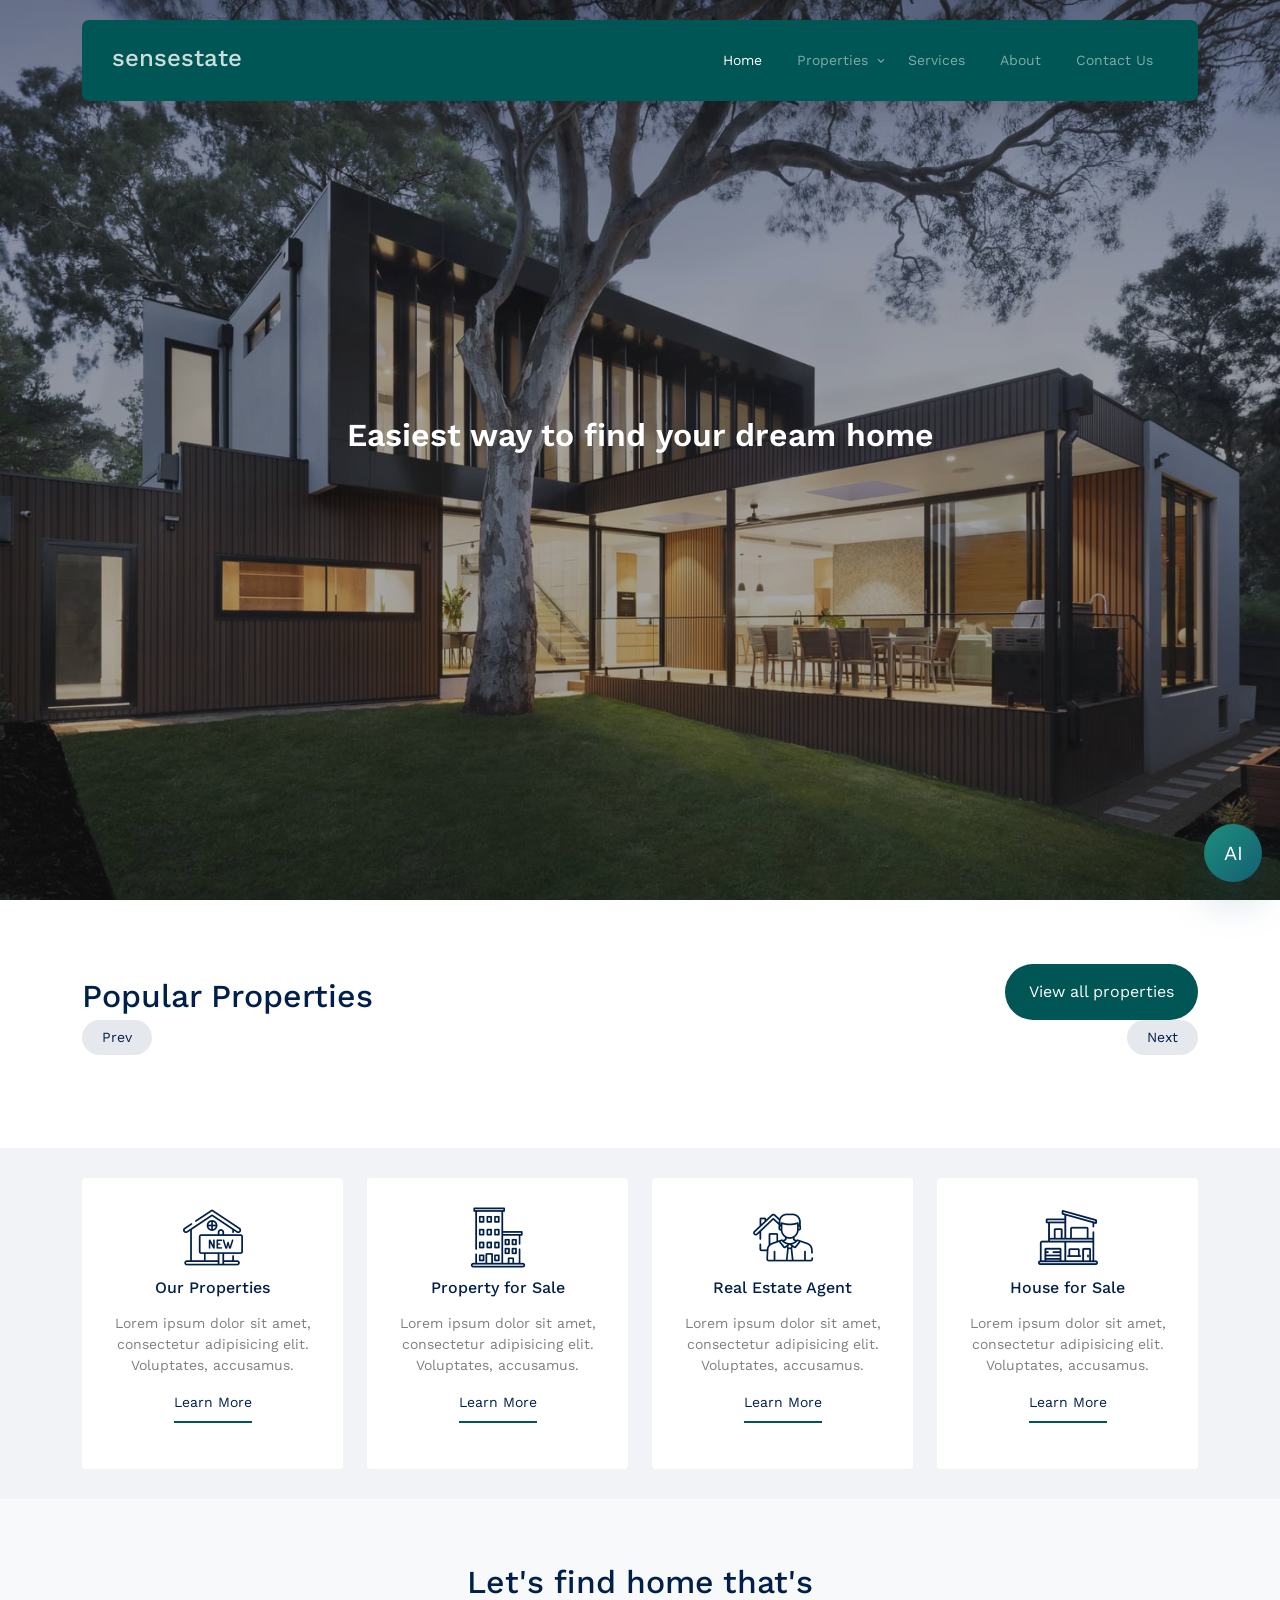
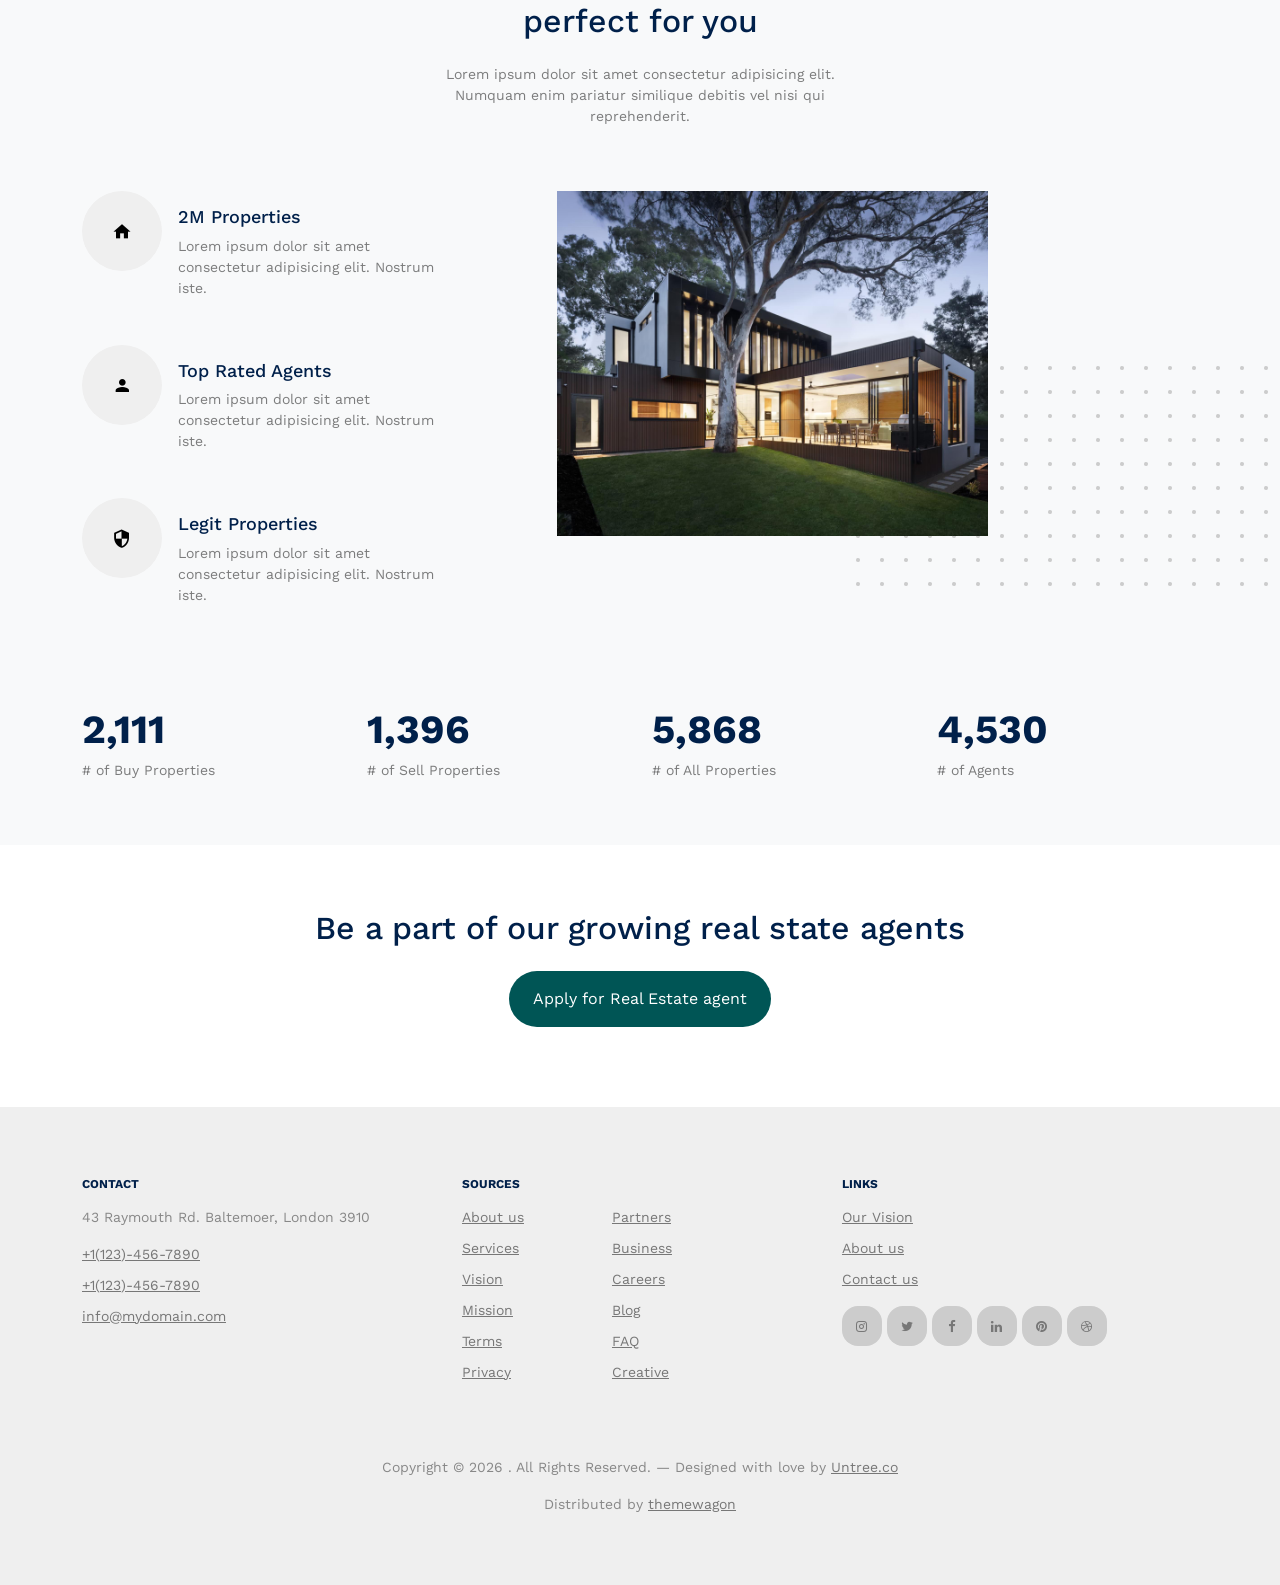
==== commit 82d03f19: "add chat ui Co-authored-by: Copilot <copilot@github.com>" ====
--- a/frontend/index.html
+++ b/frontend/index.html
@@ -28,6 +28,7 @@
     <link rel="stylesheet" href="css/tiny-slider.css" />
     <link rel="stylesheet" href="css/aos.css" />
     <link rel="stylesheet" href="css/style.css" />
+    <link rel="stylesheet" href="css/rag-chat.css" />
 
     <title>
       sensestate
@@ -471,6 +472,7 @@
     <script src="js/counter.js"></script>
     <script src="js/slider.js"></script>
     <script src="js/custom.js"></script>
+    <script src="js/rag-chat.js"></script>
     <!-- <script src="js/search.js"></script> -->
     <!-- <script src="js/property-single.js"></script> -->
   </body>
--- a/frontend/css/rag-chat.css
+++ b/frontend/css/rag-chat.css
@@ -0,0 +1,331 @@
+:root {
+  --rag-chat-accent: #1c8f7b;
+  --rag-chat-accent-2: #145f73;
+  --rag-chat-user: linear-gradient(135deg, #1c8f7b, #145f73);
+  --rag-chat-surface: #f6fbf9;
+  --rag-chat-text: #12343b;
+  --rag-chat-muted: #547a72;
+  --rag-chat-shadow: 0 18px 44px rgba(20, 95, 115, 0.24);
+  --rag-chat-panel-width: 430px;
+  --rag-chat-shift-width: 350px;
+  --rag-shell-open-shift: -18px;
+  --rag-shell-open-scale: 0.985;
+  --rag-chat-open-shift: 6px;
+  --rag-chat-open-scale: 1.02;
+  --rag-chat-closed-scale: 0.96;
+}
+
+body {
+  overflow-x: clip;
+}
+
+.rag-chat-page-shell {
+  box-sizing: border-box;
+  transition: transform 0.28s ease, padding-right 0.28s ease;
+  transform-origin: center center;
+}
+
+body.rag-chat-open .rag-chat-page-shell {
+  padding-right: min(var(--rag-chat-panel-width), 100vw);
+  transform: translateX(var(--rag-shell-open-shift)) scale(var(--rag-shell-open-scale));
+}
+
+.rag-chat-root {
+  position: fixed;
+  left: 0;
+  right: 0;
+  top: 0;
+  bottom: 0;
+  width: 100vw;
+  pointer-events: none;
+  z-index: 1200;
+  font-family: "Work Sans", sans-serif;
+}
+
+.rag-chat-overlay {
+  position: fixed;
+  inset: 0;
+  border: none;
+  padding: 0;
+  margin: 0;
+  opacity: 0;
+  background: rgba(10, 21, 25, 0.18);
+  pointer-events: none;
+  transition: opacity 0.2s ease;
+}
+
+.rag-chat-root.open .rag-chat-overlay {
+  opacity: 1;
+  pointer-events: auto;
+}
+
+.rag-chat-toggle {
+  width: 58px;
+  height: 58px;
+  border-radius: 999px;
+  border: none;
+  color: #fff;
+  cursor: pointer;
+  background: linear-gradient(135deg, var(--rag-chat-accent), var(--rag-chat-accent-2));
+  box-shadow: var(--rag-chat-shadow);
+  display: inline-flex;
+  align-items: center;
+  justify-content: center;
+  font-size: 1.25rem;
+  position: absolute;
+  right: 18px;
+  bottom: 18px;
+  pointer-events: auto;
+  transition: transform 0.2s ease, box-shadow 0.2s ease;
+}
+
+.rag-chat-toggle:hover {
+  transform: translateY(-2px) scale(1.03);
+}
+
+.rag-chat-root.open .rag-chat-toggle {
+  transform: translateX(calc(-1 * min(var(--rag-chat-panel-width), 100vw) + 76px));
+}
+
+.rag-chat-panel {
+  width: min(var(--rag-chat-panel-width), 100vw);
+  height: 100%;
+  border-radius: 0;
+  overflow: hidden;
+  background: var(--rag-chat-surface);
+  box-shadow: var(--rag-chat-shadow);
+  display: flex;
+  flex-direction: column;
+  position: fixed;
+  top: 0;
+  bottom: 0;
+  right: 0;
+  opacity: 1;
+  transform-origin: right center;
+  transform: translateX(110%) scale(var(--rag-chat-closed-scale));
+  pointer-events: none;
+  transition: transform 0.28s ease;
+}
+
+.rag-chat-root.open .rag-chat-panel {
+  transform: translateX(var(--rag-chat-open-shift)) scale(var(--rag-chat-open-scale));
+  pointer-events: auto;
+}
+
+.rag-chat-header {
+  padding: 16px 18px;
+  color: #fff;
+  background:
+    radial-gradient(circle at top left, rgba(255, 255, 255, 0.2), transparent 50%),
+    linear-gradient(130deg, var(--rag-chat-accent), var(--rag-chat-accent-2));
+}
+
+.rag-chat-header-row {
+  display: flex;
+  align-items: flex-start;
+  justify-content: space-between; 
+  gap: 10px;
+  width: 100%;
+}
+
+
+
+
+
+.rag-chat-back {
+  border: 1px solid rgba(255, 255, 255, 0.45);
+  border-radius: 10px;
+  color: #fff;
+  background: rgba(255, 255, 255, 0.1);
+  padding: 4px 10px;
+  font-size: 0.78rem;
+  font-weight: 600;
+  line-height: 1.4;
+  cursor: pointer;
+}
+
+.rag-chat-back:hover {
+  background: rgba(255, 255, 255, 0.2);
+}
+
+.rag-chat-title {
+  margin: 0;
+  font-size: 1rem;
+  font-weight: 700;
+}
+
+.rag-chat-subtitle {
+  margin: 3px 0 0;
+  font-size: 0.86rem;
+  opacity: 0.9;
+}
+
+.rag-chat-messages {
+  flex: 1;
+  overflow: auto;
+  padding: 16px;
+  display: flex;
+  flex-direction: column;
+  gap: 10px;
+  background:
+    radial-gradient(circle at 80% 0%, rgba(28, 143, 123, 0.08), transparent 38%),
+    radial-gradient(circle at 10% 100%, rgba(20, 95, 115, 0.07), transparent 45%),
+    var(--rag-chat-surface);
+}
+
+.rag-chat-msg-wrap {
+  display: flex;
+}
+
+.rag-chat-msg-wrap.user {
+  justify-content: flex-end;
+}
+
+.rag-chat-msg-wrap.assistant {
+  justify-content: flex-start;
+}
+
+.rag-chat-bubble {
+  max-width: 82%;
+  border-radius: 15px;
+  padding: 10px 12px;
+  line-height: 1.5;
+  white-space: pre-wrap;
+  word-wrap: break-word;
+  box-shadow: 0 5px 14px rgba(18, 52, 59, 0.11);
+  font-size: 0.95rem;
+}
+
+.rag-chat-msg-wrap.user .rag-chat-bubble {
+  background: var(--rag-chat-user);
+  color: #fff;
+  border-bottom-right-radius: 6px;
+}
+
+.rag-chat-msg-wrap.assistant .rag-chat-bubble {
+  background: #fff;
+  color: var(--rag-chat-text);
+  border-bottom-left-radius: 6px;
+}
+
+.rag-chat-bubble.streaming::after {
+  content: "";
+  width: 24px;
+  height: 10px;
+  display: inline-block;
+  margin-left: 4px;
+  vertical-align: middle;
+  background:
+    radial-gradient(circle, #84b6ad 2.1px, transparent 2.2px) 0 0 / 8px 10px repeat-x;
+  animation: rag-chat-dots 0.9s linear infinite;
+}
+
+@keyframes rag-chat-dots {
+  from {
+    opacity: 0.3;
+    transform: translateX(0);
+  }
+  to {
+    opacity: 1;
+    transform: translateX(6px);
+  }
+}
+
+.rag-chat-sources {
+  margin-top: 8px;
+  display: flex;
+  flex-wrap: wrap;
+  gap: 6px;
+}
+
+.rag-chat-source {
+  font-size: 0.74rem;
+  color: var(--rag-chat-accent-2);
+  text-decoration: none;
+  background: rgba(20, 95, 115, 0.1);
+  border: 1px solid rgba(20, 95, 115, 0.18);
+  border-radius: 999px;
+  padding: 4px 8px;
+}
+
+.rag-chat-form {
+  border-top: 1px solid rgba(20, 95, 115, 0.18);
+  background: #fff;
+  padding: 14px;
+}
+
+.rag-chat-input-wrap {
+  display: flex;
+  align-items: flex-end;
+  gap: 8px;
+}
+
+.rag-chat-input {
+  flex: 1;
+  border: 1px solid rgba(20, 95, 115, 0.26);
+  background: #fafdff;
+  color: var(--rag-chat-text);
+  border-radius: 12px;
+  min-height: 44px;
+  max-height: 120px;
+  resize: none;
+  line-height: 1.4;
+  padding: 10px 11px;
+  font: inherit;
+}
+
+.rag-chat-input:focus {
+  outline: none;
+  border-color: var(--rag-chat-accent);
+  box-shadow: 0 0 0 2px rgba(28, 143, 123, 0.16);
+}
+
+.rag-chat-send {
+  border: none;
+  border-radius: 10px;
+  cursor: pointer;
+  color: #fff;
+  background: linear-gradient(135deg, var(--rag-chat-accent), var(--rag-chat-accent-2));
+  padding: 10px 14px;
+  font-weight: 600;
+  min-width: 70px;
+}
+
+.rag-chat-send:disabled,
+.rag-chat-input:disabled {
+  opacity: 0.62;
+  cursor: not-allowed;
+}
+
+.rag-chat-hint {
+  margin: 8px 2px 0;
+  color: var(--rag-chat-muted);
+  font-size: 0.76rem;
+}
+
+@media (max-width: 600px) {
+  :root {
+    --rag-chat-shift-width: 0px;
+    --rag-chat-panel-width: 100vw;
+  }
+
+  body.rag-chat-open .rag-chat-page-shell {
+    padding-right: 0;
+    transform: none;
+  }
+
+  .rag-chat-root.open .rag-chat-panel {
+    transform: translateX(0) scale(1);
+  }
+
+  .rag-chat-root.open .rag-chat-toggle {
+    transform: translateX(calc(-100vw + 76px));
+  }
+}
+
+@media (max-width: 1100px) {
+  :root {
+    --rag-chat-panel-width: 380px;
+    --rag-chat-shift-width: 250px;
+  }
+}
